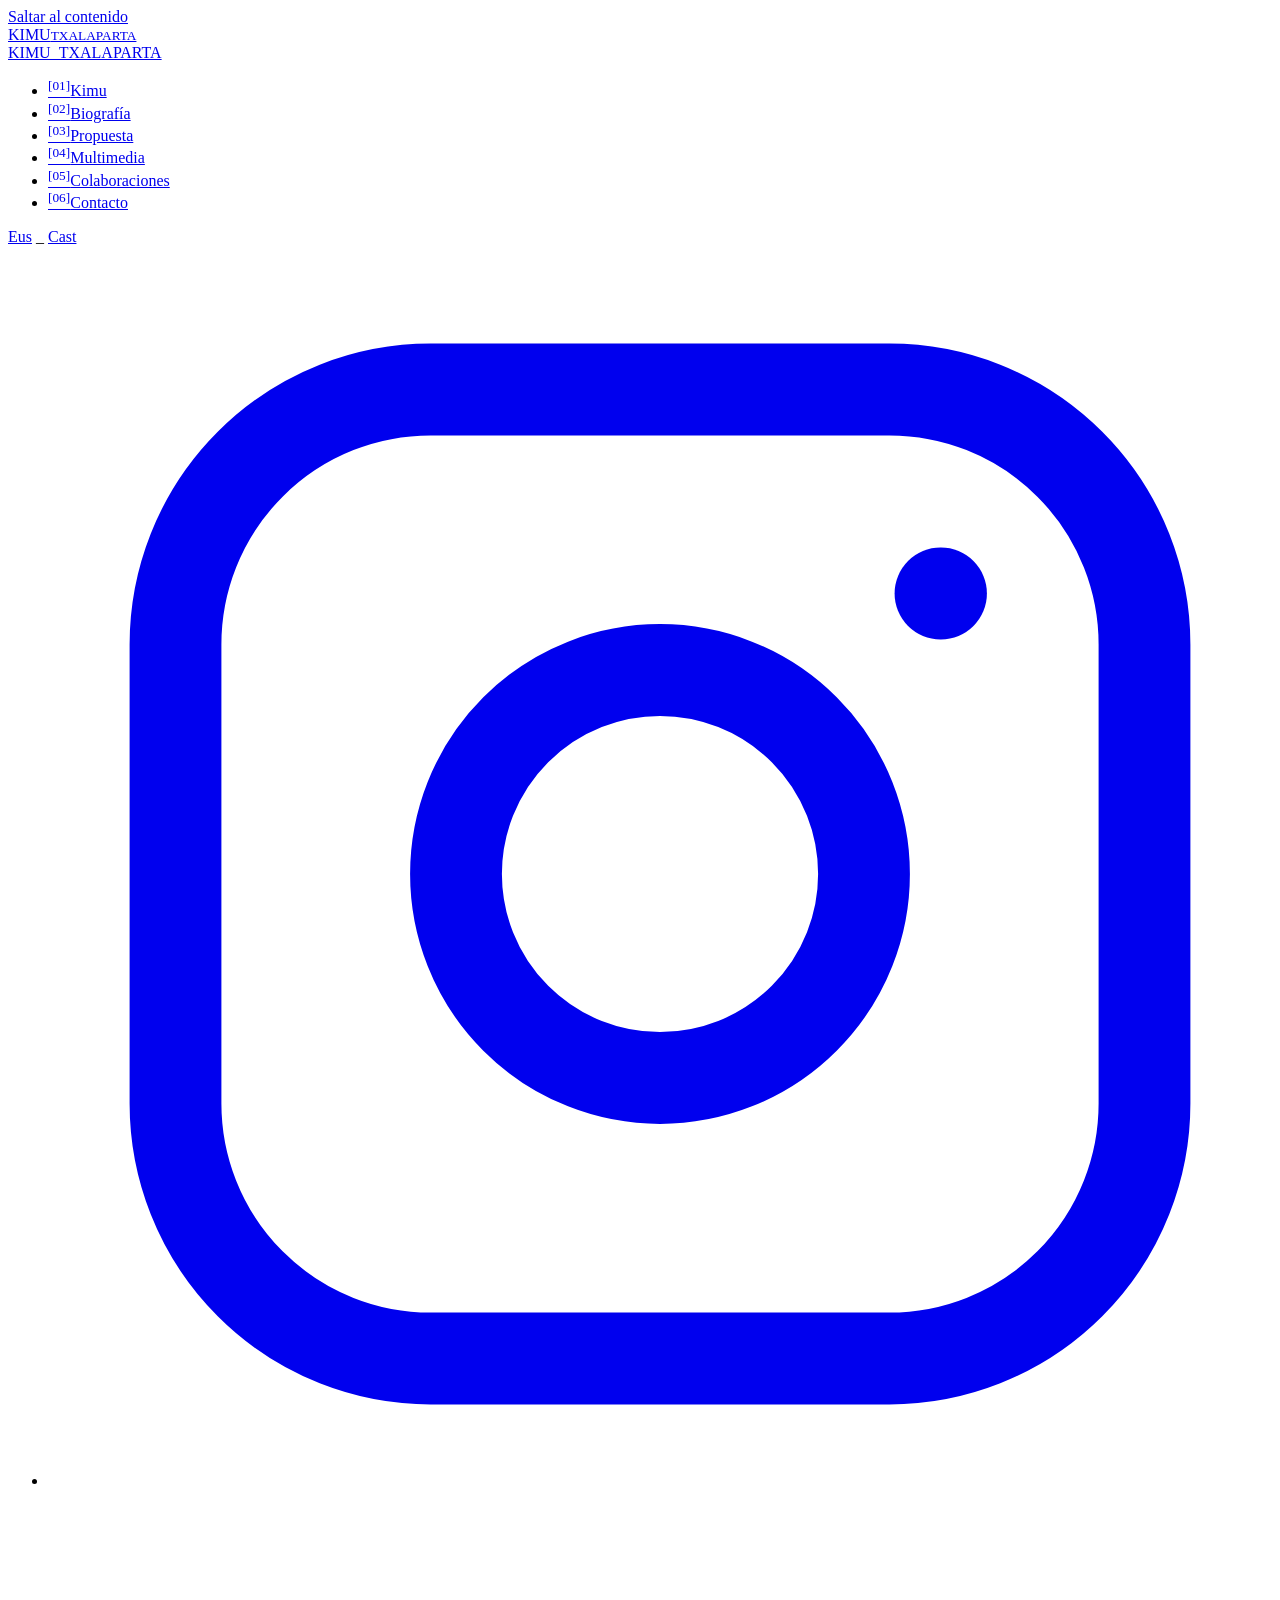
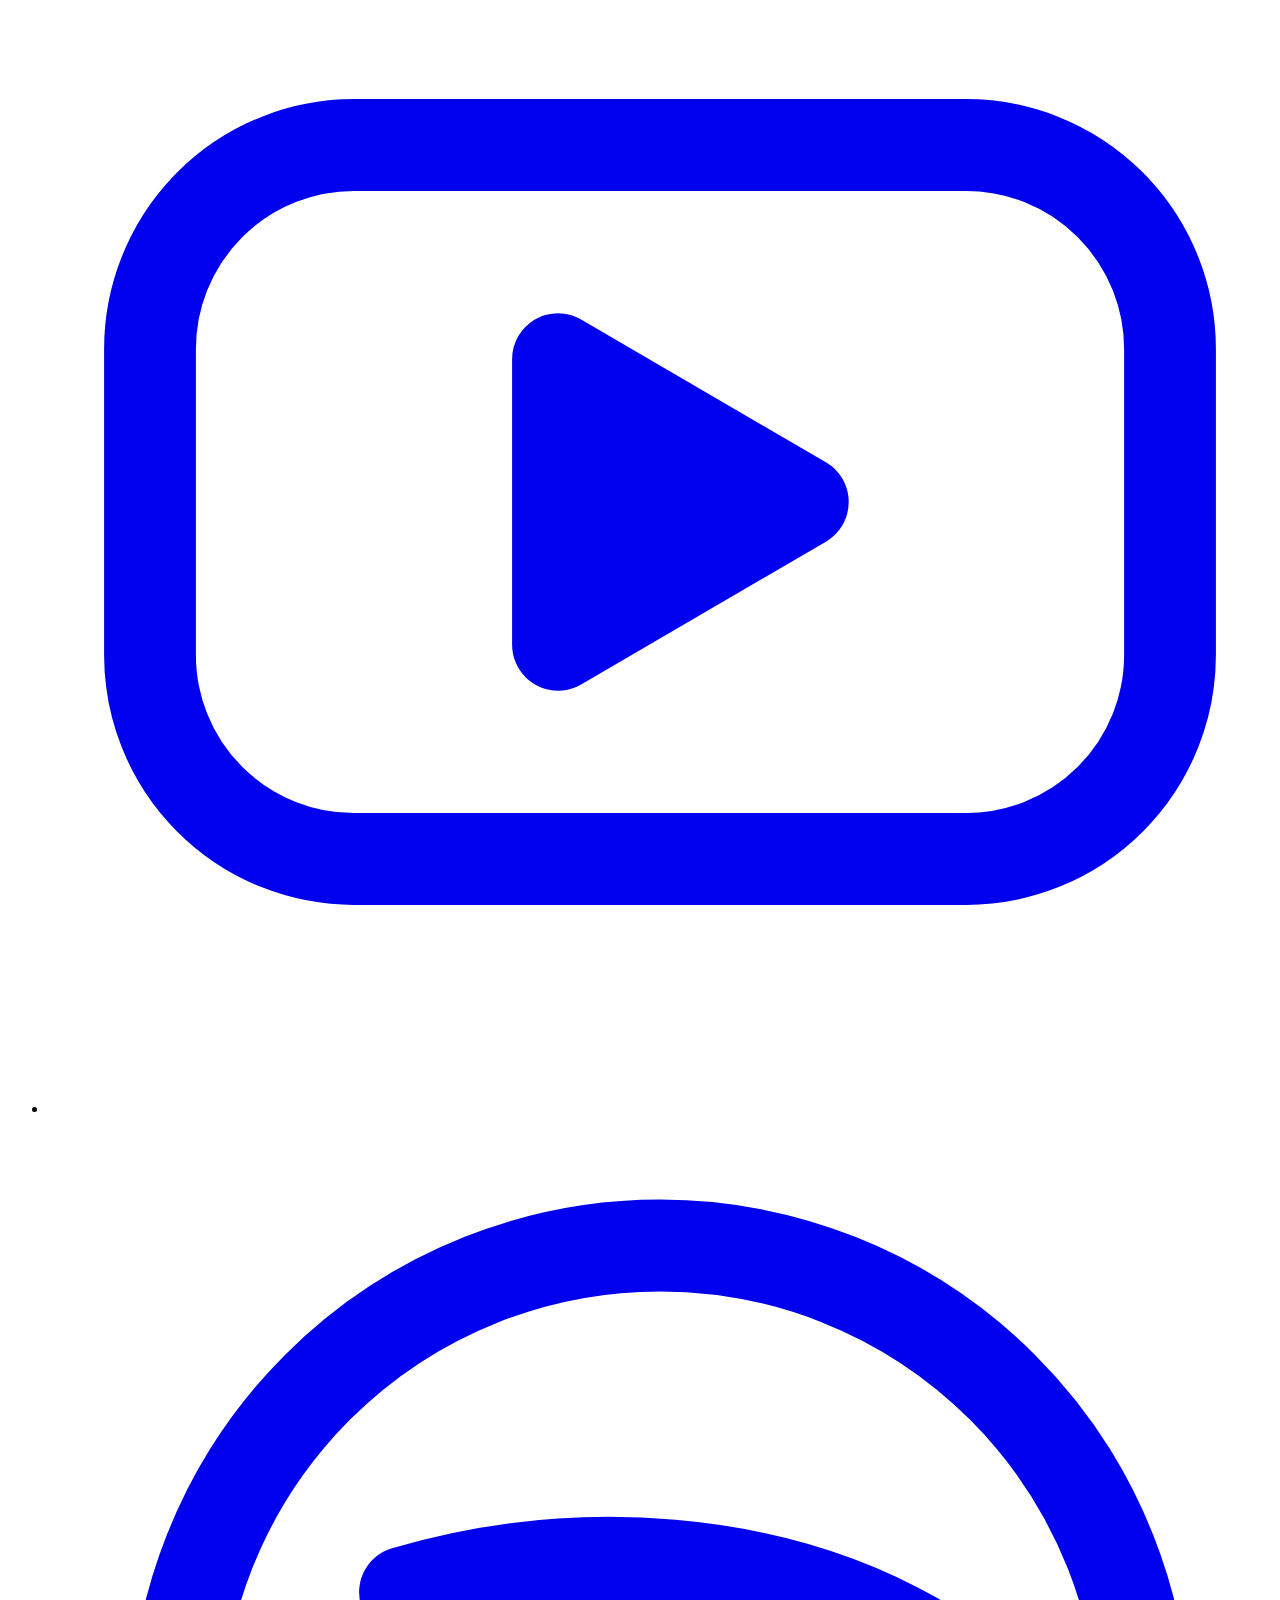
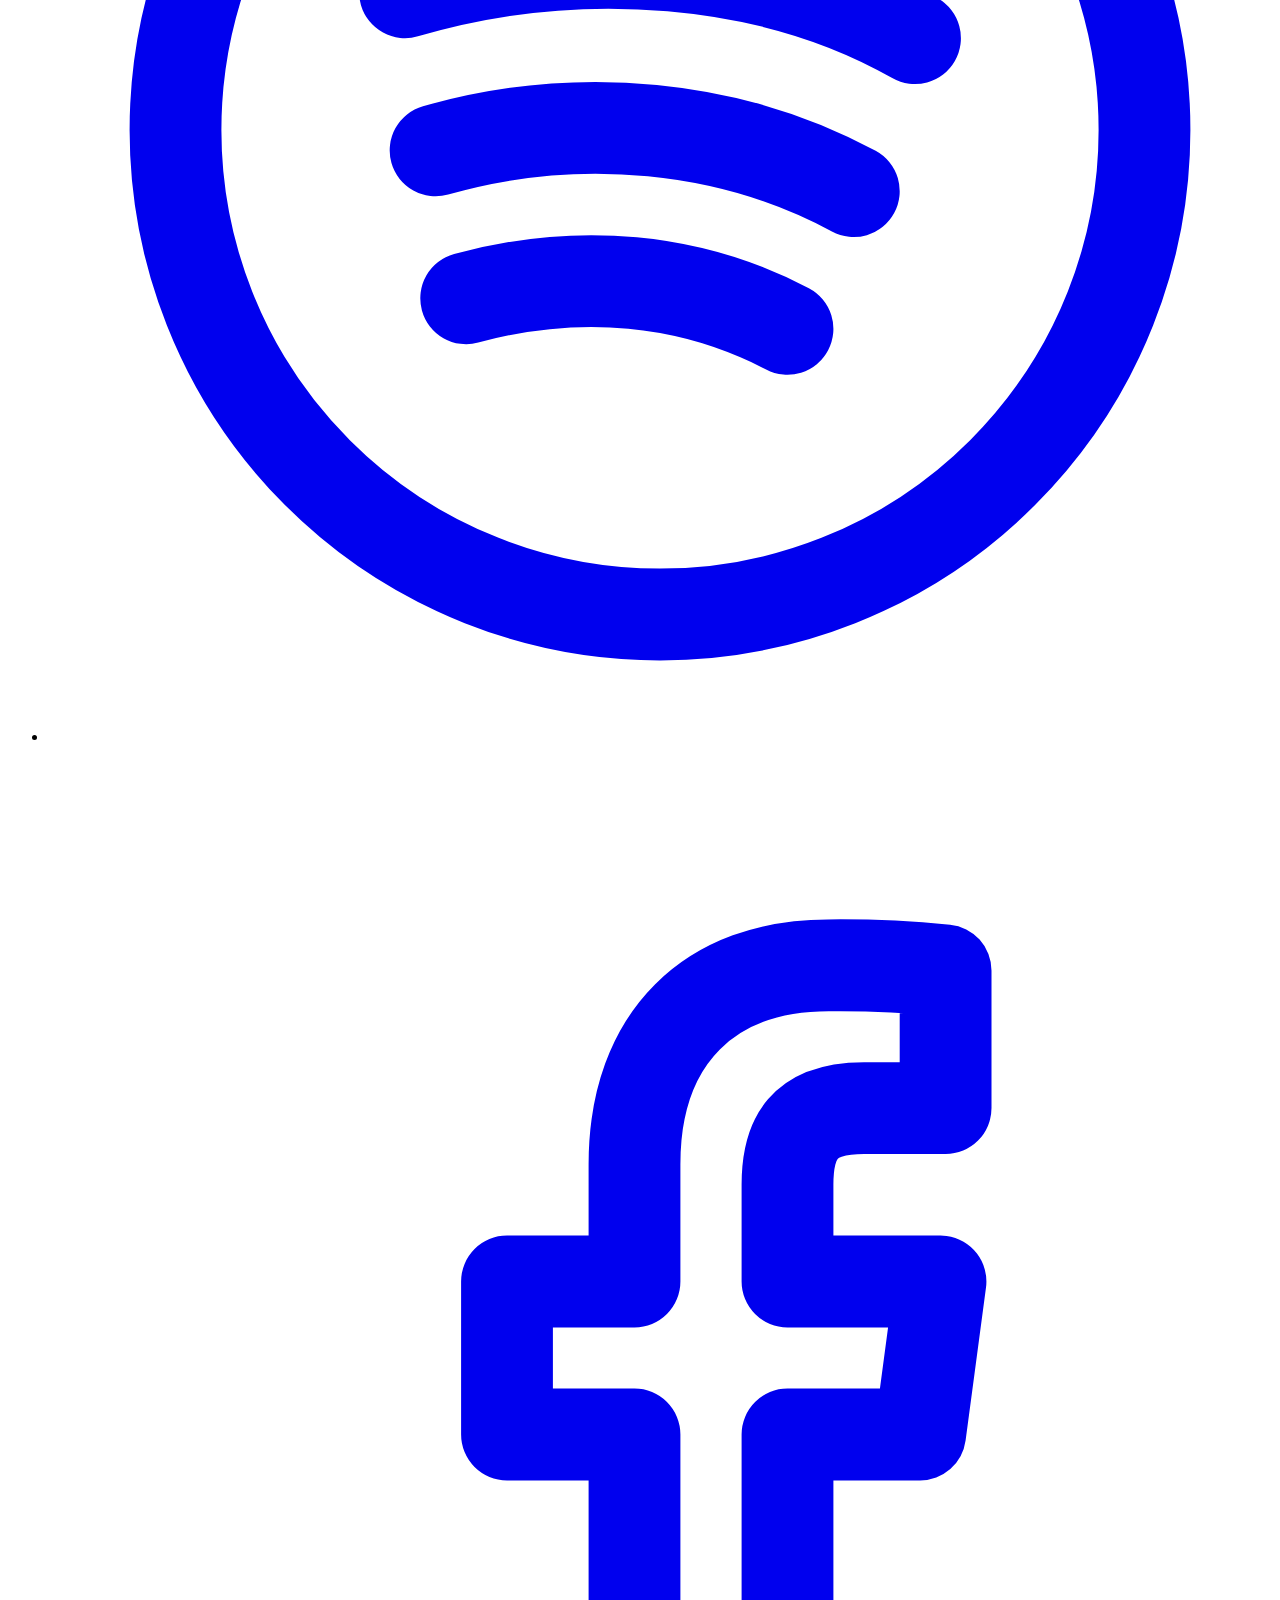
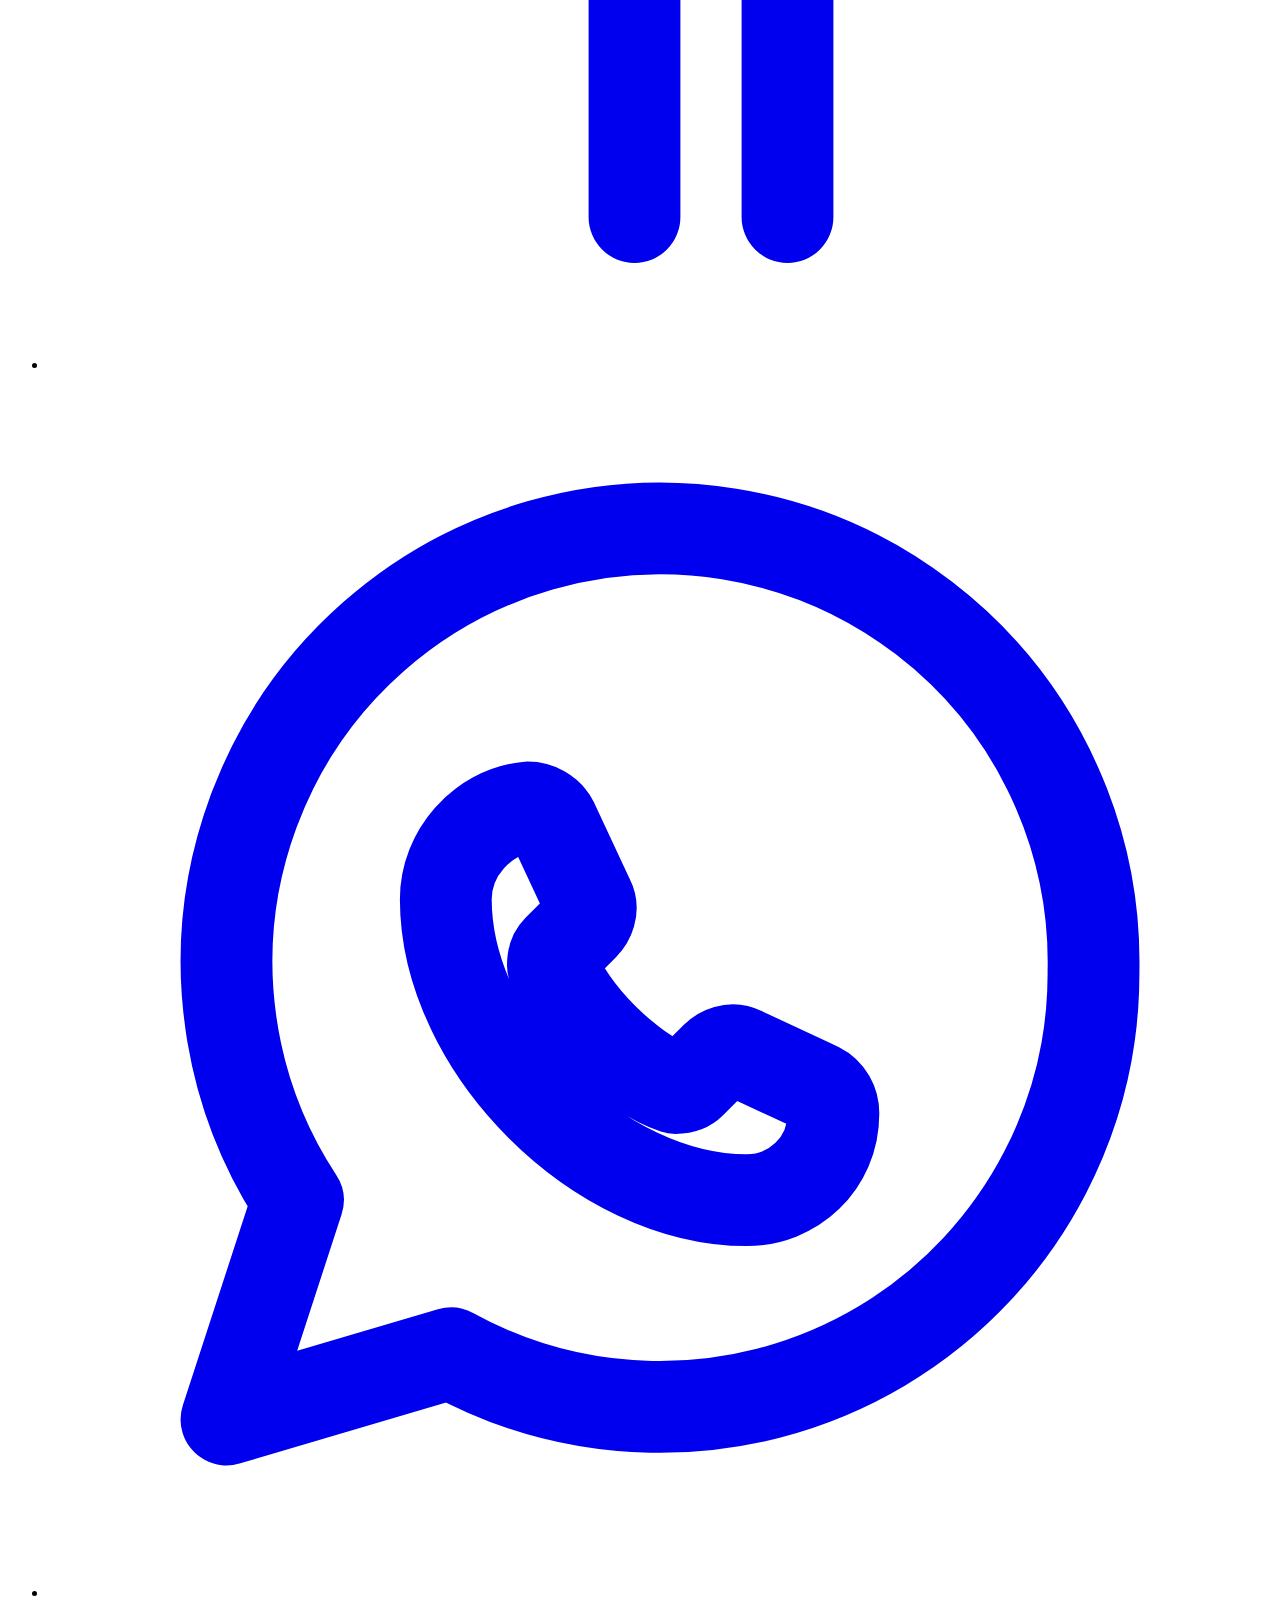
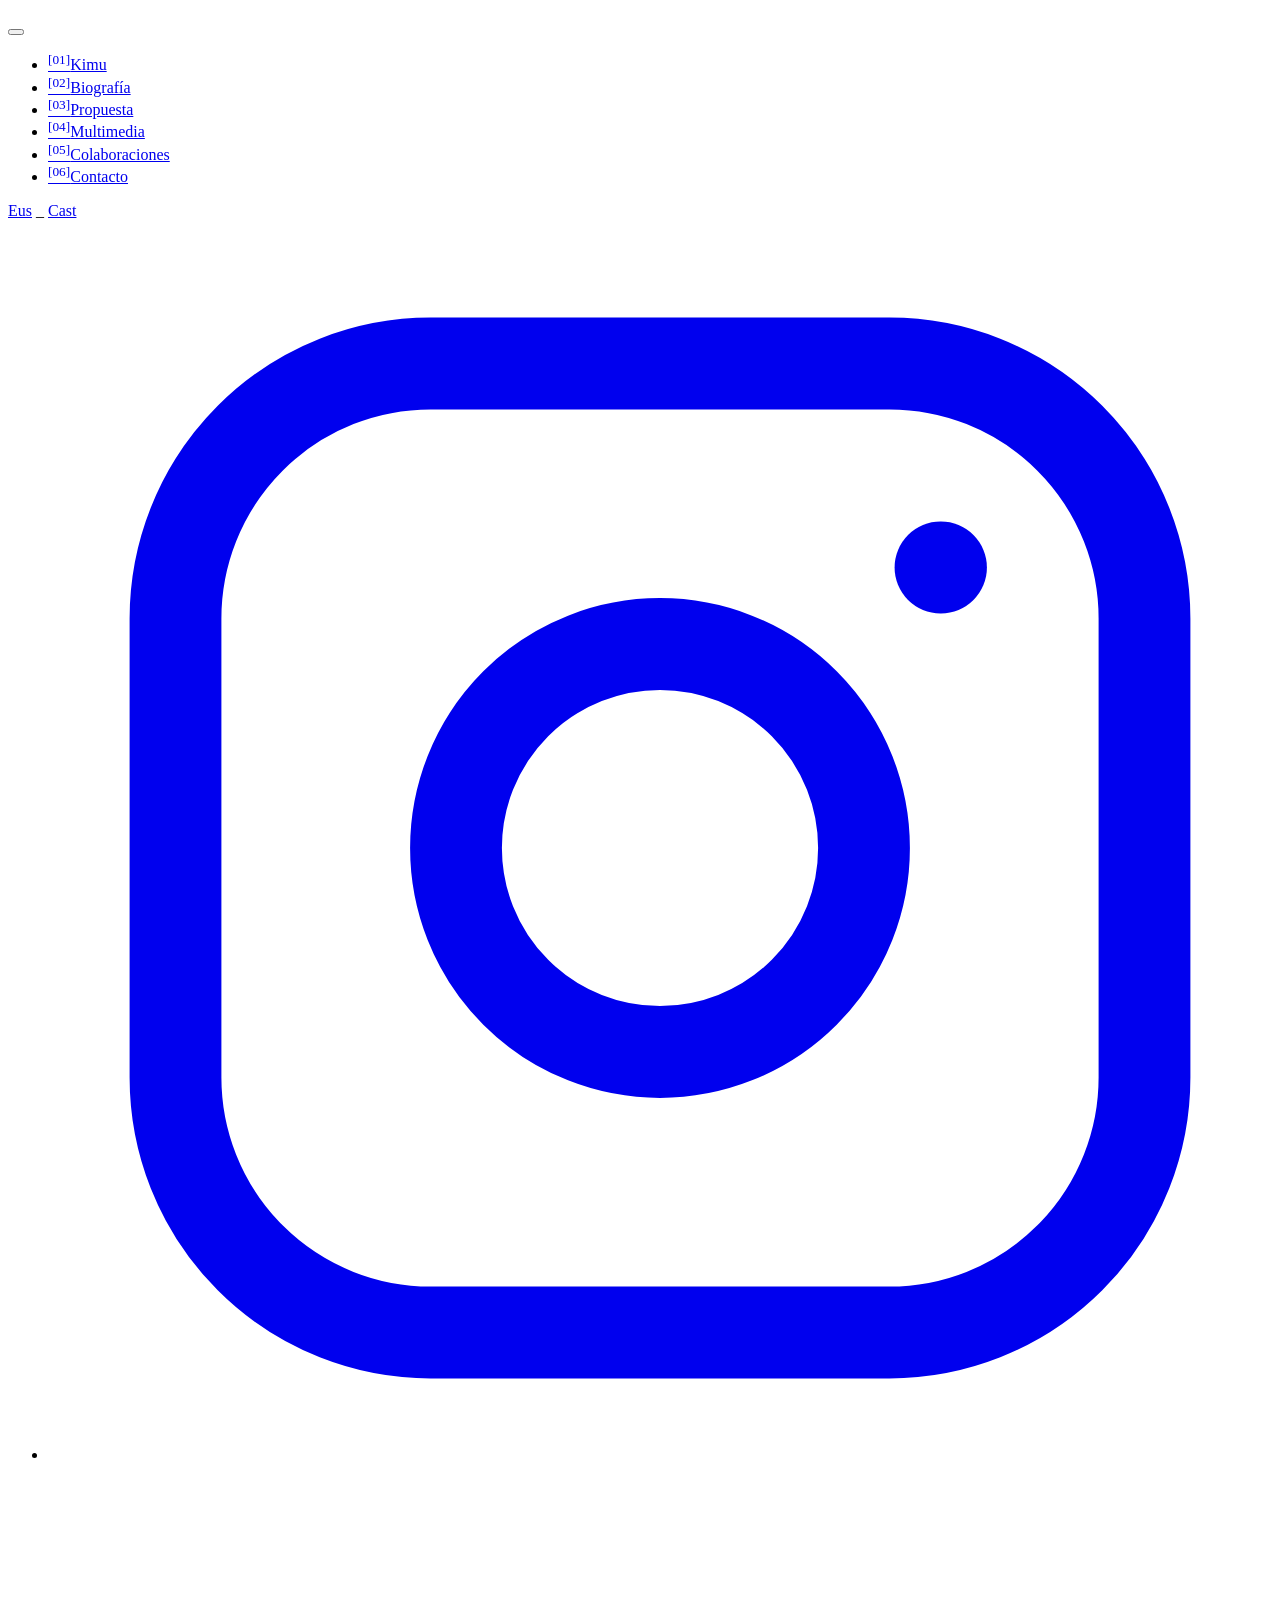
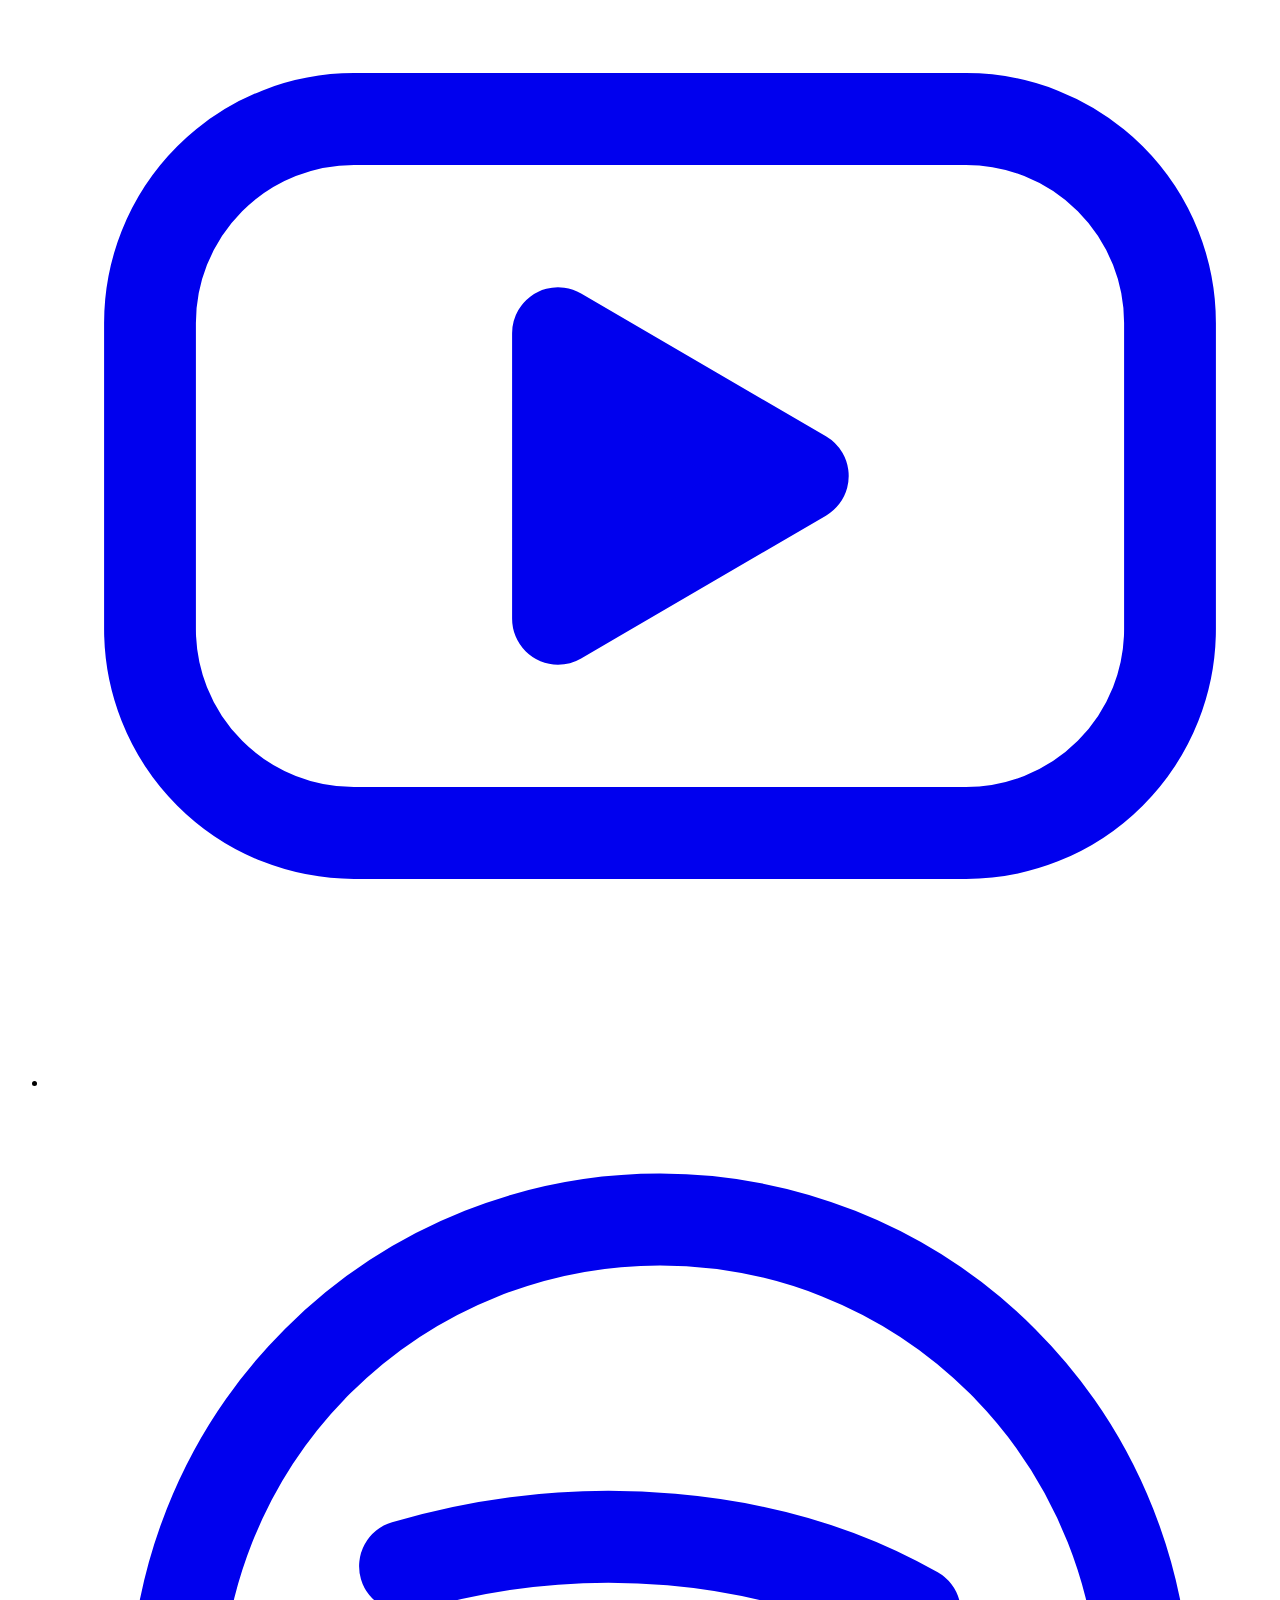
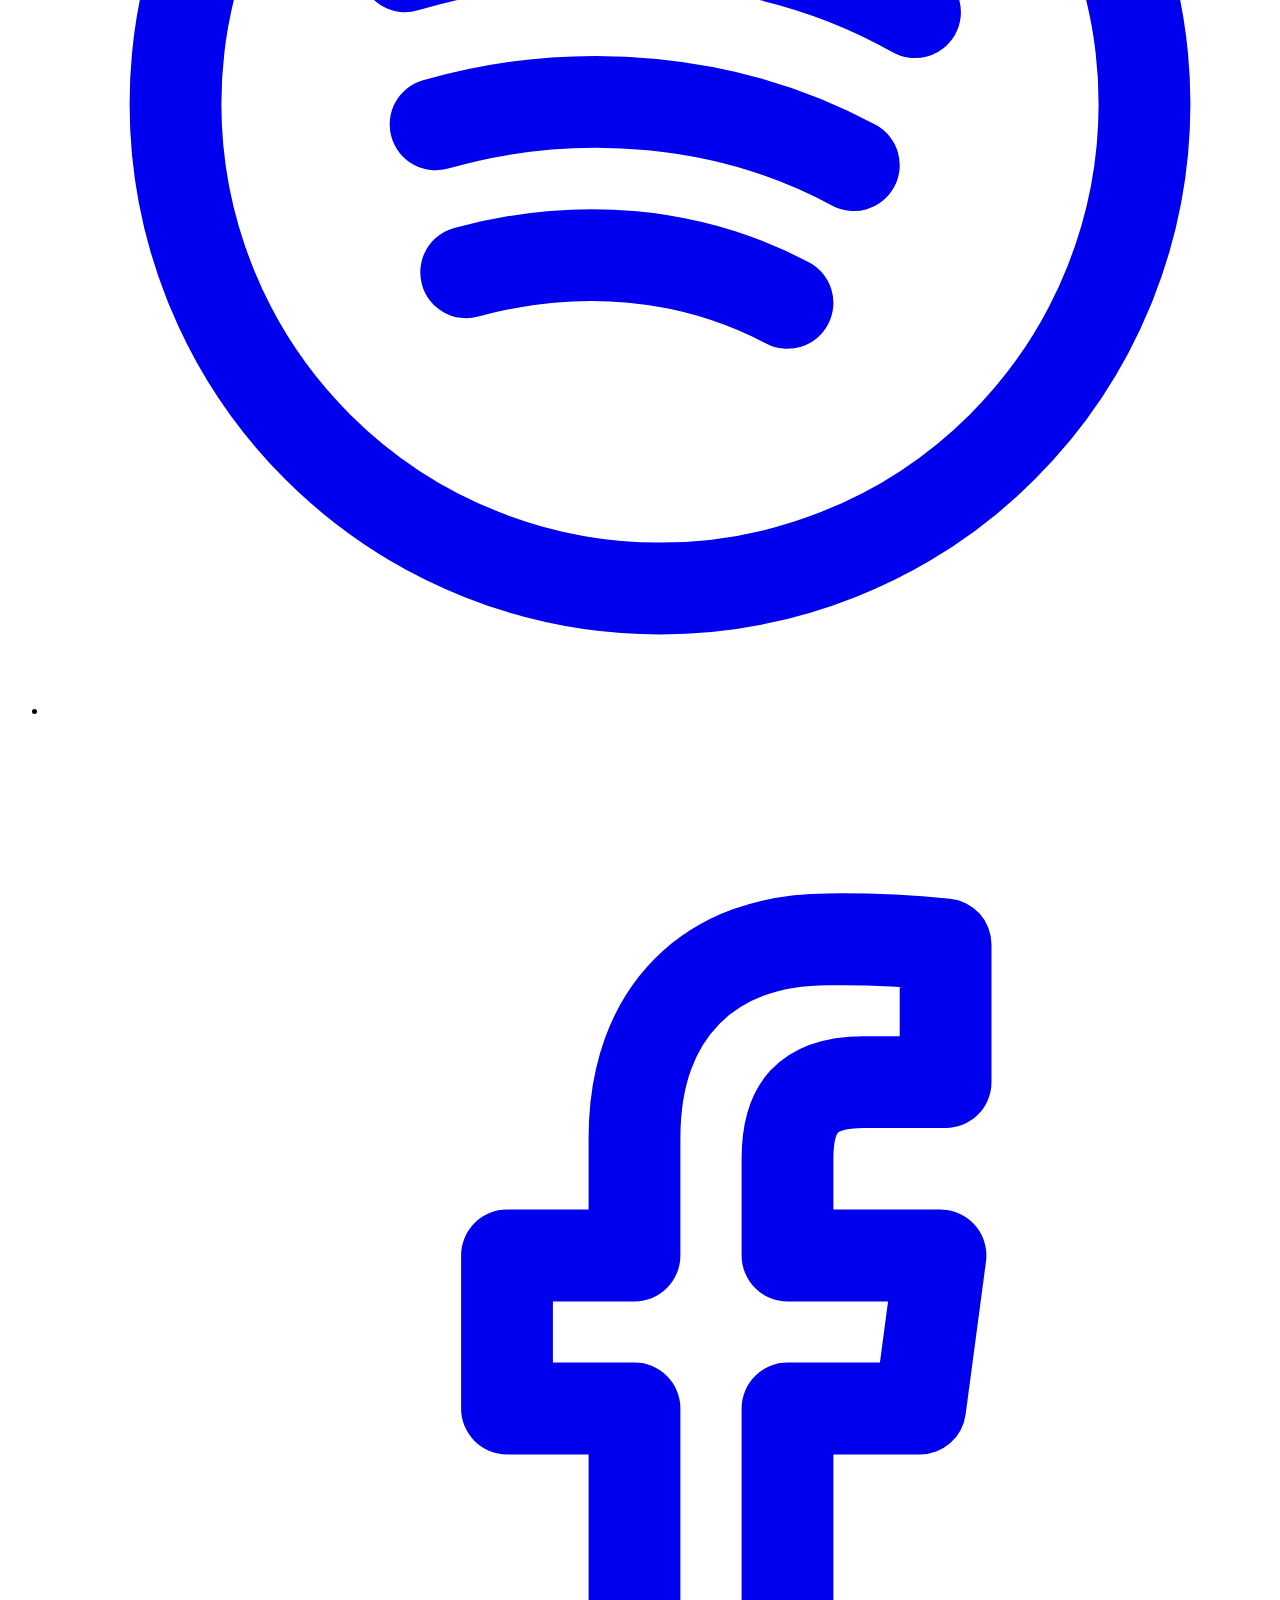
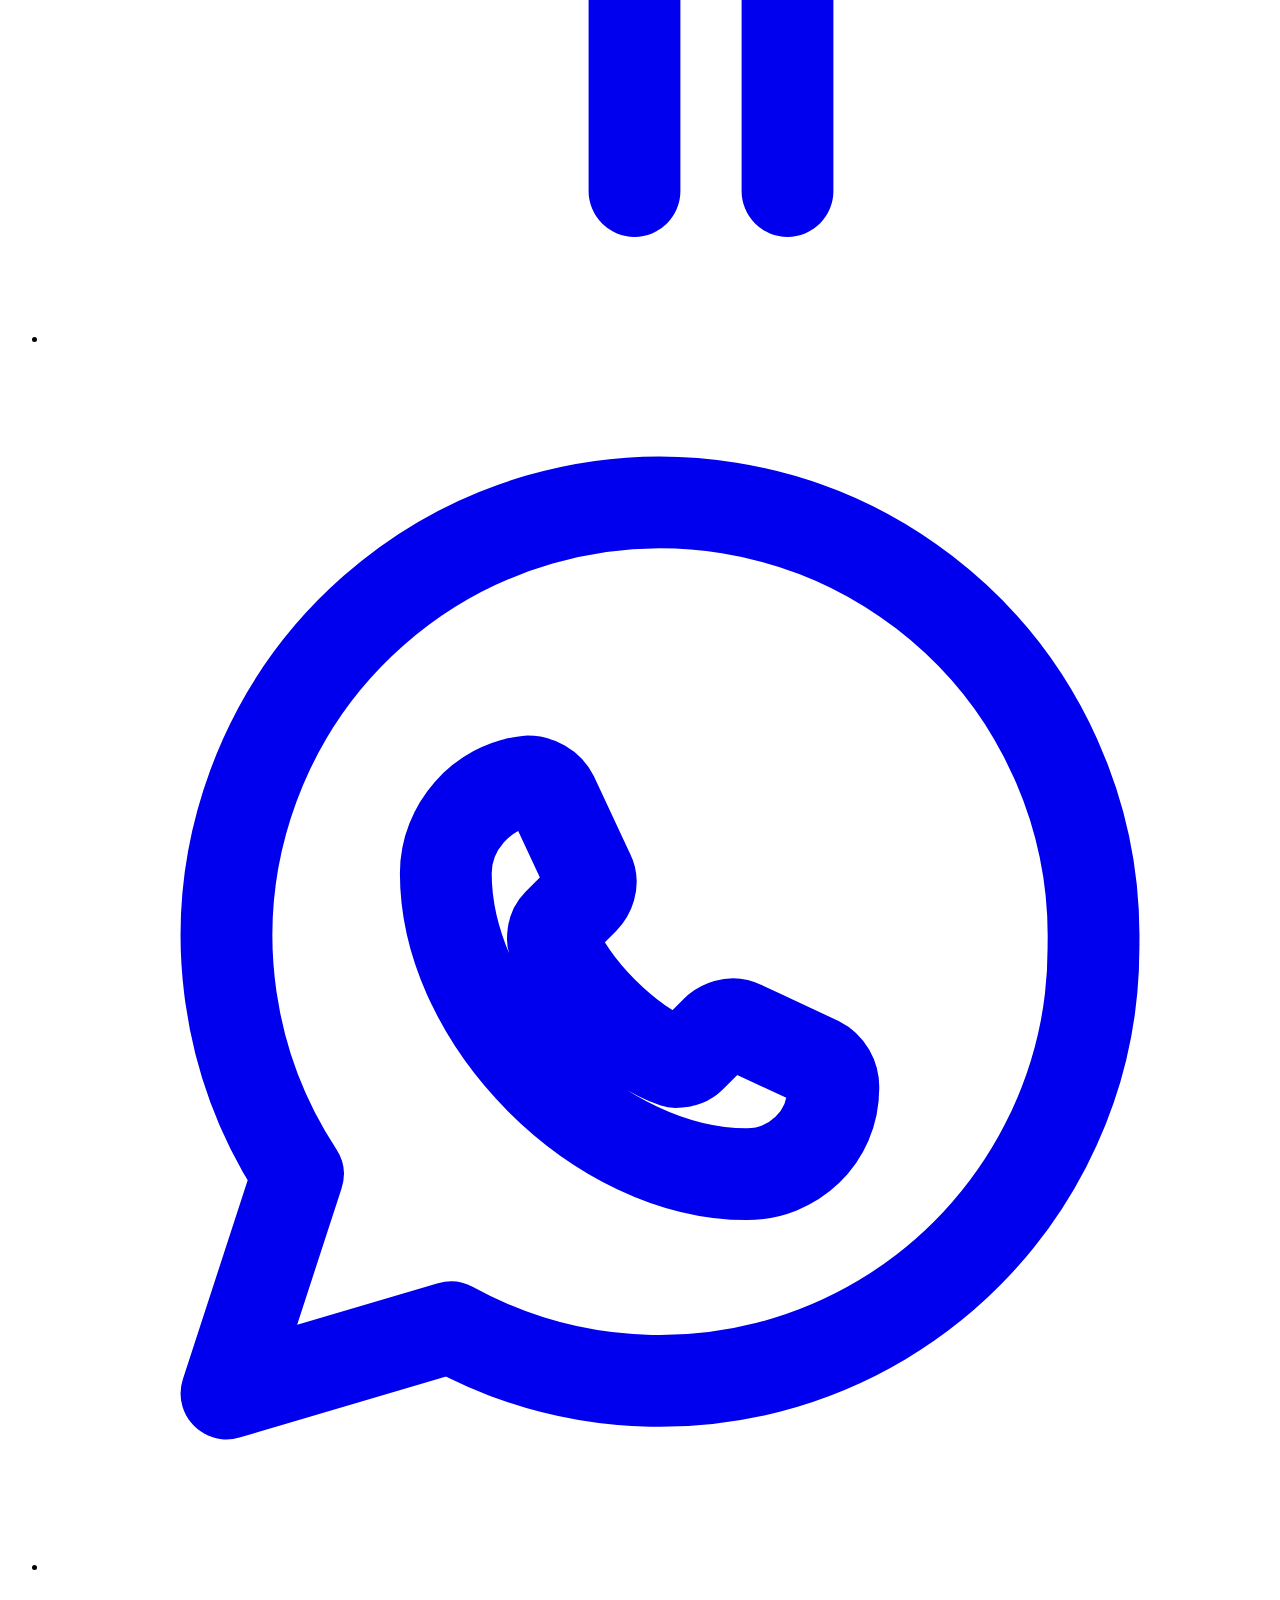
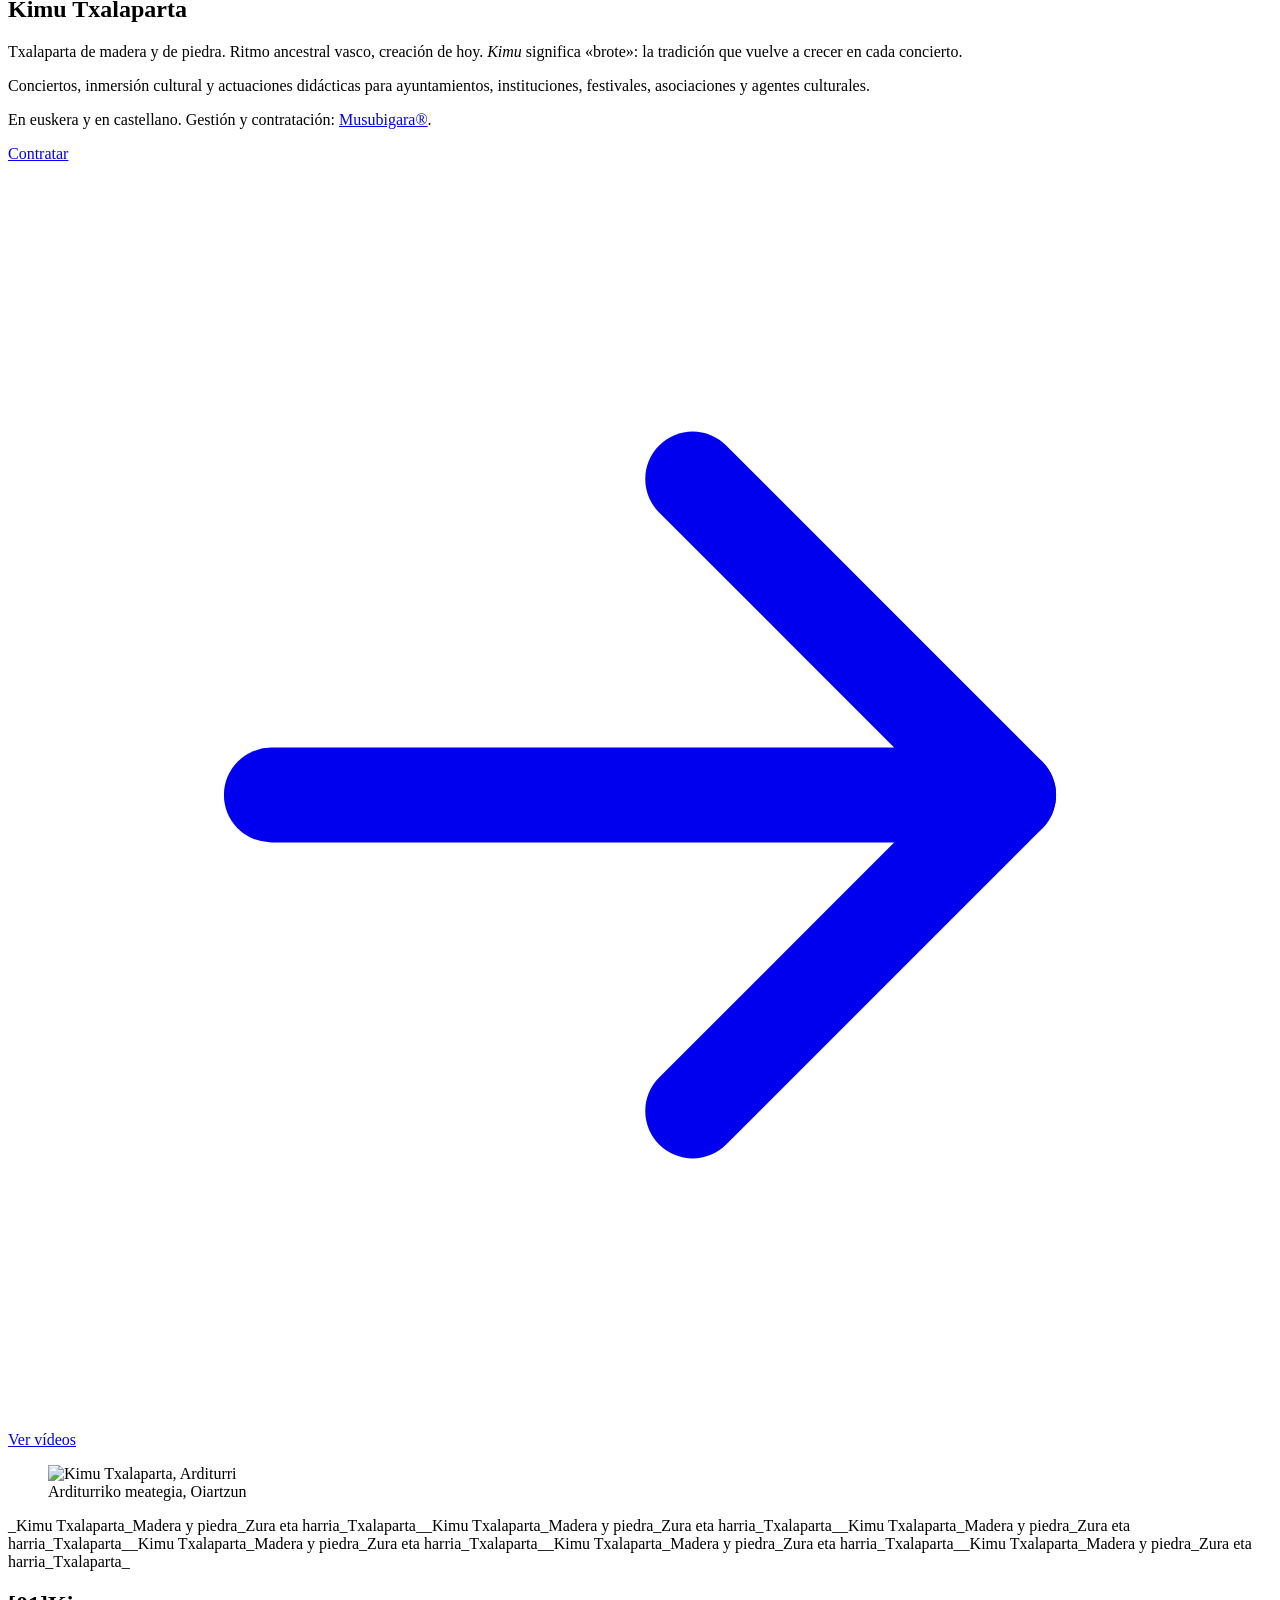
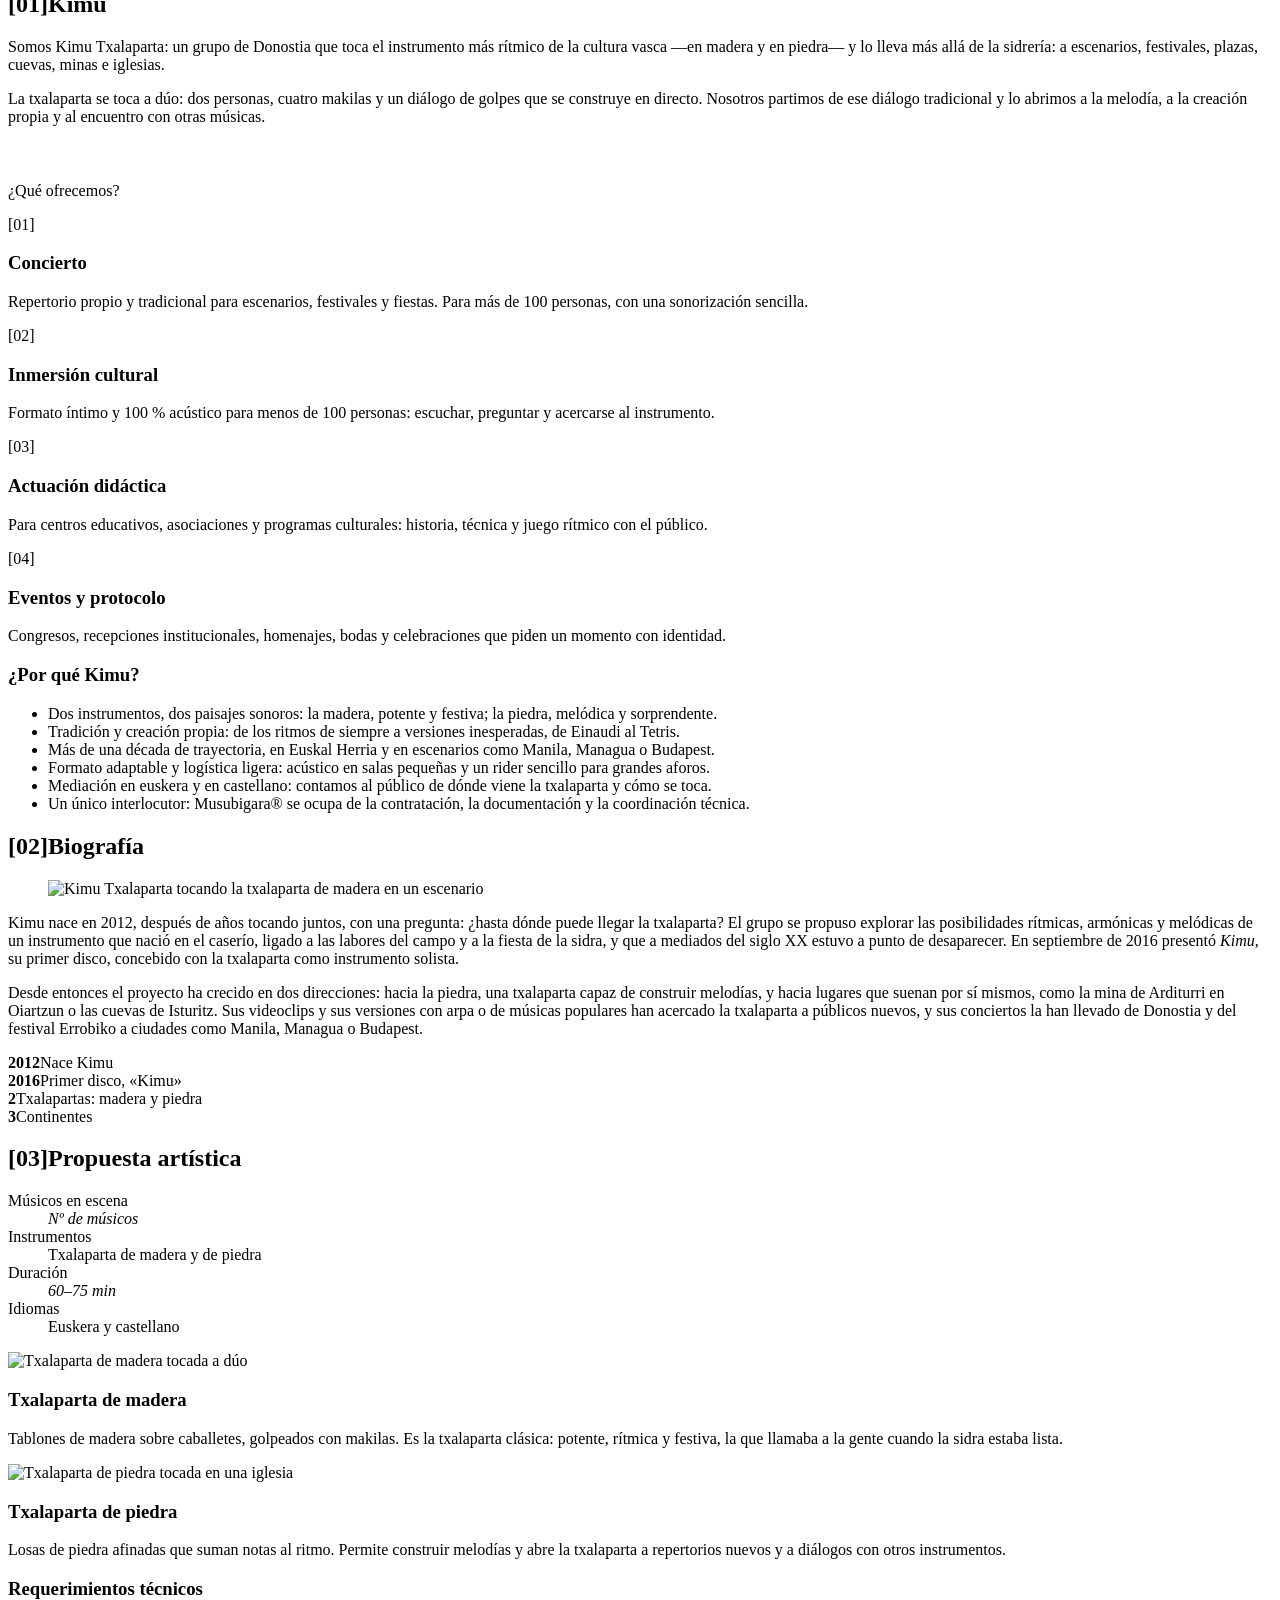
==== public/index.html @ 7bcc446f "Web Kimu Txalaparta: primera versión ES/EU Co-Authored-By: Claude Opus 5.5 <noreply@anthropic.com> C" ====
<!doctype html>
<html lang="es">
<head>
<meta charset="utf-8">
<meta name="viewport" content="width=device-width, initial-scale=1">
<title>Kimu Txalaparta · Txalaparta de madera y de piedra · Conciertos y contratación</title>
<meta name="description" content="Kimu Txalaparta: txalaparta de madera y de piedra desde Donostia. Conciertos, inmersión cultural y actuaciones didácticas para instituciones, festivales y asociaciones. Contratación: Musubigara®.">

<link rel="canonical" href="https://kimutxalaparta.netlify.app/">
<link rel="alternate" hreflang="es" href="https://kimutxalaparta.netlify.app/">
<link rel="alternate" hreflang="eu" href="https://kimutxalaparta.netlify.app/eu/">
<link rel="alternate" hreflang="x-default" href="https://kimutxalaparta.netlify.app/">
<meta property="og:type" content="website">
<meta property="og:site_name" content="Kimu Txalaparta">
<meta property="og:title" content="Kimu Txalaparta · Txalaparta de madera y de piedra · Conciertos y contratación">
<meta property="og:description" content="Kimu Txalaparta: txalaparta de madera y de piedra desde Donostia. Conciertos, inmersión cultural y actuaciones didácticas para instituciones, festivales y asociaciones. Contratación: Musubigara®.">
<meta property="og:url" content="https://kimutxalaparta.netlify.app/">
<meta property="og:image" content="https://kimutxalaparta.netlify.app/img/og.jpg">
<meta property="og:locale" content="es_ES">
<meta name="twitter:card" content="summary_large_image">
<meta name="theme-color" content="#D8D4CD">
<link rel="icon" href="/favicon.svg" type="image/svg+xml">
<link rel="apple-touch-icon" href="/apple-touch-icon.png">
<link rel="preload" href="/fonts/inter-latin-400-normal.woff2" as="font" type="font/woff2" crossorigin>
<link rel="preload" href="/fonts/ibm-plex-mono-latin-400-normal.woff2" as="font" type="font/woff2" crossorigin>
<link rel="stylesheet" href="/assets/kimu.css">
<script type="application/ld+json">{"@context": "https://schema.org", "@type": "MusicGroup", "name": "Kimu Txalaparta", "alternateName": "KIMU Txalaparta", "url": "https://kimutxalaparta.netlify.app/", "image": "https://kimutxalaparta.netlify.app/img/og.jpg", "description": "Kimu Txalaparta: txalaparta de madera y de piedra desde Donostia. Conciertos, inmersión cultural y actuaciones didácticas para instituciones, festivales y asociaciones. Contratación: Musubigara®.", "genre": ["Txalaparta", "Música tradicional vasca", "Percusión"], "foundingDate": "2012", "foundingLocation": {"@type": "Place", "name": "Donostia / San Sebastián"}, "inLanguage": "es", "sameAs": ["https://www.youtube.com/@kimutxalaparta", "https://www.instagram.com/kimutxalaparta/", "https://www.facebook.com/kimutxalaparta/"], "album": {"@type": "MusicAlbum", "name": "Kimu", "datePublished": "2016-09"}, "contactPoint": {"@type": "ContactPoint", "contactType": "booking", "email": "ignacio@musubigara.org", "telephone": "+34620463558", "availableLanguage": ["eu", "es"]}}</script>
</head>
<body>
<a class="skip" href="#main">Saltar al contenido</a>
<header class="top">
<a class="wordmark" href="/" aria-label="Kimu Txalaparta">KIMU<span class="u" aria-hidden="true"></span><small aria-hidden="true">TXALAPARTA</small></a>
<div class="bar">
<a class="brand-mini" href="/">KIMU_TXALAPARTA</a>
<ul class="nav"><li><a href="#kimu"><sup>[01]</sup>Kimu</a></li><li><a href="#biografia"><sup>[02]</sup>Biografía</a></li><li><a href="#propuesta"><sup>[03]</sup>Propuesta</a></li><li><a href="#multimedia"><sup>[04]</sup>Multimedia</a></li><li><a href="#colaboraciones"><sup>[05]</sup>Colaboraciones</a></li><li><a href="#contacto"><sup>[06]</sup>Contacto</a></li></ul>
<nav class="lang" aria-label="Idioma"><a href="/eu/" hreflang="eu" lang="eu">Eus</a> _ <a href="/" hreflang="es" lang="es" aria-current="true">Cast</a></nav>
<ul class="social"><li><a href="https://www.instagram.com/kimutxalaparta/" target="_blank" rel="noopener" aria-label="Instagram (se abre en una pestaña nueva)"><svg aria-hidden="true" viewBox="0 0 24 24" fill="none" stroke="currentColor" stroke-width="1.8" stroke-linecap="round" stroke-linejoin="round"><rect x="2.5" y="2.5" width="19" height="19" rx="5"/><circle cx="12" cy="12" r="4"/><line x1="17.5" y1="6.5" x2="17.51" y2="6.5"/></svg></a></li><li><a href="https://www.youtube.com/@kimutxalaparta" target="_blank" rel="noopener" aria-label="YouTube (se abre en una pestaña nueva)"><svg aria-hidden="true" viewBox="0 0 24 24" fill="none" stroke="currentColor" stroke-width="1.8" stroke-linejoin="round"><rect x="2" y="5" width="20" height="14" rx="4"/><path d="M10 9.2v5.6l4.8-2.8z" fill="currentColor"/></svg></a></li><li><a href="https://open.spotify.com/search/Kimu%20Txalaparta" target="_blank" rel="noopener" aria-label="Spotify (se abre en una pestaña nueva)"><svg aria-hidden="true" viewBox="0 0 24 24" fill="none" stroke="currentColor" stroke-width="1.8" stroke-linecap="round"><circle cx="12" cy="12" r="9.5"/><path d="M7 9.3c3.4-1 7.2-.7 10 .9"/><path d="M7.6 12.4c2.8-.8 5.8-.5 8.2.8"/><path d="M8.2 15.3c2.2-.6 4.4-.4 6.3.6"/></svg></a></li><li><a href="https://www.facebook.com/kimutxalaparta/" target="_blank" rel="noopener" aria-label="Facebook (se abre en una pestaña nueva)"><svg aria-hidden="true" viewBox="0 0 24 24" fill="none" stroke="currentColor" stroke-width="1.8" stroke-linecap="round" stroke-linejoin="round"><path d="M14.5 21v-7.5h2.6l.4-3h-3v-1.9c0-.9.3-1.5 1.5-1.5h1.6V4.4a21 21 0 0 0-2.3-.1c-2.3 0-3.8 1.4-3.8 3.9v2.3H9v3h2.5V21"/></svg></a></li><li><a href="https://wa.me/34620463558?text=Hola%2C%20quiero%20informaci%C3%B3n%20para%20contratar%20a%20Kimu%20Txalaparta" target="_blank" rel="noopener" aria-label="WhatsApp (se abre en una pestaña nueva)"><svg aria-hidden="true" viewBox="0 0 24 24" fill="none" stroke="currentColor" stroke-width="1.8" stroke-linecap="round" stroke-linejoin="round"><path d="M20.5 11.7a8.5 8.5 0 0 1-12.6 7.5L3.5 20.5l1.4-4.3A8.5 8.5 0 1 1 20.5 11.7z"/><path d="M9.4 8.5c.2 0 .4.1.5.3l.7 1.5c.1.2 0 .4-.1.5l-.5.5c-.1.1-.1.2-.1.3.3.9 1.5 2.1 2.4 2.4.1 0 .2 0 .3-.1l.5-.5c.1-.1.3-.2.5-.1l1.5.7c.2.1.3.3.3.5 0 1-.8 1.7-1.7 1.7-2.9 0-5.9-3-5.9-5.9 0-.9.7-1.7 1.6-1.8z"/></svg></a></li></ul>
<button class="plus" id="plus" type="button" aria-expanded="false" aria-controls="panel" aria-label="Abrir menú" data-open="Abrir menú" data-close="Cerrar menú"></button>
</div>
<div class="panel" id="panel"><ul class="nav"><li><a href="#kimu"><sup>[01]</sup>Kimu</a></li><li><a href="#biografia"><sup>[02]</sup>Biografía</a></li><li><a href="#propuesta"><sup>[03]</sup>Propuesta</a></li><li><a href="#multimedia"><sup>[04]</sup>Multimedia</a></li><li><a href="#colaboraciones"><sup>[05]</sup>Colaboraciones</a></li><li><a href="#contacto"><sup>[06]</sup>Contacto</a></li></ul><nav class="lang" aria-label="Idioma"><a href="/eu/" hreflang="eu" lang="eu">Eus</a> _ <a href="/" hreflang="es" lang="es" aria-current="true">Cast</a></nav><ul class="social"><li><a href="https://www.instagram.com/kimutxalaparta/" target="_blank" rel="noopener" aria-label="Instagram (se abre en una pestaña nueva)"><svg aria-hidden="true" viewBox="0 0 24 24" fill="none" stroke="currentColor" stroke-width="1.8" stroke-linecap="round" stroke-linejoin="round"><rect x="2.5" y="2.5" width="19" height="19" rx="5"/><circle cx="12" cy="12" r="4"/><line x1="17.5" y1="6.5" x2="17.51" y2="6.5"/></svg></a></li><li><a href="https://www.youtube.com/@kimutxalaparta" target="_blank" rel="noopener" aria-label="YouTube (se abre en una pestaña nueva)"><svg aria-hidden="true" viewBox="0 0 24 24" fill="none" stroke="currentColor" stroke-width="1.8" stroke-linejoin="round"><rect x="2" y="5" width="20" height="14" rx="4"/><path d="M10 9.2v5.6l4.8-2.8z" fill="currentColor"/></svg></a></li><li><a href="https://open.spotify.com/search/Kimu%20Txalaparta" target="_blank" rel="noopener" aria-label="Spotify (se abre en una pestaña nueva)"><svg aria-hidden="true" viewBox="0 0 24 24" fill="none" stroke="currentColor" stroke-width="1.8" stroke-linecap="round"><circle cx="12" cy="12" r="9.5"/><path d="M7 9.3c3.4-1 7.2-.7 10 .9"/><path d="M7.6 12.4c2.8-.8 5.8-.5 8.2.8"/><path d="M8.2 15.3c2.2-.6 4.4-.4 6.3.6"/></svg></a></li><li><a href="https://www.facebook.com/kimutxalaparta/" target="_blank" rel="noopener" aria-label="Facebook (se abre en una pestaña nueva)"><svg aria-hidden="true" viewBox="0 0 24 24" fill="none" stroke="currentColor" stroke-width="1.8" stroke-linecap="round" stroke-linejoin="round"><path d="M14.5 21v-7.5h2.6l.4-3h-3v-1.9c0-.9.3-1.5 1.5-1.5h1.6V4.4a21 21 0 0 0-2.3-.1c-2.3 0-3.8 1.4-3.8 3.9v2.3H9v3h2.5V21"/></svg></a></li><li><a href="https://wa.me/34620463558?text=Hola%2C%20quiero%20informaci%C3%B3n%20para%20contratar%20a%20Kimu%20Txalaparta" target="_blank" rel="noopener" aria-label="WhatsApp (se abre en una pestaña nueva)"><svg aria-hidden="true" viewBox="0 0 24 24" fill="none" stroke="currentColor" stroke-width="1.8" stroke-linecap="round" stroke-linejoin="round"><path d="M20.5 11.7a8.5 8.5 0 0 1-12.6 7.5L3.5 20.5l1.4-4.3A8.5 8.5 0 1 1 20.5 11.7z"/><path d="M9.4 8.5c.2 0 .4.1.5.3l.7 1.5c.1.2 0 .4-.1.5l-.5.5c-.1.1-.1.2-.1.3.3.9 1.5 2.1 2.4 2.4.1 0 .2 0 .3-.1l.5-.5c.1-.1.3-.2.5-.1l1.5.7c.2.1.3.3.3.5 0 1-.8 1.7-1.7 1.7-2.9 0-5.9-3-5.9-5.9 0-.9.7-1.7 1.6-1.8z"/></svg></a></li></ul></div>
</header>
<main id="main">
<section class="hero" aria-label="Kimu Txalaparta">
<h1 class="vh">Kimu Txalaparta</h1>
<div class="grid hero-grid">
<p class="box hero-box">Txalaparta de madera y de piedra. Ritmo ancestral vasco, creación de hoy. <em>Kimu</em> significa «brote»: la tradición que vuelve a crecer en cada concierto.</p>
<div class="hero-side"><p>Conciertos, inmersión cultural y actuaciones didácticas para ayuntamientos, instituciones, festivales, asociaciones y agentes culturales.</p><p>En euskera y en castellano. Gestión y contratación: <a href="https://musubigara.org" target="_blank" rel="noopener">Musubigara®</a>.</p></div>
<div class="hero-ctas"><a class="btn" href="#contacto">Contratar <svg aria-hidden="true" viewBox="0 0 24 24" fill="none" stroke="currentColor" stroke-width="1.8" stroke-linecap="round" stroke-linejoin="round"><path d="M5 12h14"/><path d="M13 6l6 6-6 6"/></svg></a><a class="btn ghost" href="#multimedia">Ver vídeos</a></div>
<figure class="hero-img"><img src="/img/v-d8M4dUgAjjE-l.webp" width="1280" height="720" alt="Kimu Txalaparta, Arditurri" fetchpriority="high"><figcaption>Arditurriko meategia, Oiartzun</figcaption></figure>
</div></section>
<div class="ticker" aria-hidden="true"><span>_Kimu Txalaparta_Madera y piedra_Zura eta harria_Txalaparta__Kimu Txalaparta_Madera y piedra_Zura eta harria_Txalaparta__Kimu Txalaparta_Madera y piedra_Zura eta harria_Txalaparta__Kimu Txalaparta_Madera y piedra_Zura eta harria_Txalaparta__Kimu Txalaparta_Madera y piedra_Zura eta harria_Txalaparta__Kimu Txalaparta_Madera y piedra_Zura eta harria_Txalaparta_</span></div>
<section class="sec" id="kimu" aria-labelledby="kimu-t">
<h2 class="sec-h" id="kimu-t"><span class="idx">[01]</span>Kimu</h2>
<div class="intro"><p class="box">Somos Kimu Txalaparta: un grupo de Donostia que toca el instrumento más rítmico de la cultura vasca —en madera y en piedra— y lo lleva más allá de la sidrería: a escenarios, festivales, plazas, cuevas, minas e iglesias.</p><p class="who">La txalaparta se toca a dúo: dos personas, cuatro makilas y un diálogo de golpes que se construye en directo. Nosotros partimos de ese diálogo tradicional y lo abrimos a la melodía, a la creación propia y al encuentro con otras músicas.</p></div>
<p class="kicker" style="margin-top:56px">¿Qué ofrecemos?</p>
<div class="offers" style="margin-top:0"><article class="card"><span class="n">[01]</span><h3>Concierto</h3><p>Repertorio propio y tradicional para escenarios, festivales y fiestas. Para más de 100 personas, con una sonorización sencilla.</p></article><article class="card"><span class="n">[02]</span><h3>Inmersión cultural</h3><p>Formato íntimo y 100 % acústico para menos de 100 personas: escuchar, preguntar y acercarse al instrumento.</p></article><article class="card"><span class="n">[03]</span><h3>Actuación didáctica</h3><p>Para centros educativos, asociaciones y programas culturales: historia, técnica y juego rítmico con el público.</p></article><article class="card"><span class="n">[04]</span><h3>Eventos y protocolo</h3><p>Congresos, recepciones institucionales, homenajes, bodas y celebraciones que piden un momento con identidad.</p></article></div>
<div class="why"><h3>¿Por qué Kimu?</h3><ul><li>Dos instrumentos, dos paisajes sonoros: la madera, potente y festiva; la piedra, melódica y sorprendente.</li><li>Tradición y creación propia: de los ritmos de siempre a versiones inesperadas, de Einaudi al Tetris.</li><li>Más de una década de trayectoria, en Euskal Herria y en escenarios como Manila, Managua o Budapest.</li><li>Formato adaptable y logística ligera: acústico en salas pequeñas y un rider sencillo para grandes aforos.</li><li>Mediación en euskera y en castellano: contamos al público de dónde viene la txalaparta y cómo se toca.</li><li>Un único interlocutor: Musubigara® se ocupa de la contratación, la documentación y la coordinación técnica.</li></ul></div>
</section>
<section class="sec" id="biografia" aria-labelledby="bio-t">
<h2 class="sec-h" id="bio-t"><span class="idx">[02]</span>Biografía</h2>
<div class="bio"><figure><img src="/img/v-54pJoDG15Io-l.webp" width="1280" height="720" alt="Kimu Txalaparta tocando la txalaparta de madera en un escenario" loading="lazy"></figure>
<div class="txt"><p>Kimu nace en 2012, después de años tocando juntos, con una pregunta: ¿hasta dónde puede llegar la txalaparta? El grupo se propuso explorar las posibilidades rítmicas, armónicas y melódicas de un instrumento que nació en el caserío, ligado a las labores del campo y a la fiesta de la sidra, y que a mediados del siglo XX estuvo a punto de desaparecer. En septiembre de 2016 presentó <em>Kimu</em>, su primer disco, concebido con la txalaparta como instrumento solista.</p><p>Desde entonces el proyecto ha crecido en dos direcciones: hacia la piedra, una txalaparta capaz de construir melodías, y hacia lugares que suenan por sí mismos, como la mina de Arditurri en Oiartzun o las cuevas de Isturitz. Sus videoclips y sus versiones con arpa o de músicas populares han acercado la txalaparta a públicos nuevos, y sus conciertos la han llevado de Donostia y del festival Errobiko a ciudades como Manila, Managua o Budapest.</p></div>
<div class="facts"><div><strong>2012</strong><span>Nace Kimu</span></div><div><strong>2016</strong><span>Primer disco, «Kimu»</span></div><div><strong>2</strong><span>Txalapartas: madera y piedra</span></div><div><strong>3</strong><span>Continentes</span></div></div></div>
</section>
<section class="sec" id="propuesta" aria-labelledby="prop-t">
<h2 class="sec-h" id="prop-t"><span class="idx">[03]</span>Propuesta artística</h2>
<dl class="spec"><div><dt>Músicos en escena</dt><dd><em class="tbd" title="Pendiente de confirmar">Nº de músicos</em></dd></div><div><dt>Instrumentos</dt><dd>Txalaparta de madera y de piedra</dd></div><div><dt>Duración</dt><dd><em class="tbd" title="Pendiente de confirmar">60–75 min</em></dd></div><div><dt>Idiomas</dt><dd>Euskera y castellano</dd></div></dl>
<div class="instr"><article><img src="/img/v-wCQIxSptv14.webp" width="960" height="540" alt="Txalaparta de madera tocada a dúo" loading="lazy"><div class="in"><h3>Txalaparta de madera</h3><p>Tablones de madera sobre caballetes, golpeados con makilas. Es la txalaparta clásica: potente, rítmica y festiva, la que llamaba a la gente cuando la sidra estaba lista.</p></div></article><article><img src="/img/v-bU86T62306g.webp" width="960" height="540" alt="Txalaparta de piedra tocada en una iglesia" loading="lazy"><div class="in"><h3>Txalaparta de piedra</h3><p>Losas de piedra afinadas que suman notas al ritmo. Permite construir melodías y abre la txalaparta a repertorios nuevos y a diálogos con otros instrumentos.</p></div></article></div>
<div class="rider"><div class="box"><h3>Requerimientos técnicos</h3><p><strong>Salas de hasta 100 personas</strong> (formato de inmersión cultural): no hace falta sonorizar. La txalaparta de madera y la de piedra suenan con bastantes decibelios.</p><p><strong>Salas grandes, exteriores y festivales</strong> (más de 100 personas): conviene sonorizar. Basta con 6 micrófonos SM57 con pies de micro bajos (uno de ellos para presentar) y 2 monitores.</p></div>
<div class="dl"><a class="btn" href="/descargas/kimu-txalaparta-rider-es.pdf" download><svg aria-hidden="true" viewBox="0 0 24 24" fill="none" stroke="currentColor" stroke-width="1.8" stroke-linecap="round" stroke-linejoin="round"><path d="M12 4v11"/><path d="M7 10l5 5 5-5"/><path d="M5 20h14"/></svg> Descargar rider (PDF)</a><p>Rider técnico con necesidades de sonido y escenario. Para cualquier duda técnica, escríbenos.</p></div></div>
</section>
<section class="sec" id="multimedia" aria-labelledby="mm-t">
<h2 class="sec-h" id="mm-t"><span class="idx">[04]</span>Multimedia</h2>
<div class="sub" style="margin-top:0"><h3>_Vídeos</h3><a href="https://www.youtube.com/@kimutxalaparta" target="_blank" rel="noopener">Canal de YouTube ↗</a></div>
<div class="videos"><figure class="video big"><button class="play" type="button" data-yt="d8M4dUgAjjE" data-title="Arditurriko meategian (Oiartzun) · bakarka" aria-label="Reproducir vídeo: Arditurriko meategian (Oiartzun) · bakarka"><img src="/img/v-d8M4dUgAjjE-l.webp" alt="" loading="lazy" width="960" height="540"></button><figcaption>Arditurriko meategian (Oiartzun) · bakarka</figcaption></figure><figure class="video"><button class="play" type="button" data-yt="A3yv-FnBFF0" data-title="«Zahar Berri» · zuzenean" aria-label="Reproducir vídeo: «Zahar Berri» · zuzenean"><img src="/img/v-A3yv-FnBFF0.webp" alt="" loading="lazy" width="960" height="540"></button><figcaption>«Zahar Berri» · zuzenean</figcaption></figure><figure class="video"><button class="play" type="button" data-yt="NPlcK7zX5NM" data-title="«Intro &amp; Agurra» · zuzenean" aria-label="Reproducir vídeo: «Intro &amp; Agurra» · zuzenean"><img src="/img/v-NPlcK7zX5NM.webp" alt="" loading="lazy" width="960" height="540"></button><figcaption>«Intro &amp; Agurra» · zuzenean</figcaption></figure><figure class="video"><button class="play" type="button" data-yt="8ttP5DT_TsE" data-title="«Sambao» · bideoklipa" aria-label="Reproducir vídeo: «Sambao» · bideoklipa"><img src="/img/v-8ttP5DT_TsE.webp" alt="" loading="lazy" width="960" height="540"></button><figcaption>«Sambao» · bideoklipa</figcaption></figure><figure class="video"><button class="play" type="button" data-yt="X9DWKymqqak" data-title="«Agurra» · harrizko txalaparta" aria-label="Reproducir vídeo: «Agurra» · harrizko txalaparta"><img src="/img/v-X9DWKymqqak.webp" alt="" loading="lazy" width="960" height="540"></button><figcaption>«Agurra» · harrizko txalaparta</figcaption></figure><figure class="video"><button class="play" type="button" data-yt="54pJoDG15Io" data-title="Otsozelaiako lezetan (Isturitze)" aria-label="Reproducir vídeo: Otsozelaiako lezetan (Isturitze)"><img src="/img/v-54pJoDG15Io.webp" alt="" loading="lazy" width="960" height="540"></button><figcaption>Otsozelaiako lezetan (Isturitze)</figcaption></figure><figure class="video"><button class="play" type="button" data-yt="wCQIxSptv14" data-title="«Tetris / Korobeiniki»" aria-label="Reproducir vídeo: «Tetris / Korobeiniki»"><img src="/img/v-wCQIxSptv14.webp" alt="" loading="lazy" width="960" height="540"></button><figcaption>«Tetris / Korobeiniki»</figcaption></figure><figure class="video"><button class="play" type="button" data-yt="bU86T62306g" data-title="«Primavera» (L. Einaudi) · arpa eta txalaparta" aria-label="Reproducir vídeo: «Primavera» (L. Einaudi) · arpa eta txalaparta"><img src="/img/v-bU86T62306g.webp" alt="" loading="lazy" width="960" height="540"></button><figcaption>«Primavera» (L. Einaudi) · arpa eta txalaparta</figcaption></figure><a class="video more" href="https://www.youtube.com/@kimutxalaparta" target="_blank" rel="noopener"><span>Canal de YouTube ↗</span></a></div>
<p class="yt-note">Los vídeos se cargan desde YouTube (modo de privacidad mejorada) solo cuando pulsas «play».</p>
<div class="sub"><h3>_Escucha</h3></div>
<div class="listen"><div class="box"><p>Escucha a Kimu Txalaparta en Spotify.</p><a class="btn" href="https://open.spotify.com/search/Kimu%20Txalaparta" target="_blank" rel="noopener"><svg aria-hidden="true" viewBox="0 0 24 24" fill="none" stroke="currentColor" stroke-width="1.8" stroke-linecap="round"><circle cx="12" cy="12" r="9.5"/><path d="M7 9.3c3.4-1 7.2-.7 10 .9"/><path d="M7.6 12.4c2.8-.8 5.8-.5 8.2.8"/><path d="M8.2 15.3c2.2-.6 4.4-.4 6.3.6"/></svg> Abrir Spotify</a></div></div>
<div class="sub"><h3>_Fotos</h3></div>
<div class="photos"><a href="/img/v-wCQIxSptv14-l.webp" target="_blank" rel="noopener"><img src="/img/v-wCQIxSptv14.webp" alt="Kimu Txalaparta en directo" loading="lazy" width="960" height="540"></a><a href="/img/v-54pJoDG15Io-l.webp" target="_blank" rel="noopener"><img src="/img/v-54pJoDG15Io.webp" alt="Kimu Txalaparta en directo" loading="lazy" width="960" height="540"></a><a href="/img/v-X9DWKymqqak-l.webp" target="_blank" rel="noopener"><img src="/img/v-X9DWKymqqak.webp" alt="Kimu Txalaparta en directo" loading="lazy" width="960" height="540"></a><a href="/img/v-8ttP5DT_TsE-l.webp" target="_blank" rel="noopener"><img src="/img/v-8ttP5DT_TsE.webp" alt="Kimu Txalaparta en directo" loading="lazy" width="960" height="540"></a><a href="/img/v-A3yv-FnBFF0-l.webp" target="_blank" rel="noopener"><img src="/img/v-A3yv-FnBFF0.webp" alt="Kimu Txalaparta en directo" loading="lazy" width="960" height="540"></a><a href="/img/v-bU86T62306g-l.webp" target="_blank" rel="noopener"><img src="/img/v-bU86T62306g.webp" alt="Kimu Txalaparta en directo" loading="lazy" width="960" height="540"></a></div>
<div class="sub"><h3>_Instagram</h3><a href="https://www.instagram.com/kimutxalaparta/" target="_blank" rel="noopener">@kimutxalaparta ↗</a></div>
<div class="ig"><a class="handle" href="https://www.instagram.com/kimutxalaparta/" target="_blank" rel="noopener">@kimutxalaparta</a><span>Ensayos, conciertos y lo que pasa entre bambalinas.</span></div>
</section>
<section class="sec" id="colaboraciones" aria-labelledby="col-t">
<h2 class="sec-h" id="col-t"><span class="idx">[05]</span>Colaboraciones</h2>
<div class="collab"><p class="lead">Ayuntamientos, instituciones, festivales, asociaciones y medios con los que hemos compartido escenario y proyectos.</p><p class="names"><span>Festival Errobiko</span>, <span>Mikrofilm Festival</span>, <span>France Bleu Pays Basque</span>, <span>Mercado de la Bretxa (Donostia)</span>, <em class="tbd" title="Pendiente de confirmar">+ ayuntamientos e instituciones</em>, entre otros.</p></div>
</section>
<section class="sec" id="contacto" aria-labelledby="con-t">
<h2 class="sec-h" id="con-t"><span class="idx">[06]</span>Contacto</h2>
<div class="contact">
<div class="direct"><p class="box">¿Programas una temporada, un festival o un evento institucional? Cuéntanos fecha, lugar y aforo y te enviamos propuesta y presupuesto.</p>
<p class="kicker">Gestión y contratación · <a href="https://musubigara.org" target="_blank" rel="noopener">Musubigara®</a></p>
<a class="big" href="mailto:ignacio@musubigara.org?subject=Kimu%20Txalaparta">ignacio@musubigara.org</a>
<a class="btn ghost" href="https://wa.me/34620463558?text=Hola%2C%20quiero%20informaci%C3%B3n%20para%20contratar%20a%20Kimu%20Txalaparta" target="_blank" rel="noopener"><svg aria-hidden="true" viewBox="0 0 24 24" fill="none" stroke="currentColor" stroke-width="1.8" stroke-linecap="round" stroke-linejoin="round"><path d="M20.5 11.7a8.5 8.5 0 0 1-12.6 7.5L3.5 20.5l1.4-4.3A8.5 8.5 0 1 1 20.5 11.7z"/><path d="M9.4 8.5c.2 0 .4.1.5.3l.7 1.5c.1.2 0 .4-.1.5l-.5.5c-.1.1-.1.2-.1.3.3.9 1.5 2.1 2.4 2.4.1 0 .2 0 .3-.1l.5-.5c.1-.1.3-.2.5-.1l1.5.7c.2.1.3.3.3.5 0 1-.8 1.7-1.7 1.7-2.9 0-5.9-3-5.9-5.9 0-.9.7-1.7 1.6-1.8z"/></svg> Escribir por WhatsApp</a></div>
<form class="f" name="contratacion" method="POST" action="/gracias/" data-netlify="true" netlify-honeypot="bot-field">
<input type="hidden" name="form-name" value="contratacion"><input type="hidden" name="idioma" value="es">
<p class="hp"><label>No rellenar <input name="bot-field"></label></p>
<div><label for="f-name-es">Nombre y apellidos</label><input id="f-name-es" name="nombre" autocomplete="name" required></div>
<div><label for="f-org-es">Entidad (ayuntamiento, festival, asociación…)</label><input id="f-org-es" name="entidad" autocomplete="organization"></div>
<div><label for="f-email-es">Correo electrónico</label><input id="f-email-es" name="email" type="email" autocomplete="email" required></div>
<div><label for="f-tel-es">Teléfono (opcional)</label><input id="f-tel-es" name="telefono" type="tel" autocomplete="tel"></div>
<div><label for="f-type-es">Tipo de actuación</label><select id="f-type-es" name="tipo"><option>Concierto</option><option>Inmersión cultural (menos de 100 personas)</option><option>Actuación didáctica</option><option>Evento o protocolo</option><option>Otro</option></select></div>
<div><label for="f-cap-es">Aforo aproximado</label><input id="f-cap-es" name="aforo" inputmode="numeric"></div>
<div class="full"><label for="f-date-es">Fecha y lugar previstos</label><input id="f-date-es" name="fecha_lugar"></div>
<div class="full"><label for="f-msg-es">Mensaje</label><textarea id="f-msg-es" name="mensaje"></textarea></div>
<div class="full"><label class="chk"><input type="checkbox" name="consentimiento" value="si" required><span>He leído la <a href="/privacidad/">política de privacidad</a> y acepto que se usen mis datos para responder a mi solicitud.</span></label></div>
<div class="full"><button class="btn" type="submit">Enviar solicitud <svg aria-hidden="true" viewBox="0 0 24 24" fill="none" stroke="currentColor" stroke-width="1.8" stroke-linecap="round" stroke-linejoin="round"><path d="M5 12h14"/><path d="M13 6l6 6-6 6"/></svg></button></div>
</form></div>
</section>
</main>
<footer class="foot">
<div class="c1"><p><strong>Kimu Txalaparta</strong></p><p>Donostia · Euskal Herria</p><ul class="social"><li><a href="https://www.instagram.com/kimutxalaparta/" target="_blank" rel="noopener" aria-label="Instagram (se abre en una pestaña nueva)"><svg aria-hidden="true" viewBox="0 0 24 24" fill="none" stroke="currentColor" stroke-width="1.8" stroke-linecap="round" stroke-linejoin="round"><rect x="2.5" y="2.5" width="19" height="19" rx="5"/><circle cx="12" cy="12" r="4"/><line x1="17.5" y1="6.5" x2="17.51" y2="6.5"/></svg></a></li><li><a href="https://www.youtube.com/@kimutxalaparta" target="_blank" rel="noopener" aria-label="YouTube (se abre en una pestaña nueva)"><svg aria-hidden="true" viewBox="0 0 24 24" fill="none" stroke="currentColor" stroke-width="1.8" stroke-linejoin="round"><rect x="2" y="5" width="20" height="14" rx="4"/><path d="M10 9.2v5.6l4.8-2.8z" fill="currentColor"/></svg></a></li><li><a href="https://open.spotify.com/search/Kimu%20Txalaparta" target="_blank" rel="noopener" aria-label="Spotify (se abre en una pestaña nueva)"><svg aria-hidden="true" viewBox="0 0 24 24" fill="none" stroke="currentColor" stroke-width="1.8" stroke-linecap="round"><circle cx="12" cy="12" r="9.5"/><path d="M7 9.3c3.4-1 7.2-.7 10 .9"/><path d="M7.6 12.4c2.8-.8 5.8-.5 8.2.8"/><path d="M8.2 15.3c2.2-.6 4.4-.4 6.3.6"/></svg></a></li><li><a href="https://www.facebook.com/kimutxalaparta/" target="_blank" rel="noopener" aria-label="Facebook (se abre en una pestaña nueva)"><svg aria-hidden="true" viewBox="0 0 24 24" fill="none" stroke="currentColor" stroke-width="1.8" stroke-linecap="round" stroke-linejoin="round"><path d="M14.5 21v-7.5h2.6l.4-3h-3v-1.9c0-.9.3-1.5 1.5-1.5h1.6V4.4a21 21 0 0 0-2.3-.1c-2.3 0-3.8 1.4-3.8 3.9v2.3H9v3h2.5V21"/></svg></a></li><li><a href="https://wa.me/34620463558?text=Hola%2C%20quiero%20informaci%C3%B3n%20para%20contratar%20a%20Kimu%20Txalaparta" target="_blank" rel="noopener" aria-label="WhatsApp (se abre en una pestaña nueva)"><svg aria-hidden="true" viewBox="0 0 24 24" fill="none" stroke="currentColor" stroke-width="1.8" stroke-linecap="round" stroke-linejoin="round"><path d="M20.5 11.7a8.5 8.5 0 0 1-12.6 7.5L3.5 20.5l1.4-4.3A8.5 8.5 0 1 1 20.5 11.7z"/><path d="M9.4 8.5c.2 0 .4.1.5.3l.7 1.5c.1.2 0 .4-.1.5l-.5.5c-.1.1-.1.2-.1.3.3.9 1.5 2.1 2.4 2.4.1 0 .2 0 .3-.1l.5-.5c.1-.1.3-.2.5-.1l1.5.7c.2.1.3.3.3.5 0 1-.8 1.7-1.7 1.7-2.9 0-5.9-3-5.9-5.9 0-.9.7-1.7 1.6-1.8z"/></svg></a></li></ul></div>
<div class="c2"><p>Gestión y contratación:</p><p><a href="https://musubigara.org" target="_blank" rel="noopener">Musubigara®</a></p><p><a href="mailto:ignacio@musubigara.org">ignacio@musubigara.org</a></p></div>
<div class="c3"><ul><li><a href="/aviso-legal/">Aviso legal</a></li><li><a href="/privacidad/">Política de privacidad</a></li></ul><p style="margin-top:12px">© 2026 Kimu Txalaparta</p></div>
<div class="big" aria-hidden="true">KIMU_</div>
</footer>
<a class="cta-float" href="https://wa.me/34620463558?text=Hola%2C%20quiero%20informaci%C3%B3n%20para%20contratar%20a%20Kimu%20Txalaparta" target="_blank" rel="noopener" aria-label="Hablemos — WhatsApp (se abre en una pestaña nueva)">Hablemos <svg aria-hidden="true" viewBox="0 0 24 24" fill="none" stroke="currentColor" stroke-width="1.8" stroke-linecap="round" stroke-linejoin="round"><path d="M5 12h14"/><path d="M13 6l6 6-6 6"/></svg></a>
<script src="/assets/kimu.js" defer></script>
</body>
</html>
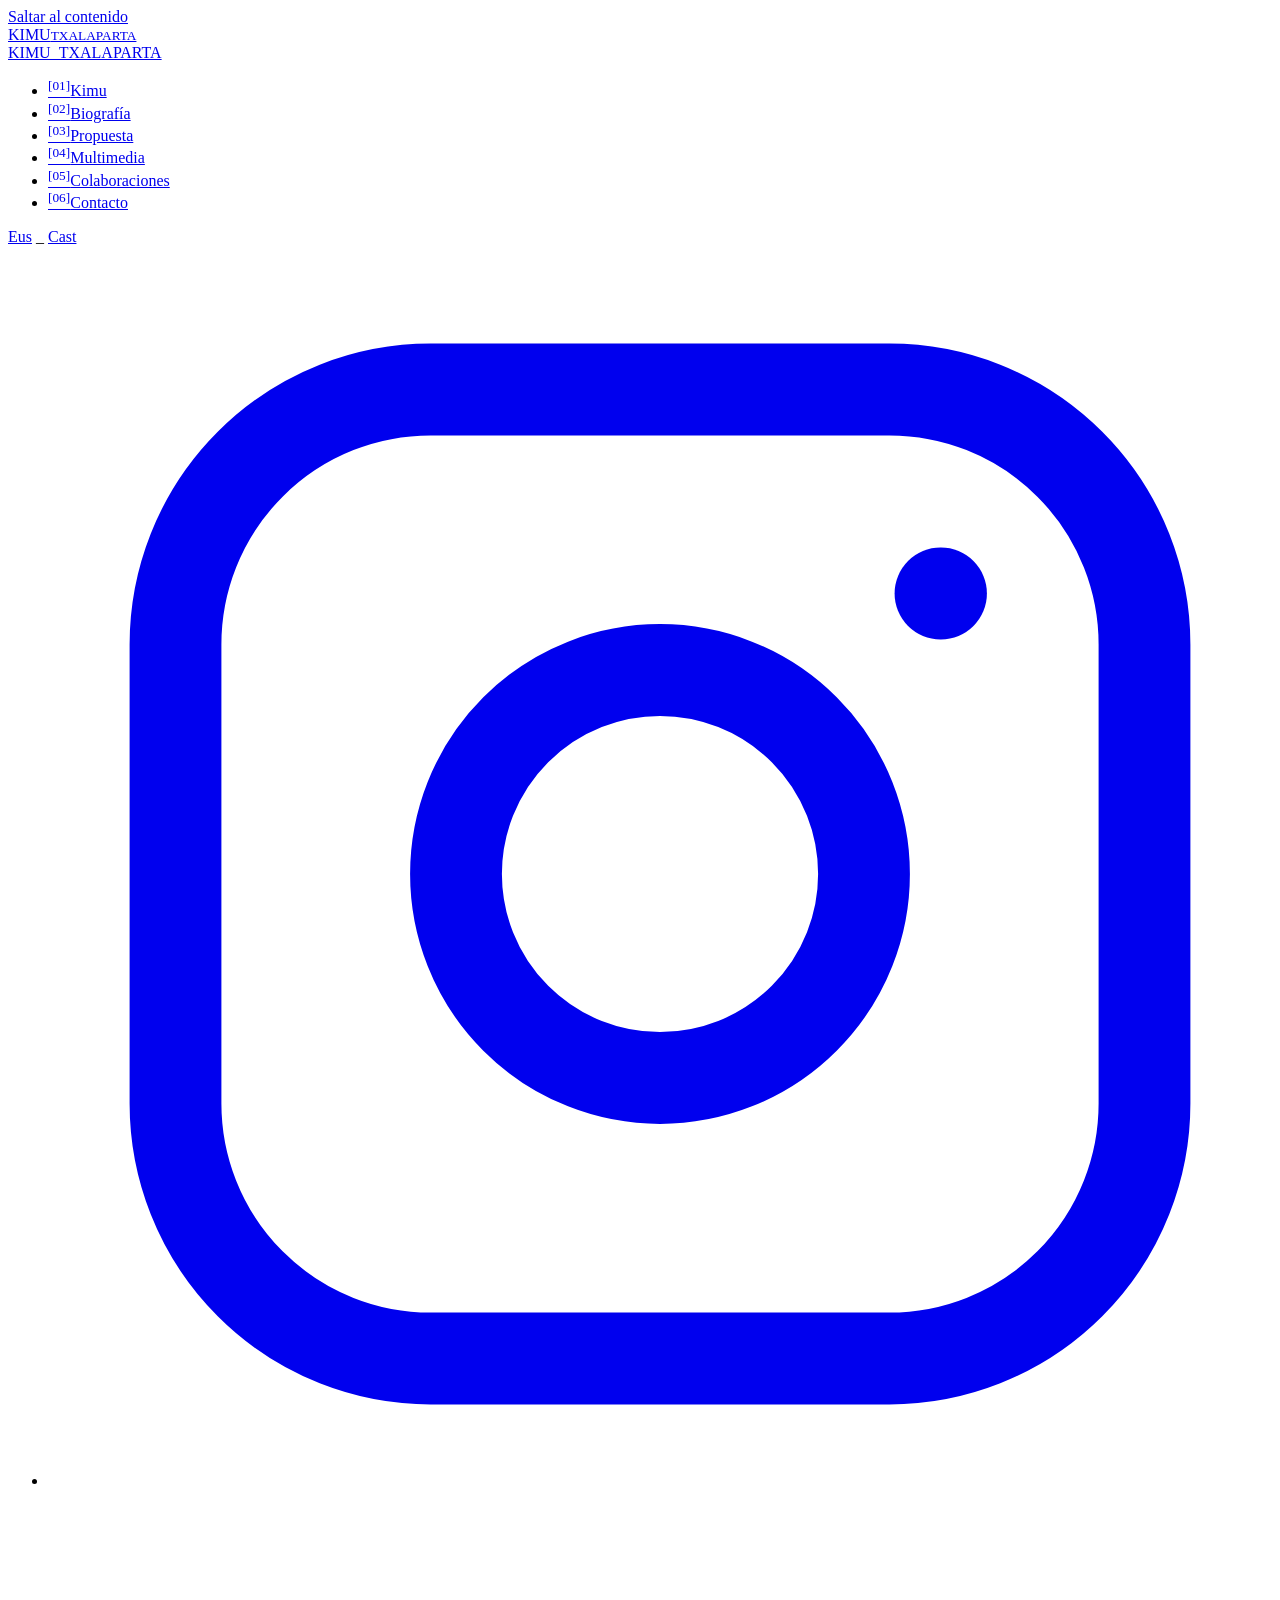
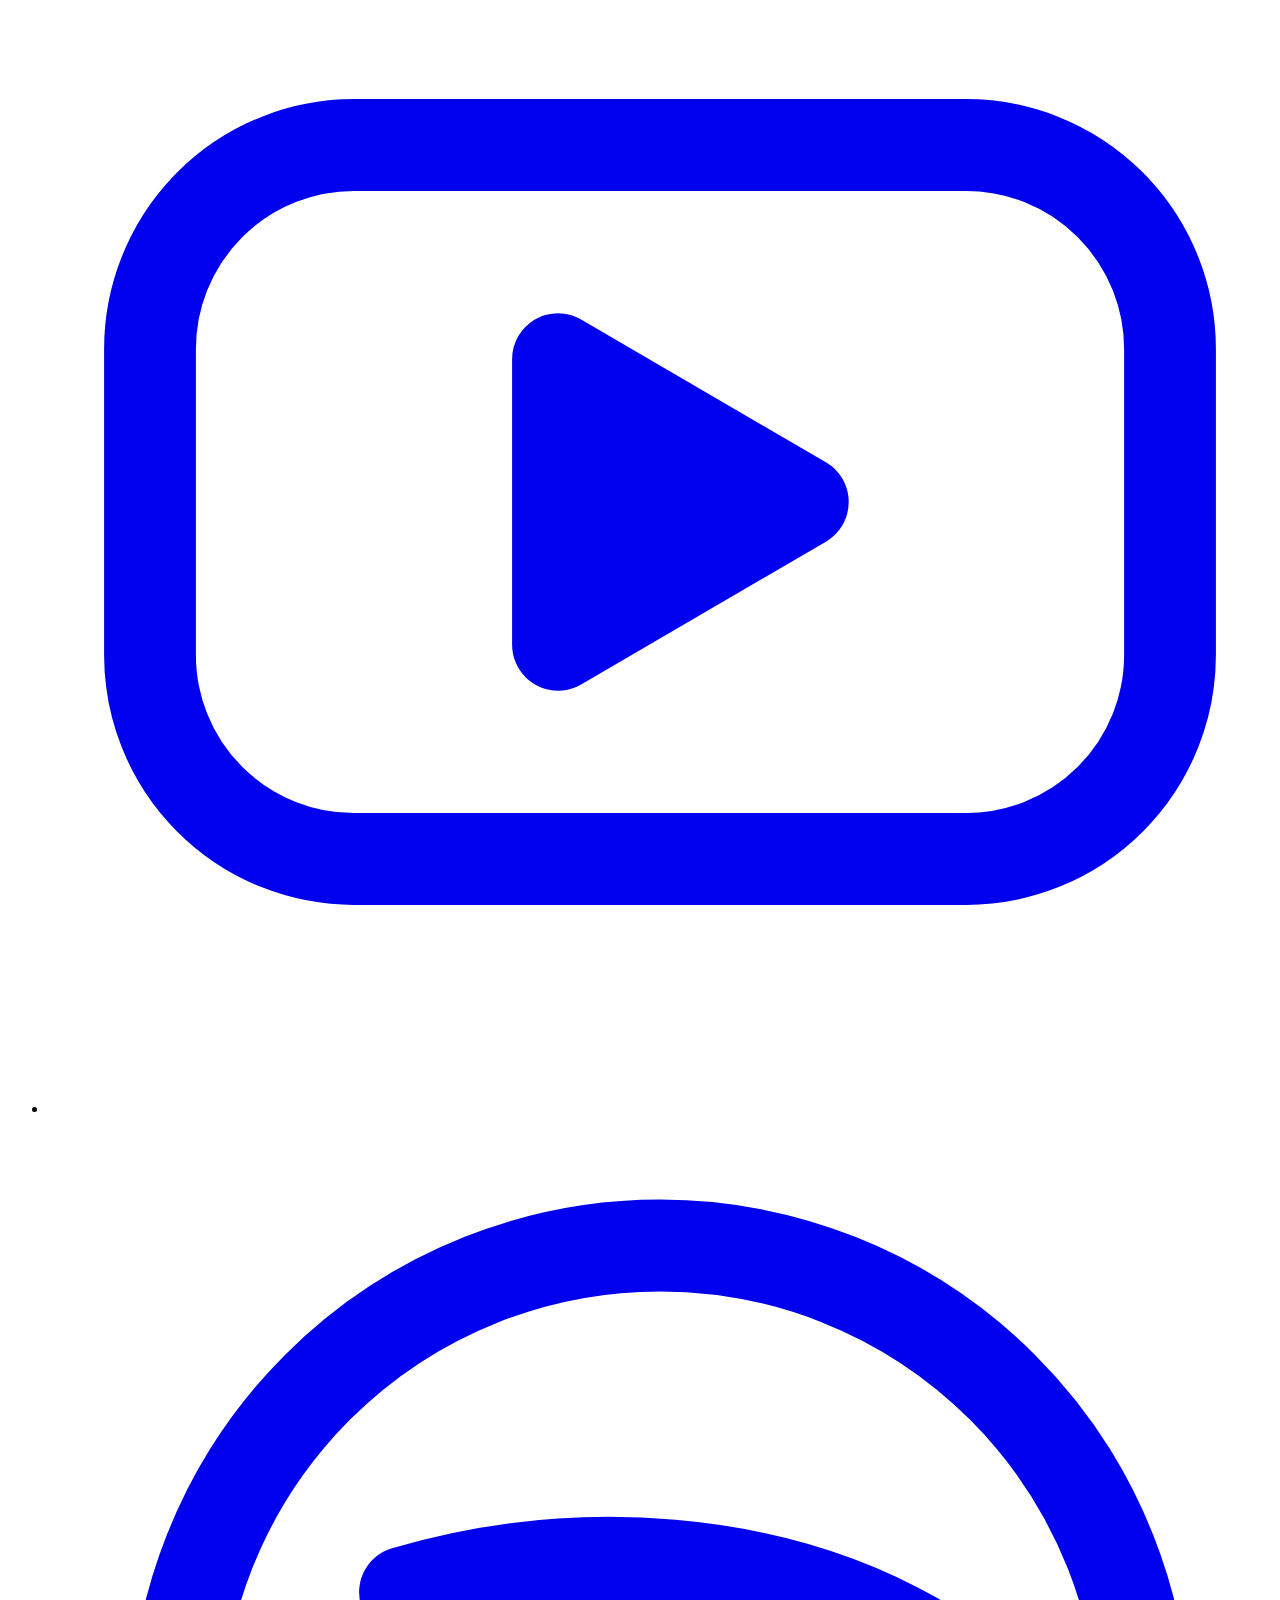
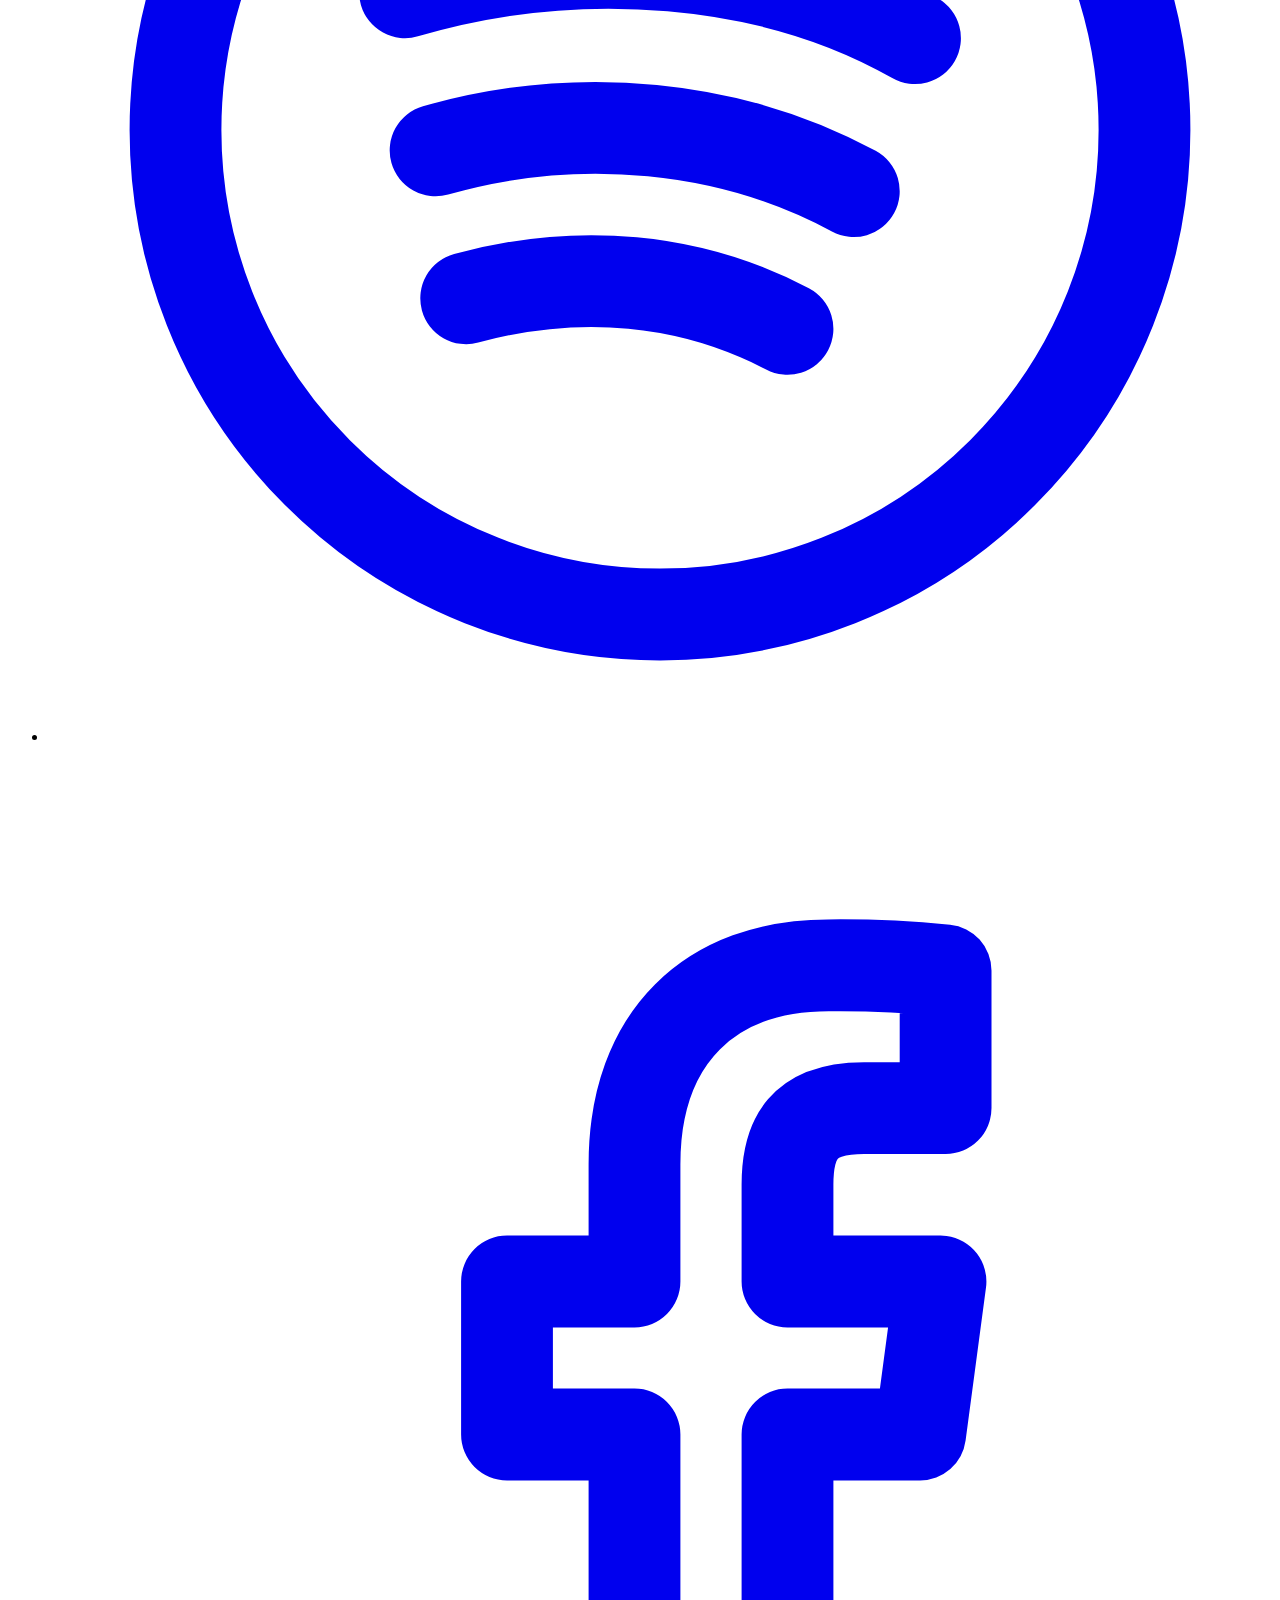
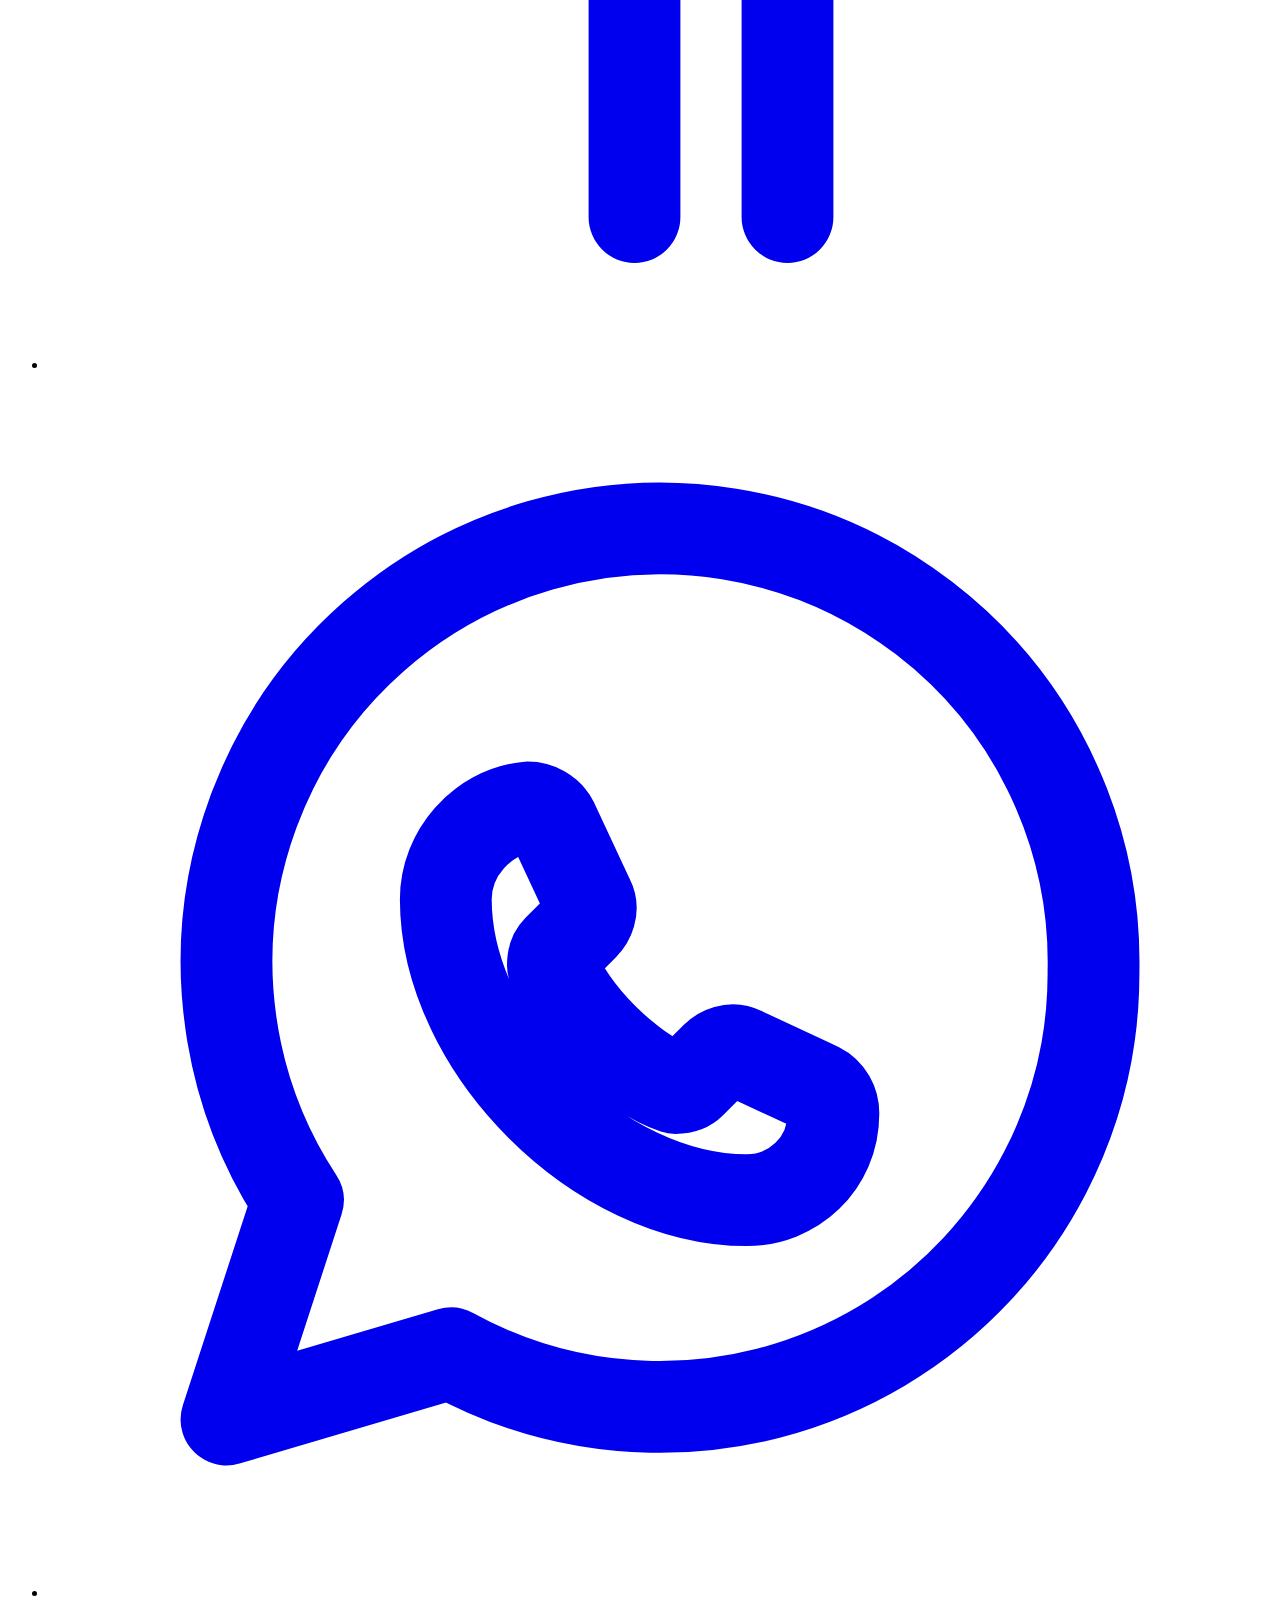
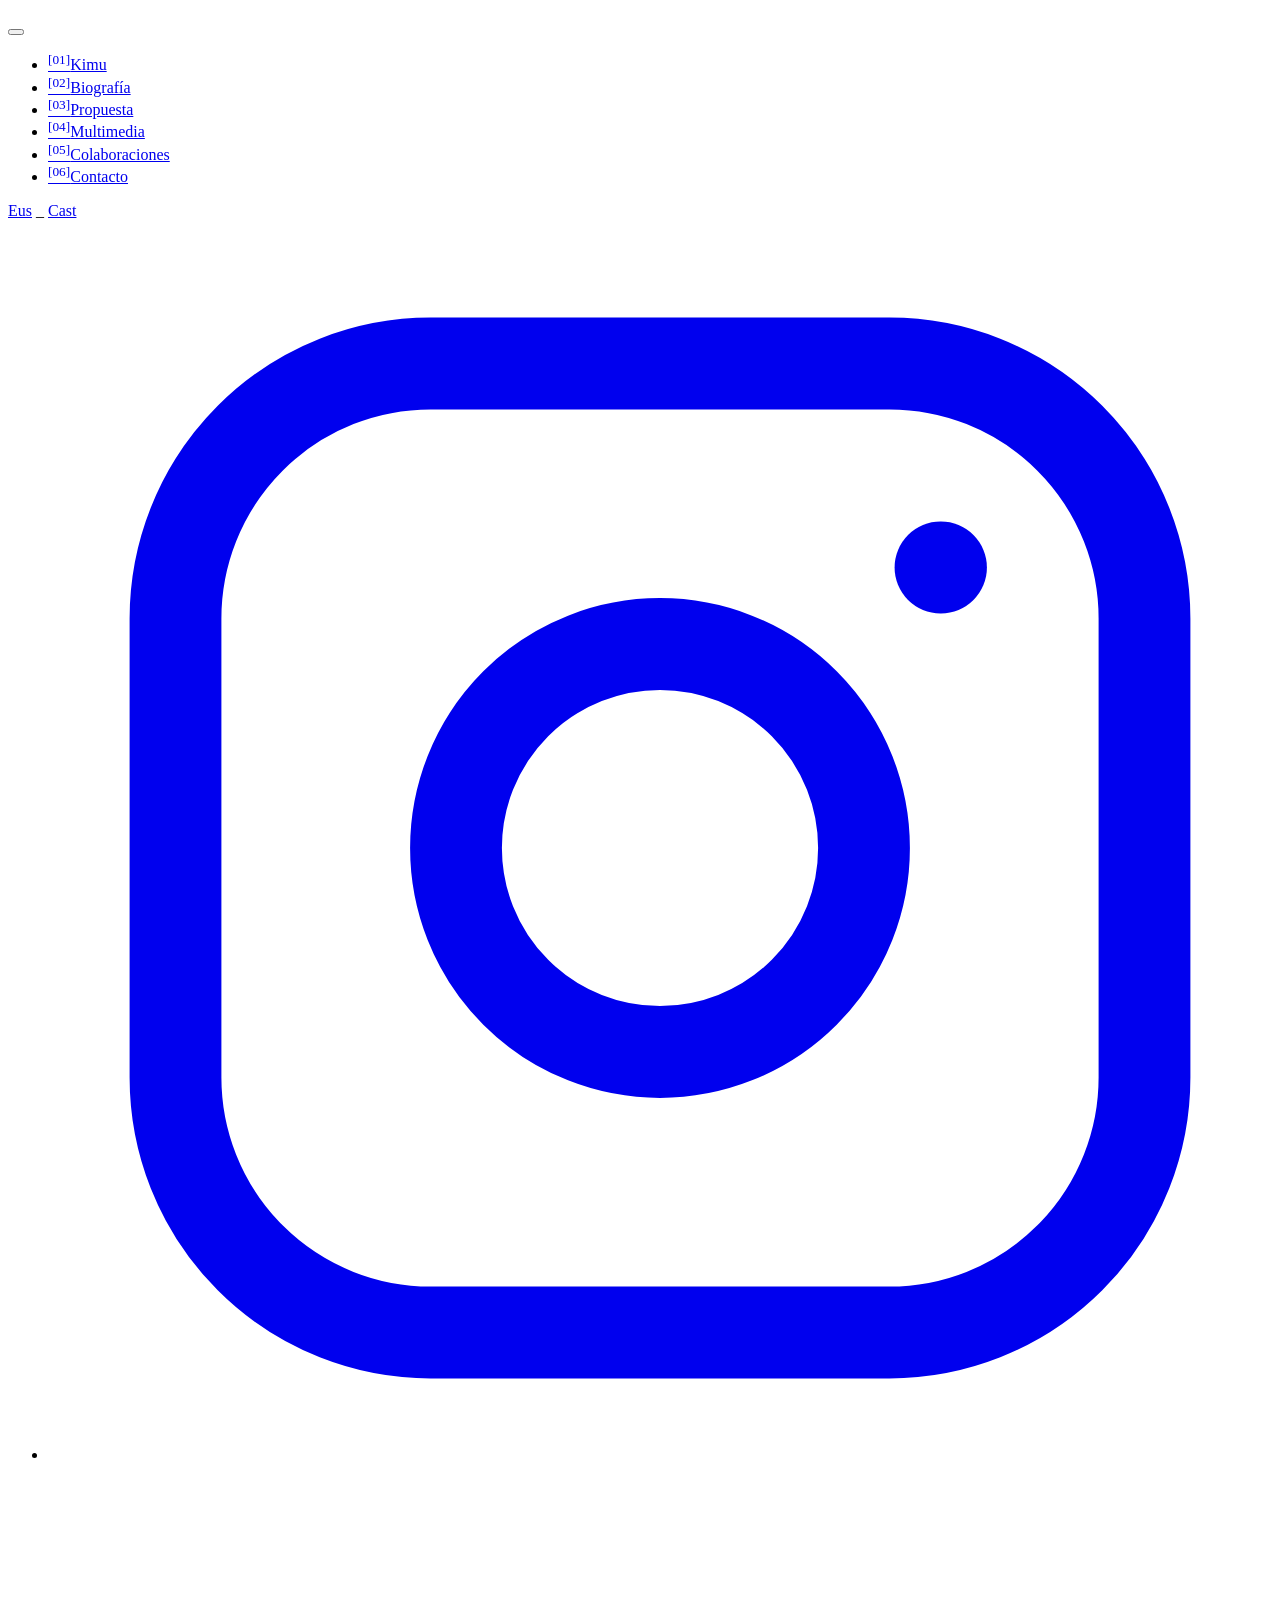
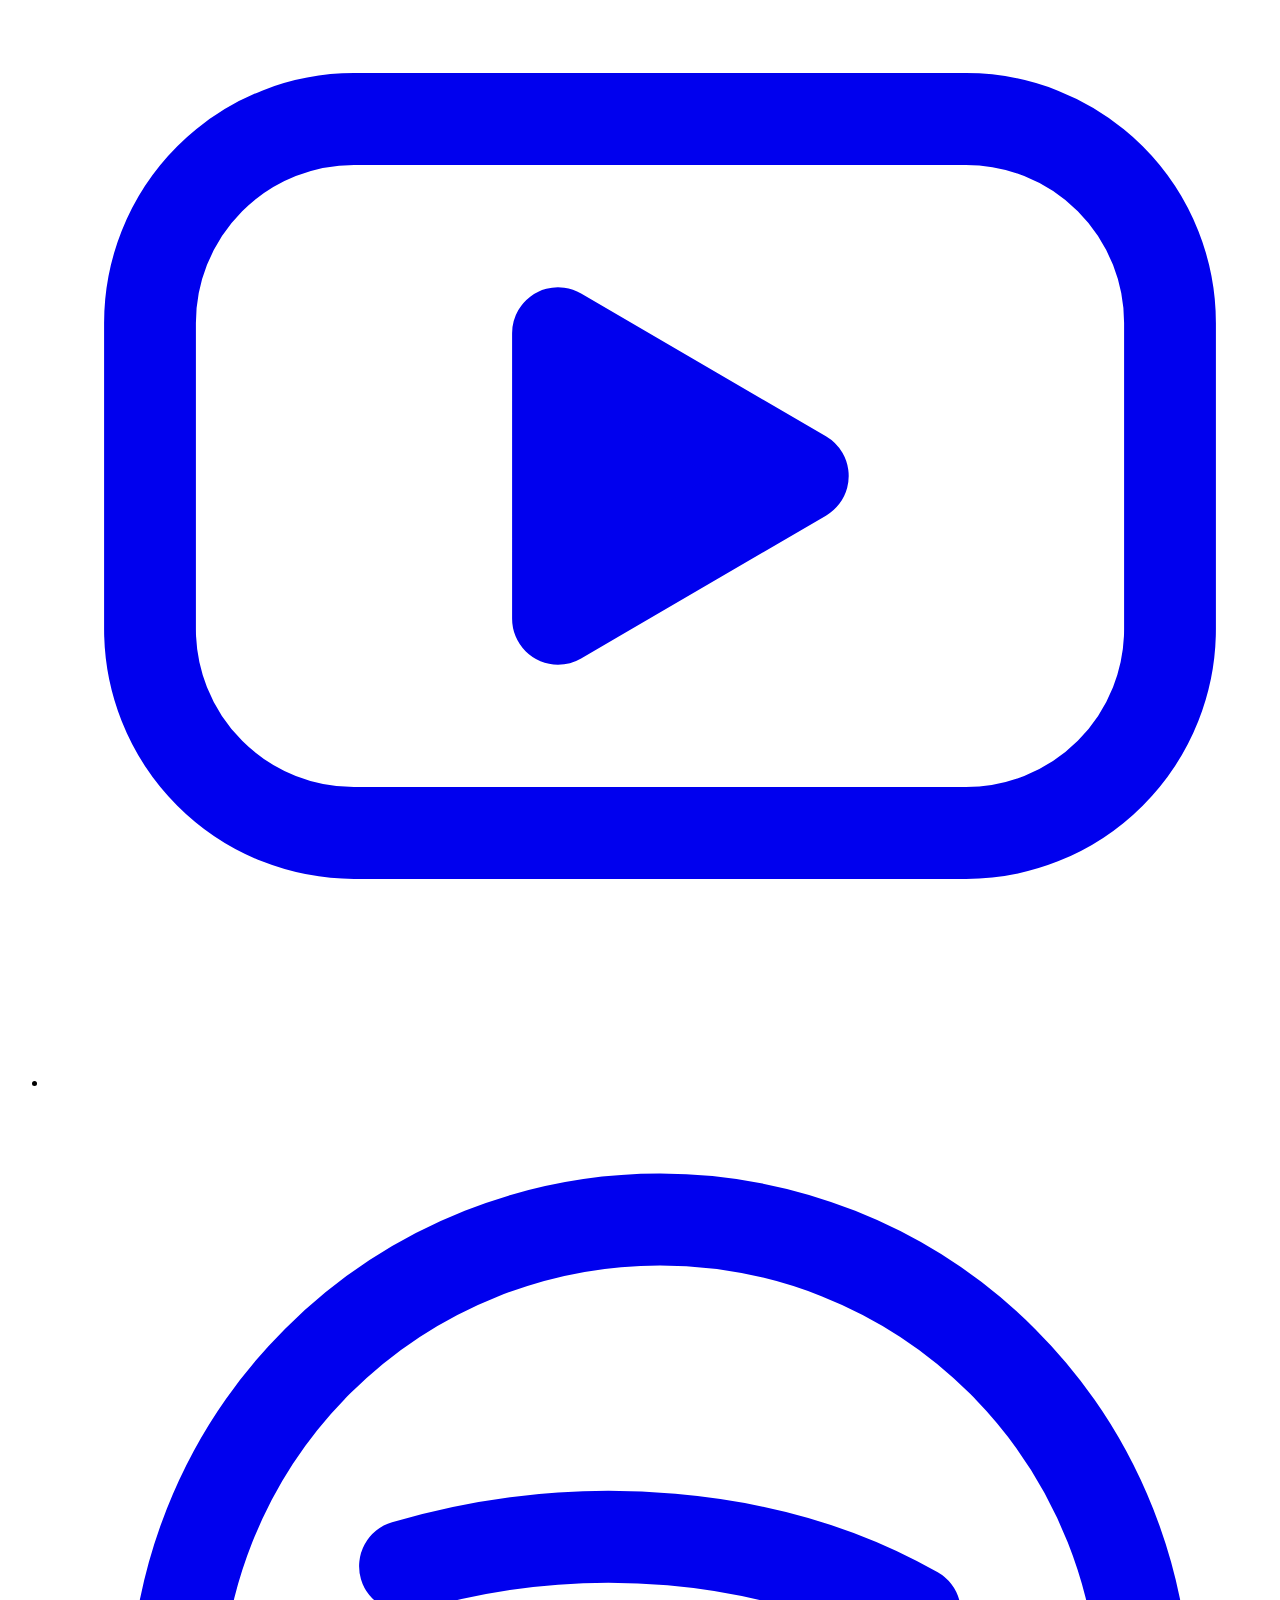
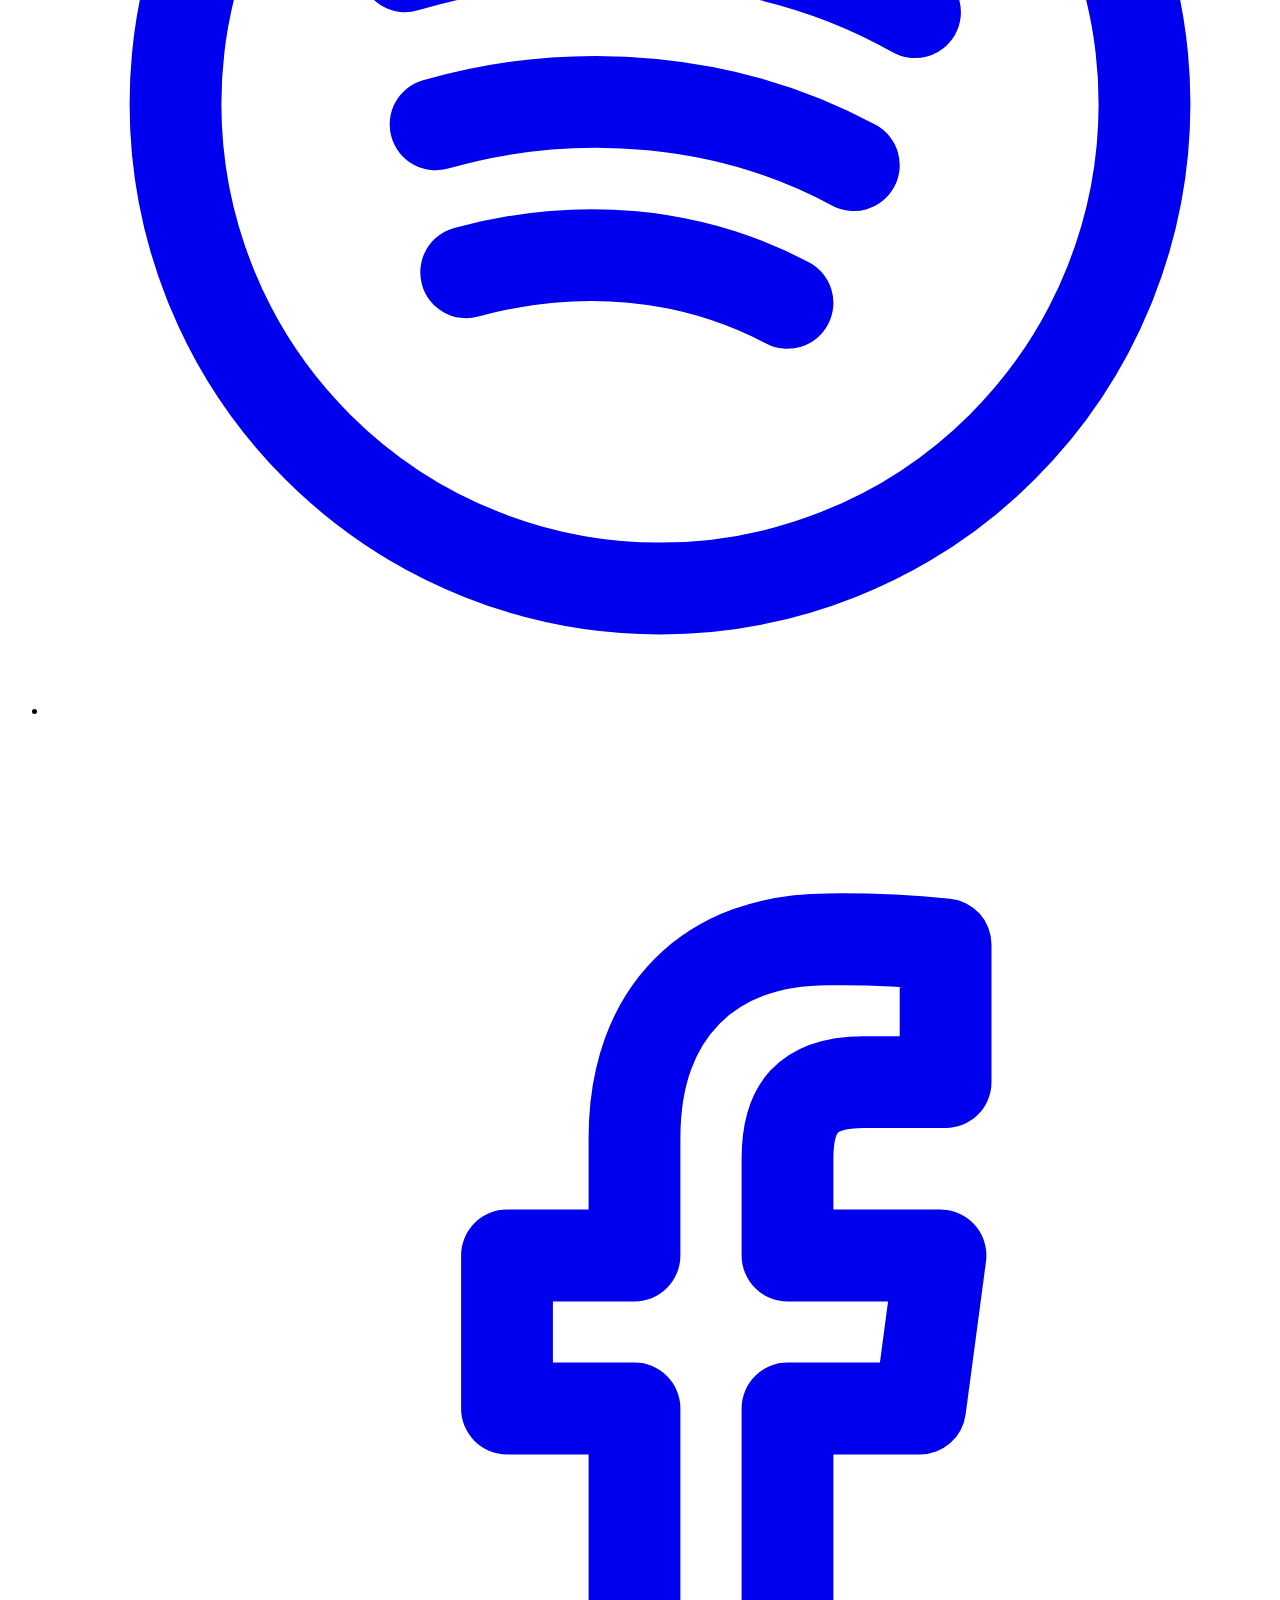
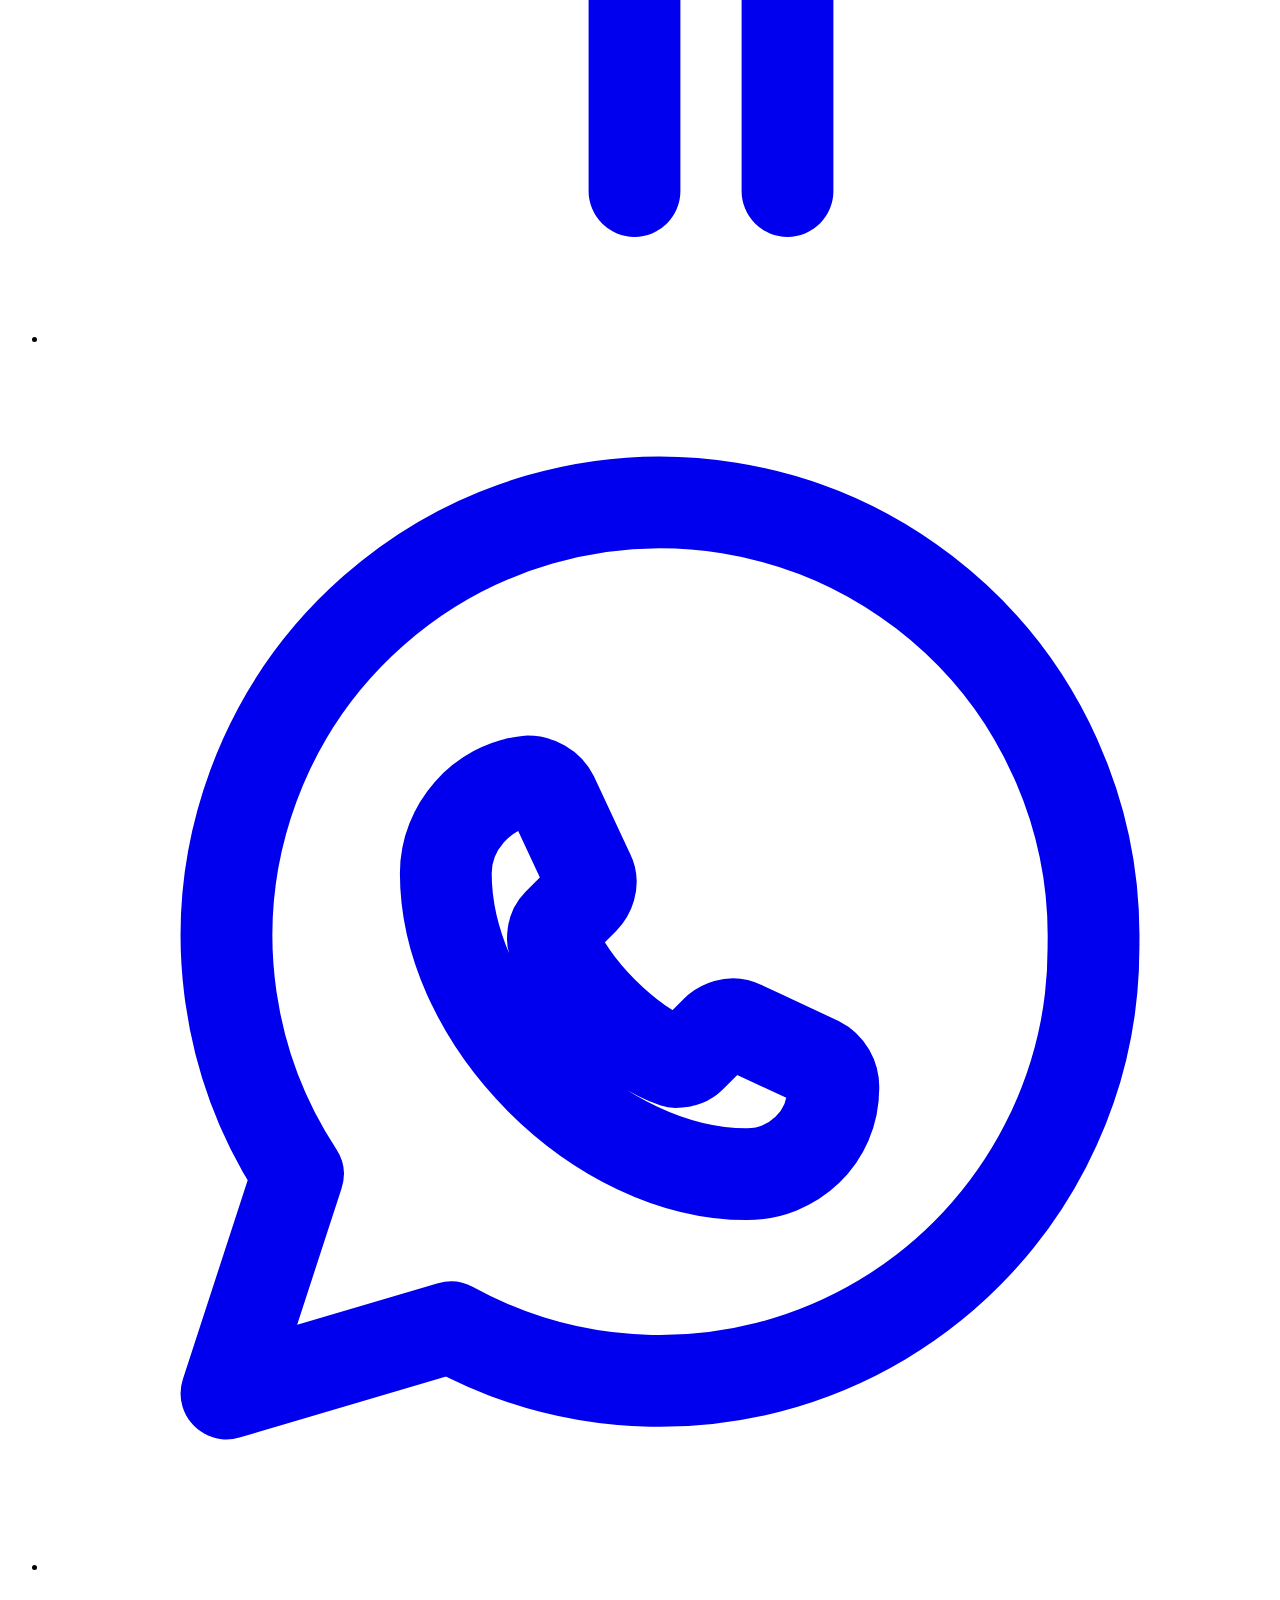
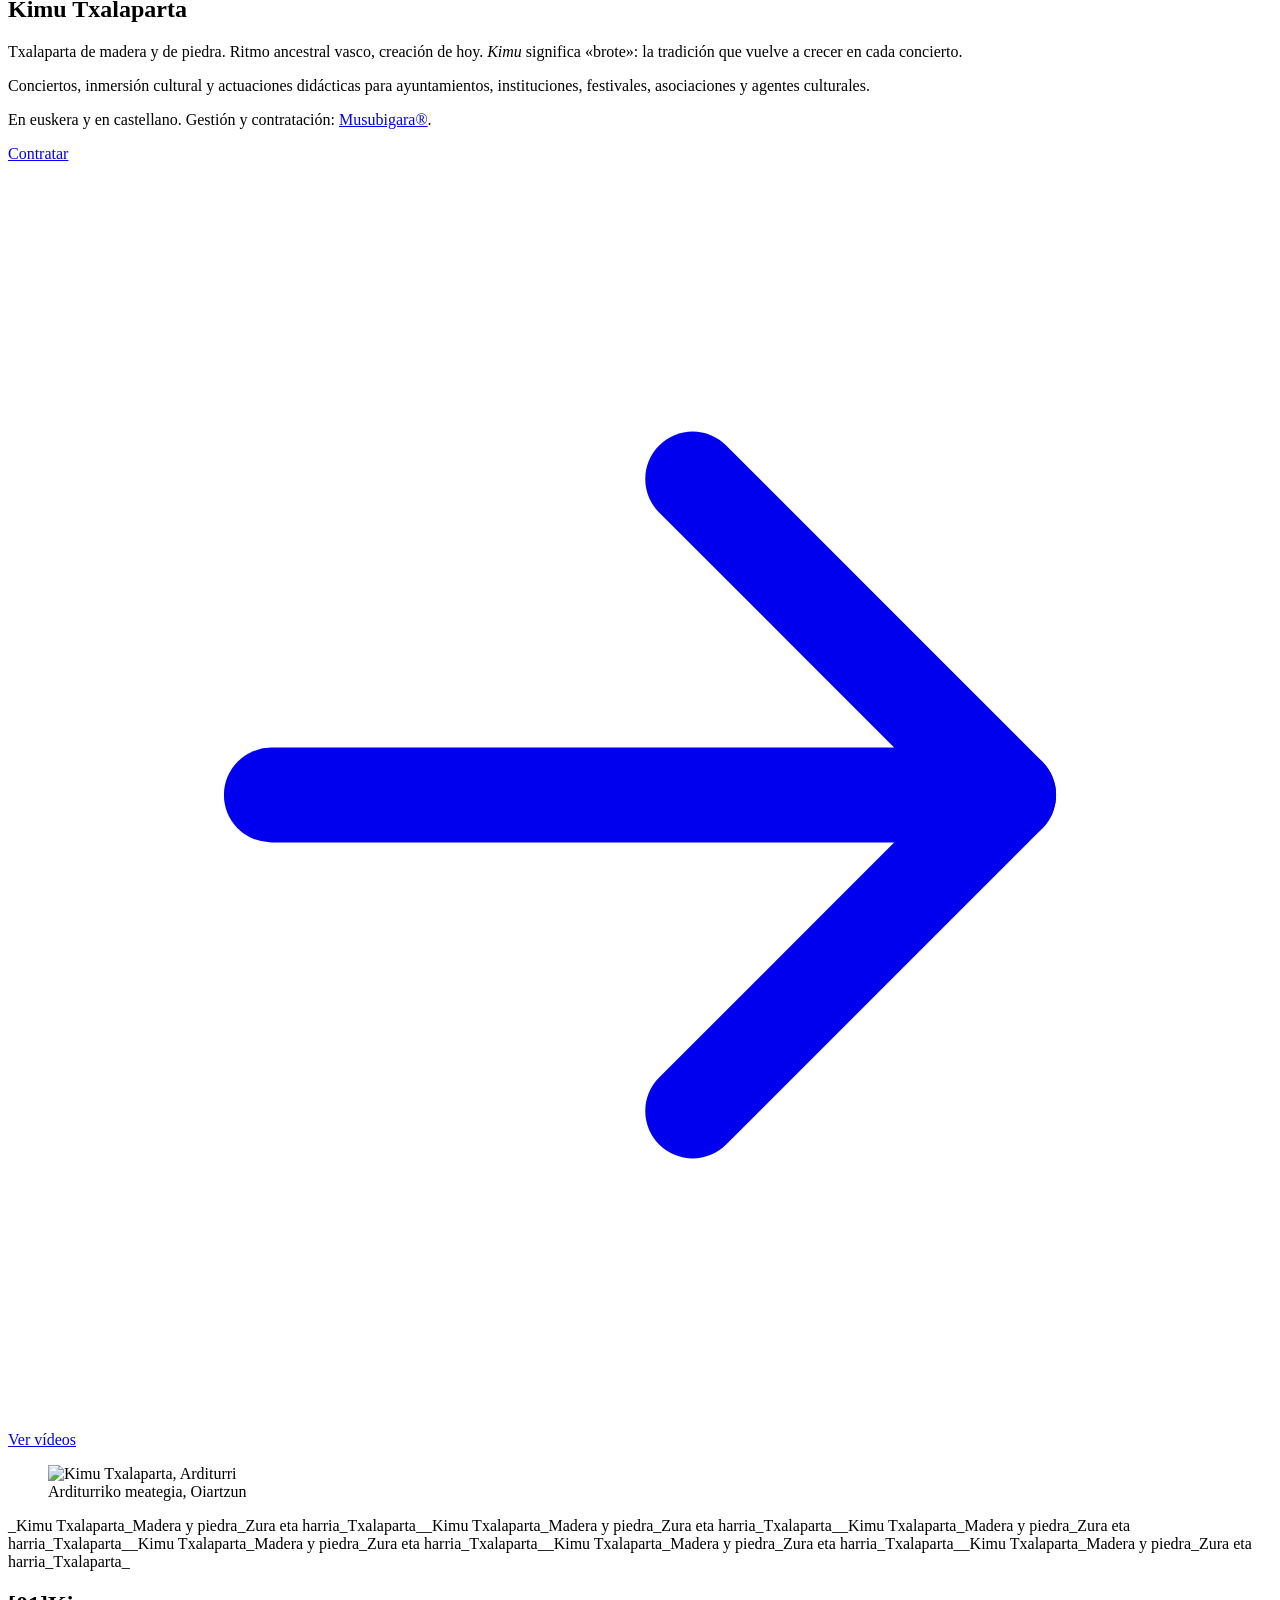
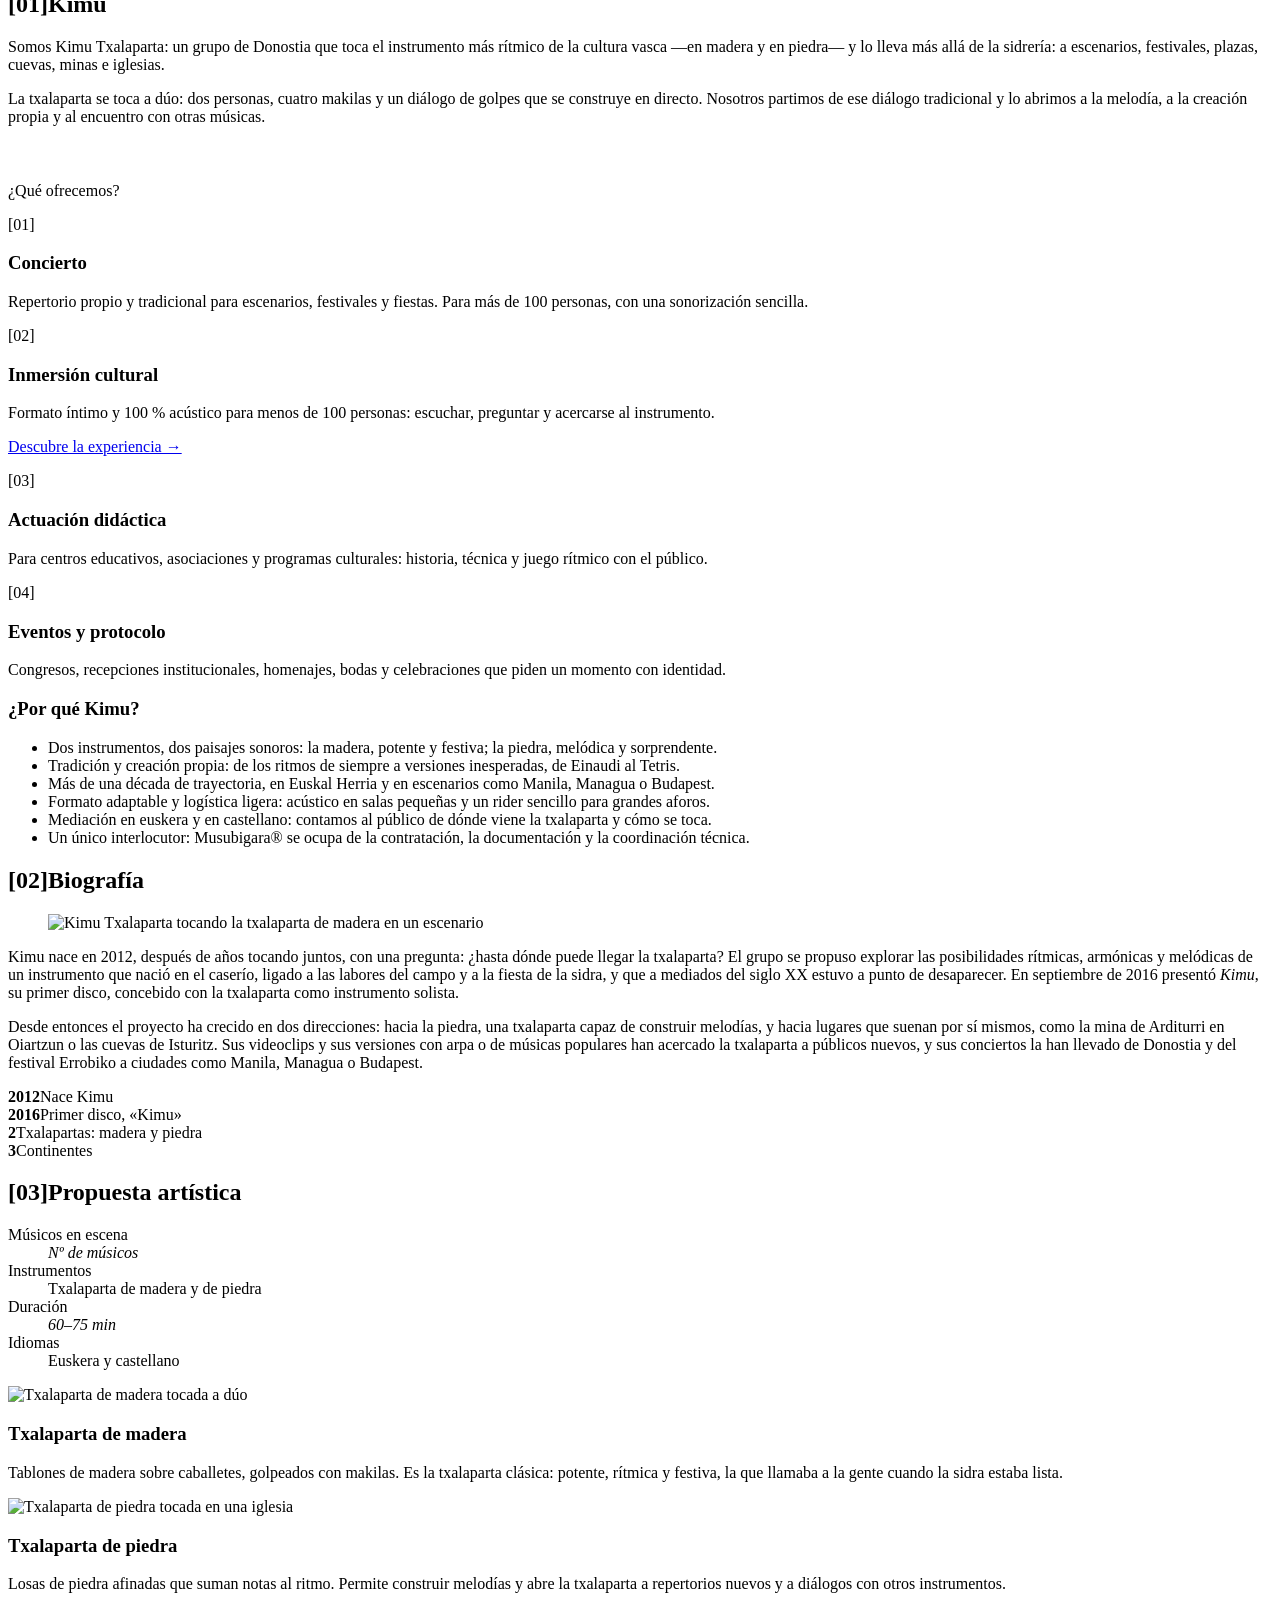
==== commit d973cdda: "Añadir página de Inmersión Kultural (ES/EU) Nueva pestaña dedicada con el contenido de la Inmersión " ====
--- a/public/index.html
+++ b/public/index.html
@@ -53,7 +53,7 @@
 <h2 class="sec-h" id="kimu-t"><span class="idx">[01]</span>Kimu</h2>
 <div class="intro"><p class="box">Somos Kimu Txalaparta: un grupo de Donostia que toca el instrumento más rítmico de la cultura vasca —en madera y en piedra— y lo lleva más allá de la sidrería: a escenarios, festivales, plazas, cuevas, minas e iglesias.</p><p class="who">La txalaparta se toca a dúo: dos personas, cuatro makilas y un diálogo de golpes que se construye en directo. Nosotros partimos de ese diálogo tradicional y lo abrimos a la melodía, a la creación propia y al encuentro con otras músicas.</p></div>
 <p class="kicker" style="margin-top:56px">¿Qué ofrecemos?</p>
-<div class="offers" style="margin-top:0"><article class="card"><span class="n">[01]</span><h3>Concierto</h3><p>Repertorio propio y tradicional para escenarios, festivales y fiestas. Para más de 100 personas, con una sonorización sencilla.</p></article><article class="card"><span class="n">[02]</span><h3>Inmersión cultural</h3><p>Formato íntimo y 100 % acústico para menos de 100 personas: escuchar, preguntar y acercarse al instrumento.</p></article><article class="card"><span class="n">[03]</span><h3>Actuación didáctica</h3><p>Para centros educativos, asociaciones y programas culturales: historia, técnica y juego rítmico con el público.</p></article><article class="card"><span class="n">[04]</span><h3>Eventos y protocolo</h3><p>Congresos, recepciones institucionales, homenajes, bodas y celebraciones que piden un momento con identidad.</p></article></div>
+<div class="offers" style="margin-top:0"><article class="card"><span class="n">[01]</span><h3>Concierto</h3><p>Repertorio propio y tradicional para escenarios, festivales y fiestas. Para más de 100 personas, con una sonorización sencilla.</p></article><article class="card"><span class="n">[02]</span><h3>Inmersión cultural</h3><p>Formato íntimo y 100 % acústico para menos de 100 personas: escuchar, preguntar y acercarse al instrumento.</p><p style="margin-top:10px"><a href="/inmersion-kultural-txalaparta-euskadi/">Descubre la experiencia →</a></p></article><article class="card"><span class="n">[03]</span><h3>Actuación didáctica</h3><p>Para centros educativos, asociaciones y programas culturales: historia, técnica y juego rítmico con el público.</p></article><article class="card"><span class="n">[04]</span><h3>Eventos y protocolo</h3><p>Congresos, recepciones institucionales, homenajes, bodas y celebraciones que piden un momento con identidad.</p></article></div>
 <div class="why"><h3>¿Por qué Kimu?</h3><ul><li>Dos instrumentos, dos paisajes sonoros: la madera, potente y festiva; la piedra, melódica y sorprendente.</li><li>Tradición y creación propia: de los ritmos de siempre a versiones inesperadas, de Einaudi al Tetris.</li><li>Más de una década de trayectoria, en Euskal Herria y en escenarios como Manila, Managua o Budapest.</li><li>Formato adaptable y logística ligera: acústico en salas pequeñas y un rider sencillo para grandes aforos.</li><li>Mediación en euskera y en castellano: contamos al público de dónde viene la txalaparta y cómo se toca.</li><li>Un único interlocutor: Musubigara® se ocupa de la contratación, la documentación y la coordinación técnica.</li></ul></div>
 </section>
 <section class="sec" id="biografia" aria-labelledby="bio-t">
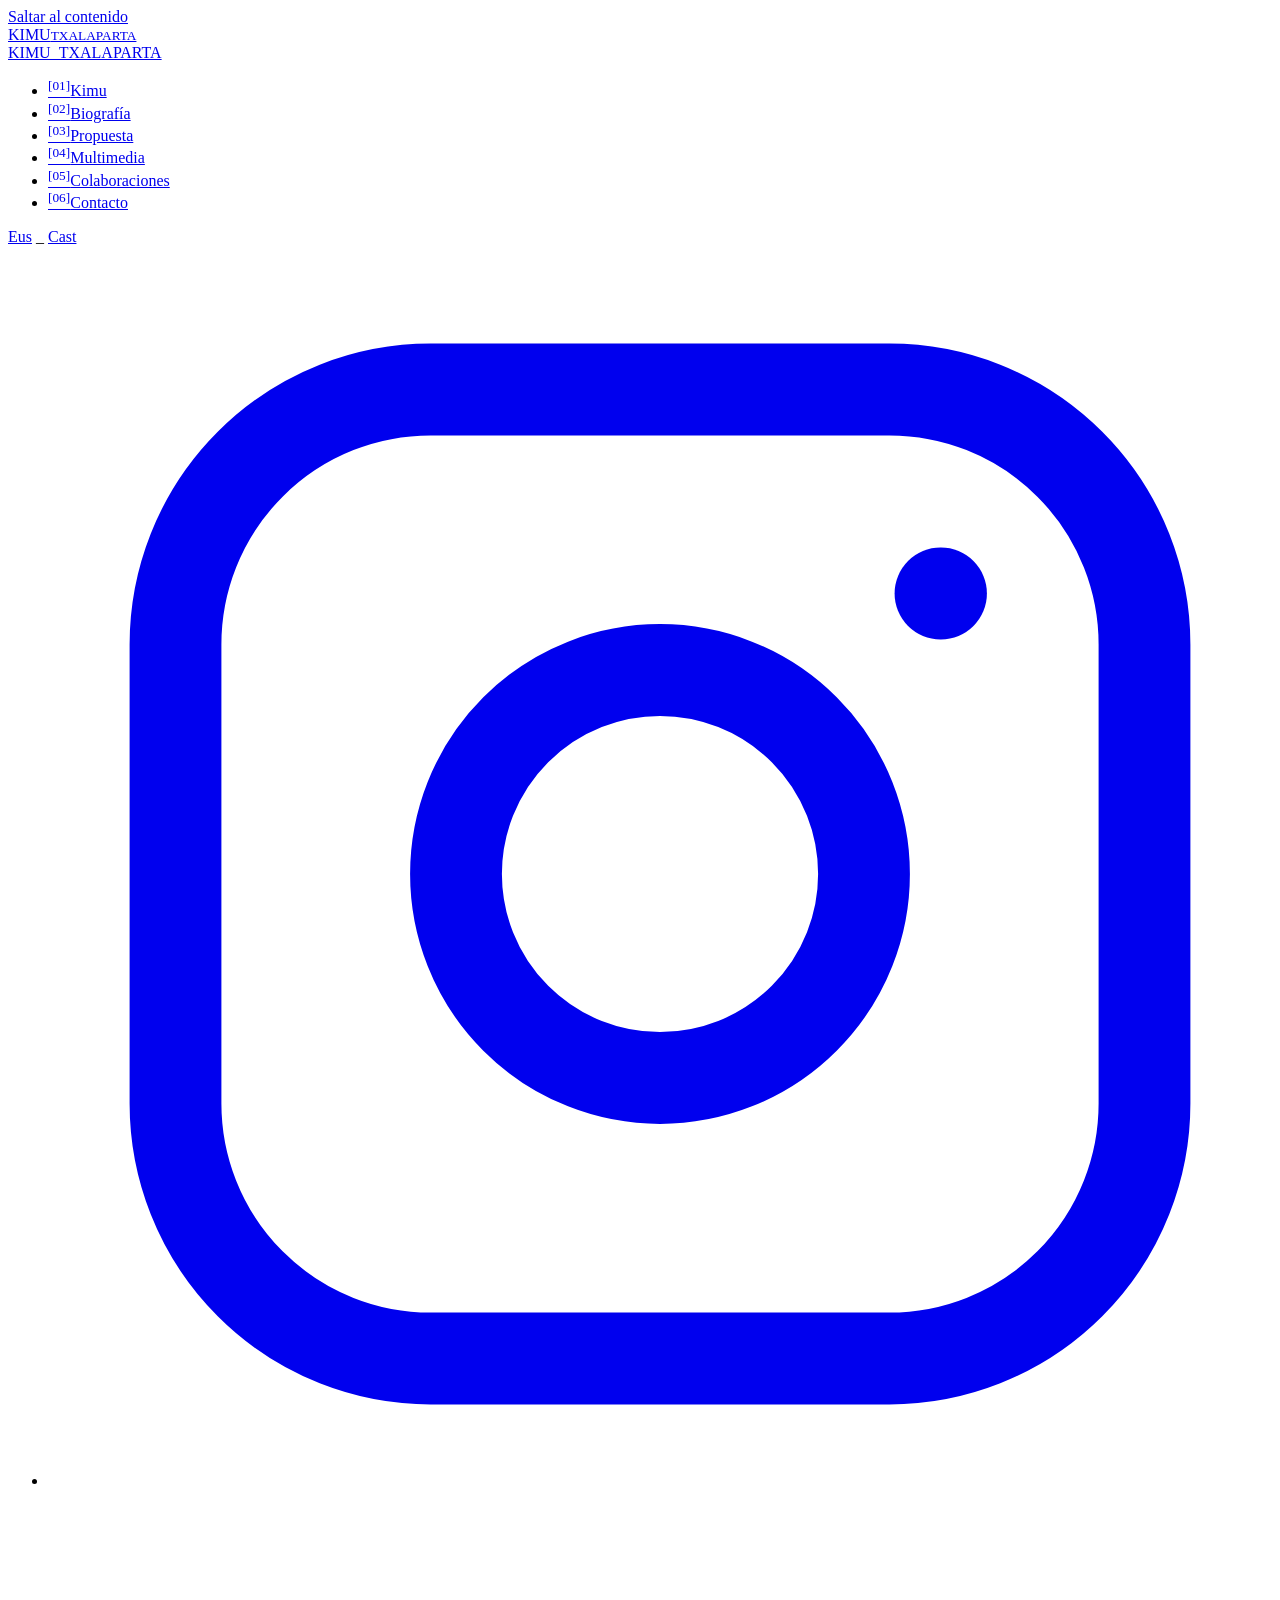
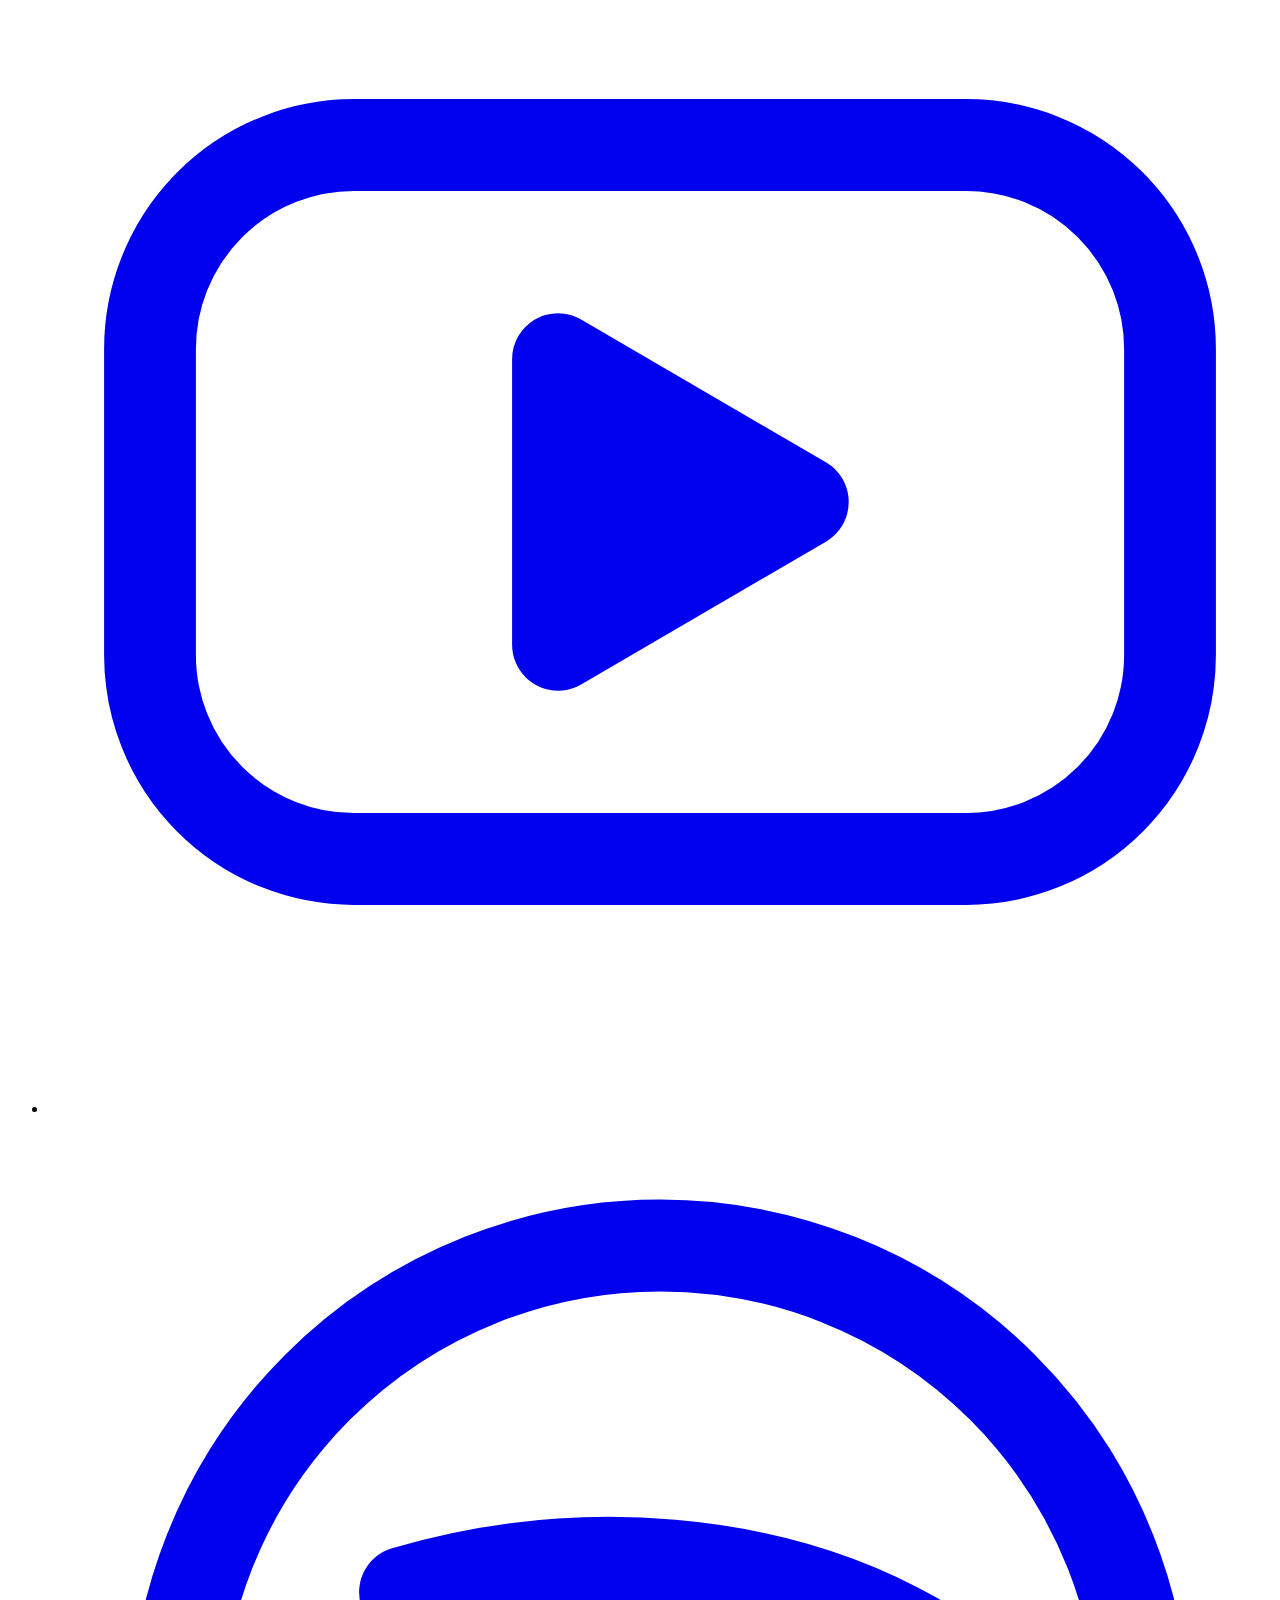
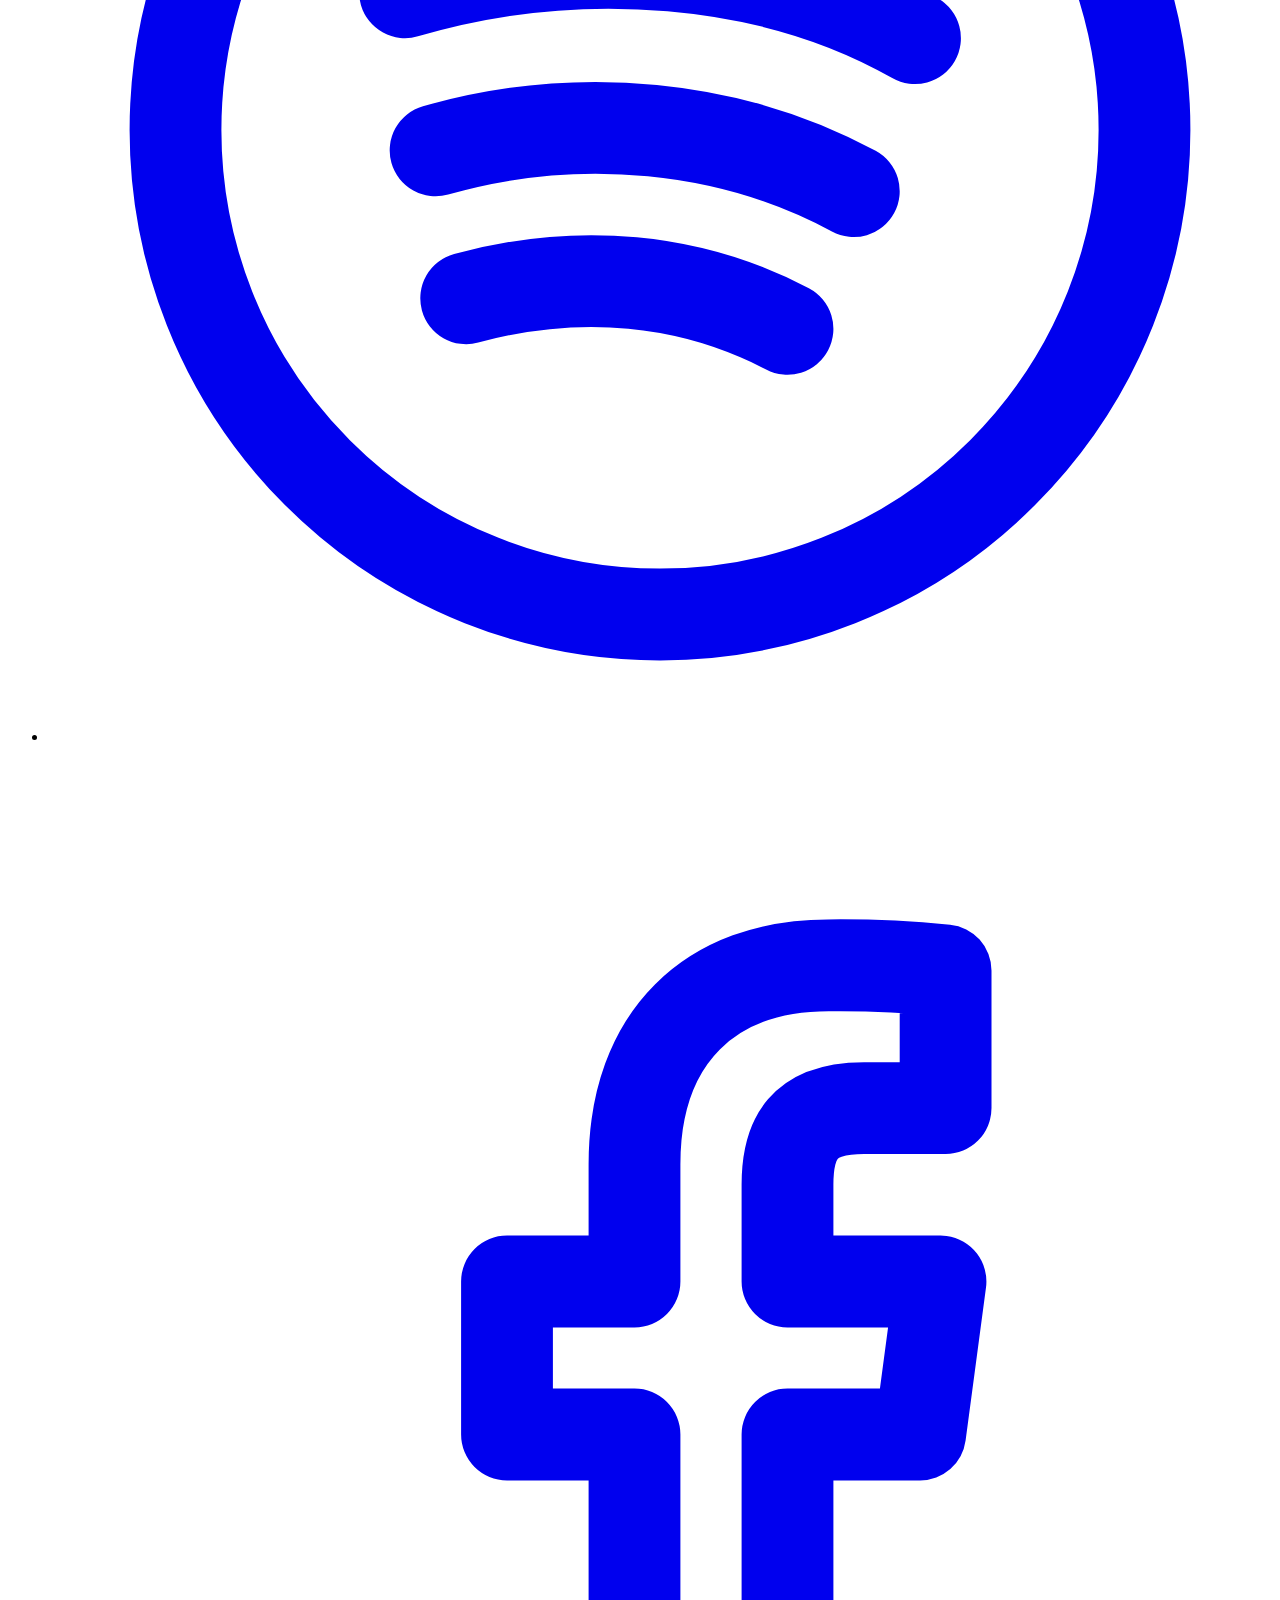
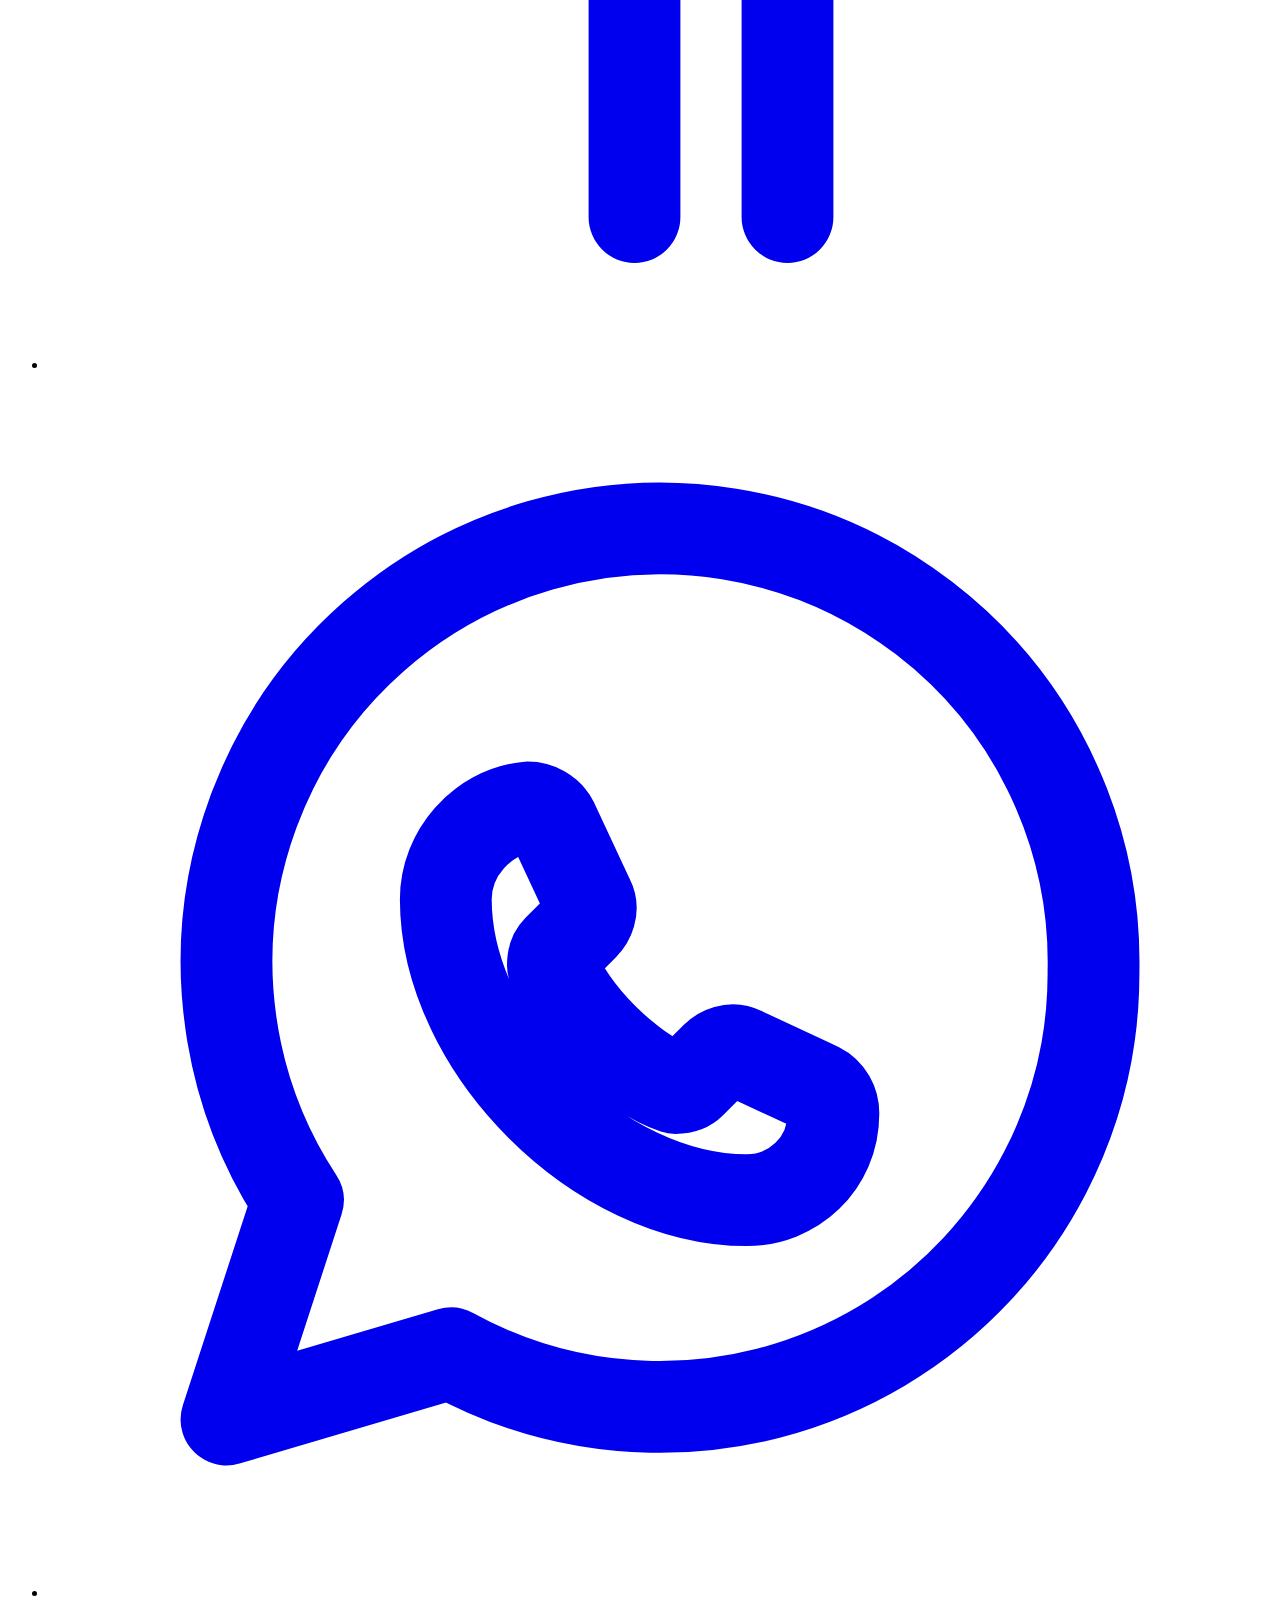
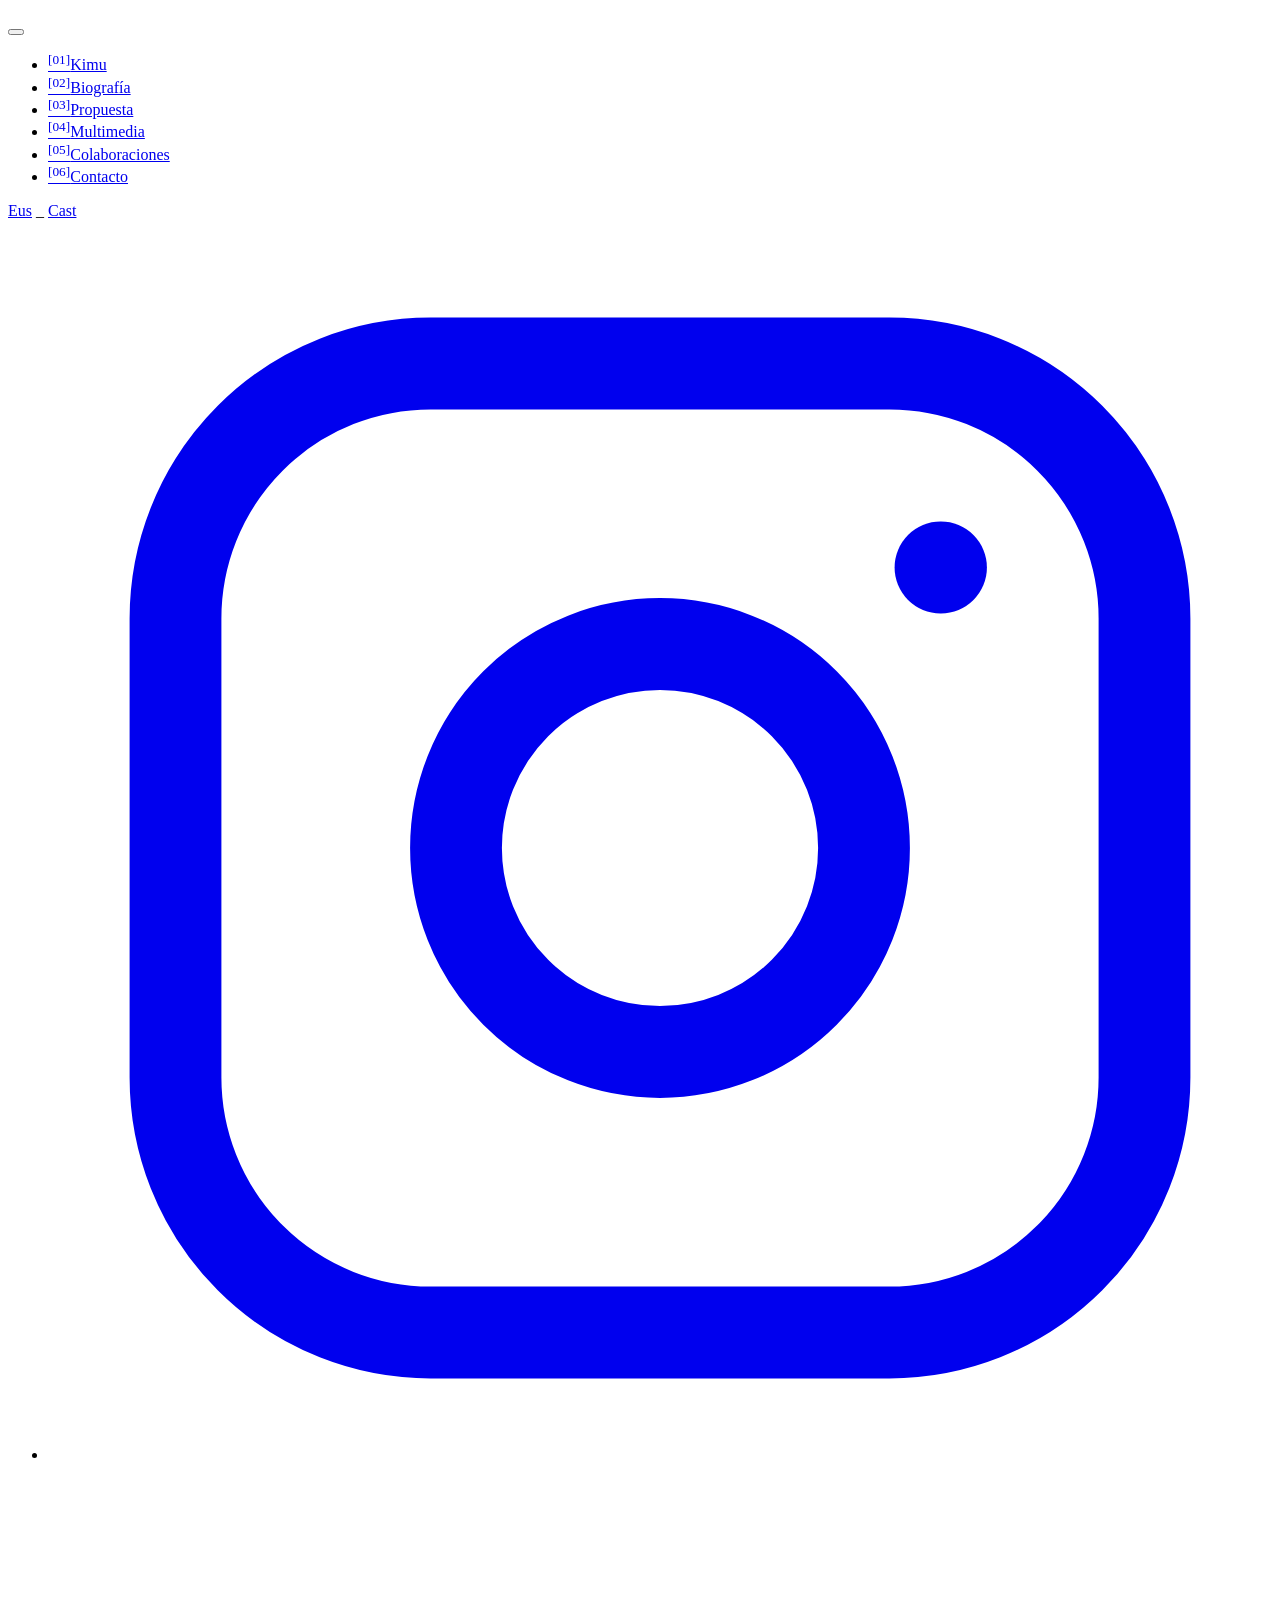
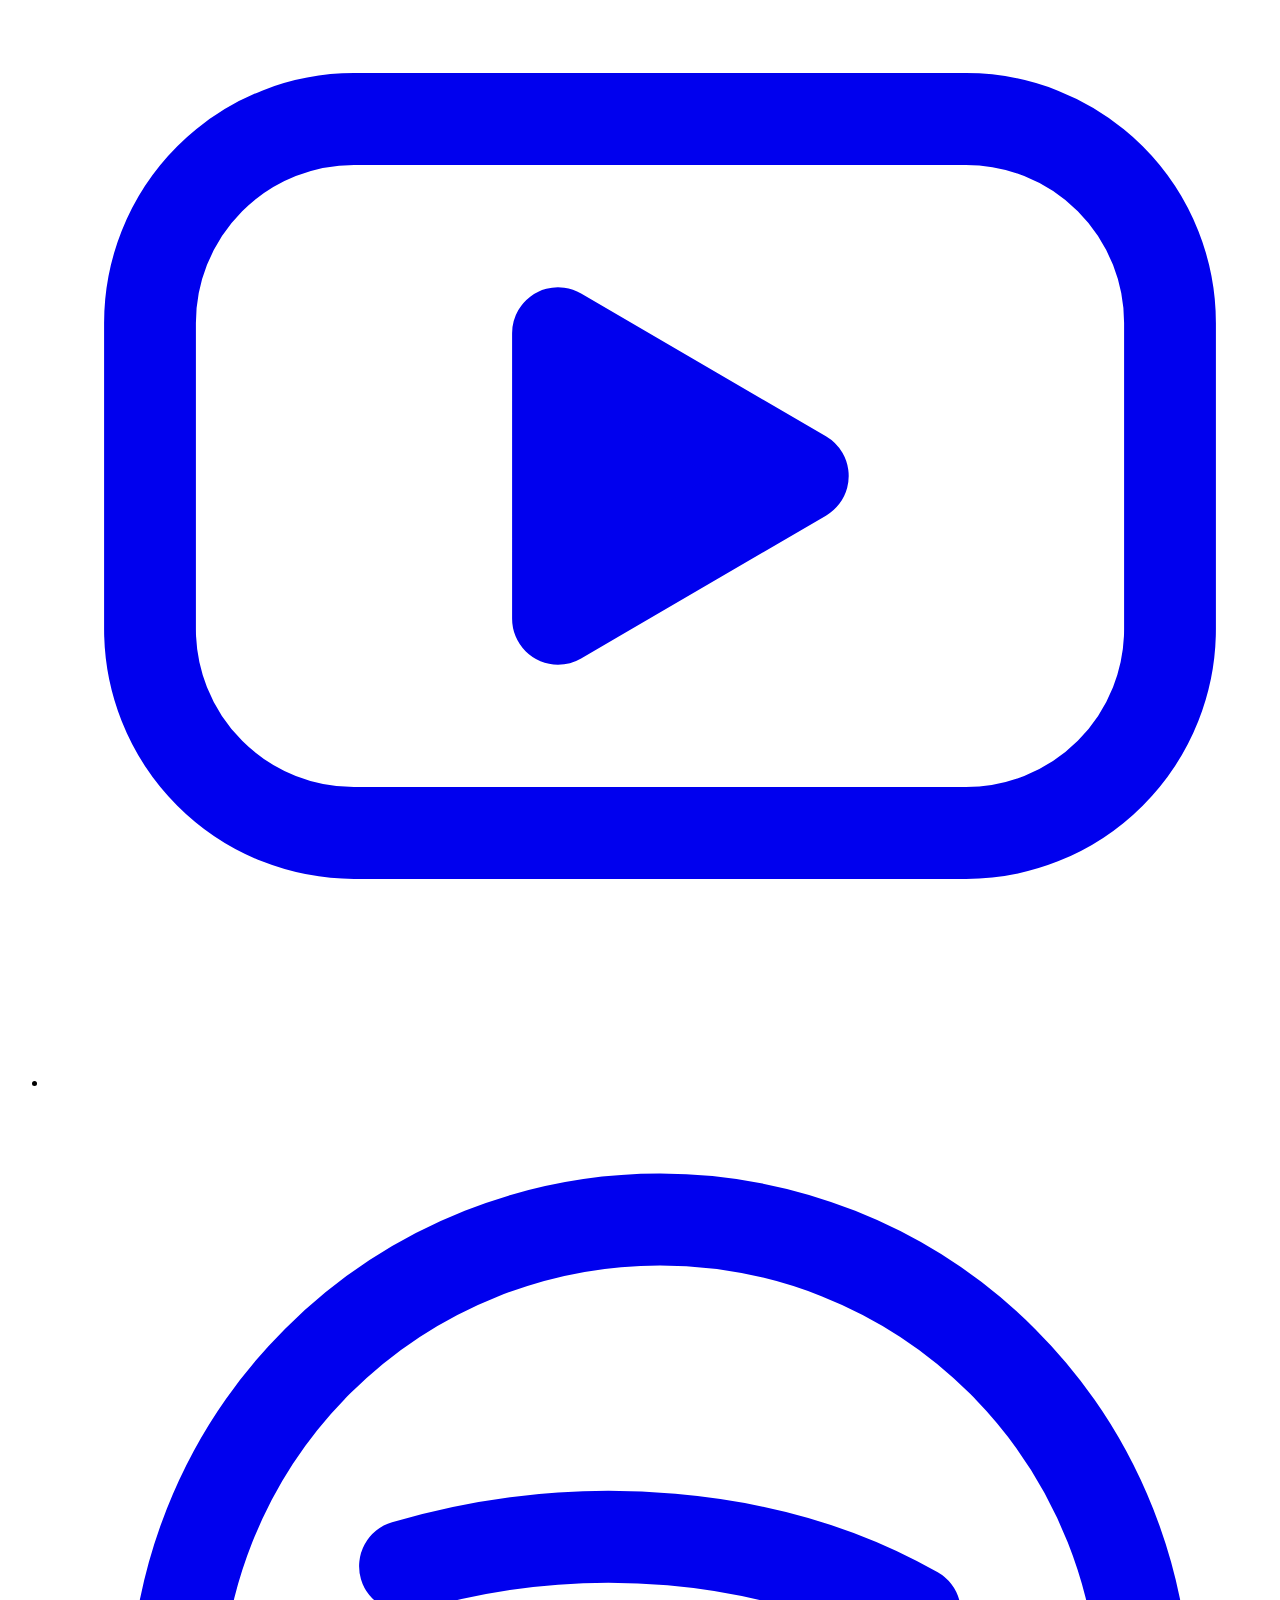
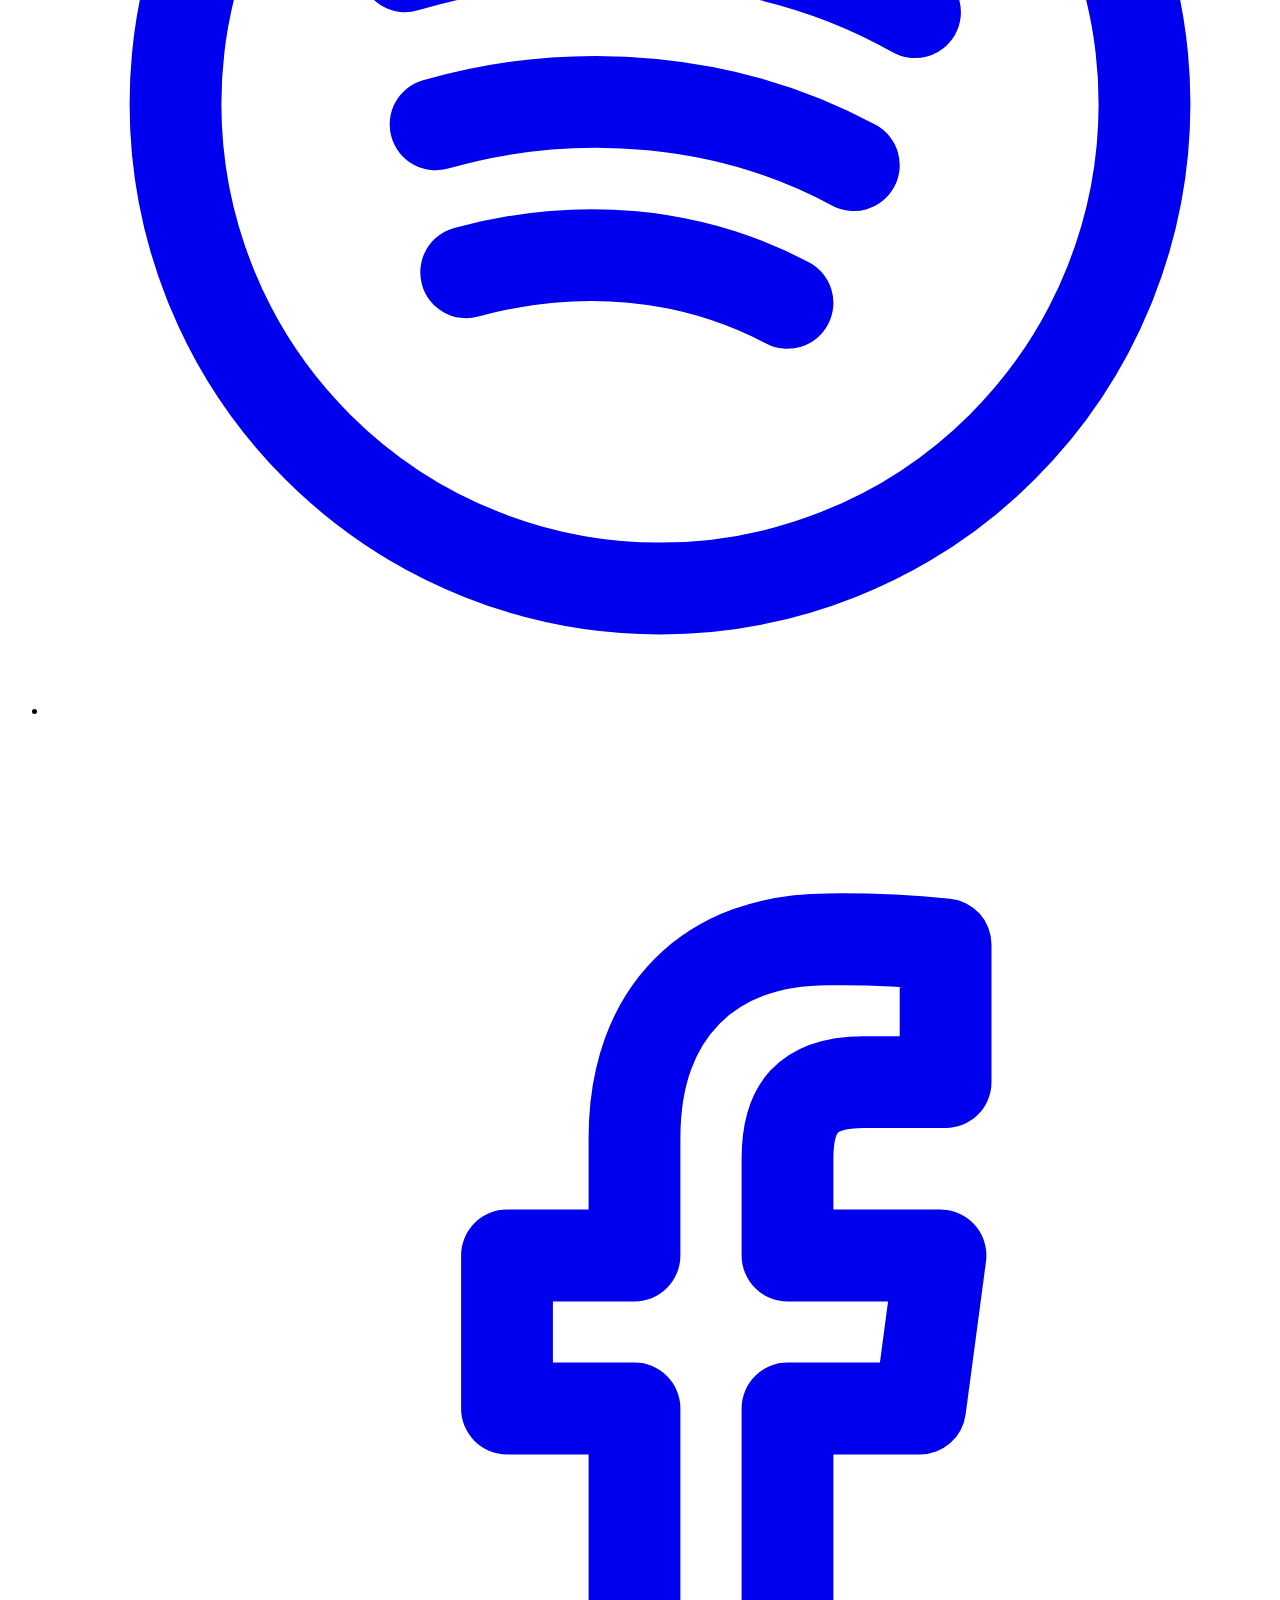
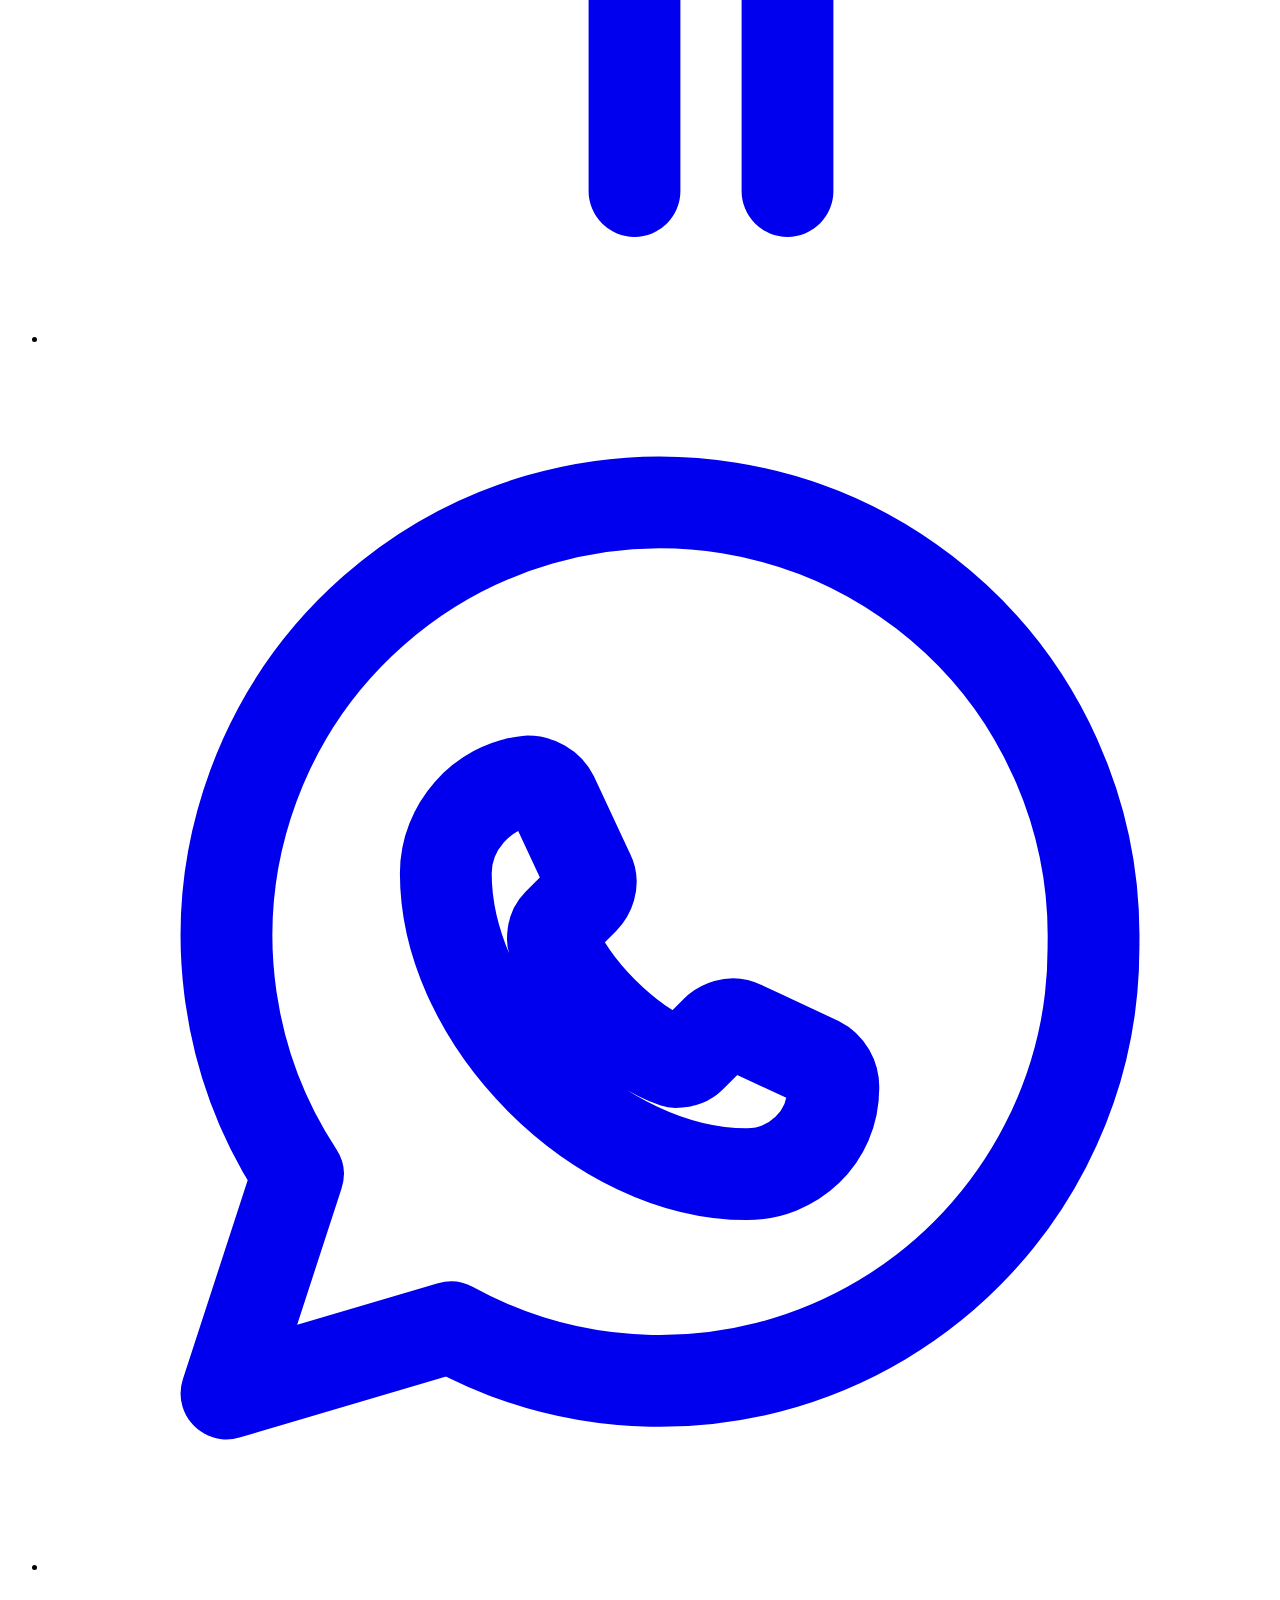
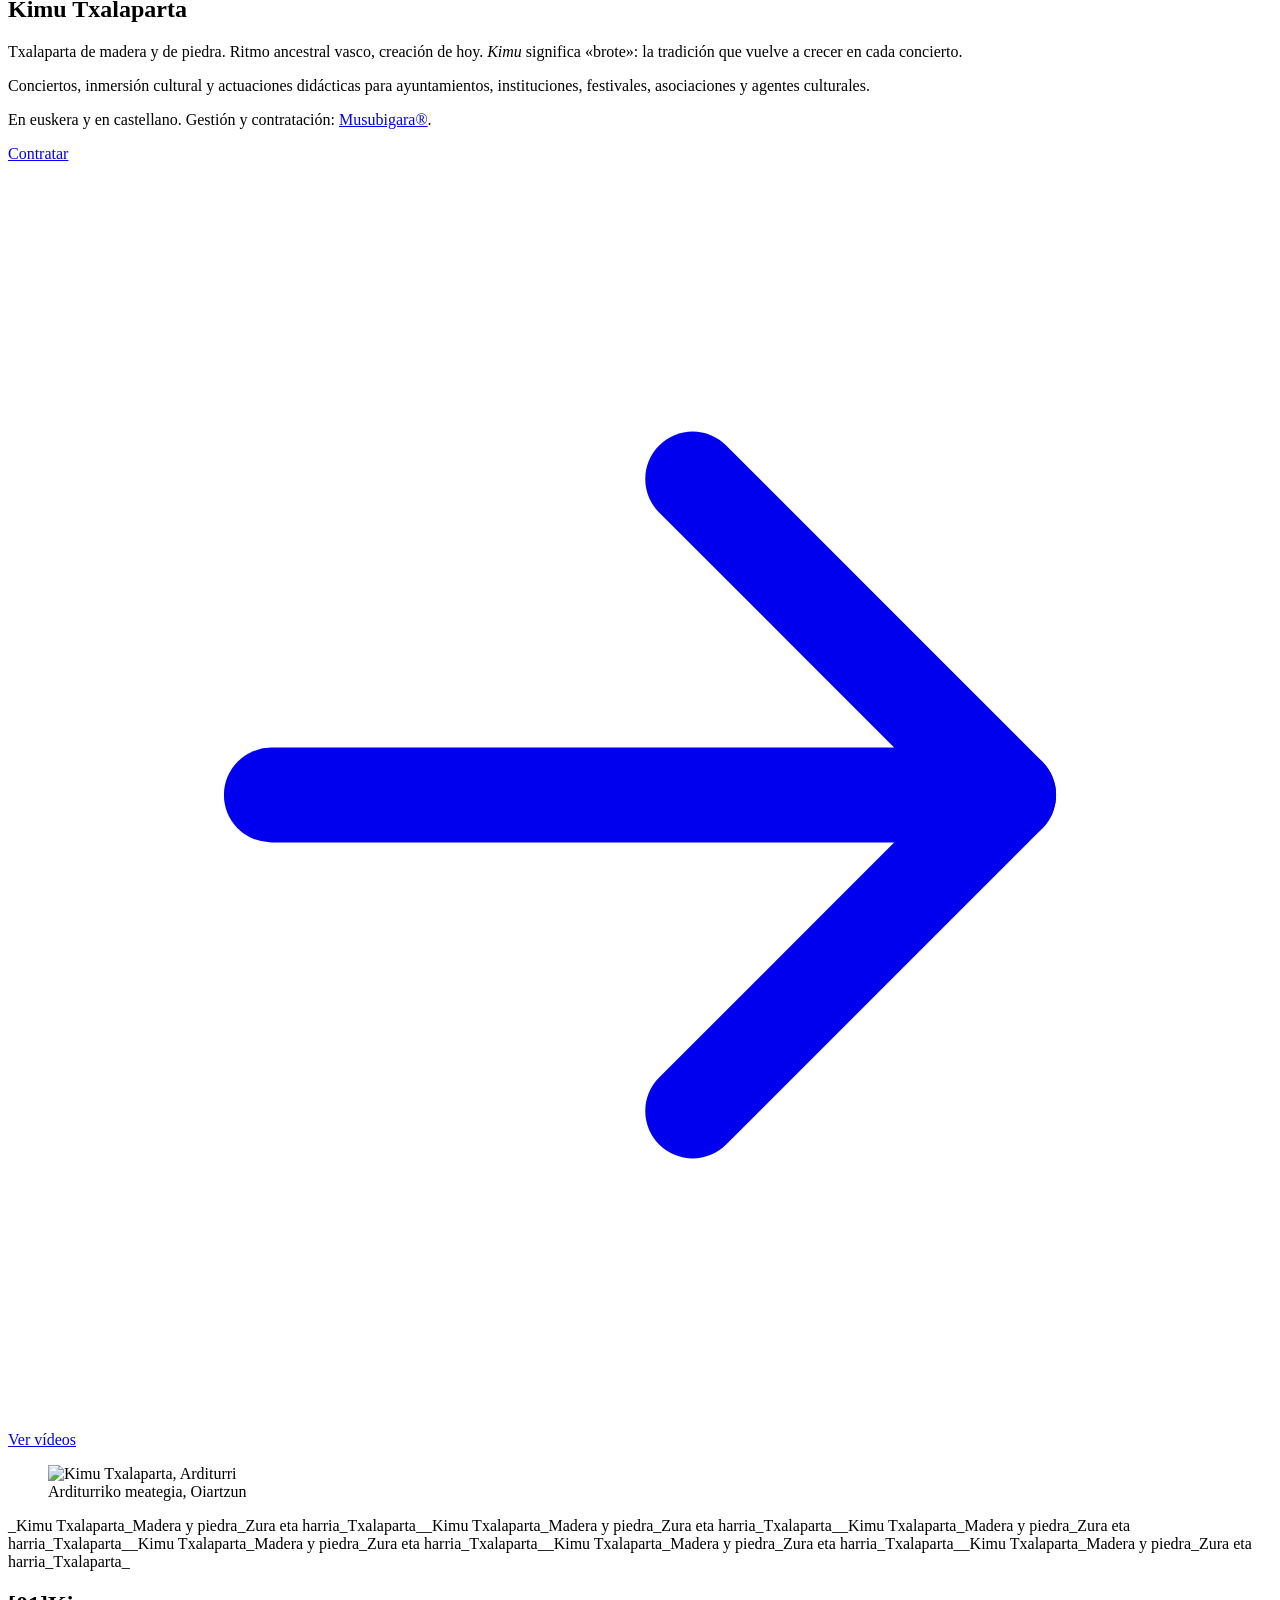
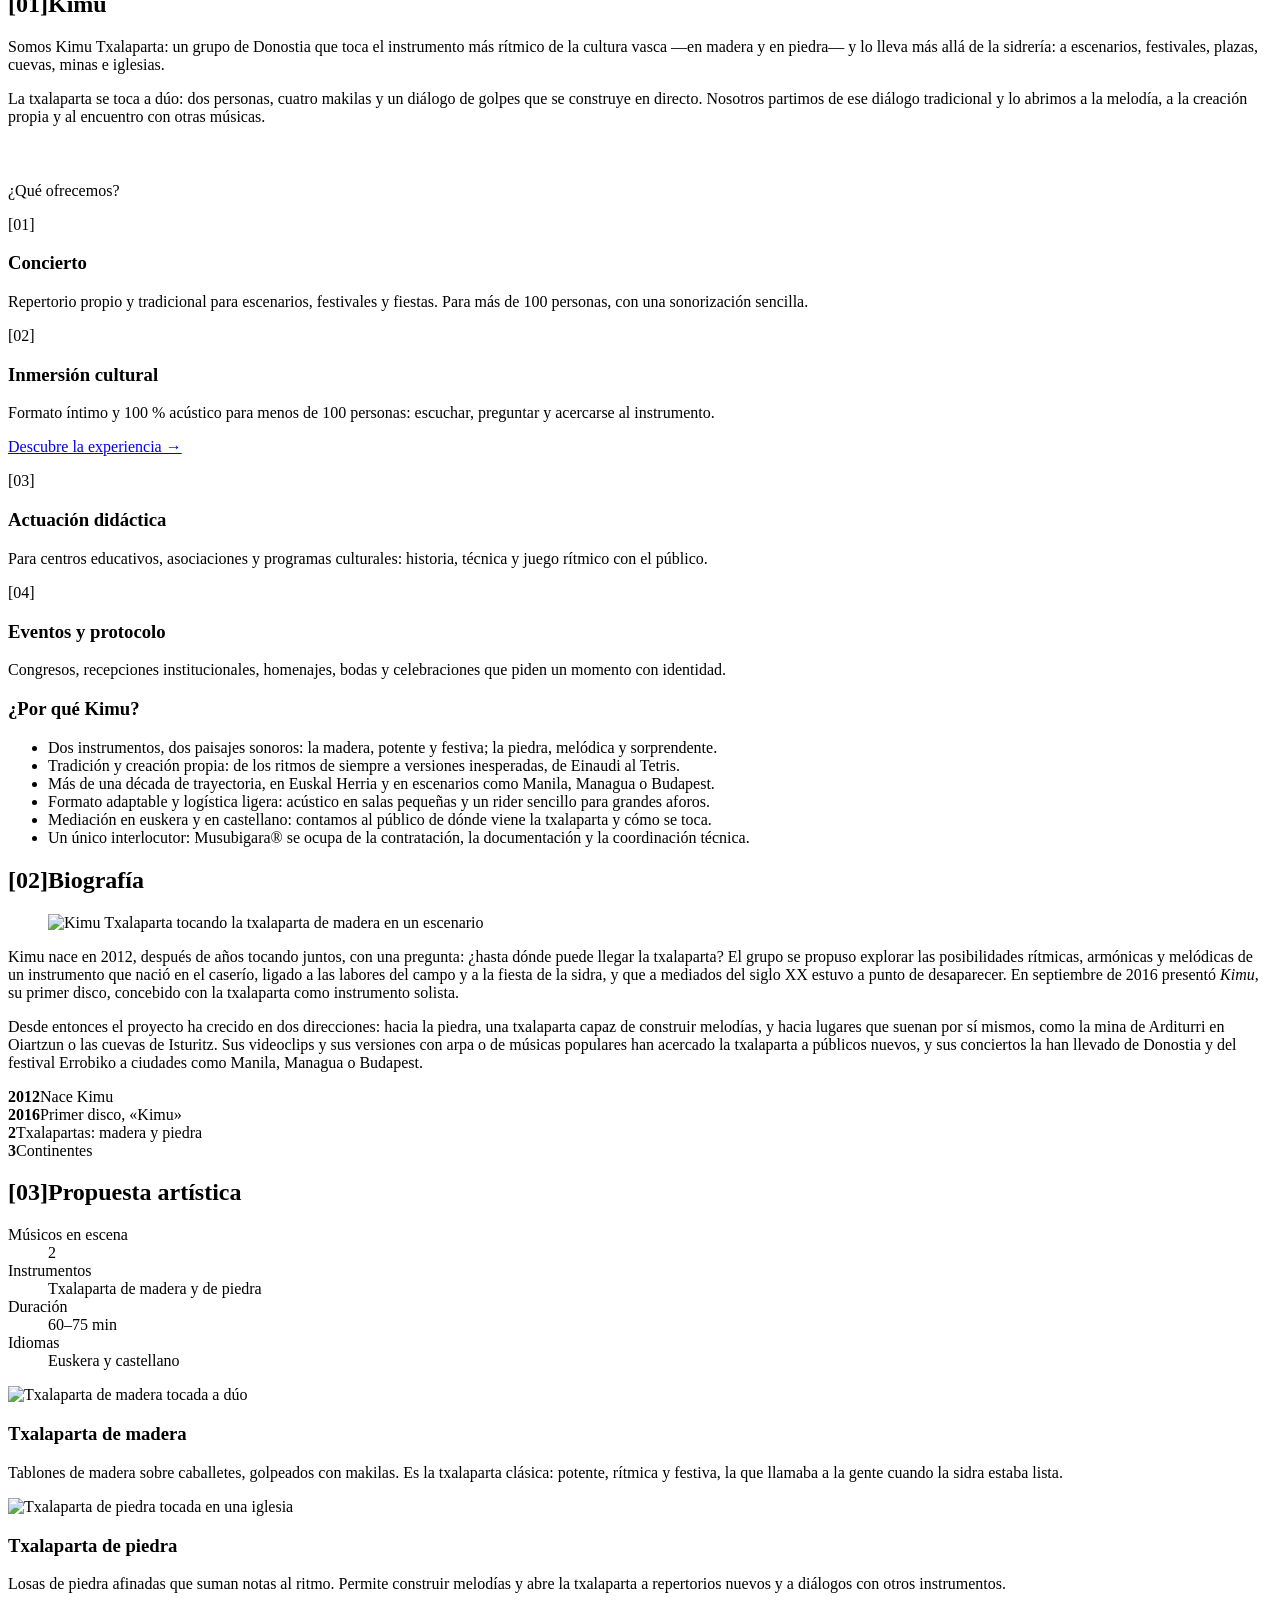
==== commit 57097f2f: "Confirmar número de músicos y duración; quitar entrada genérica de colaboraciones - Músicos en escen" ====
--- a/public/index.html
+++ b/public/index.html
@@ -64,7 +64,7 @@
 </section>
 <section class="sec" id="propuesta" aria-labelledby="prop-t">
 <h2 class="sec-h" id="prop-t"><span class="idx">[03]</span>Propuesta artística</h2>
-<dl class="spec"><div><dt>Músicos en escena</dt><dd><em class="tbd" title="Pendiente de confirmar">Nº de músicos</em></dd></div><div><dt>Instrumentos</dt><dd>Txalaparta de madera y de piedra</dd></div><div><dt>Duración</dt><dd><em class="tbd" title="Pendiente de confirmar">60–75 min</em></dd></div><div><dt>Idiomas</dt><dd>Euskera y castellano</dd></div></dl>
+<dl class="spec"><div><dt>Músicos en escena</dt><dd>2</dd></div><div><dt>Instrumentos</dt><dd>Txalaparta de madera y de piedra</dd></div><div><dt>Duración</dt><dd>60–75 min</dd></div><div><dt>Idiomas</dt><dd>Euskera y castellano</dd></div></dl>
 <div class="instr"><article><img src="/img/v-wCQIxSptv14.webp" width="960" height="540" alt="Txalaparta de madera tocada a dúo" loading="lazy"><div class="in"><h3>Txalaparta de madera</h3><p>Tablones de madera sobre caballetes, golpeados con makilas. Es la txalaparta clásica: potente, rítmica y festiva, la que llamaba a la gente cuando la sidra estaba lista.</p></div></article><article><img src="/img/v-bU86T62306g.webp" width="960" height="540" alt="Txalaparta de piedra tocada en una iglesia" loading="lazy"><div class="in"><h3>Txalaparta de piedra</h3><p>Losas de piedra afinadas que suman notas al ritmo. Permite construir melodías y abre la txalaparta a repertorios nuevos y a diálogos con otros instrumentos.</p></div></article></div>
 <div class="rider"><div class="box"><h3>Requerimientos técnicos</h3><p><strong>Salas de hasta 100 personas</strong> (formato de inmersión cultural): no hace falta sonorizar. La txalaparta de madera y la de piedra suenan con bastantes decibelios.</p><p><strong>Salas grandes, exteriores y festivales</strong> (más de 100 personas): conviene sonorizar. Basta con 6 micrófonos SM57 con pies de micro bajos (uno de ellos para presentar) y 2 monitores.</p></div>
 <div class="dl"><a class="btn" href="/descargas/kimu-txalaparta-rider-es.pdf" download><svg aria-hidden="true" viewBox="0 0 24 24" fill="none" stroke="currentColor" stroke-width="1.8" stroke-linecap="round" stroke-linejoin="round"><path d="M12 4v11"/><path d="M7 10l5 5 5-5"/><path d="M5 20h14"/></svg> Descargar rider (PDF)</a><p>Rider técnico con necesidades de sonido y escenario. Para cualquier duda técnica, escríbenos.</p></div></div>
@@ -83,7 +83,7 @@
 </section>
 <section class="sec" id="colaboraciones" aria-labelledby="col-t">
 <h2 class="sec-h" id="col-t"><span class="idx">[05]</span>Colaboraciones</h2>
-<div class="collab"><p class="lead">Ayuntamientos, instituciones, festivales, asociaciones y medios con los que hemos compartido escenario y proyectos.</p><p class="names"><span>Festival Errobiko</span>, <span>Mikrofilm Festival</span>, <span>France Bleu Pays Basque</span>, <span>Mercado de la Bretxa (Donostia)</span>, <em class="tbd" title="Pendiente de confirmar">+ ayuntamientos e instituciones</em>, entre otros.</p></div>
+<div class="collab"><p class="lead">Ayuntamientos, instituciones, festivales, asociaciones y medios con los que hemos compartido escenario y proyectos.</p><p class="names"><span>Festival Errobiko</span>, <span>Mikrofilm Festival</span>, <span>France Bleu Pays Basque</span>, <span>Mercado de la Bretxa (Donostia)</span>, entre otros.</p></div>
 </section>
 <section class="sec" id="contacto" aria-labelledby="con-t">
 <h2 class="sec-h" id="con-t"><span class="idx">[06]</span>Contacto</h2>
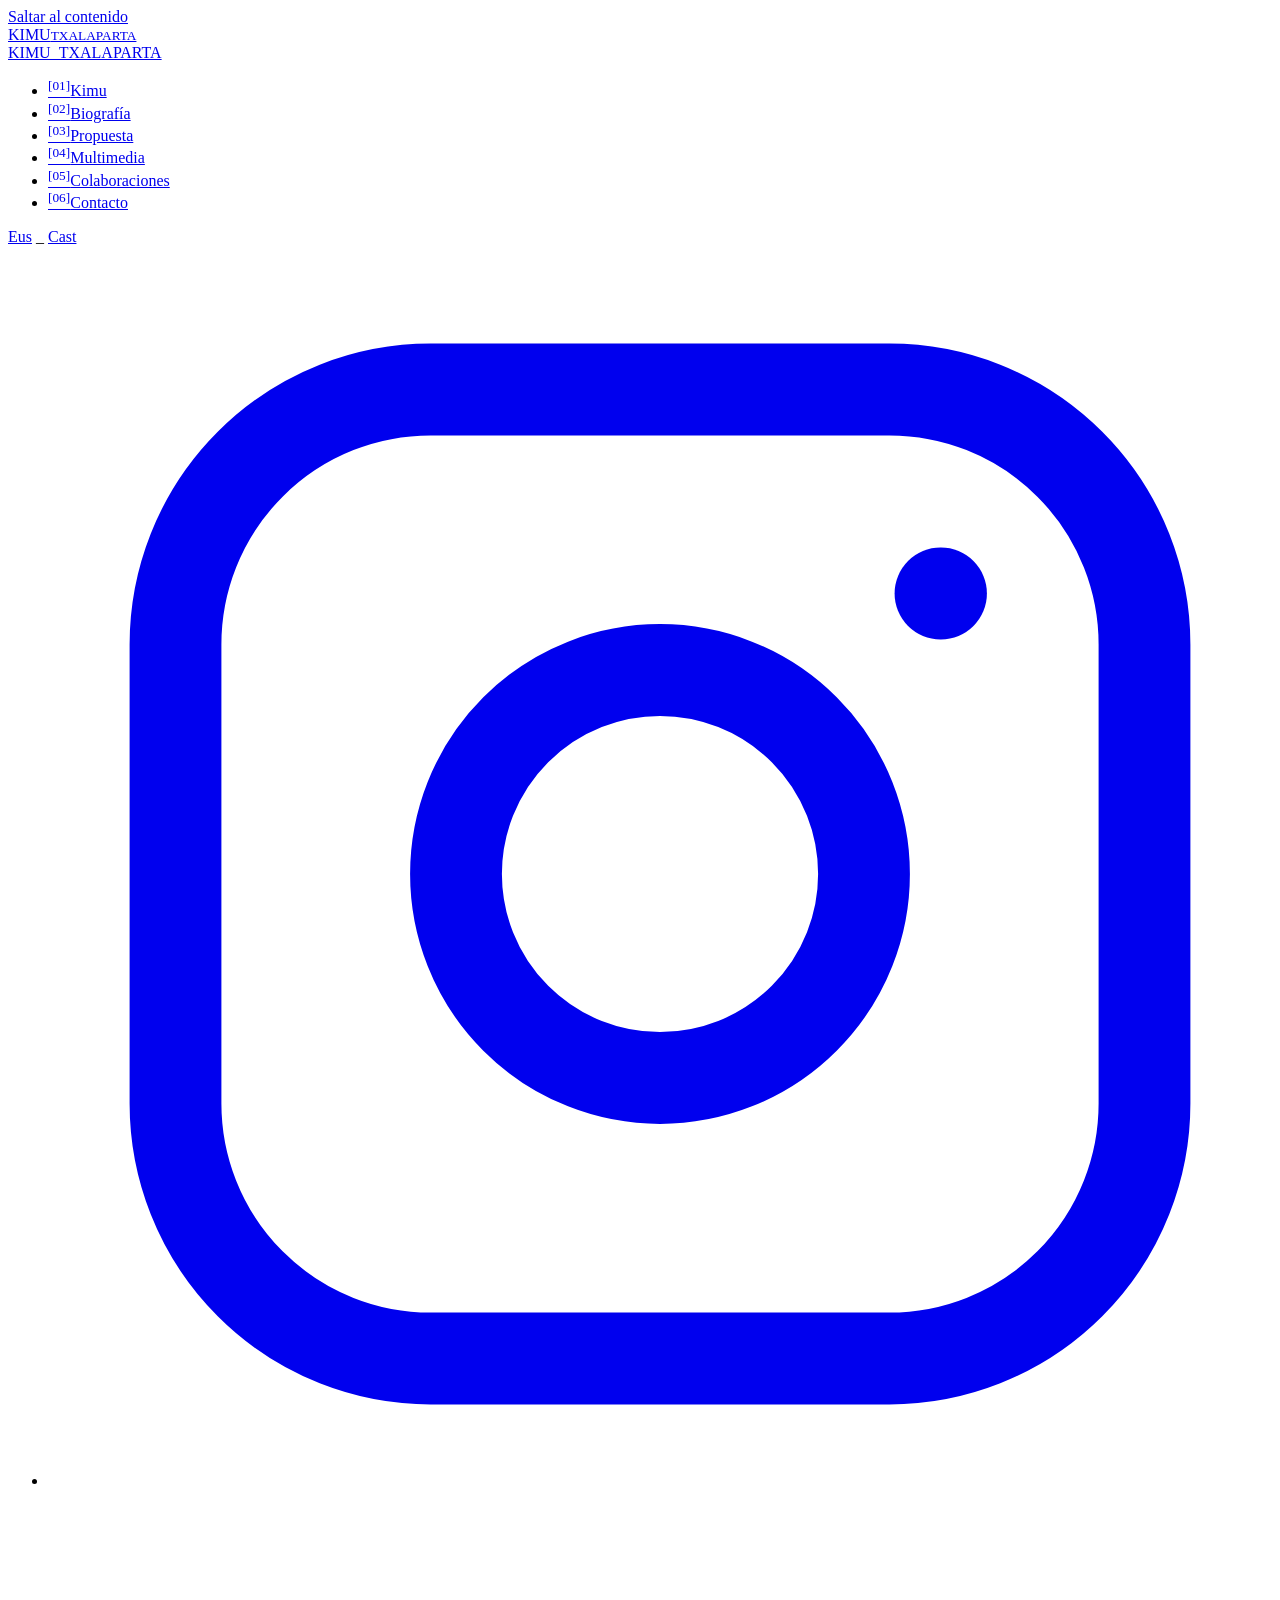
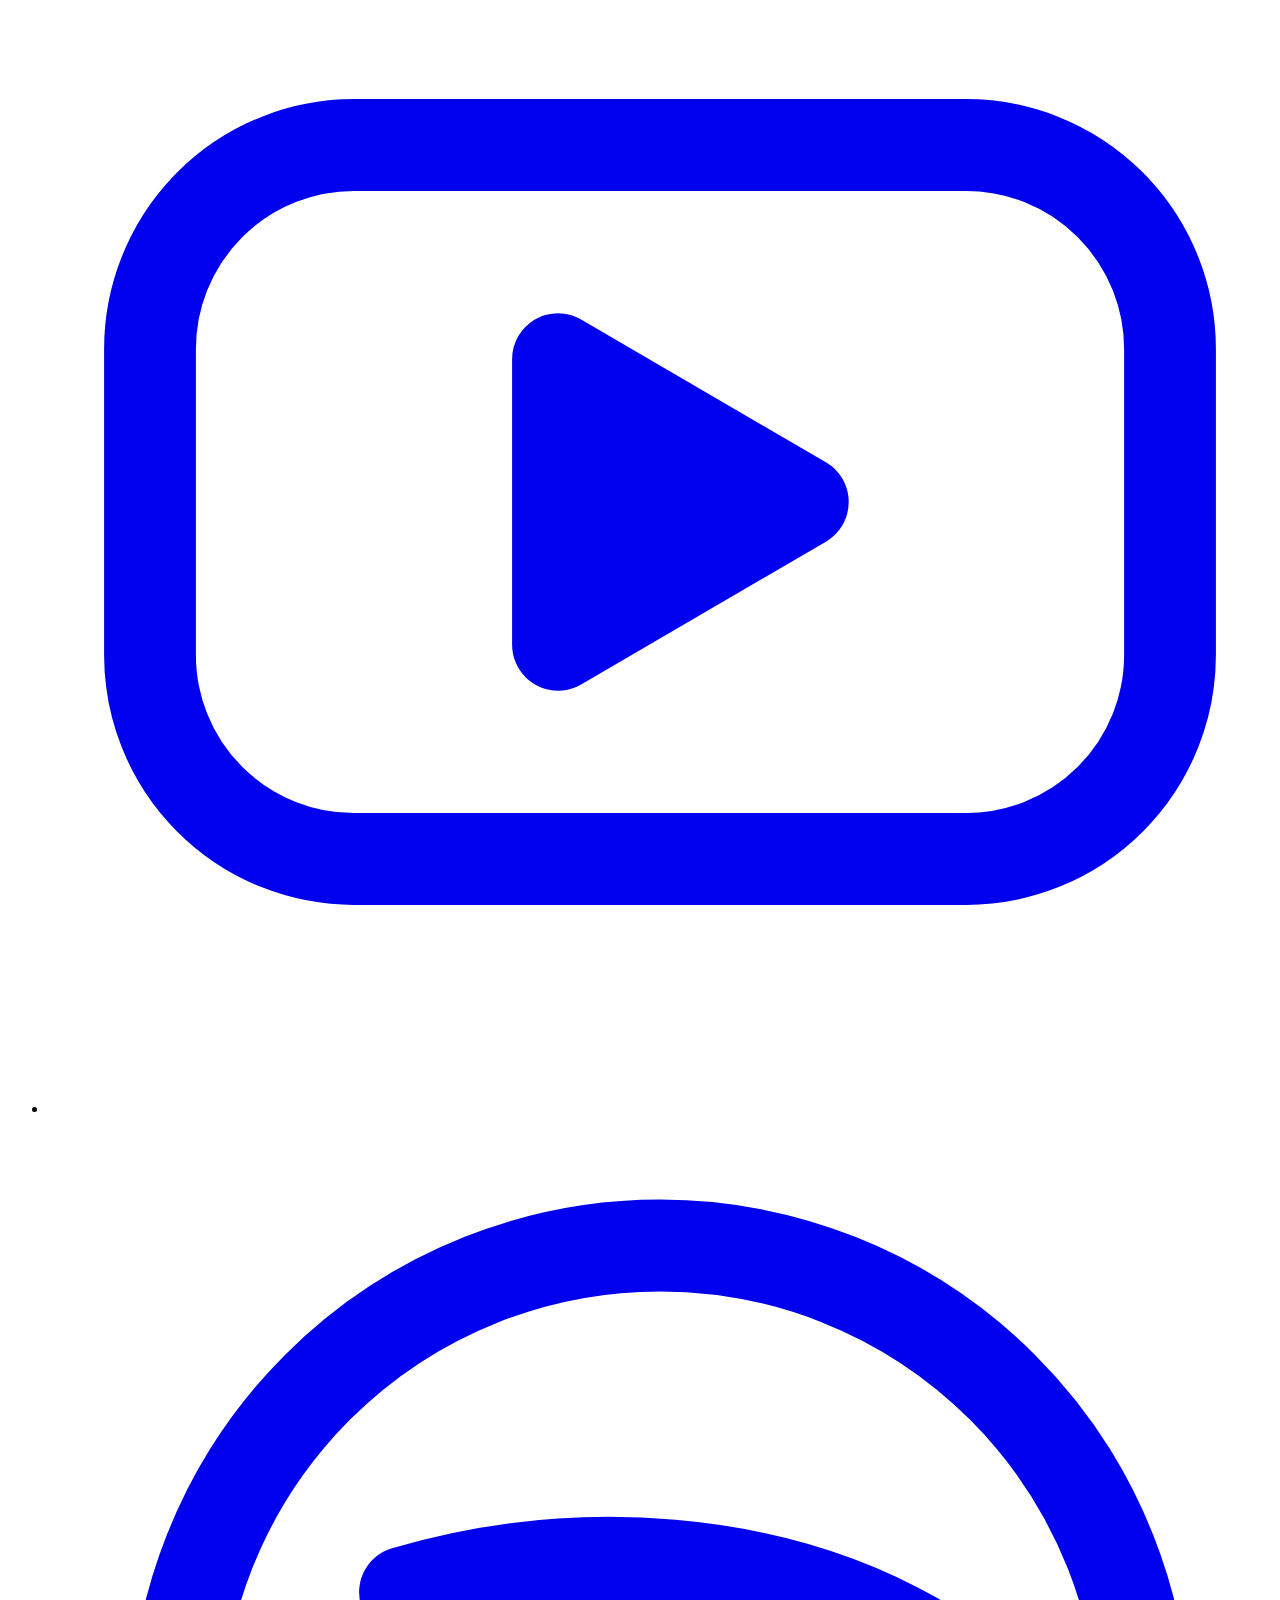
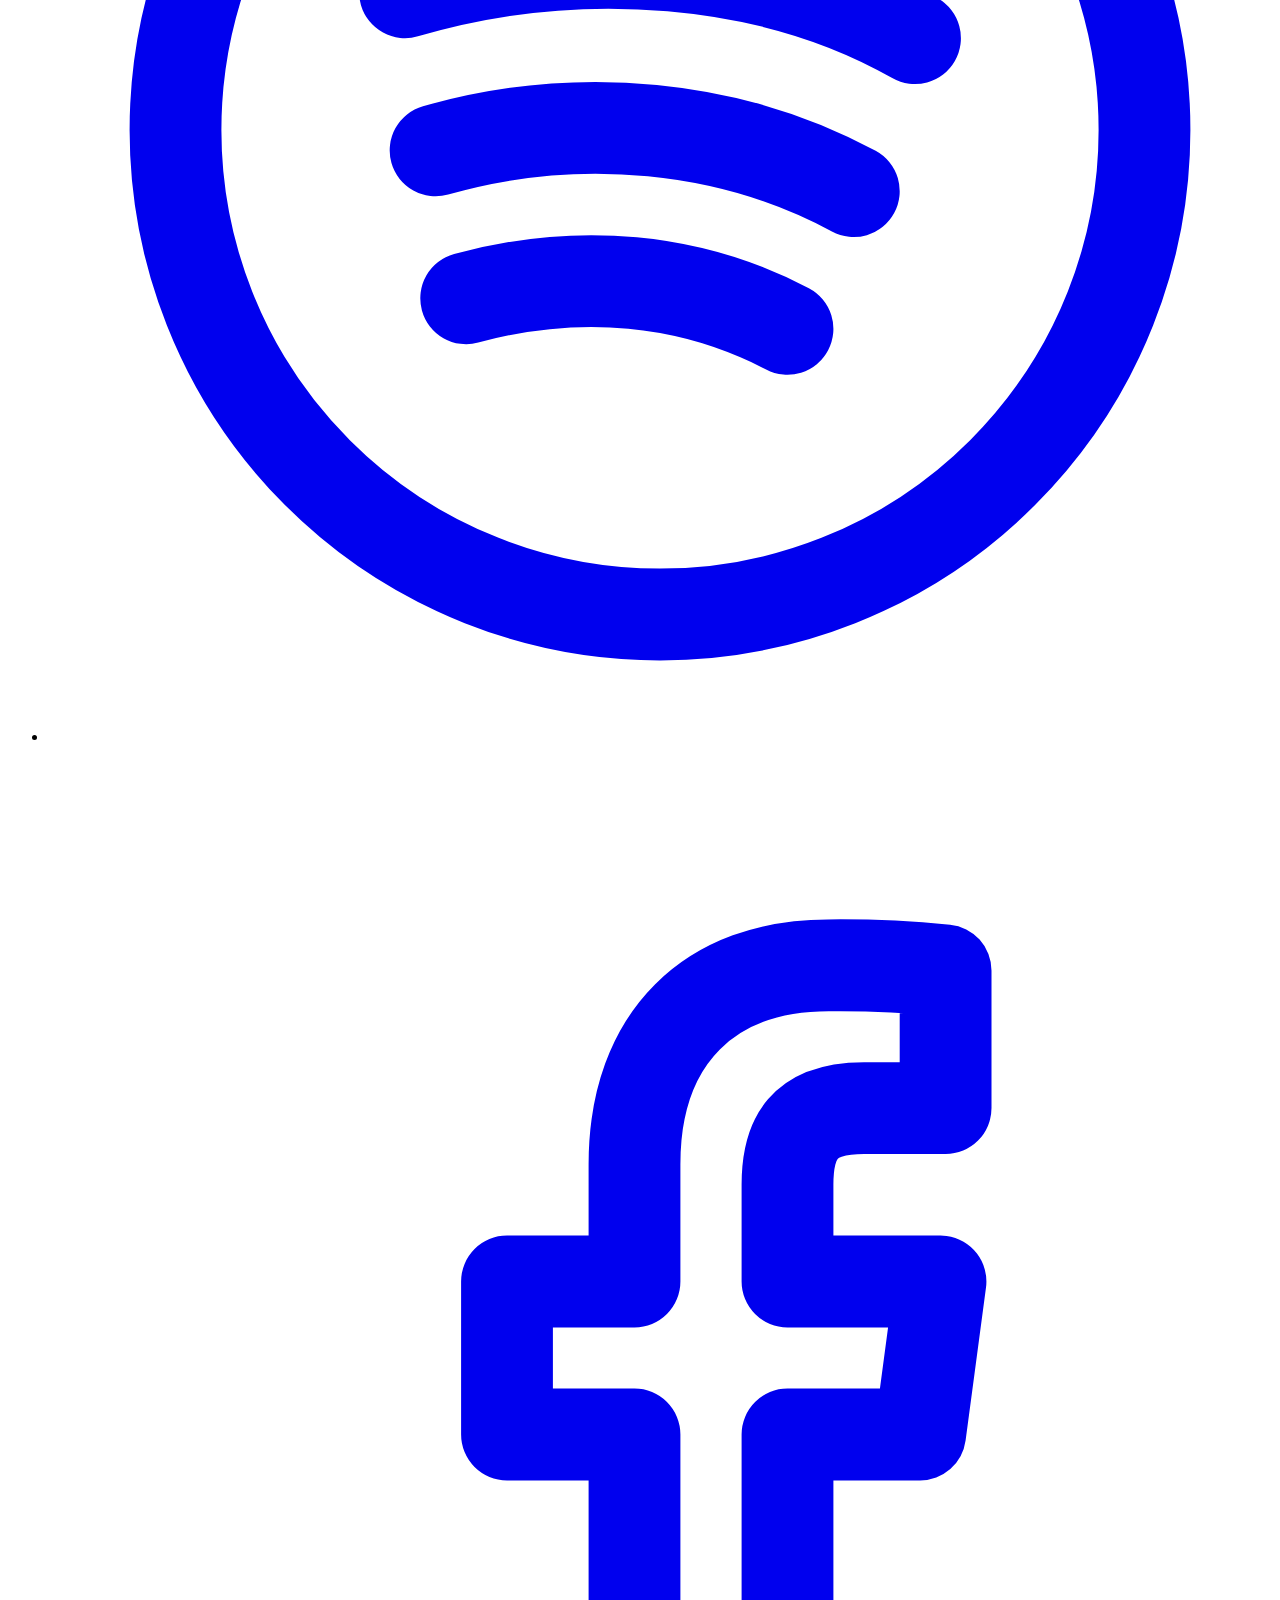
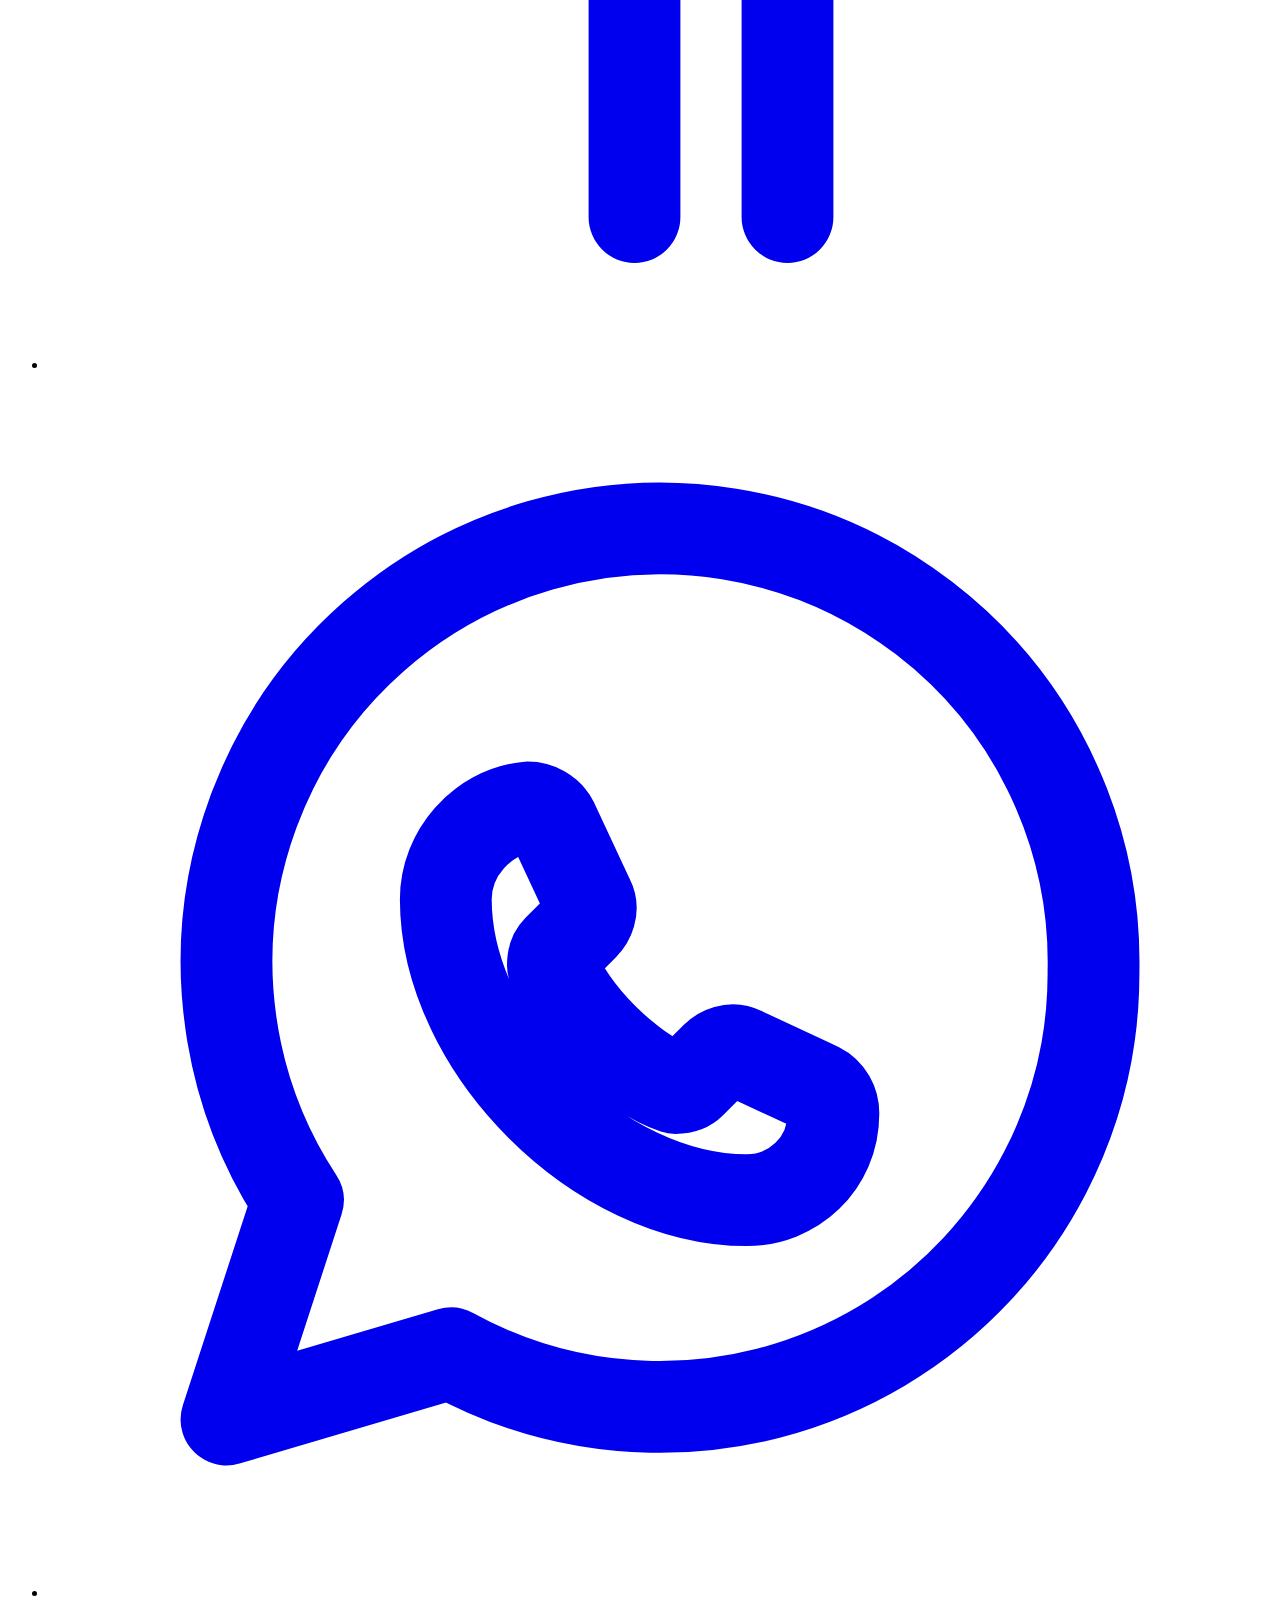
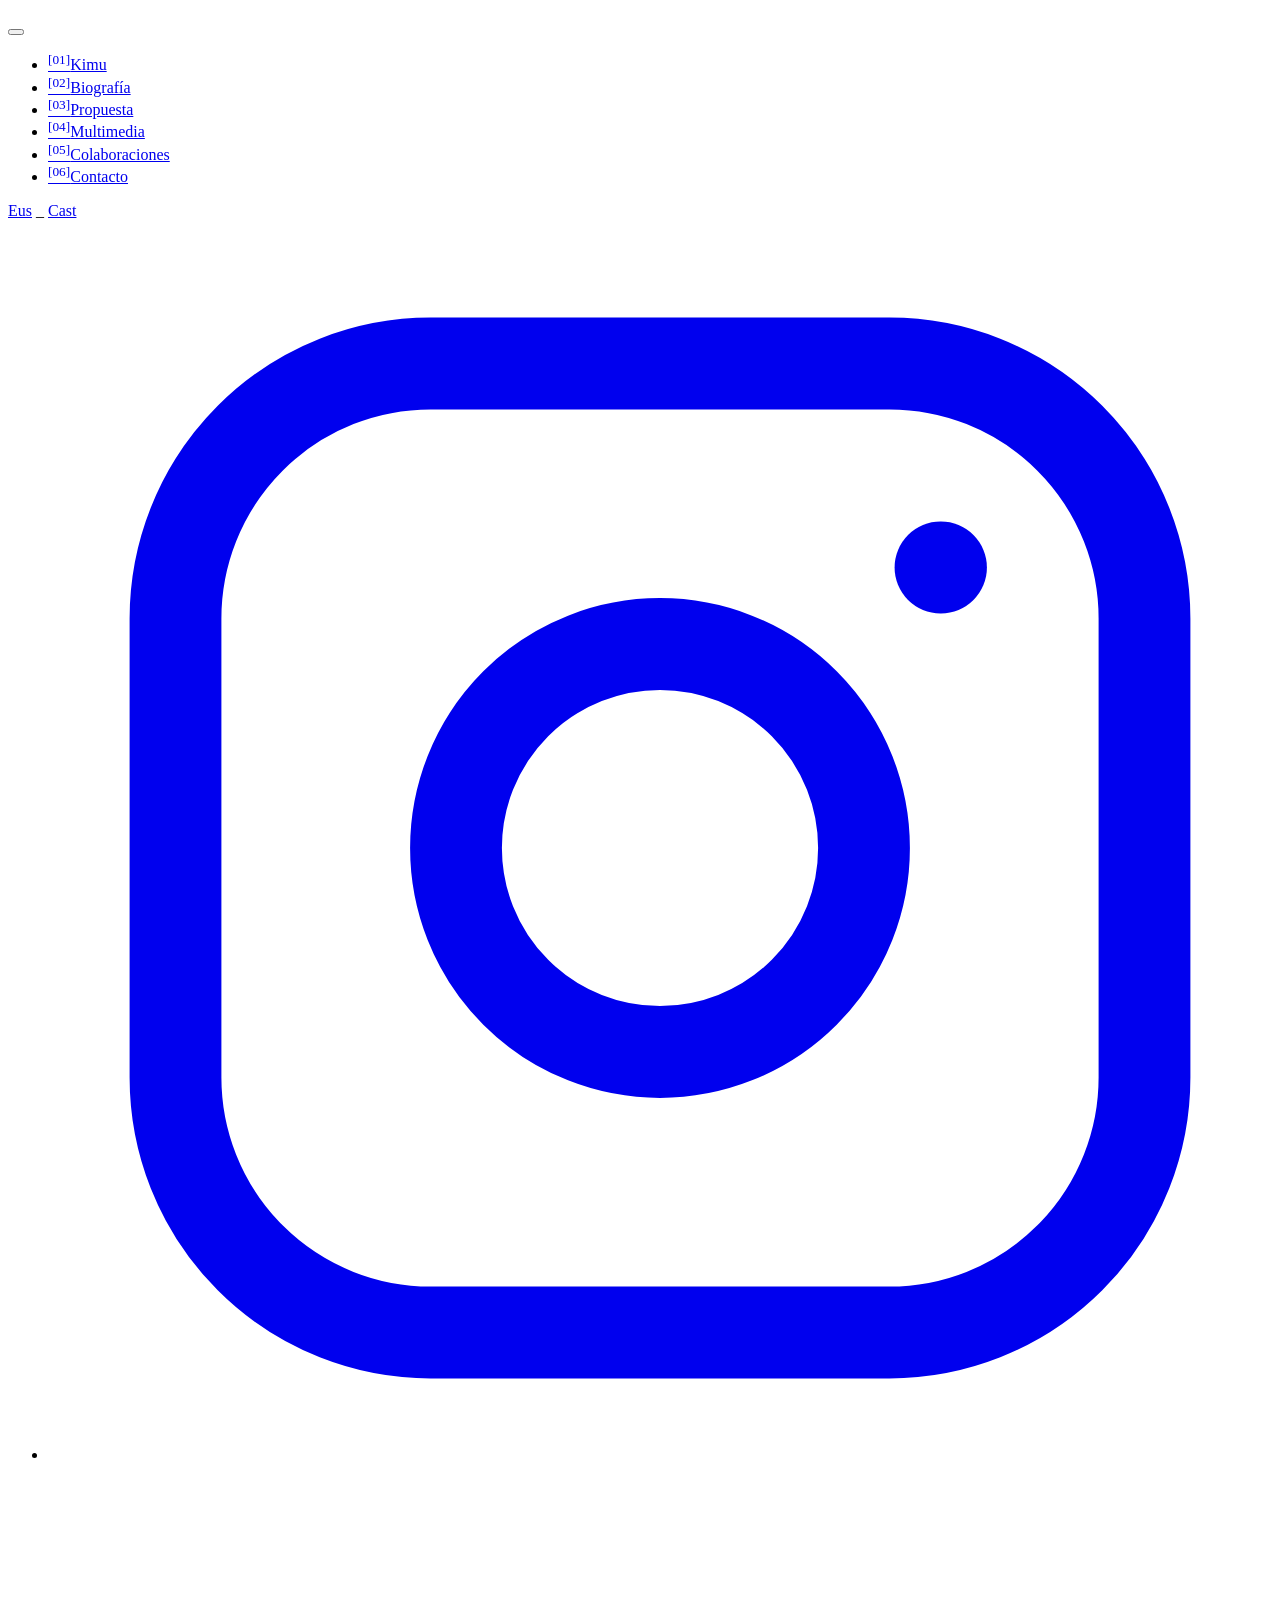
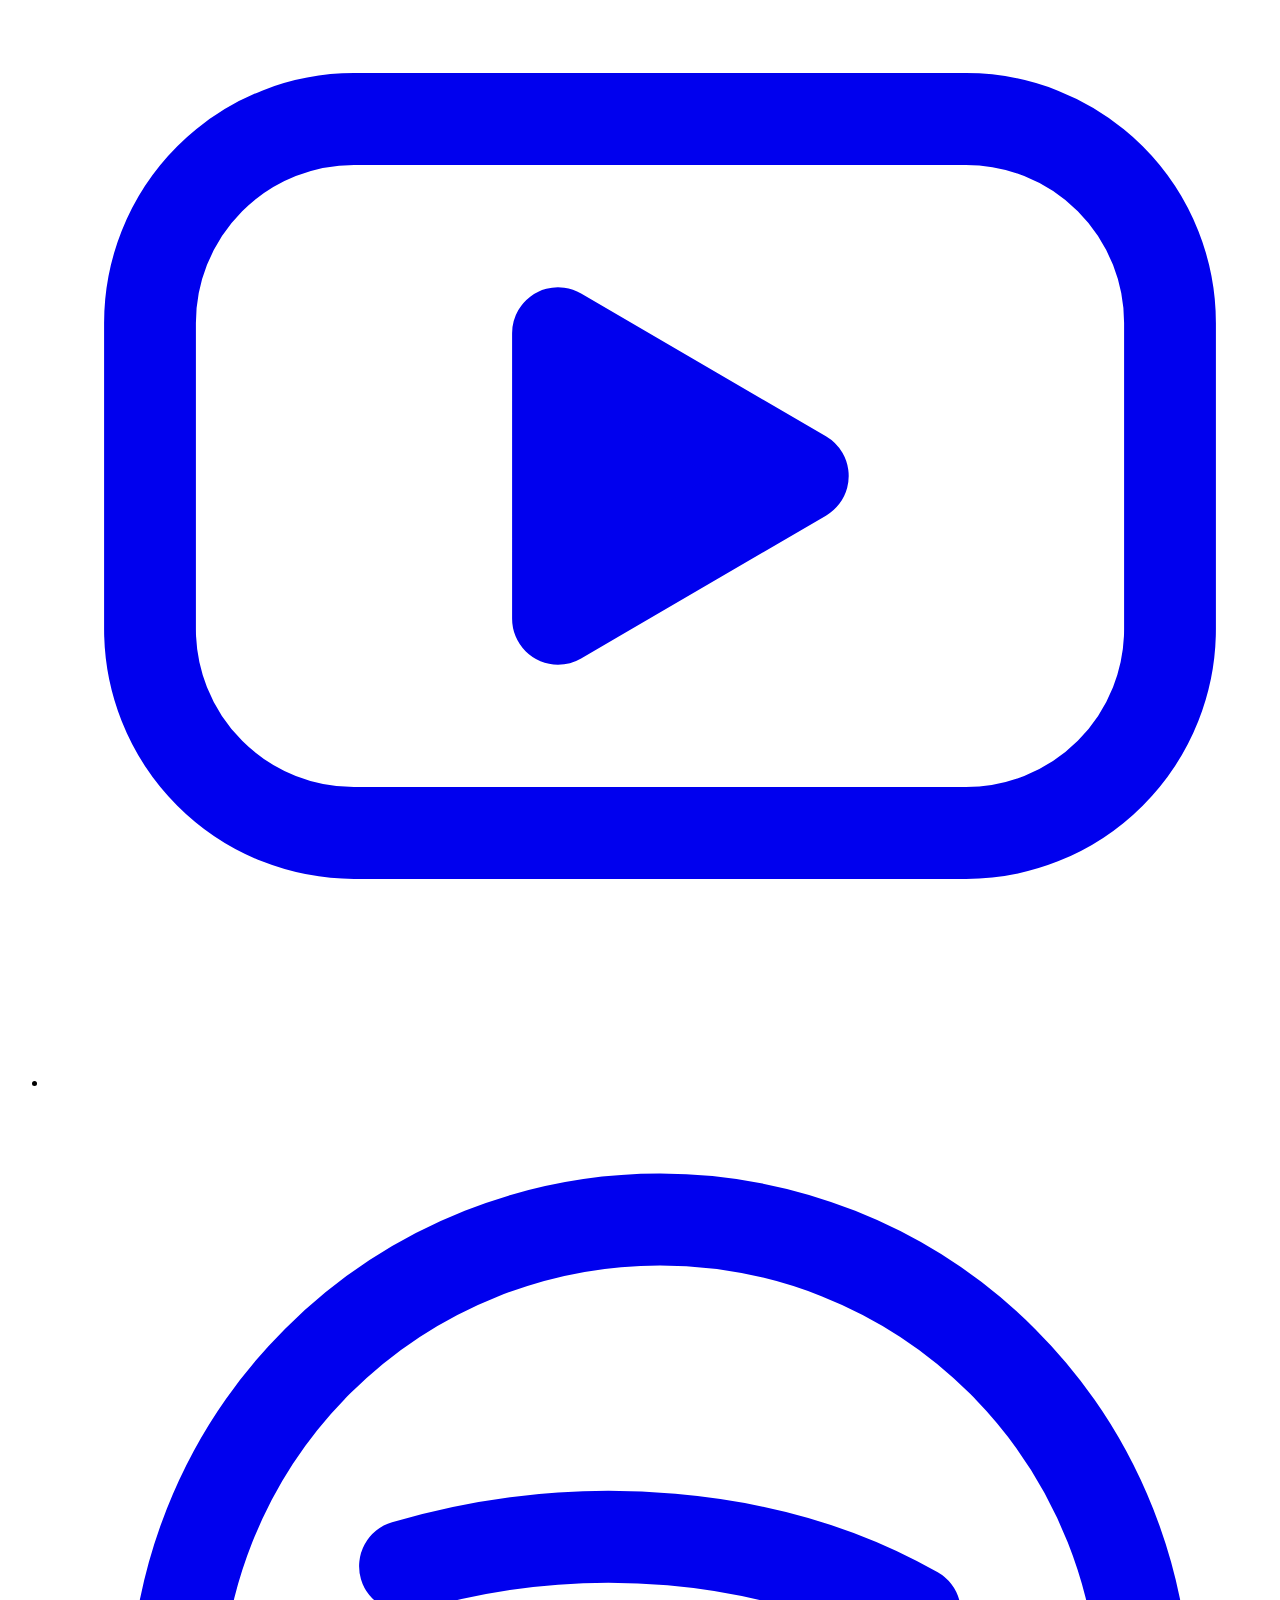
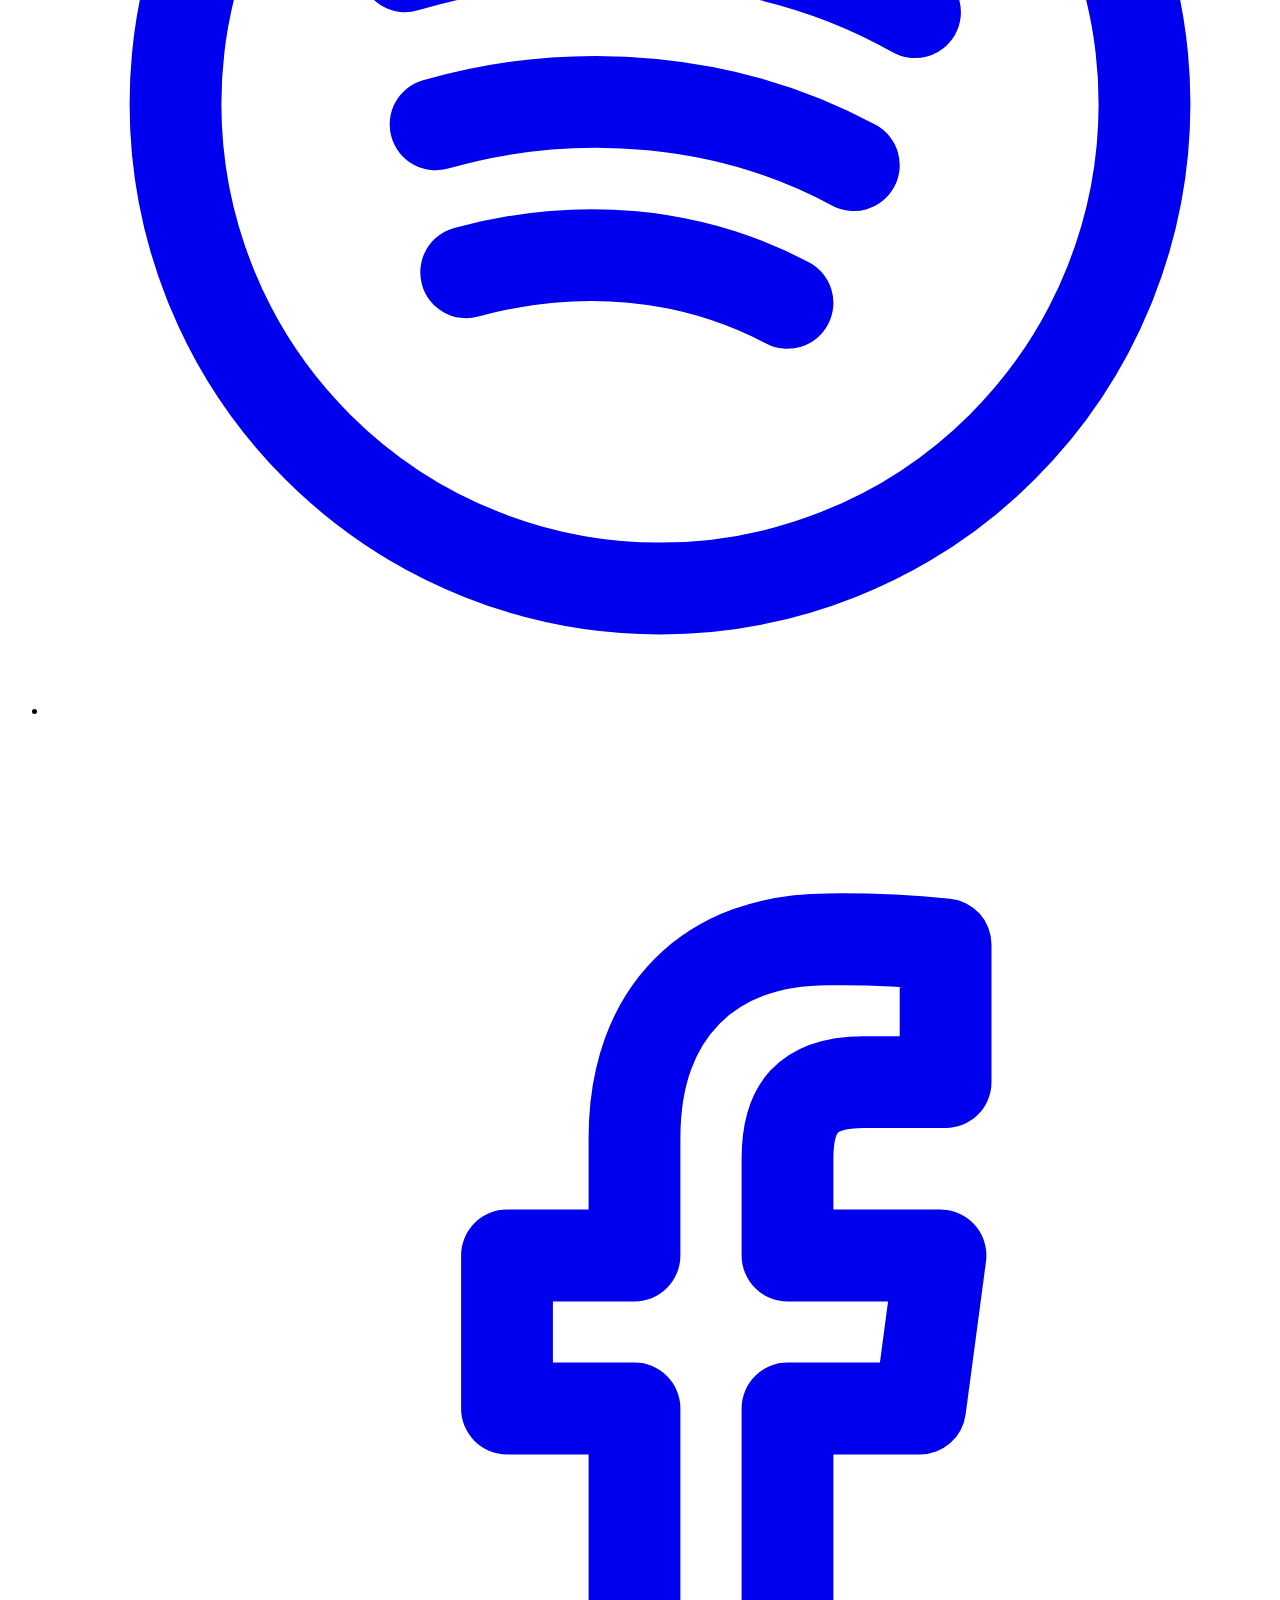
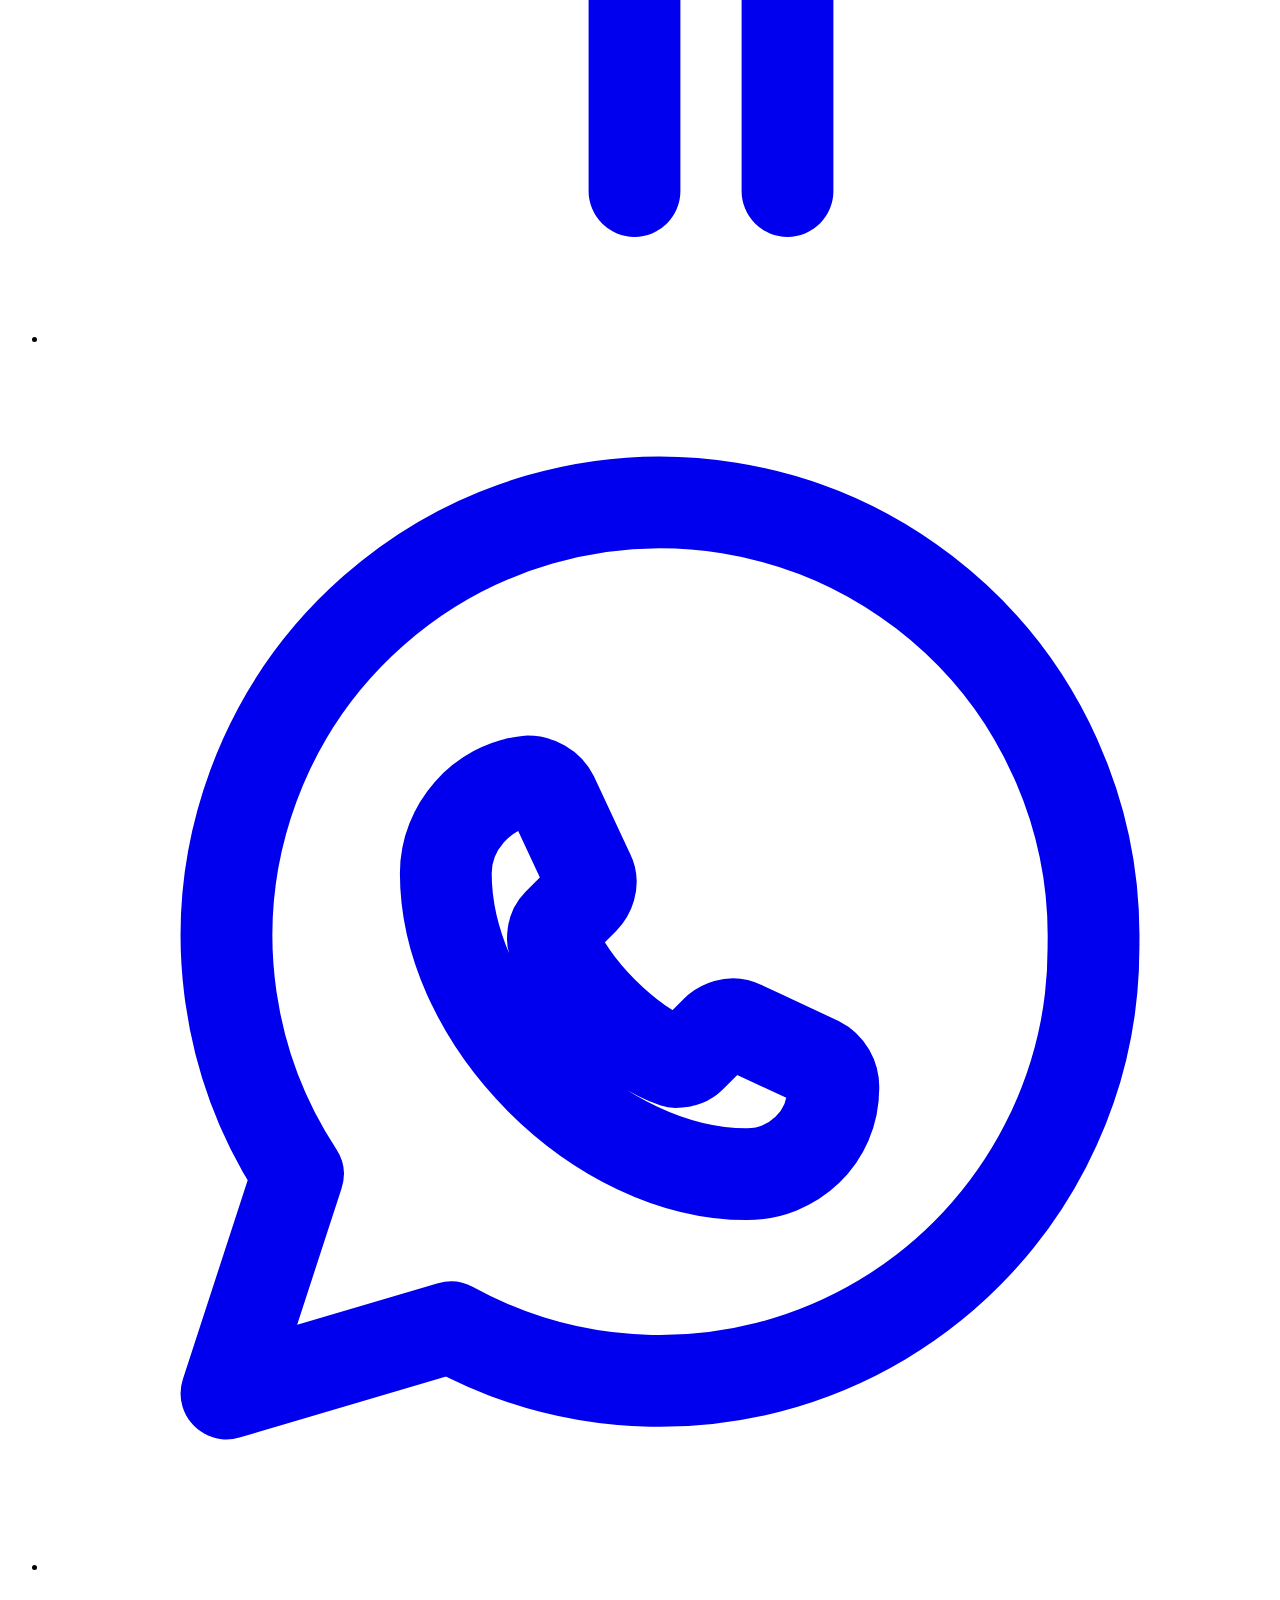
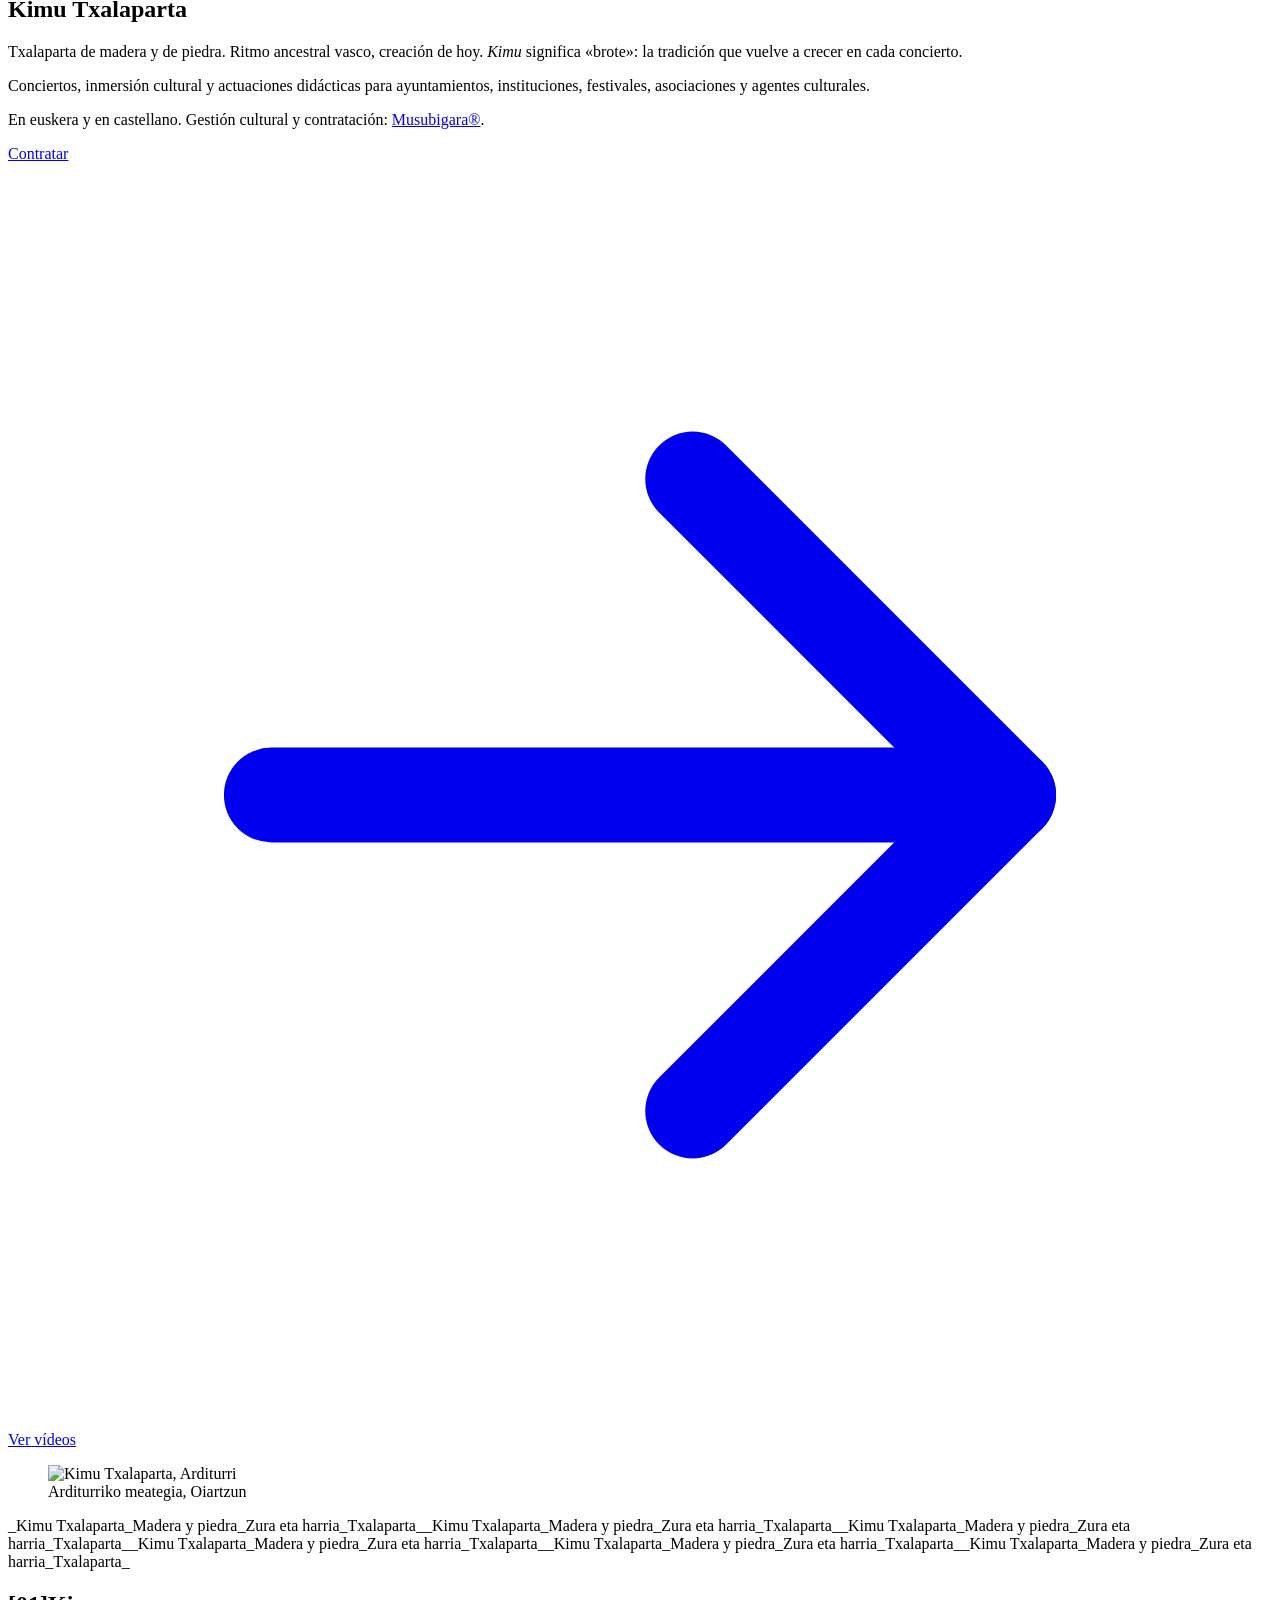
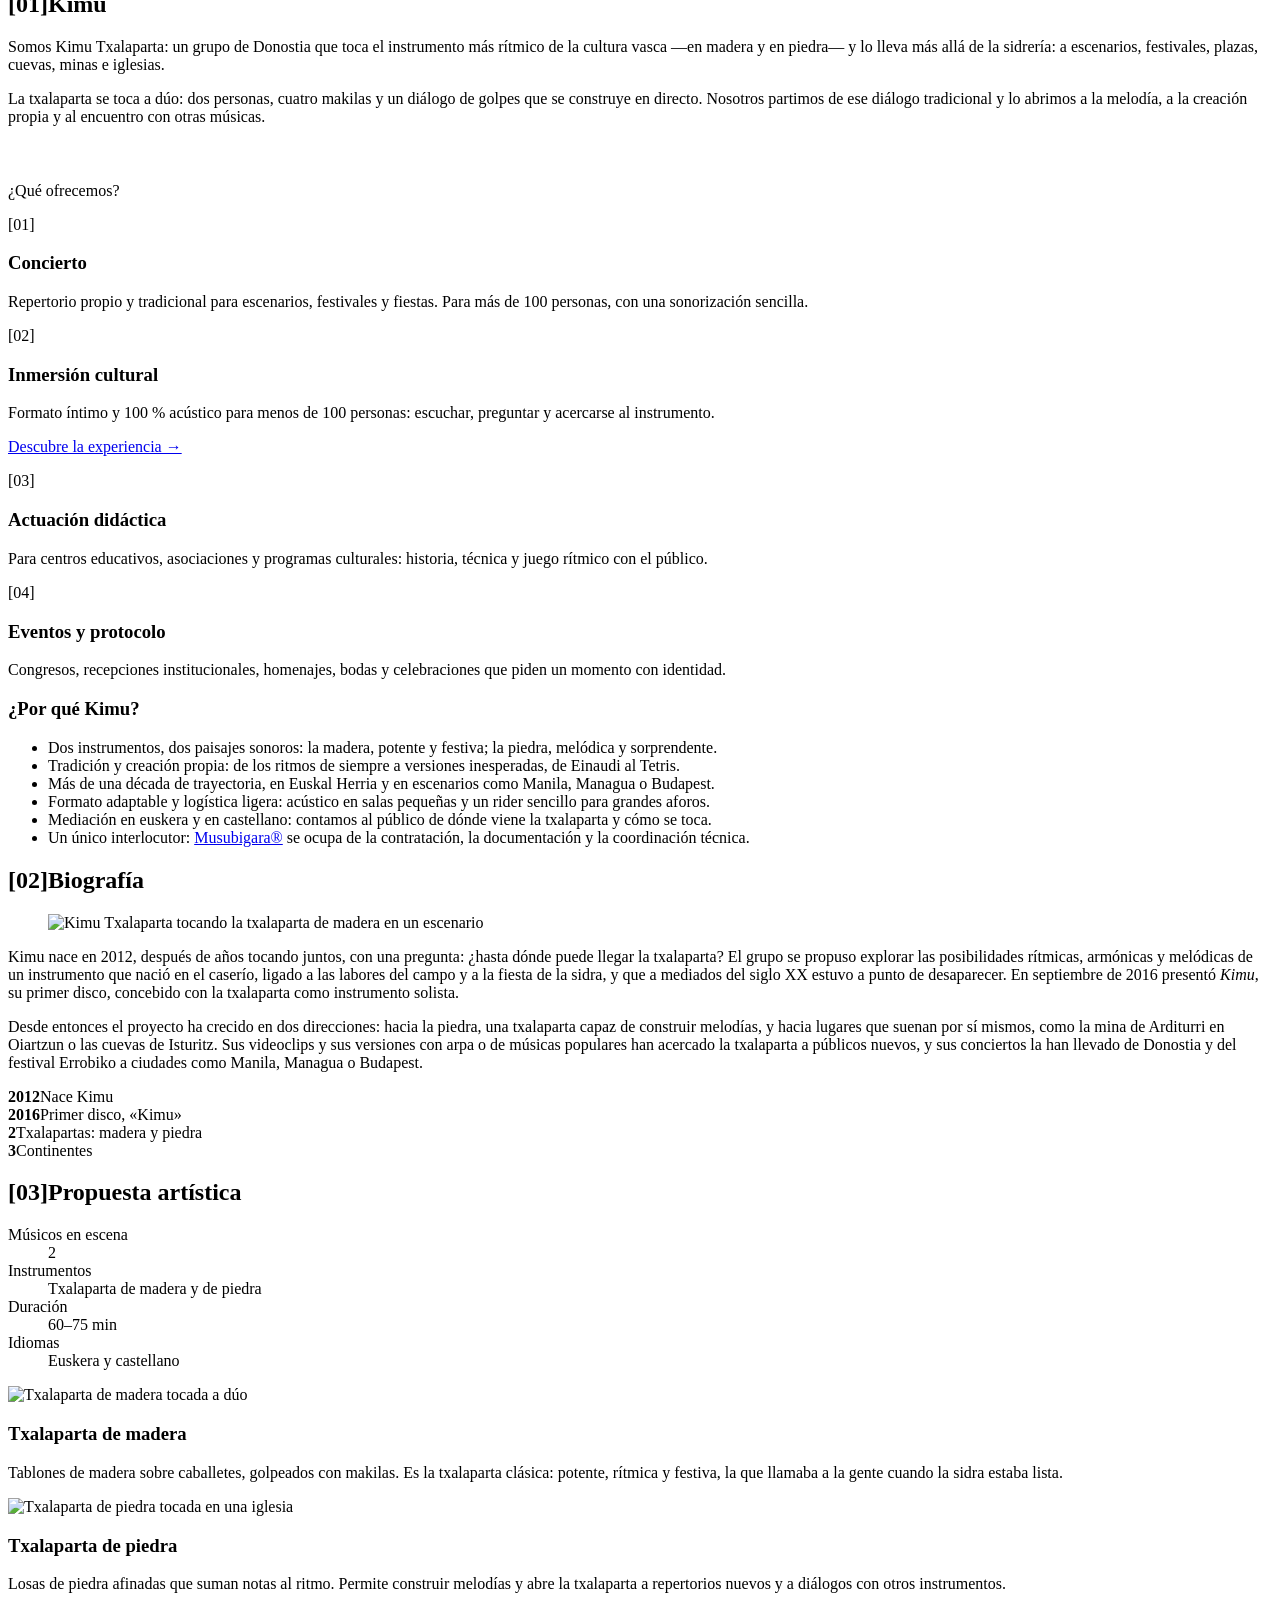
==== commit dbbcae2c: "Refuerza enlaces y señales SEO hacia musubigara.org Más enlaces internos "dofollow" a Musubigara® (w" ====
--- a/public/index.html
+++ b/public/index.html
@@ -24,7 +24,8 @@
 <link rel="preload" href="/fonts/inter-latin-400-normal.woff2" as="font" type="font/woff2" crossorigin>
 <link rel="preload" href="/fonts/ibm-plex-mono-latin-400-normal.woff2" as="font" type="font/woff2" crossorigin>
 <link rel="stylesheet" href="/assets/kimu.css">
-<script type="application/ld+json">{"@context": "https://schema.org", "@type": "MusicGroup", "name": "Kimu Txalaparta", "alternateName": "KIMU Txalaparta", "url": "https://kimutxalaparta.netlify.app/", "image": "https://kimutxalaparta.netlify.app/img/og.jpg", "description": "Kimu Txalaparta: txalaparta de madera y de piedra desde Donostia. Conciertos, inmersión cultural y actuaciones didácticas para instituciones, festivales y asociaciones. Contratación: Musubigara®.", "genre": ["Txalaparta", "Música tradicional vasca", "Percusión"], "foundingDate": "2012", "foundingLocation": {"@type": "Place", "name": "Donostia / San Sebastián"}, "inLanguage": "es", "sameAs": ["https://www.youtube.com/@kimutxalaparta", "https://www.instagram.com/kimutxalaparta/", "https://www.facebook.com/kimutxalaparta/"], "album": {"@type": "MusicAlbum", "name": "Kimu", "datePublished": "2016-09"}, "contactPoint": {"@type": "ContactPoint", "contactType": "booking", "email": "ignacio@musubigara.org", "telephone": "+34620463558", "availableLanguage": ["eu", "es"]}}</script>
+<script>document.documentElement.className+=" js"</script>
+<script type="application/ld+json">{"@context": "https://schema.org", "@type": "MusicGroup", "name": "Kimu Txalaparta", "alternateName": "KIMU Txalaparta", "url": "https://kimutxalaparta.netlify.app/", "image": "https://kimutxalaparta.netlify.app/img/og.jpg", "description": "Kimu Txalaparta: txalaparta de madera y de piedra desde Donostia. Conciertos, inmersión cultural y actuaciones didácticas para instituciones, festivales y asociaciones. Contratación: Musubigara®.", "genre": ["Txalaparta", "Música tradicional vasca", "Percusión"], "foundingDate": "2012", "foundingLocation": {"@type": "Place", "name": "Donostia / San Sebastián"}, "inLanguage": "es", "sameAs": ["https://www.youtube.com/@kimutxalaparta", "https://www.instagram.com/kimutxalaparta/", "https://www.facebook.com/kimutxalaparta/"], "album": {"@type": "MusicAlbum", "name": "Kimu", "datePublished": "2016-09"}, "contactPoint": {"@type": "ContactPoint", "contactType": "booking", "email": "ignacio@musubigara.org", "telephone": "+34620463558", "availableLanguage": ["eu", "es"]}, "parentOrganization": {"@type": "Organization", "name": "Musubigara", "url": "https://musubigara.org", "description": "Gestión cultural y contratación artística."}}</script>
 </head>
 <body>
 <a class="skip" href="#main">Saltar al contenido</a>
@@ -44,7 +45,7 @@
 <h1 class="vh">Kimu Txalaparta</h1>
 <div class="grid hero-grid">
 <p class="box hero-box">Txalaparta de madera y de piedra. Ritmo ancestral vasco, creación de hoy. <em>Kimu</em> significa «brote»: la tradición que vuelve a crecer en cada concierto.</p>
-<div class="hero-side"><p>Conciertos, inmersión cultural y actuaciones didácticas para ayuntamientos, instituciones, festivales, asociaciones y agentes culturales.</p><p>En euskera y en castellano. Gestión y contratación: <a href="https://musubigara.org" target="_blank" rel="noopener">Musubigara®</a>.</p></div>
+<div class="hero-side"><p>Conciertos, inmersión cultural y actuaciones didácticas para ayuntamientos, instituciones, festivales, asociaciones y agentes culturales.</p><p>En euskera y en castellano. Gestión cultural y contratación: <a href="https://musubigara.org" target="_blank" rel="noopener">Musubigara®</a>.</p></div>
 <div class="hero-ctas"><a class="btn" href="#contacto">Contratar <svg aria-hidden="true" viewBox="0 0 24 24" fill="none" stroke="currentColor" stroke-width="1.8" stroke-linecap="round" stroke-linejoin="round"><path d="M5 12h14"/><path d="M13 6l6 6-6 6"/></svg></a><a class="btn ghost" href="#multimedia">Ver vídeos</a></div>
 <figure class="hero-img"><img src="/img/v-d8M4dUgAjjE-l.webp" width="1280" height="720" alt="Kimu Txalaparta, Arditurri" fetchpriority="high"><figcaption>Arditurriko meategia, Oiartzun</figcaption></figure>
 </div></section>
@@ -54,7 +55,7 @@
 <div class="intro"><p class="box">Somos Kimu Txalaparta: un grupo de Donostia que toca el instrumento más rítmico de la cultura vasca —en madera y en piedra— y lo lleva más allá de la sidrería: a escenarios, festivales, plazas, cuevas, minas e iglesias.</p><p class="who">La txalaparta se toca a dúo: dos personas, cuatro makilas y un diálogo de golpes que se construye en directo. Nosotros partimos de ese diálogo tradicional y lo abrimos a la melodía, a la creación propia y al encuentro con otras músicas.</p></div>
 <p class="kicker" style="margin-top:56px">¿Qué ofrecemos?</p>
 <div class="offers" style="margin-top:0"><article class="card"><span class="n">[01]</span><h3>Concierto</h3><p>Repertorio propio y tradicional para escenarios, festivales y fiestas. Para más de 100 personas, con una sonorización sencilla.</p></article><article class="card"><span class="n">[02]</span><h3>Inmersión cultural</h3><p>Formato íntimo y 100 % acústico para menos de 100 personas: escuchar, preguntar y acercarse al instrumento.</p><p style="margin-top:10px"><a href="/inmersion-kultural-txalaparta-euskadi/">Descubre la experiencia →</a></p></article><article class="card"><span class="n">[03]</span><h3>Actuación didáctica</h3><p>Para centros educativos, asociaciones y programas culturales: historia, técnica y juego rítmico con el público.</p></article><article class="card"><span class="n">[04]</span><h3>Eventos y protocolo</h3><p>Congresos, recepciones institucionales, homenajes, bodas y celebraciones que piden un momento con identidad.</p></article></div>
-<div class="why"><h3>¿Por qué Kimu?</h3><ul><li>Dos instrumentos, dos paisajes sonoros: la madera, potente y festiva; la piedra, melódica y sorprendente.</li><li>Tradición y creación propia: de los ritmos de siempre a versiones inesperadas, de Einaudi al Tetris.</li><li>Más de una década de trayectoria, en Euskal Herria y en escenarios como Manila, Managua o Budapest.</li><li>Formato adaptable y logística ligera: acústico en salas pequeñas y un rider sencillo para grandes aforos.</li><li>Mediación en euskera y en castellano: contamos al público de dónde viene la txalaparta y cómo se toca.</li><li>Un único interlocutor: Musubigara® se ocupa de la contratación, la documentación y la coordinación técnica.</li></ul></div>
+<div class="why"><h3>¿Por qué Kimu?</h3><ul><li>Dos instrumentos, dos paisajes sonoros: la madera, potente y festiva; la piedra, melódica y sorprendente.</li><li>Tradición y creación propia: de los ritmos de siempre a versiones inesperadas, de Einaudi al Tetris.</li><li>Más de una década de trayectoria, en Euskal Herria y en escenarios como Manila, Managua o Budapest.</li><li>Formato adaptable y logística ligera: acústico en salas pequeñas y un rider sencillo para grandes aforos.</li><li>Mediación en euskera y en castellano: contamos al público de dónde viene la txalaparta y cómo se toca.</li><li>Un único interlocutor: <a href="https://musubigara.org" target="_blank" rel="noopener">Musubigara®</a> se ocupa de la contratación, la documentación y la coordinación técnica.</li></ul></div>
 </section>
 <section class="sec" id="biografia" aria-labelledby="bio-t">
 <h2 class="sec-h" id="bio-t"><span class="idx">[02]</span>Biografía</h2>
@@ -89,7 +90,7 @@
 <h2 class="sec-h" id="con-t"><span class="idx">[06]</span>Contacto</h2>
 <div class="contact">
 <div class="direct"><p class="box">¿Programas una temporada, un festival o un evento institucional? Cuéntanos fecha, lugar y aforo y te enviamos propuesta y presupuesto.</p>
-<p class="kicker">Gestión y contratación · <a href="https://musubigara.org" target="_blank" rel="noopener">Musubigara®</a></p>
+<p class="kicker">Gestión cultural y contratación · <a href="https://musubigara.org" target="_blank" rel="noopener">Musubigara®</a></p>
 <a class="big" href="mailto:ignacio@musubigara.org?subject=Kimu%20Txalaparta">ignacio@musubigara.org</a>
 <a class="btn ghost" href="https://wa.me/34620463558?text=Hola%2C%20quiero%20informaci%C3%B3n%20para%20contratar%20a%20Kimu%20Txalaparta" target="_blank" rel="noopener"><svg aria-hidden="true" viewBox="0 0 24 24" fill="none" stroke="currentColor" stroke-width="1.8" stroke-linecap="round" stroke-linejoin="round"><path d="M20.5 11.7a8.5 8.5 0 0 1-12.6 7.5L3.5 20.5l1.4-4.3A8.5 8.5 0 1 1 20.5 11.7z"/><path d="M9.4 8.5c.2 0 .4.1.5.3l.7 1.5c.1.2 0 .4-.1.5l-.5.5c-.1.1-.1.2-.1.3.3.9 1.5 2.1 2.4 2.4.1 0 .2 0 .3-.1l.5-.5c.1-.1.3-.2.5-.1l1.5.7c.2.1.3.3.3.5 0 1-.8 1.7-1.7 1.7-2.9 0-5.9-3-5.9-5.9 0-.9.7-1.7 1.6-1.8z"/></svg> Escribir por WhatsApp</a></div>
 <form class="f" name="contratacion" method="POST" action="/gracias/" data-netlify="true" netlify-honeypot="bot-field">
@@ -110,7 +111,7 @@
 </main>
 <footer class="foot">
 <div class="c1"><p><strong>Kimu Txalaparta</strong></p><p>Donostia · Euskal Herria</p><ul class="social"><li><a href="https://www.instagram.com/kimutxalaparta/" target="_blank" rel="noopener" aria-label="Instagram (se abre en una pestaña nueva)"><svg aria-hidden="true" viewBox="0 0 24 24" fill="none" stroke="currentColor" stroke-width="1.8" stroke-linecap="round" stroke-linejoin="round"><rect x="2.5" y="2.5" width="19" height="19" rx="5"/><circle cx="12" cy="12" r="4"/><line x1="17.5" y1="6.5" x2="17.51" y2="6.5"/></svg></a></li><li><a href="https://www.youtube.com/@kimutxalaparta" target="_blank" rel="noopener" aria-label="YouTube (se abre en una pestaña nueva)"><svg aria-hidden="true" viewBox="0 0 24 24" fill="none" stroke="currentColor" stroke-width="1.8" stroke-linejoin="round"><rect x="2" y="5" width="20" height="14" rx="4"/><path d="M10 9.2v5.6l4.8-2.8z" fill="currentColor"/></svg></a></li><li><a href="https://open.spotify.com/search/Kimu%20Txalaparta" target="_blank" rel="noopener" aria-label="Spotify (se abre en una pestaña nueva)"><svg aria-hidden="true" viewBox="0 0 24 24" fill="none" stroke="currentColor" stroke-width="1.8" stroke-linecap="round"><circle cx="12" cy="12" r="9.5"/><path d="M7 9.3c3.4-1 7.2-.7 10 .9"/><path d="M7.6 12.4c2.8-.8 5.8-.5 8.2.8"/><path d="M8.2 15.3c2.2-.6 4.4-.4 6.3.6"/></svg></a></li><li><a href="https://www.facebook.com/kimutxalaparta/" target="_blank" rel="noopener" aria-label="Facebook (se abre en una pestaña nueva)"><svg aria-hidden="true" viewBox="0 0 24 24" fill="none" stroke="currentColor" stroke-width="1.8" stroke-linecap="round" stroke-linejoin="round"><path d="M14.5 21v-7.5h2.6l.4-3h-3v-1.9c0-.9.3-1.5 1.5-1.5h1.6V4.4a21 21 0 0 0-2.3-.1c-2.3 0-3.8 1.4-3.8 3.9v2.3H9v3h2.5V21"/></svg></a></li><li><a href="https://wa.me/34620463558?text=Hola%2C%20quiero%20informaci%C3%B3n%20para%20contratar%20a%20Kimu%20Txalaparta" target="_blank" rel="noopener" aria-label="WhatsApp (se abre en una pestaña nueva)"><svg aria-hidden="true" viewBox="0 0 24 24" fill="none" stroke="currentColor" stroke-width="1.8" stroke-linecap="round" stroke-linejoin="round"><path d="M20.5 11.7a8.5 8.5 0 0 1-12.6 7.5L3.5 20.5l1.4-4.3A8.5 8.5 0 1 1 20.5 11.7z"/><path d="M9.4 8.5c.2 0 .4.1.5.3l.7 1.5c.1.2 0 .4-.1.5l-.5.5c-.1.1-.1.2-.1.3.3.9 1.5 2.1 2.4 2.4.1 0 .2 0 .3-.1l.5-.5c.1-.1.3-.2.5-.1l1.5.7c.2.1.3.3.3.5 0 1-.8 1.7-1.7 1.7-2.9 0-5.9-3-5.9-5.9 0-.9.7-1.7 1.6-1.8z"/></svg></a></li></ul></div>
-<div class="c2"><p>Gestión y contratación:</p><p><a href="https://musubigara.org" target="_blank" rel="noopener">Musubigara®</a></p><p><a href="mailto:ignacio@musubigara.org">ignacio@musubigara.org</a></p></div>
+<div class="c2"><p>Gestión cultural y contratación:</p><p><a href="https://musubigara.org" target="_blank" rel="noopener">Musubigara®</a></p><p><a href="mailto:ignacio@musubigara.org">ignacio@musubigara.org</a></p></div>
 <div class="c3"><ul><li><a href="/aviso-legal/">Aviso legal</a></li><li><a href="/privacidad/">Política de privacidad</a></li></ul><p style="margin-top:12px">© 2026 Kimu Txalaparta</p></div>
 <div class="big" aria-hidden="true">KIMU_</div>
 </footer>
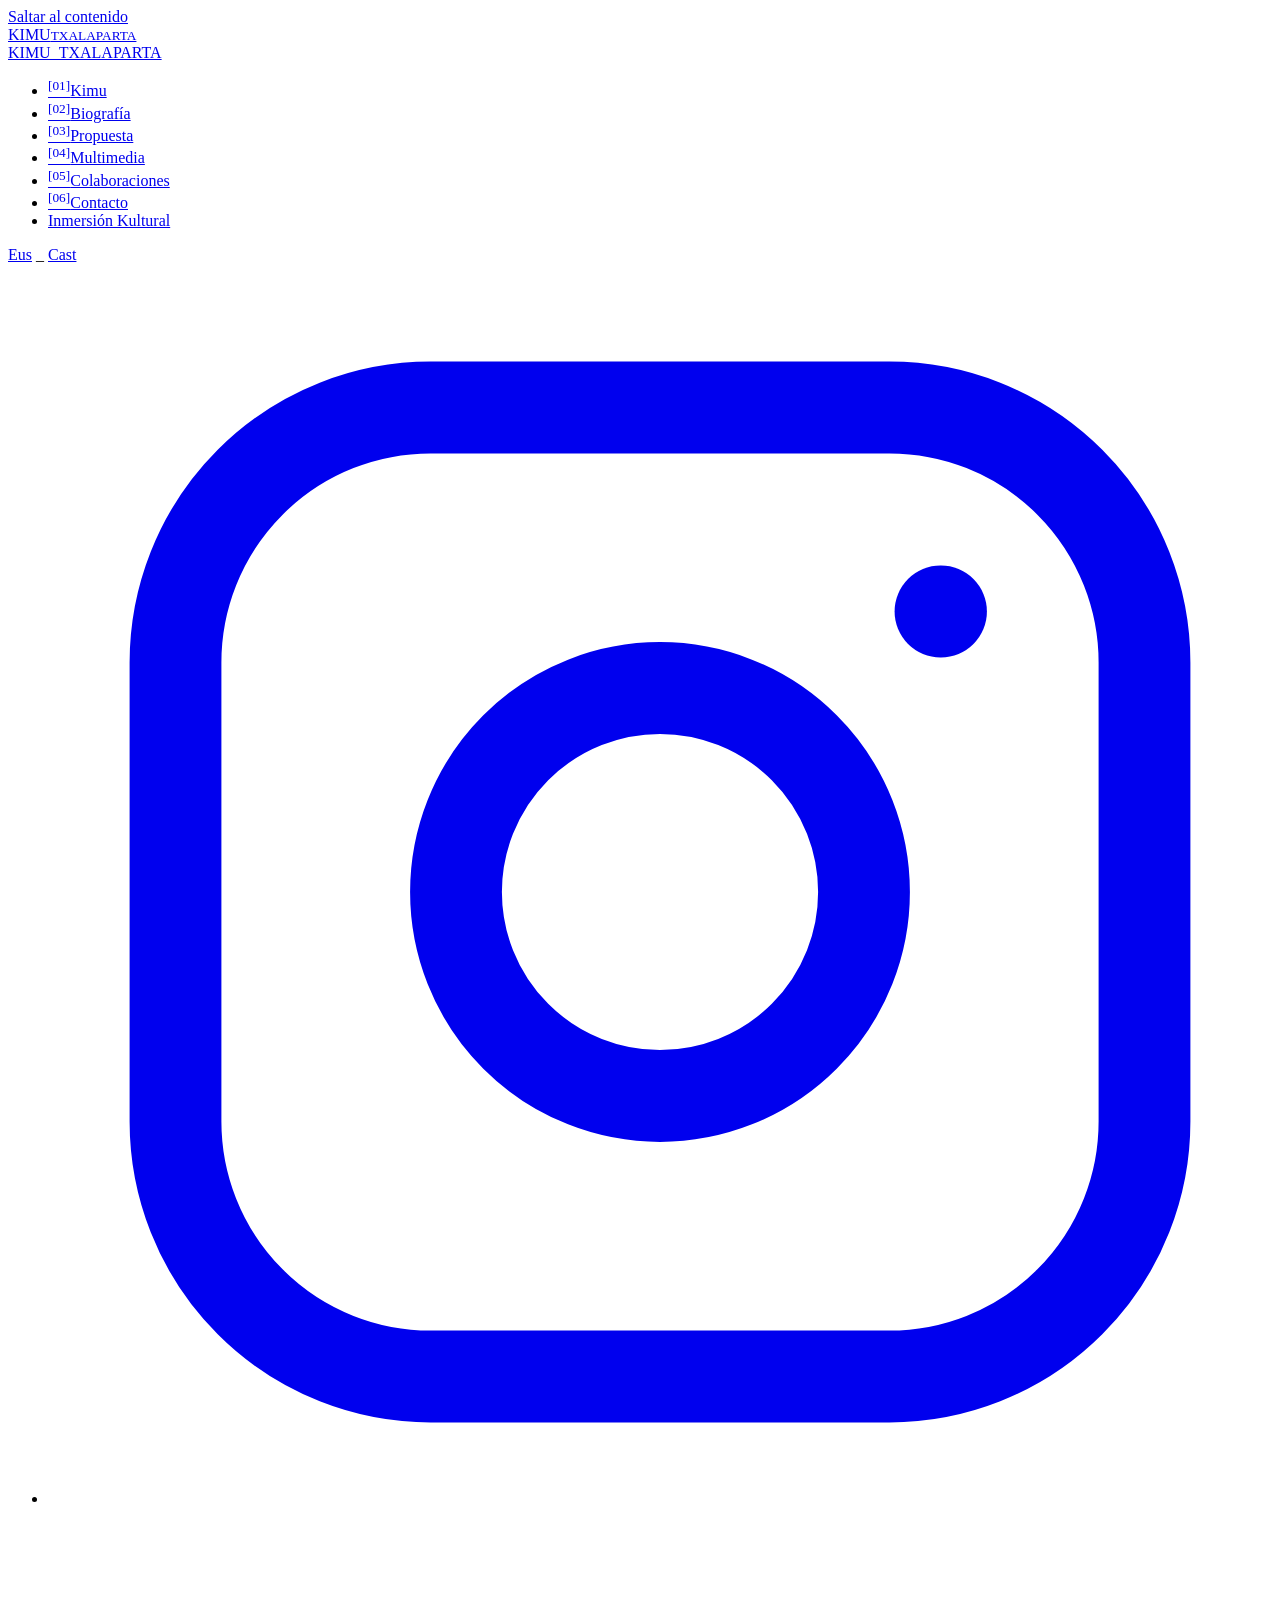
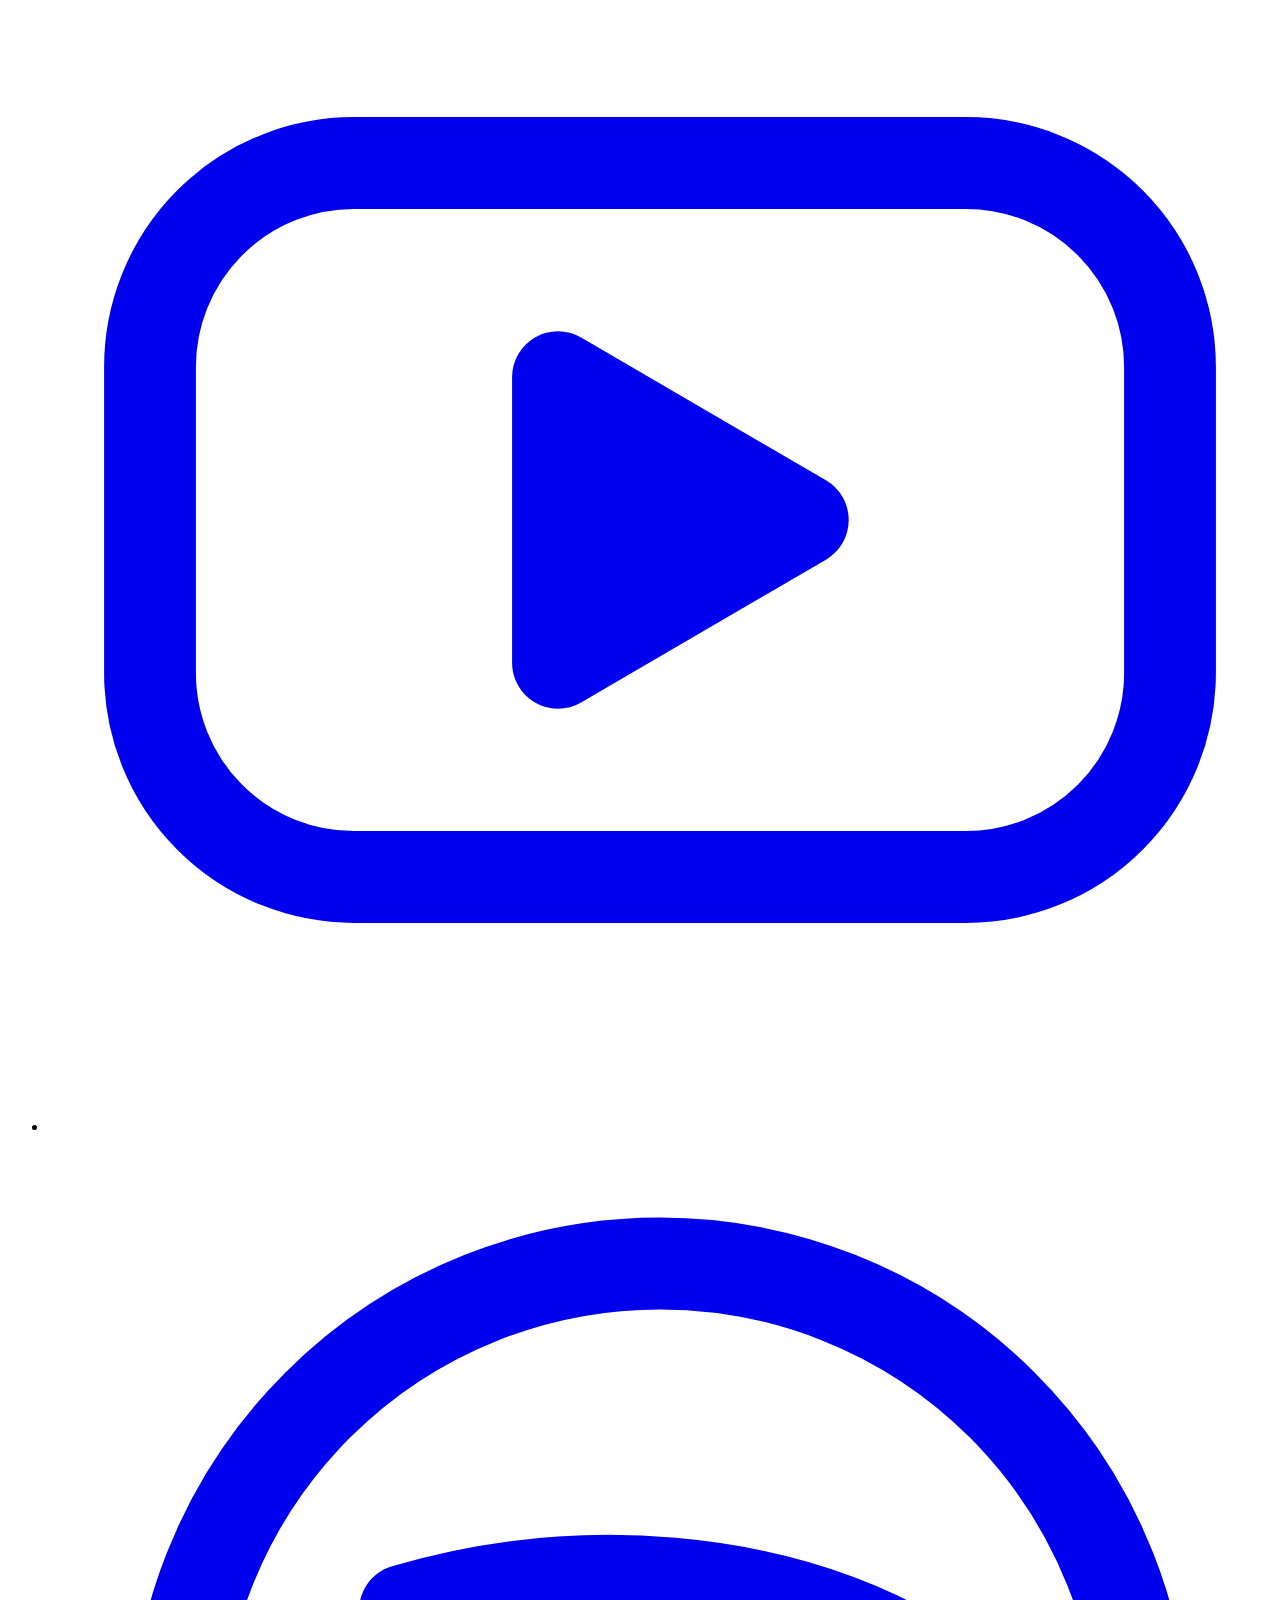
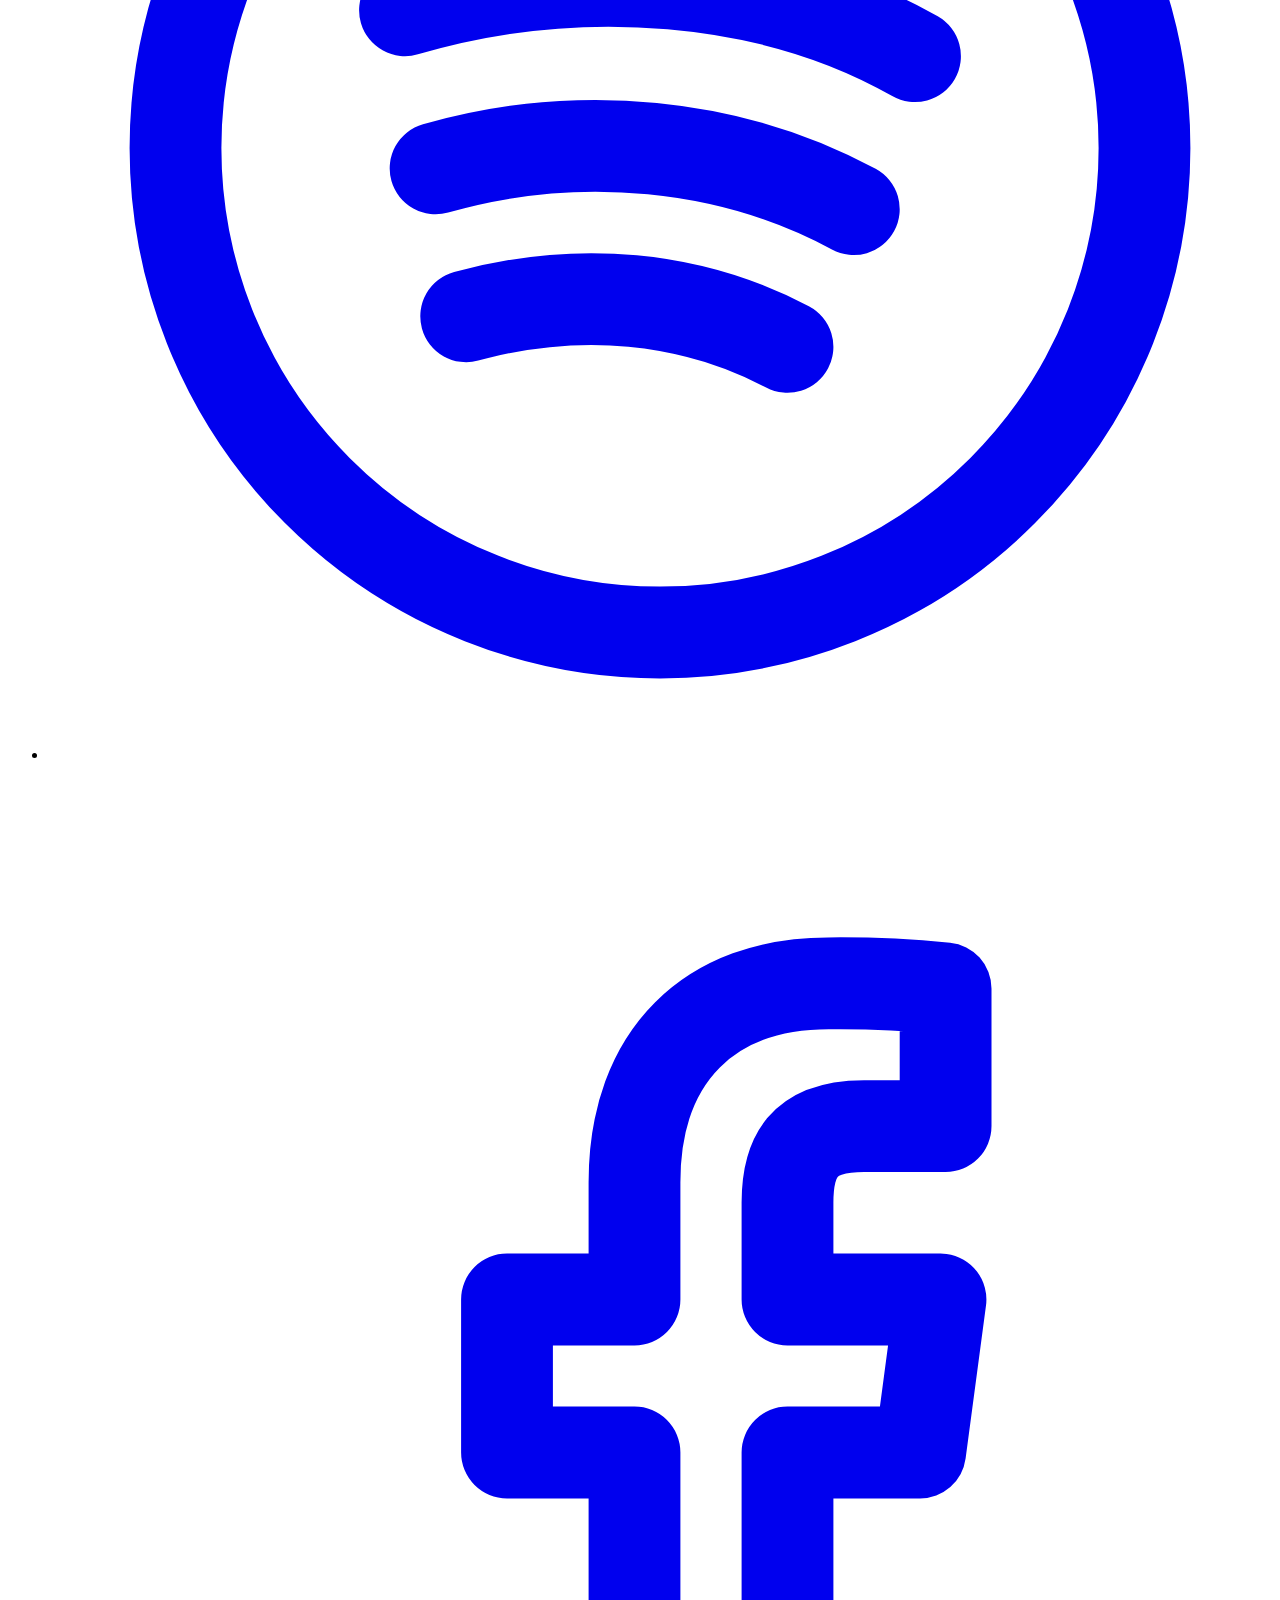
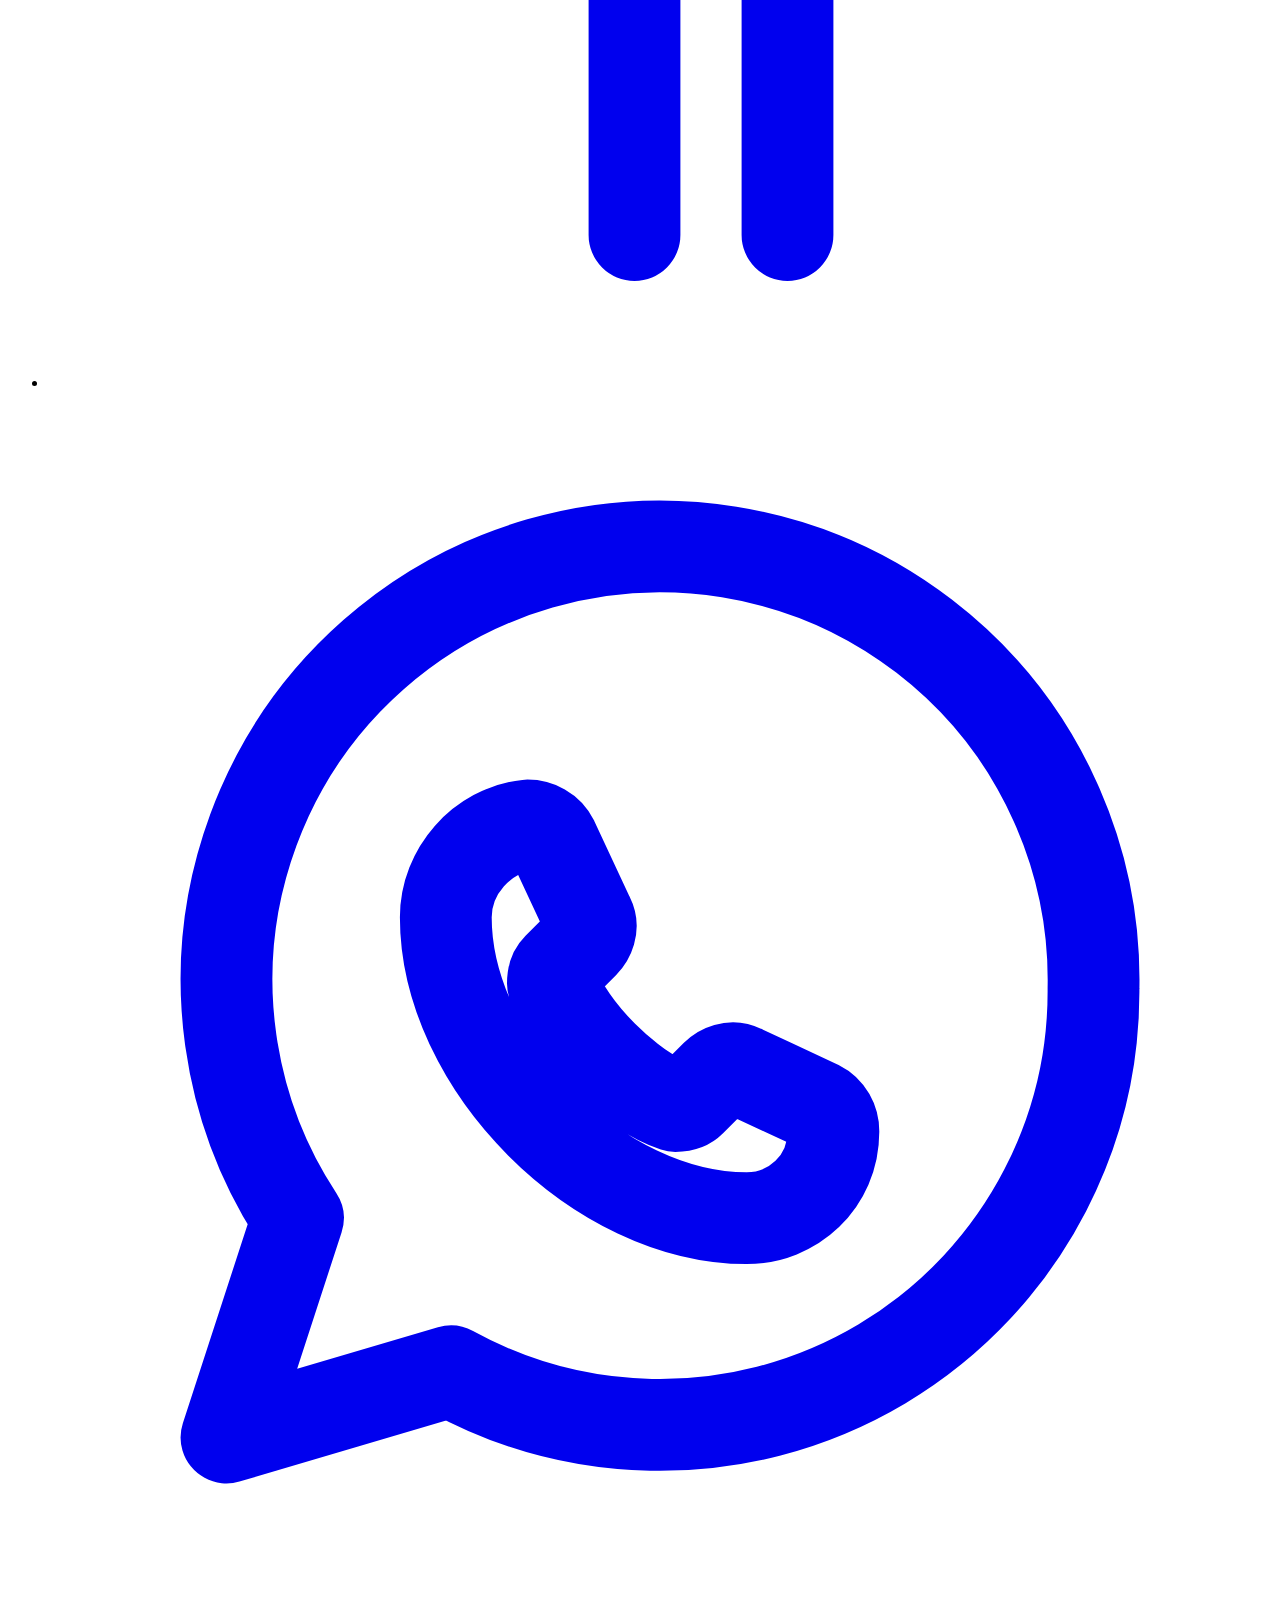
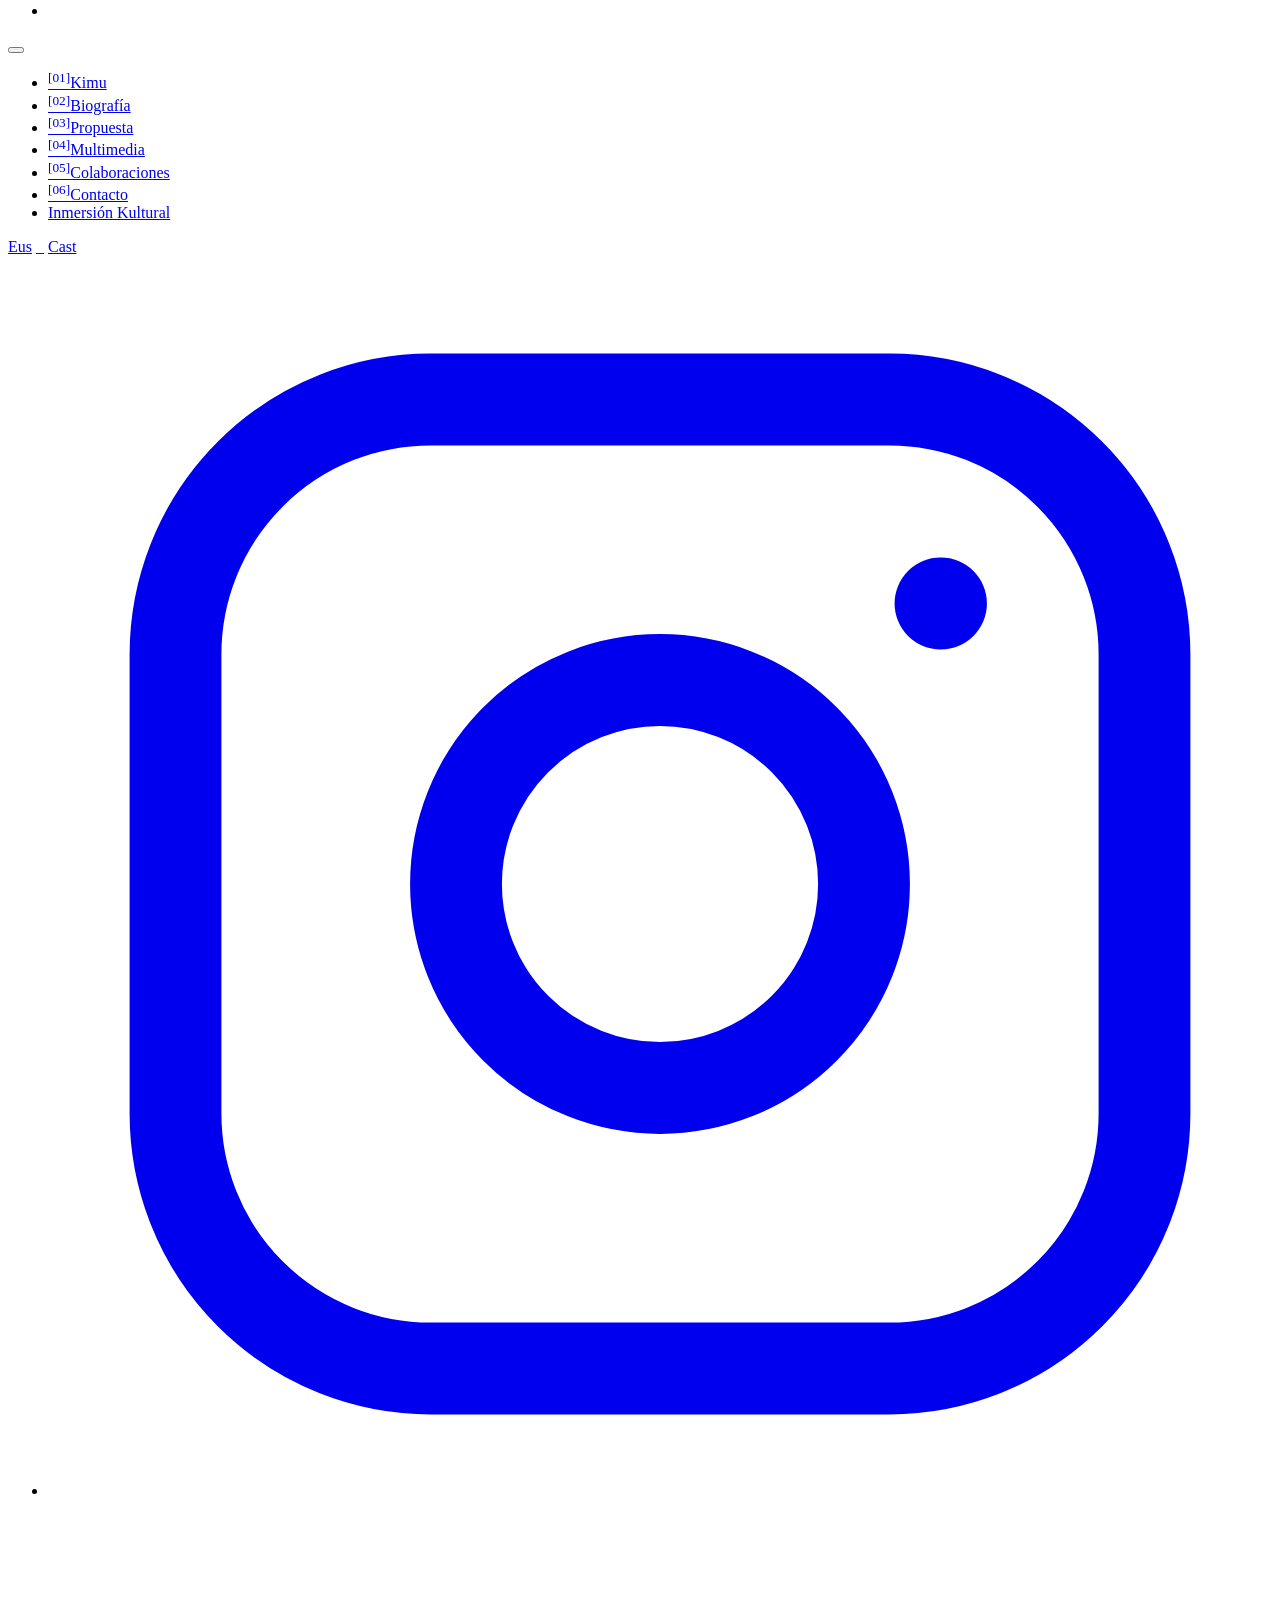
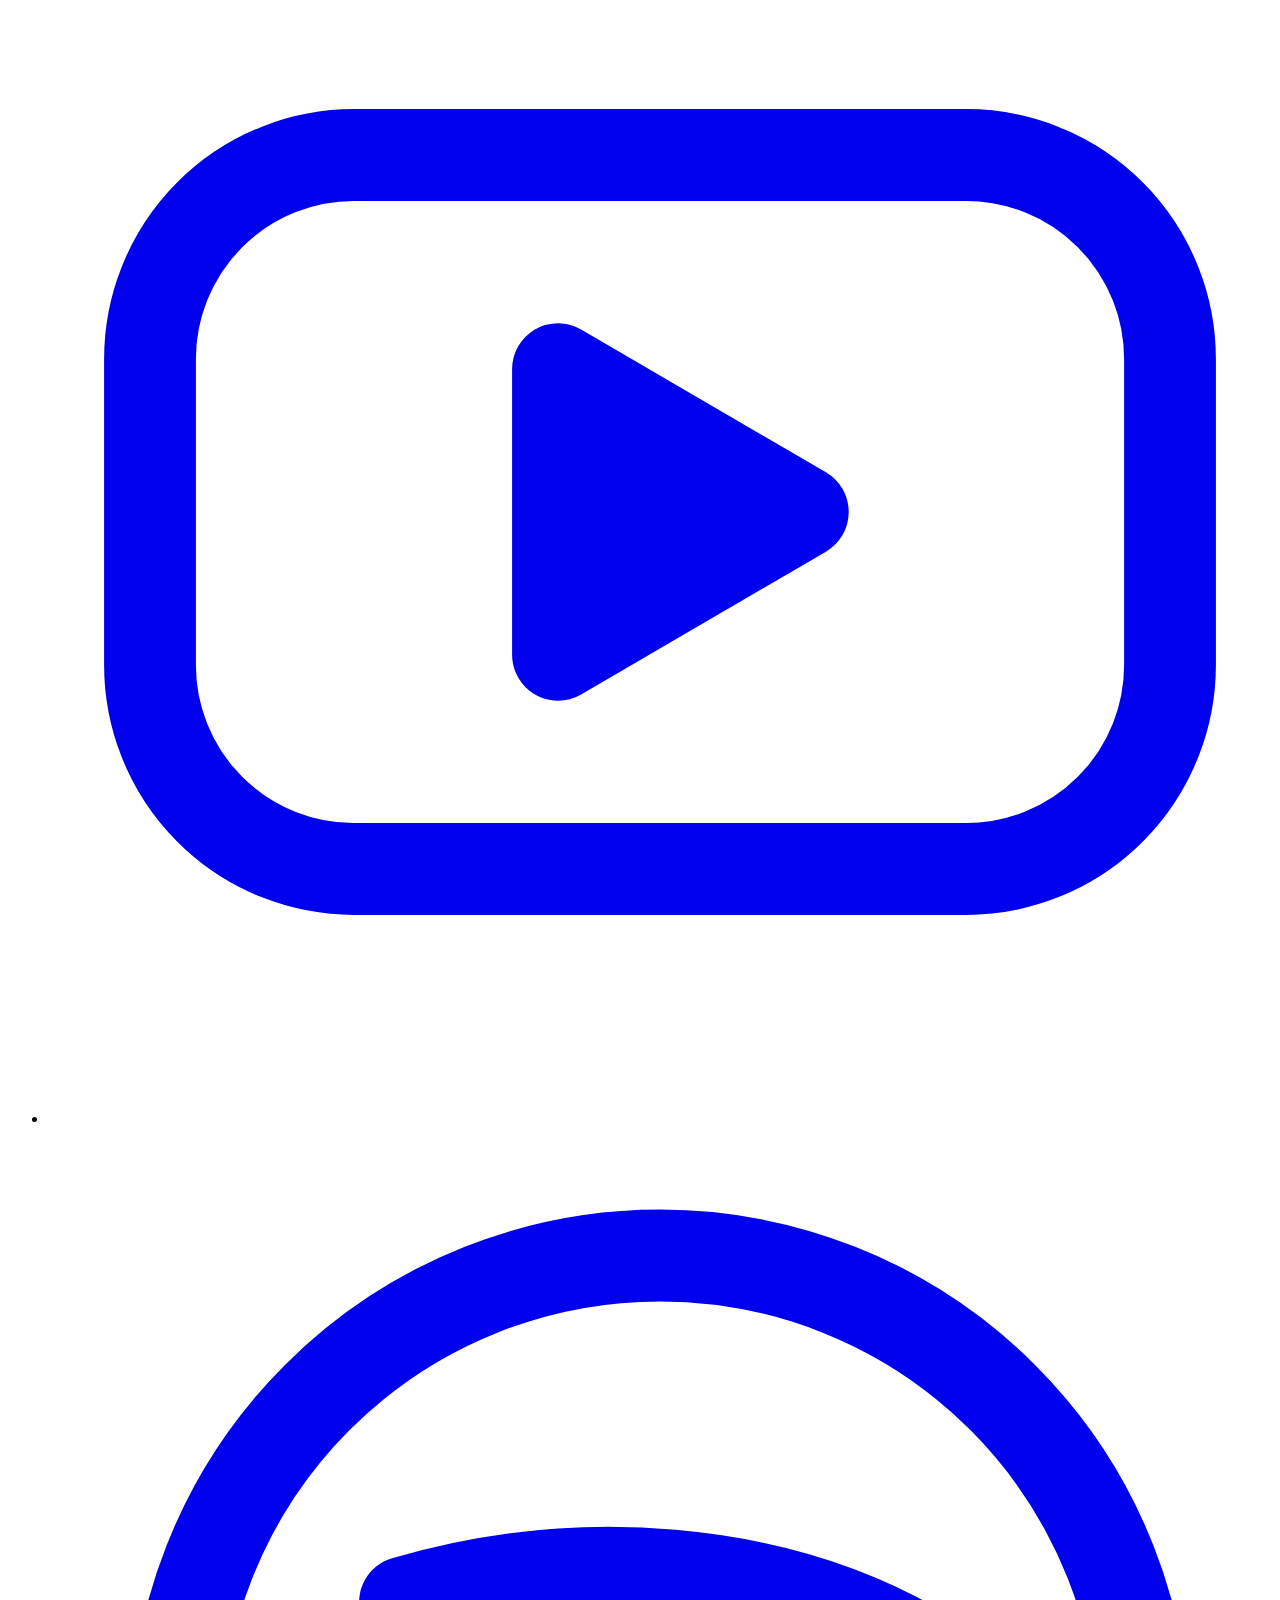
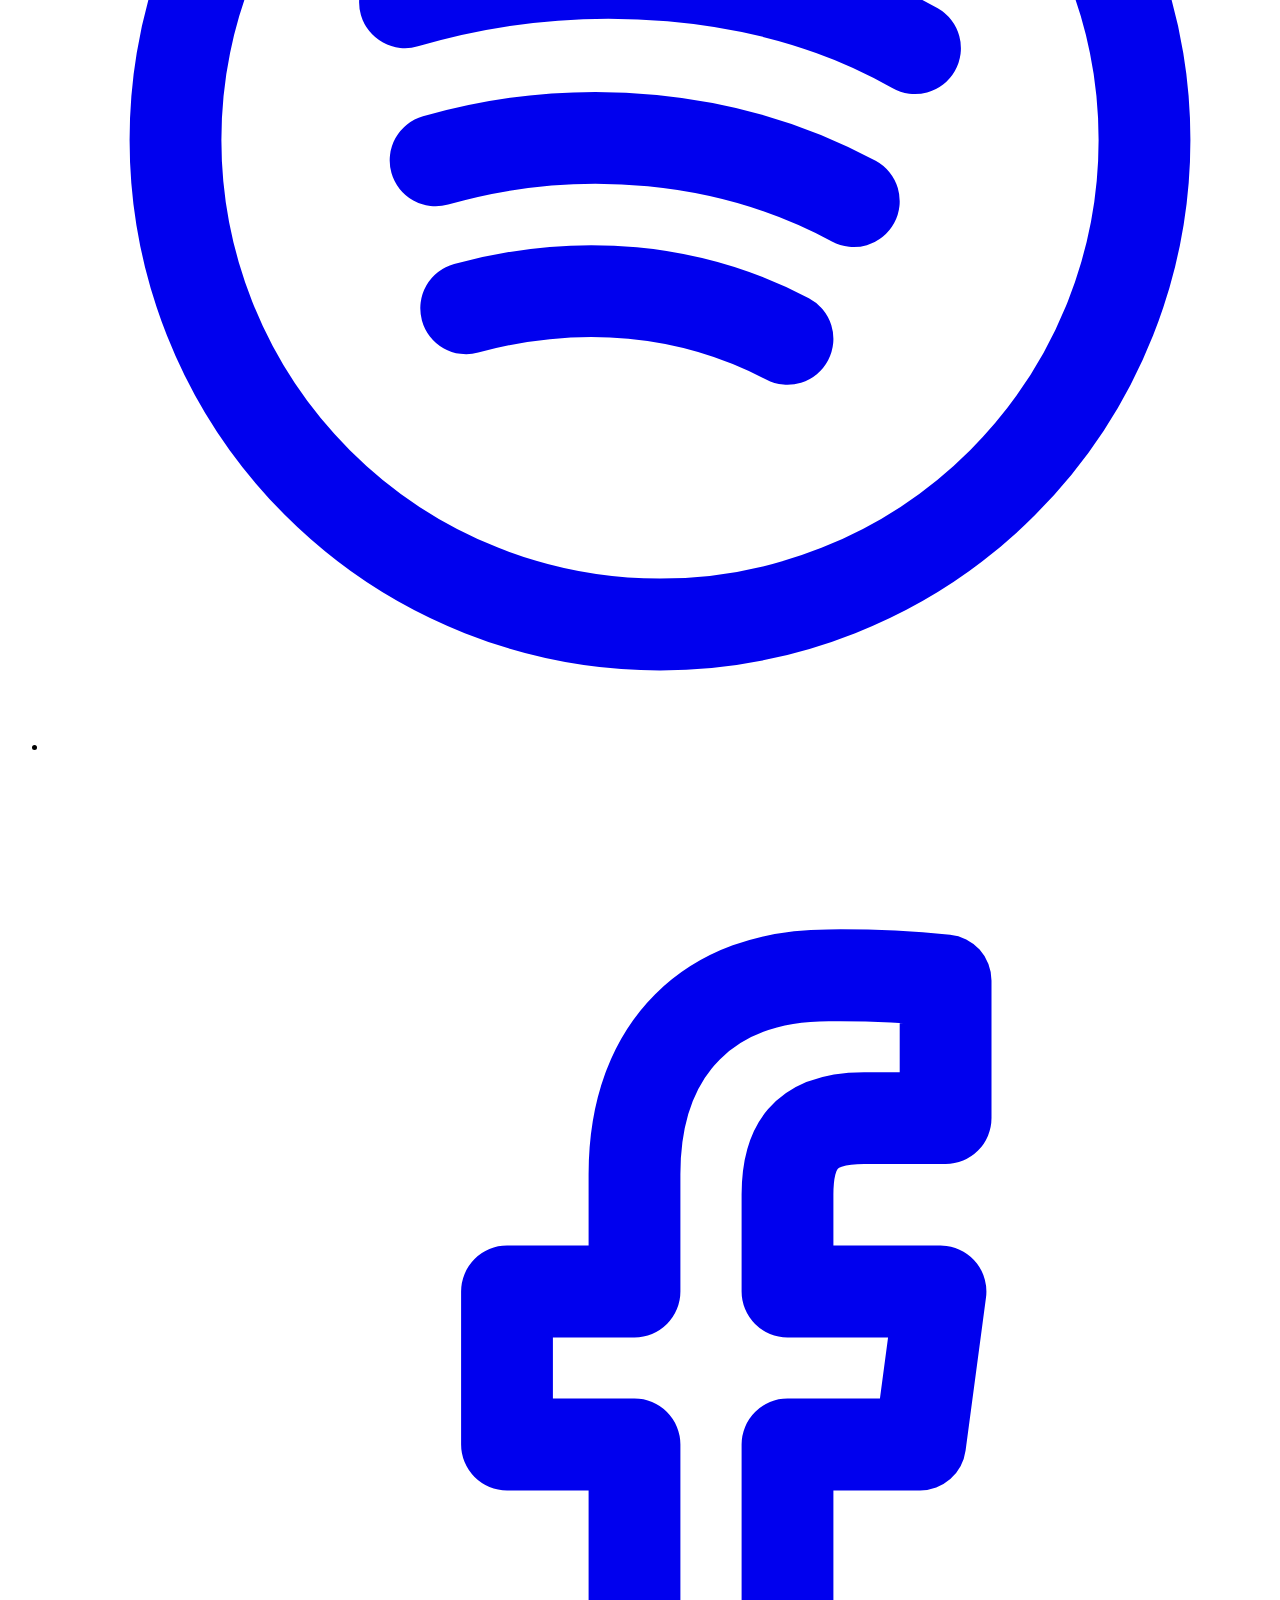
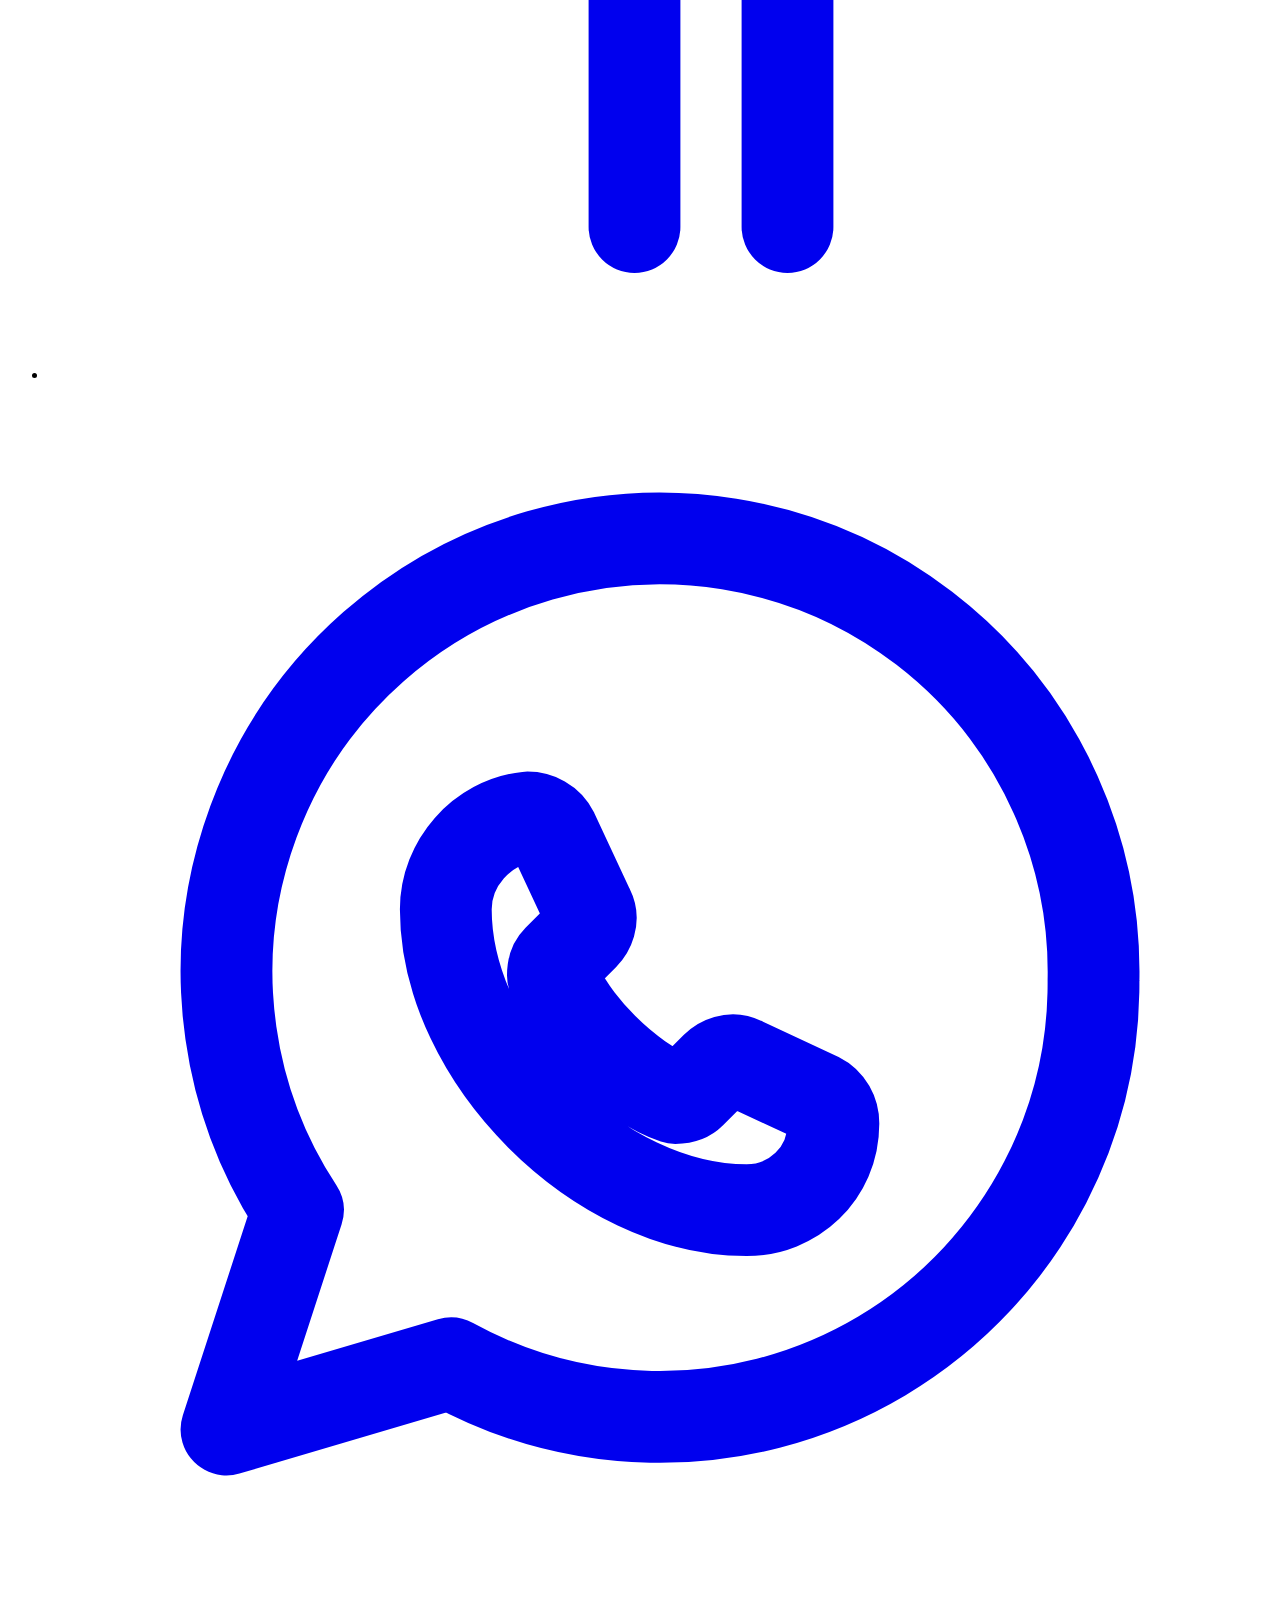
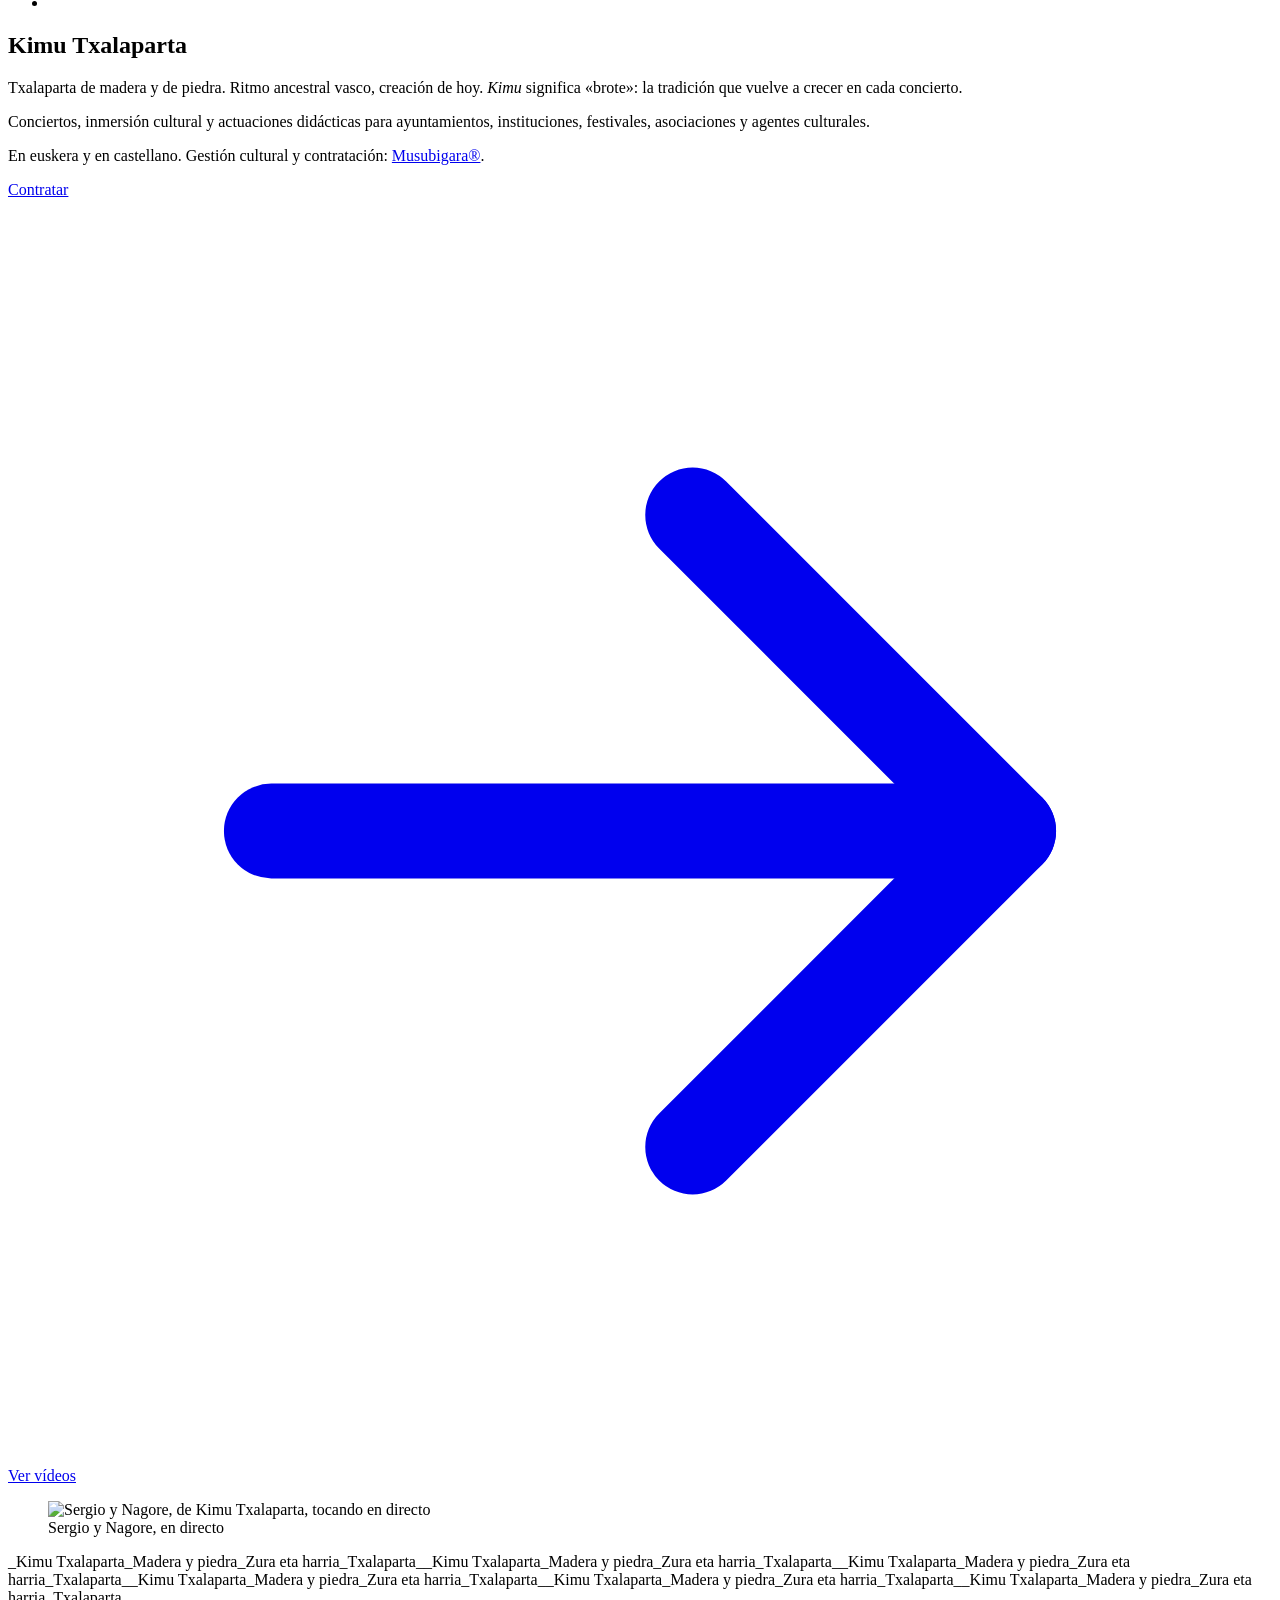
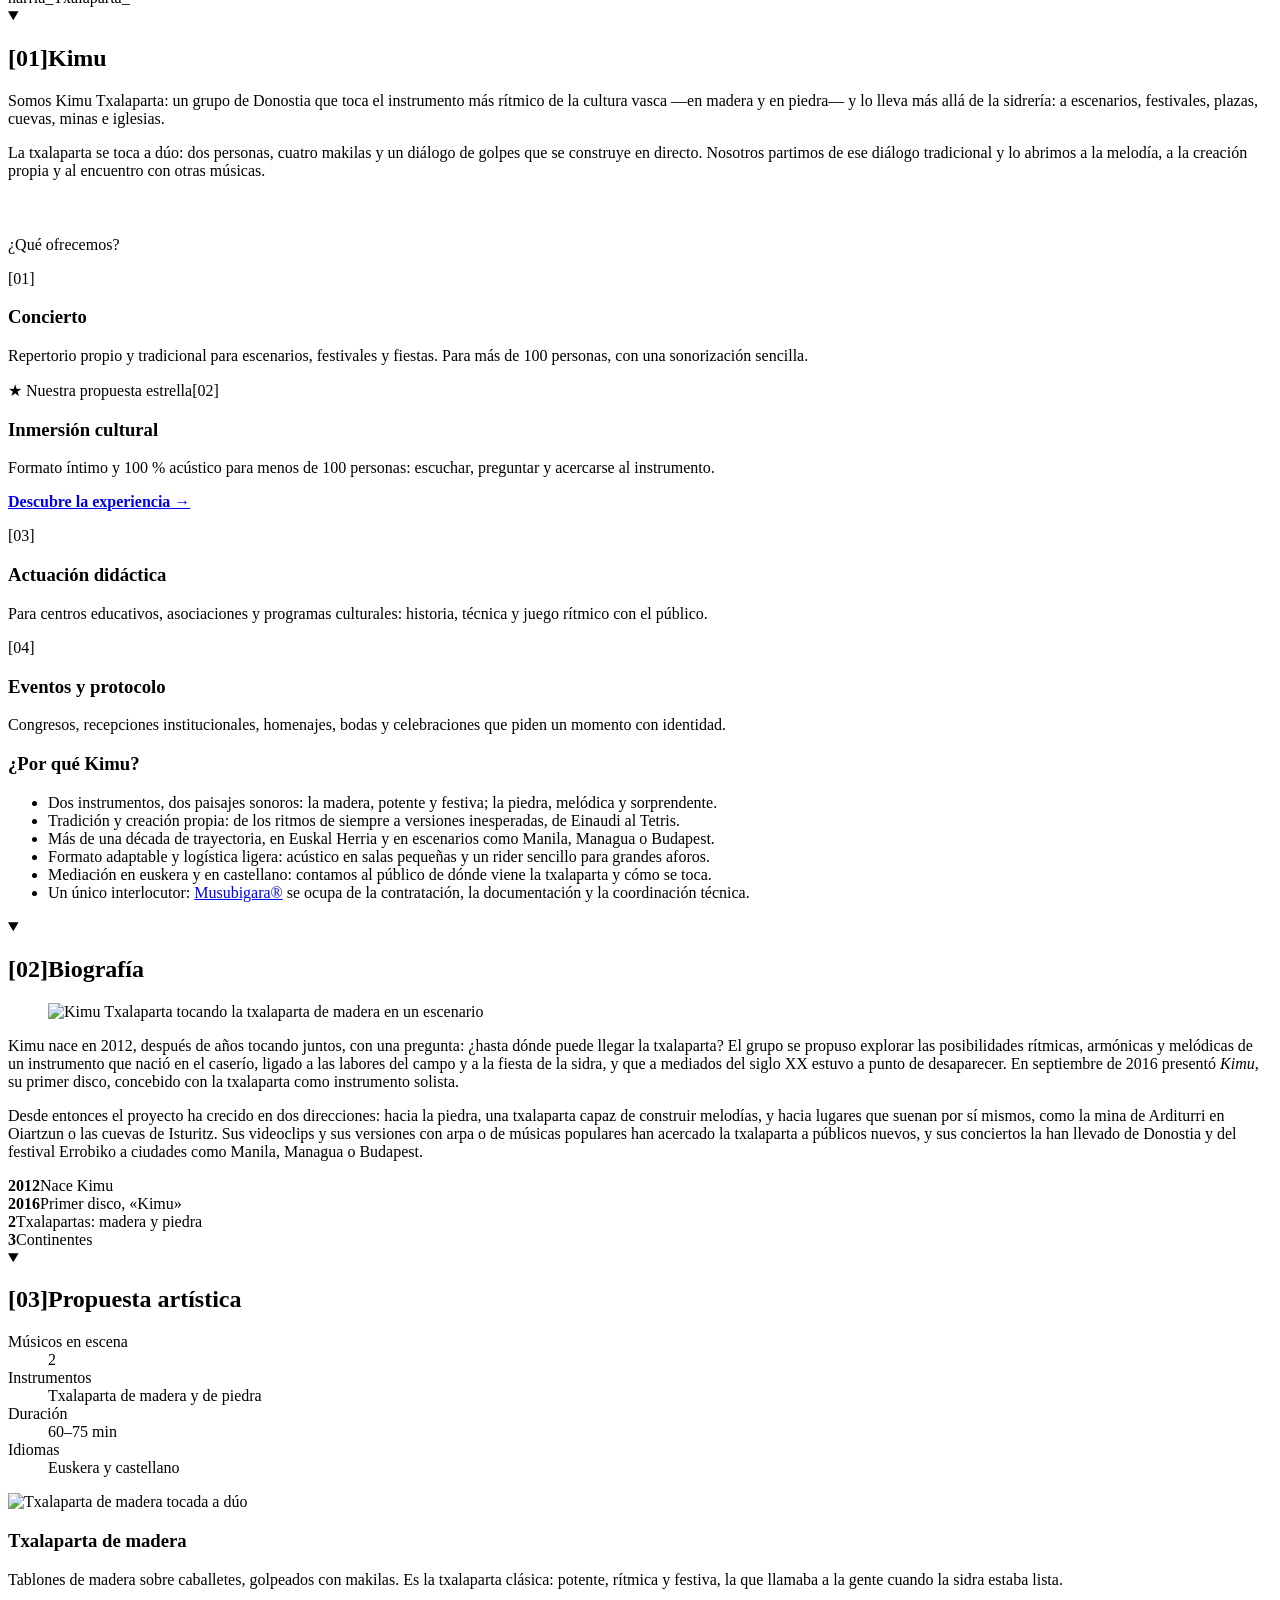
==== commit 44761c76: "Rediseño de secciones en acordeón, fotos reales y refuerzo SEO txalaparta/Euskadi - Títulos de las 6" ====
--- a/public/index.html
+++ b/public/index.html
@@ -3,8 +3,9 @@
 <head>
 <meta charset="utf-8">
 <meta name="viewport" content="width=device-width, initial-scale=1">
-<title>Kimu Txalaparta · Txalaparta de madera y de piedra · Conciertos y contratación</title>
-<meta name="description" content="Kimu Txalaparta: txalaparta de madera y de piedra desde Donostia. Conciertos, inmersión cultural y actuaciones didácticas para instituciones, festivales y asociaciones. Contratación: Musubigara®.">
+<title>Kimu Txalaparta · Txalaparta de Euskadi · Conciertos y contratación</title>
+<meta name="description" content="Kimu Txalaparta: txalaparta de Euskadi (madera y piedra), desde Donostia. Conciertos, inmersión txalaparta y actuaciones didácticas para instituciones, festivales y asociaciones. Contratación: Musubigara®.">
+<meta name="keywords" content="txalaparta, txalaparta Euskadi, inmersión txalaparta, inmersión cultural txalaparta, Kimu Txalaparta, conciertos de txalaparta">
 
 <link rel="canonical" href="https://kimutxalaparta.netlify.app/">
 <link rel="alternate" hreflang="es" href="https://kimutxalaparta.netlify.app/">
@@ -12,8 +13,8 @@
 <link rel="alternate" hreflang="x-default" href="https://kimutxalaparta.netlify.app/">
 <meta property="og:type" content="website">
 <meta property="og:site_name" content="Kimu Txalaparta">
-<meta property="og:title" content="Kimu Txalaparta · Txalaparta de madera y de piedra · Conciertos y contratación">
-<meta property="og:description" content="Kimu Txalaparta: txalaparta de madera y de piedra desde Donostia. Conciertos, inmersión cultural y actuaciones didácticas para instituciones, festivales y asociaciones. Contratación: Musubigara®.">
+<meta property="og:title" content="Kimu Txalaparta · Txalaparta de Euskadi · Conciertos y contratación">
+<meta property="og:description" content="Kimu Txalaparta: txalaparta de Euskadi (madera y piedra), desde Donostia. Conciertos, inmersión txalaparta y actuaciones didácticas para instituciones, festivales y asociaciones. Contratación: Musubigara®.">
 <meta property="og:url" content="https://kimutxalaparta.netlify.app/">
 <meta property="og:image" content="https://kimutxalaparta.netlify.app/img/og.jpg">
 <meta property="og:locale" content="es_ES">
@@ -25,7 +26,7 @@
 <link rel="preload" href="/fonts/ibm-plex-mono-latin-400-normal.woff2" as="font" type="font/woff2" crossorigin>
 <link rel="stylesheet" href="/assets/kimu.css">
 <script>document.documentElement.className+=" js"</script>
-<script type="application/ld+json">{"@context": "https://schema.org", "@type": "MusicGroup", "name": "Kimu Txalaparta", "alternateName": "KIMU Txalaparta", "url": "https://kimutxalaparta.netlify.app/", "image": "https://kimutxalaparta.netlify.app/img/og.jpg", "description": "Kimu Txalaparta: txalaparta de madera y de piedra desde Donostia. Conciertos, inmersión cultural y actuaciones didácticas para instituciones, festivales y asociaciones. Contratación: Musubigara®.", "genre": ["Txalaparta", "Música tradicional vasca", "Percusión"], "foundingDate": "2012", "foundingLocation": {"@type": "Place", "name": "Donostia / San Sebastián"}, "inLanguage": "es", "sameAs": ["https://www.youtube.com/@kimutxalaparta", "https://www.instagram.com/kimutxalaparta/", "https://www.facebook.com/kimutxalaparta/"], "album": {"@type": "MusicAlbum", "name": "Kimu", "datePublished": "2016-09"}, "contactPoint": {"@type": "ContactPoint", "contactType": "booking", "email": "ignacio@musubigara.org", "telephone": "+34620463558", "availableLanguage": ["eu", "es"]}, "parentOrganization": {"@type": "Organization", "name": "Musubigara", "url": "https://musubigara.org", "description": "Gestión cultural y contratación artística."}}</script>
+<script type="application/ld+json">{"@context": "https://schema.org", "@type": "MusicGroup", "name": "Kimu Txalaparta", "alternateName": "KIMU Txalaparta", "url": "https://kimutxalaparta.netlify.app/", "image": "https://kimutxalaparta.netlify.app/img/og.jpg", "description": "Kimu Txalaparta: txalaparta de Euskadi (madera y piedra), desde Donostia. Conciertos, inmersión txalaparta y actuaciones didácticas para instituciones, festivales y asociaciones. Contratación: Musubigara®.", "keywords": "txalaparta, txalaparta Euskadi, inmersión txalaparta, inmersión cultural txalaparta, Kimu Txalaparta, conciertos de txalaparta", "genre": ["Txalaparta", "Música tradicional vasca", "Percusión"], "foundingDate": "2012", "foundingLocation": {"@type": "Place", "name": "Donostia / San Sebastián"}, "inLanguage": "es", "sameAs": ["https://www.youtube.com/@kimutxalaparta", "https://www.instagram.com/kimutxalaparta/", "https://www.facebook.com/kimutxalaparta/"], "album": {"@type": "MusicAlbum", "name": "Kimu", "datePublished": "2016-09"}, "contactPoint": {"@type": "ContactPoint", "contactType": "booking", "email": "ignacio@musubigara.org", "telephone": "+34620463558", "availableLanguage": ["eu", "es"]}, "parentOrganization": {"@type": "Organization", "name": "Musubigara", "url": "https://musubigara.org", "description": "Gestión cultural y contratación artística."}}</script>
 </head>
 <body>
 <a class="skip" href="#main">Saltar al contenido</a>
@@ -33,61 +34,69 @@
 <a class="wordmark" href="/" aria-label="Kimu Txalaparta">KIMU<span class="u" aria-hidden="true"></span><small aria-hidden="true">TXALAPARTA</small></a>
 <div class="bar">
 <a class="brand-mini" href="/">KIMU_TXALAPARTA</a>
-<ul class="nav"><li><a href="#kimu"><sup>[01]</sup>Kimu</a></li><li><a href="#biografia"><sup>[02]</sup>Biografía</a></li><li><a href="#propuesta"><sup>[03]</sup>Propuesta</a></li><li><a href="#multimedia"><sup>[04]</sup>Multimedia</a></li><li><a href="#colaboraciones"><sup>[05]</sup>Colaboraciones</a></li><li><a href="#contacto"><sup>[06]</sup>Contacto</a></li></ul>
+<ul class="nav"><li><a href="#kimu"><sup>[01]</sup>Kimu</a></li><li><a href="#biografia"><sup>[02]</sup>Biografía</a></li><li><a href="#propuesta"><sup>[03]</sup>Propuesta</a></li><li><a href="#multimedia"><sup>[04]</sup>Multimedia</a></li><li><a href="#colaboraciones"><sup>[05]</sup>Colaboraciones</a></li><li><a href="#contacto"><sup>[06]</sup>Contacto</a></li><li><a class="nav-feat" href="/inmersion-kultural-txalaparta-euskadi/">Inmersión Kultural</a></li></ul>
 <nav class="lang" aria-label="Idioma"><a href="/eu/" hreflang="eu" lang="eu">Eus</a> _ <a href="/" hreflang="es" lang="es" aria-current="true">Cast</a></nav>
 <ul class="social"><li><a href="https://www.instagram.com/kimutxalaparta/" target="_blank" rel="noopener" aria-label="Instagram (se abre en una pestaña nueva)"><svg aria-hidden="true" viewBox="0 0 24 24" fill="none" stroke="currentColor" stroke-width="1.8" stroke-linecap="round" stroke-linejoin="round"><rect x="2.5" y="2.5" width="19" height="19" rx="5"/><circle cx="12" cy="12" r="4"/><line x1="17.5" y1="6.5" x2="17.51" y2="6.5"/></svg></a></li><li><a href="https://www.youtube.com/@kimutxalaparta" target="_blank" rel="noopener" aria-label="YouTube (se abre en una pestaña nueva)"><svg aria-hidden="true" viewBox="0 0 24 24" fill="none" stroke="currentColor" stroke-width="1.8" stroke-linejoin="round"><rect x="2" y="5" width="20" height="14" rx="4"/><path d="M10 9.2v5.6l4.8-2.8z" fill="currentColor"/></svg></a></li><li><a href="https://open.spotify.com/search/Kimu%20Txalaparta" target="_blank" rel="noopener" aria-label="Spotify (se abre en una pestaña nueva)"><svg aria-hidden="true" viewBox="0 0 24 24" fill="none" stroke="currentColor" stroke-width="1.8" stroke-linecap="round"><circle cx="12" cy="12" r="9.5"/><path d="M7 9.3c3.4-1 7.2-.7 10 .9"/><path d="M7.6 12.4c2.8-.8 5.8-.5 8.2.8"/><path d="M8.2 15.3c2.2-.6 4.4-.4 6.3.6"/></svg></a></li><li><a href="https://www.facebook.com/kimutxalaparta/" target="_blank" rel="noopener" aria-label="Facebook (se abre en una pestaña nueva)"><svg aria-hidden="true" viewBox="0 0 24 24" fill="none" stroke="currentColor" stroke-width="1.8" stroke-linecap="round" stroke-linejoin="round"><path d="M14.5 21v-7.5h2.6l.4-3h-3v-1.9c0-.9.3-1.5 1.5-1.5h1.6V4.4a21 21 0 0 0-2.3-.1c-2.3 0-3.8 1.4-3.8 3.9v2.3H9v3h2.5V21"/></svg></a></li><li><a href="https://wa.me/34620463558?text=Hola%2C%20quiero%20informaci%C3%B3n%20para%20contratar%20a%20Kimu%20Txalaparta" target="_blank" rel="noopener" aria-label="WhatsApp (se abre en una pestaña nueva)"><svg aria-hidden="true" viewBox="0 0 24 24" fill="none" stroke="currentColor" stroke-width="1.8" stroke-linecap="round" stroke-linejoin="round"><path d="M20.5 11.7a8.5 8.5 0 0 1-12.6 7.5L3.5 20.5l1.4-4.3A8.5 8.5 0 1 1 20.5 11.7z"/><path d="M9.4 8.5c.2 0 .4.1.5.3l.7 1.5c.1.2 0 .4-.1.5l-.5.5c-.1.1-.1.2-.1.3.3.9 1.5 2.1 2.4 2.4.1 0 .2 0 .3-.1l.5-.5c.1-.1.3-.2.5-.1l1.5.7c.2.1.3.3.3.5 0 1-.8 1.7-1.7 1.7-2.9 0-5.9-3-5.9-5.9 0-.9.7-1.7 1.6-1.8z"/></svg></a></li></ul>
 <button class="plus" id="plus" type="button" aria-expanded="false" aria-controls="panel" aria-label="Abrir menú" data-open="Abrir menú" data-close="Cerrar menú"></button>
 </div>
-<div class="panel" id="panel"><ul class="nav"><li><a href="#kimu"><sup>[01]</sup>Kimu</a></li><li><a href="#biografia"><sup>[02]</sup>Biografía</a></li><li><a href="#propuesta"><sup>[03]</sup>Propuesta</a></li><li><a href="#multimedia"><sup>[04]</sup>Multimedia</a></li><li><a href="#colaboraciones"><sup>[05]</sup>Colaboraciones</a></li><li><a href="#contacto"><sup>[06]</sup>Contacto</a></li></ul><nav class="lang" aria-label="Idioma"><a href="/eu/" hreflang="eu" lang="eu">Eus</a> _ <a href="/" hreflang="es" lang="es" aria-current="true">Cast</a></nav><ul class="social"><li><a href="https://www.instagram.com/kimutxalaparta/" target="_blank" rel="noopener" aria-label="Instagram (se abre en una pestaña nueva)"><svg aria-hidden="true" viewBox="0 0 24 24" fill="none" stroke="currentColor" stroke-width="1.8" stroke-linecap="round" stroke-linejoin="round"><rect x="2.5" y="2.5" width="19" height="19" rx="5"/><circle cx="12" cy="12" r="4"/><line x1="17.5" y1="6.5" x2="17.51" y2="6.5"/></svg></a></li><li><a href="https://www.youtube.com/@kimutxalaparta" target="_blank" rel="noopener" aria-label="YouTube (se abre en una pestaña nueva)"><svg aria-hidden="true" viewBox="0 0 24 24" fill="none" stroke="currentColor" stroke-width="1.8" stroke-linejoin="round"><rect x="2" y="5" width="20" height="14" rx="4"/><path d="M10 9.2v5.6l4.8-2.8z" fill="currentColor"/></svg></a></li><li><a href="https://open.spotify.com/search/Kimu%20Txalaparta" target="_blank" rel="noopener" aria-label="Spotify (se abre en una pestaña nueva)"><svg aria-hidden="true" viewBox="0 0 24 24" fill="none" stroke="currentColor" stroke-width="1.8" stroke-linecap="round"><circle cx="12" cy="12" r="9.5"/><path d="M7 9.3c3.4-1 7.2-.7 10 .9"/><path d="M7.6 12.4c2.8-.8 5.8-.5 8.2.8"/><path d="M8.2 15.3c2.2-.6 4.4-.4 6.3.6"/></svg></a></li><li><a href="https://www.facebook.com/kimutxalaparta/" target="_blank" rel="noopener" aria-label="Facebook (se abre en una pestaña nueva)"><svg aria-hidden="true" viewBox="0 0 24 24" fill="none" stroke="currentColor" stroke-width="1.8" stroke-linecap="round" stroke-linejoin="round"><path d="M14.5 21v-7.5h2.6l.4-3h-3v-1.9c0-.9.3-1.5 1.5-1.5h1.6V4.4a21 21 0 0 0-2.3-.1c-2.3 0-3.8 1.4-3.8 3.9v2.3H9v3h2.5V21"/></svg></a></li><li><a href="https://wa.me/34620463558?text=Hola%2C%20quiero%20informaci%C3%B3n%20para%20contratar%20a%20Kimu%20Txalaparta" target="_blank" rel="noopener" aria-label="WhatsApp (se abre en una pestaña nueva)"><svg aria-hidden="true" viewBox="0 0 24 24" fill="none" stroke="currentColor" stroke-width="1.8" stroke-linecap="round" stroke-linejoin="round"><path d="M20.5 11.7a8.5 8.5 0 0 1-12.6 7.5L3.5 20.5l1.4-4.3A8.5 8.5 0 1 1 20.5 11.7z"/><path d="M9.4 8.5c.2 0 .4.1.5.3l.7 1.5c.1.2 0 .4-.1.5l-.5.5c-.1.1-.1.2-.1.3.3.9 1.5 2.1 2.4 2.4.1 0 .2 0 .3-.1l.5-.5c.1-.1.3-.2.5-.1l1.5.7c.2.1.3.3.3.5 0 1-.8 1.7-1.7 1.7-2.9 0-5.9-3-5.9-5.9 0-.9.7-1.7 1.6-1.8z"/></svg></a></li></ul></div>
+<div class="panel" id="panel"><ul class="nav"><li><a href="#kimu"><sup>[01]</sup>Kimu</a></li><li><a href="#biografia"><sup>[02]</sup>Biografía</a></li><li><a href="#propuesta"><sup>[03]</sup>Propuesta</a></li><li><a href="#multimedia"><sup>[04]</sup>Multimedia</a></li><li><a href="#colaboraciones"><sup>[05]</sup>Colaboraciones</a></li><li><a href="#contacto"><sup>[06]</sup>Contacto</a></li><li><a class="nav-feat" href="/inmersion-kultural-txalaparta-euskadi/">Inmersión Kultural</a></li></ul><nav class="lang" aria-label="Idioma"><a href="/eu/" hreflang="eu" lang="eu">Eus</a> _ <a href="/" hreflang="es" lang="es" aria-current="true">Cast</a></nav><ul class="social"><li><a href="https://www.instagram.com/kimutxalaparta/" target="_blank" rel="noopener" aria-label="Instagram (se abre en una pestaña nueva)"><svg aria-hidden="true" viewBox="0 0 24 24" fill="none" stroke="currentColor" stroke-width="1.8" stroke-linecap="round" stroke-linejoin="round"><rect x="2.5" y="2.5" width="19" height="19" rx="5"/><circle cx="12" cy="12" r="4"/><line x1="17.5" y1="6.5" x2="17.51" y2="6.5"/></svg></a></li><li><a href="https://www.youtube.com/@kimutxalaparta" target="_blank" rel="noopener" aria-label="YouTube (se abre en una pestaña nueva)"><svg aria-hidden="true" viewBox="0 0 24 24" fill="none" stroke="currentColor" stroke-width="1.8" stroke-linejoin="round"><rect x="2" y="5" width="20" height="14" rx="4"/><path d="M10 9.2v5.6l4.8-2.8z" fill="currentColor"/></svg></a></li><li><a href="https://open.spotify.com/search/Kimu%20Txalaparta" target="_blank" rel="noopener" aria-label="Spotify (se abre en una pestaña nueva)"><svg aria-hidden="true" viewBox="0 0 24 24" fill="none" stroke="currentColor" stroke-width="1.8" stroke-linecap="round"><circle cx="12" cy="12" r="9.5"/><path d="M7 9.3c3.4-1 7.2-.7 10 .9"/><path d="M7.6 12.4c2.8-.8 5.8-.5 8.2.8"/><path d="M8.2 15.3c2.2-.6 4.4-.4 6.3.6"/></svg></a></li><li><a href="https://www.facebook.com/kimutxalaparta/" target="_blank" rel="noopener" aria-label="Facebook (se abre en una pestaña nueva)"><svg aria-hidden="true" viewBox="0 0 24 24" fill="none" stroke="currentColor" stroke-width="1.8" stroke-linecap="round" stroke-linejoin="round"><path d="M14.5 21v-7.5h2.6l.4-3h-3v-1.9c0-.9.3-1.5 1.5-1.5h1.6V4.4a21 21 0 0 0-2.3-.1c-2.3 0-3.8 1.4-3.8 3.9v2.3H9v3h2.5V21"/></svg></a></li><li><a href="https://wa.me/34620463558?text=Hola%2C%20quiero%20informaci%C3%B3n%20para%20contratar%20a%20Kimu%20Txalaparta" target="_blank" rel="noopener" aria-label="WhatsApp (se abre en una pestaña nueva)"><svg aria-hidden="true" viewBox="0 0 24 24" fill="none" stroke="currentColor" stroke-width="1.8" stroke-linecap="round" stroke-linejoin="round"><path d="M20.5 11.7a8.5 8.5 0 0 1-12.6 7.5L3.5 20.5l1.4-4.3A8.5 8.5 0 1 1 20.5 11.7z"/><path d="M9.4 8.5c.2 0 .4.1.5.3l.7 1.5c.1.2 0 .4-.1.5l-.5.5c-.1.1-.1.2-.1.3.3.9 1.5 2.1 2.4 2.4.1 0 .2 0 .3-.1l.5-.5c.1-.1.3-.2.5-.1l1.5.7c.2.1.3.3.3.5 0 1-.8 1.7-1.7 1.7-2.9 0-5.9-3-5.9-5.9 0-.9.7-1.7 1.6-1.8z"/></svg></a></li></ul></div>
 </header>
 <main id="main">
 <section class="hero" aria-label="Kimu Txalaparta">
 <h1 class="vh">Kimu Txalaparta</h1>
-<div class="grid hero-grid">
+<div class="grid hero-land">
 <p class="box hero-box">Txalaparta de madera y de piedra. Ritmo ancestral vasco, creación de hoy. <em>Kimu</em> significa «brote»: la tradición que vuelve a crecer en cada concierto.</p>
 <div class="hero-side"><p>Conciertos, inmersión cultural y actuaciones didácticas para ayuntamientos, instituciones, festivales, asociaciones y agentes culturales.</p><p>En euskera y en castellano. Gestión cultural y contratación: <a href="https://musubigara.org" target="_blank" rel="noopener">Musubigara®</a>.</p></div>
 <div class="hero-ctas"><a class="btn" href="#contacto">Contratar <svg aria-hidden="true" viewBox="0 0 24 24" fill="none" stroke="currentColor" stroke-width="1.8" stroke-linecap="round" stroke-linejoin="round"><path d="M5 12h14"/><path d="M13 6l6 6-6 6"/></svg></a><a class="btn ghost" href="#multimedia">Ver vídeos</a></div>
-<figure class="hero-img"><img src="/img/v-d8M4dUgAjjE-l.webp" width="1280" height="720" alt="Kimu Txalaparta, Arditurri" fetchpriority="high"><figcaption>Arditurriko meategia, Oiartzun</figcaption></figure>
+</div>
+<div class="grid hero-photo">
+<figure class="hero-img"><img src="/img/kimu-sergio-nagore-hero-l.webp" width="1280" height="720" alt="Sergio y Nagore, de Kimu Txalaparta, tocando en directo" fetchpriority="high"><figcaption>Sergio y Nagore, en directo</figcaption></figure>
 </div></section>
 <div class="ticker" aria-hidden="true"><span>_Kimu Txalaparta_Madera y piedra_Zura eta harria_Txalaparta__Kimu Txalaparta_Madera y piedra_Zura eta harria_Txalaparta__Kimu Txalaparta_Madera y piedra_Zura eta harria_Txalaparta__Kimu Txalaparta_Madera y piedra_Zura eta harria_Txalaparta__Kimu Txalaparta_Madera y piedra_Zura eta harria_Txalaparta__Kimu Txalaparta_Madera y piedra_Zura eta harria_Txalaparta_</span></div>
-<section class="sec" id="kimu" aria-labelledby="kimu-t">
-<h2 class="sec-h" id="kimu-t"><span class="idx">[01]</span>Kimu</h2>
+<details class="sec acc" id="kimu" open>
+<summary><h2 class="sec-h" id="kimu-t"><span class="idx">[01]</span>Kimu</h2></summary>
+<div class="acc-body">
 <div class="intro"><p class="box">Somos Kimu Txalaparta: un grupo de Donostia que toca el instrumento más rítmico de la cultura vasca —en madera y en piedra— y lo lleva más allá de la sidrería: a escenarios, festivales, plazas, cuevas, minas e iglesias.</p><p class="who">La txalaparta se toca a dúo: dos personas, cuatro makilas y un diálogo de golpes que se construye en directo. Nosotros partimos de ese diálogo tradicional y lo abrimos a la melodía, a la creación propia y al encuentro con otras músicas.</p></div>
 <p class="kicker" style="margin-top:56px">¿Qué ofrecemos?</p>
-<div class="offers" style="margin-top:0"><article class="card"><span class="n">[01]</span><h3>Concierto</h3><p>Repertorio propio y tradicional para escenarios, festivales y fiestas. Para más de 100 personas, con una sonorización sencilla.</p></article><article class="card"><span class="n">[02]</span><h3>Inmersión cultural</h3><p>Formato íntimo y 100 % acústico para menos de 100 personas: escuchar, preguntar y acercarse al instrumento.</p><p style="margin-top:10px"><a href="/inmersion-kultural-txalaparta-euskadi/">Descubre la experiencia →</a></p></article><article class="card"><span class="n">[03]</span><h3>Actuación didáctica</h3><p>Para centros educativos, asociaciones y programas culturales: historia, técnica y juego rítmico con el público.</p></article><article class="card"><span class="n">[04]</span><h3>Eventos y protocolo</h3><p>Congresos, recepciones institucionales, homenajes, bodas y celebraciones que piden un momento con identidad.</p></article></div>
+<div class="offers" style="margin-top:0"><article class="card"><span class="n">[01]</span><h3>Concierto</h3><p>Repertorio propio y tradicional para escenarios, festivales y fiestas. Para más de 100 personas, con una sonorización sencilla.</p></article><article class="card feat"><span class="feat-badge">★ Nuestra propuesta estrella</span><span class="n">[02]</span><h3>Inmersión cultural</h3><p>Formato íntimo y 100 % acústico para menos de 100 personas: escuchar, preguntar y acercarse al instrumento.</p><p style="margin-top:10px"><a href="/inmersion-kultural-txalaparta-euskadi/"><strong>Descubre la experiencia</strong> →</a></p></article><article class="card"><span class="n">[03]</span><h3>Actuación didáctica</h3><p>Para centros educativos, asociaciones y programas culturales: historia, técnica y juego rítmico con el público.</p></article><article class="card"><span class="n">[04]</span><h3>Eventos y protocolo</h3><p>Congresos, recepciones institucionales, homenajes, bodas y celebraciones que piden un momento con identidad.</p></article></div>
 <div class="why"><h3>¿Por qué Kimu?</h3><ul><li>Dos instrumentos, dos paisajes sonoros: la madera, potente y festiva; la piedra, melódica y sorprendente.</li><li>Tradición y creación propia: de los ritmos de siempre a versiones inesperadas, de Einaudi al Tetris.</li><li>Más de una década de trayectoria, en Euskal Herria y en escenarios como Manila, Managua o Budapest.</li><li>Formato adaptable y logística ligera: acústico en salas pequeñas y un rider sencillo para grandes aforos.</li><li>Mediación en euskera y en castellano: contamos al público de dónde viene la txalaparta y cómo se toca.</li><li>Un único interlocutor: <a href="https://musubigara.org" target="_blank" rel="noopener">Musubigara®</a> se ocupa de la contratación, la documentación y la coordinación técnica.</li></ul></div>
-</section>
-<section class="sec" id="biografia" aria-labelledby="bio-t">
-<h2 class="sec-h" id="bio-t"><span class="idx">[02]</span>Biografía</h2>
+</div></details>
+<details class="sec acc" id="biografia" open>
+<summary><h2 class="sec-h" id="bio-t"><span class="idx">[02]</span>Biografía</h2></summary>
+<div class="acc-body">
 <div class="bio"><figure><img src="/img/v-54pJoDG15Io-l.webp" width="1280" height="720" alt="Kimu Txalaparta tocando la txalaparta de madera en un escenario" loading="lazy"></figure>
 <div class="txt"><p>Kimu nace en 2012, después de años tocando juntos, con una pregunta: ¿hasta dónde puede llegar la txalaparta? El grupo se propuso explorar las posibilidades rítmicas, armónicas y melódicas de un instrumento que nació en el caserío, ligado a las labores del campo y a la fiesta de la sidra, y que a mediados del siglo XX estuvo a punto de desaparecer. En septiembre de 2016 presentó <em>Kimu</em>, su primer disco, concebido con la txalaparta como instrumento solista.</p><p>Desde entonces el proyecto ha crecido en dos direcciones: hacia la piedra, una txalaparta capaz de construir melodías, y hacia lugares que suenan por sí mismos, como la mina de Arditurri en Oiartzun o las cuevas de Isturitz. Sus videoclips y sus versiones con arpa o de músicas populares han acercado la txalaparta a públicos nuevos, y sus conciertos la han llevado de Donostia y del festival Errobiko a ciudades como Manila, Managua o Budapest.</p></div>
 <div class="facts"><div><strong>2012</strong><span>Nace Kimu</span></div><div><strong>2016</strong><span>Primer disco, «Kimu»</span></div><div><strong>2</strong><span>Txalapartas: madera y piedra</span></div><div><strong>3</strong><span>Continentes</span></div></div></div>
-</section>
-<section class="sec" id="propuesta" aria-labelledby="prop-t">
-<h2 class="sec-h" id="prop-t"><span class="idx">[03]</span>Propuesta artística</h2>
+</div></details>
+<details class="sec acc" id="propuesta" open>
+<summary><h2 class="sec-h" id="prop-t"><span class="idx">[03]</span>Propuesta artística</h2></summary>
+<div class="acc-body">
 <dl class="spec"><div><dt>Músicos en escena</dt><dd>2</dd></div><div><dt>Instrumentos</dt><dd>Txalaparta de madera y de piedra</dd></div><div><dt>Duración</dt><dd>60–75 min</dd></div><div><dt>Idiomas</dt><dd>Euskera y castellano</dd></div></dl>
 <div class="instr"><article><img src="/img/v-wCQIxSptv14.webp" width="960" height="540" alt="Txalaparta de madera tocada a dúo" loading="lazy"><div class="in"><h3>Txalaparta de madera</h3><p>Tablones de madera sobre caballetes, golpeados con makilas. Es la txalaparta clásica: potente, rítmica y festiva, la que llamaba a la gente cuando la sidra estaba lista.</p></div></article><article><img src="/img/v-bU86T62306g.webp" width="960" height="540" alt="Txalaparta de piedra tocada en una iglesia" loading="lazy"><div class="in"><h3>Txalaparta de piedra</h3><p>Losas de piedra afinadas que suman notas al ritmo. Permite construir melodías y abre la txalaparta a repertorios nuevos y a diálogos con otros instrumentos.</p></div></article></div>
 <div class="rider"><div class="box"><h3>Requerimientos técnicos</h3><p><strong>Salas de hasta 100 personas</strong> (formato de inmersión cultural): no hace falta sonorizar. La txalaparta de madera y la de piedra suenan con bastantes decibelios.</p><p><strong>Salas grandes, exteriores y festivales</strong> (más de 100 personas): conviene sonorizar. Basta con 6 micrófonos SM57 con pies de micro bajos (uno de ellos para presentar) y 2 monitores.</p></div>
 <div class="dl"><a class="btn" href="/descargas/kimu-txalaparta-rider-es.pdf" download><svg aria-hidden="true" viewBox="0 0 24 24" fill="none" stroke="currentColor" stroke-width="1.8" stroke-linecap="round" stroke-linejoin="round"><path d="M12 4v11"/><path d="M7 10l5 5 5-5"/><path d="M5 20h14"/></svg> Descargar rider (PDF)</a><p>Rider técnico con necesidades de sonido y escenario. Para cualquier duda técnica, escríbenos.</p></div></div>
-</section>
-<section class="sec" id="multimedia" aria-labelledby="mm-t">
-<h2 class="sec-h" id="mm-t"><span class="idx">[04]</span>Multimedia</h2>
+</div></details>
+<details class="sec acc" id="multimedia" open>
+<summary><h2 class="sec-h" id="mm-t"><span class="idx">[04]</span>Multimedia</h2></summary>
+<div class="acc-body">
 <div class="sub" style="margin-top:0"><h3>_Vídeos</h3><a href="https://www.youtube.com/@kimutxalaparta" target="_blank" rel="noopener">Canal de YouTube ↗</a></div>
 <div class="videos"><figure class="video big"><button class="play" type="button" data-yt="d8M4dUgAjjE" data-title="Arditurriko meategian (Oiartzun) · bakarka" aria-label="Reproducir vídeo: Arditurriko meategian (Oiartzun) · bakarka"><img src="/img/v-d8M4dUgAjjE-l.webp" alt="" loading="lazy" width="960" height="540"></button><figcaption>Arditurriko meategian (Oiartzun) · bakarka</figcaption></figure><figure class="video"><button class="play" type="button" data-yt="A3yv-FnBFF0" data-title="«Zahar Berri» · zuzenean" aria-label="Reproducir vídeo: «Zahar Berri» · zuzenean"><img src="/img/v-A3yv-FnBFF0.webp" alt="" loading="lazy" width="960" height="540"></button><figcaption>«Zahar Berri» · zuzenean</figcaption></figure><figure class="video"><button class="play" type="button" data-yt="NPlcK7zX5NM" data-title="«Intro &amp; Agurra» · zuzenean" aria-label="Reproducir vídeo: «Intro &amp; Agurra» · zuzenean"><img src="/img/v-NPlcK7zX5NM.webp" alt="" loading="lazy" width="960" height="540"></button><figcaption>«Intro &amp; Agurra» · zuzenean</figcaption></figure><figure class="video"><button class="play" type="button" data-yt="8ttP5DT_TsE" data-title="«Sambao» · bideoklipa" aria-label="Reproducir vídeo: «Sambao» · bideoklipa"><img src="/img/v-8ttP5DT_TsE.webp" alt="" loading="lazy" width="960" height="540"></button><figcaption>«Sambao» · bideoklipa</figcaption></figure><figure class="video"><button class="play" type="button" data-yt="X9DWKymqqak" data-title="«Agurra» · harrizko txalaparta" aria-label="Reproducir vídeo: «Agurra» · harrizko txalaparta"><img src="/img/v-X9DWKymqqak.webp" alt="" loading="lazy" width="960" height="540"></button><figcaption>«Agurra» · harrizko txalaparta</figcaption></figure><figure class="video"><button class="play" type="button" data-yt="54pJoDG15Io" data-title="Otsozelaiako lezetan (Isturitze)" aria-label="Reproducir vídeo: Otsozelaiako lezetan (Isturitze)"><img src="/img/v-54pJoDG15Io.webp" alt="" loading="lazy" width="960" height="540"></button><figcaption>Otsozelaiako lezetan (Isturitze)</figcaption></figure><figure class="video"><button class="play" type="button" data-yt="wCQIxSptv14" data-title="«Tetris / Korobeiniki»" aria-label="Reproducir vídeo: «Tetris / Korobeiniki»"><img src="/img/v-wCQIxSptv14.webp" alt="" loading="lazy" width="960" height="540"></button><figcaption>«Tetris / Korobeiniki»</figcaption></figure><figure class="video"><button class="play" type="button" data-yt="bU86T62306g" data-title="«Primavera» (L. Einaudi) · arpa eta txalaparta" aria-label="Reproducir vídeo: «Primavera» (L. Einaudi) · arpa eta txalaparta"><img src="/img/v-bU86T62306g.webp" alt="" loading="lazy" width="960" height="540"></button><figcaption>«Primavera» (L. Einaudi) · arpa eta txalaparta</figcaption></figure><a class="video more" href="https://www.youtube.com/@kimutxalaparta" target="_blank" rel="noopener"><span>Canal de YouTube ↗</span></a></div>
 <p class="yt-note">Los vídeos se cargan desde YouTube (modo de privacidad mejorada) solo cuando pulsas «play».</p>
 <div class="sub"><h3>_Escucha</h3></div>
 <div class="listen"><div class="box"><p>Escucha a Kimu Txalaparta en Spotify.</p><a class="btn" href="https://open.spotify.com/search/Kimu%20Txalaparta" target="_blank" rel="noopener"><svg aria-hidden="true" viewBox="0 0 24 24" fill="none" stroke="currentColor" stroke-width="1.8" stroke-linecap="round"><circle cx="12" cy="12" r="9.5"/><path d="M7 9.3c3.4-1 7.2-.7 10 .9"/><path d="M7.6 12.4c2.8-.8 5.8-.5 8.2.8"/><path d="M8.2 15.3c2.2-.6 4.4-.4 6.3.6"/></svg> Abrir Spotify</a></div></div>
 <div class="sub"><h3>_Fotos</h3></div>
-<div class="photos"><a href="/img/v-wCQIxSptv14-l.webp" target="_blank" rel="noopener"><img src="/img/v-wCQIxSptv14.webp" alt="Kimu Txalaparta en directo" loading="lazy" width="960" height="540"></a><a href="/img/v-54pJoDG15Io-l.webp" target="_blank" rel="noopener"><img src="/img/v-54pJoDG15Io.webp" alt="Kimu Txalaparta en directo" loading="lazy" width="960" height="540"></a><a href="/img/v-X9DWKymqqak-l.webp" target="_blank" rel="noopener"><img src="/img/v-X9DWKymqqak.webp" alt="Kimu Txalaparta en directo" loading="lazy" width="960" height="540"></a><a href="/img/v-8ttP5DT_TsE-l.webp" target="_blank" rel="noopener"><img src="/img/v-8ttP5DT_TsE.webp" alt="Kimu Txalaparta en directo" loading="lazy" width="960" height="540"></a><a href="/img/v-A3yv-FnBFF0-l.webp" target="_blank" rel="noopener"><img src="/img/v-A3yv-FnBFF0.webp" alt="Kimu Txalaparta en directo" loading="lazy" width="960" height="540"></a><a href="/img/v-bU86T62306g-l.webp" target="_blank" rel="noopener"><img src="/img/v-bU86T62306g.webp" alt="Kimu Txalaparta en directo" loading="lazy" width="960" height="540"></a></div>
+<div class="photos"><a href="/img/kimu-sergio-nagore-01-l.webp" target="_blank" rel="noopener"><img src="/img/kimu-sergio-nagore-01.webp" alt="Kimu Txalaparta en directo" loading="lazy" width="960" height="540"></a><a href="/img/kimu-sergio-nagore-02-l.webp" target="_blank" rel="noopener"><img src="/img/kimu-sergio-nagore-02.webp" alt="Kimu Txalaparta en directo" loading="lazy" width="960" height="540"></a><a href="/img/kimu-sergio-nagore-03-l.webp" target="_blank" rel="noopener"><img src="/img/kimu-sergio-nagore-03.webp" alt="Kimu Txalaparta en directo" loading="lazy" width="960" height="540"></a><a href="/img/kimu-sergio-nagore-04-l.webp" target="_blank" rel="noopener"><img src="/img/kimu-sergio-nagore-04.webp" alt="Kimu Txalaparta en directo" loading="lazy" width="960" height="540"></a><a href="/img/v-A3yv-FnBFF0-l.webp" target="_blank" rel="noopener"><img src="/img/v-A3yv-FnBFF0.webp" alt="Kimu Txalaparta en directo" loading="lazy" width="960" height="540"></a><a href="/img/v-bU86T62306g-l.webp" target="_blank" rel="noopener"><img src="/img/v-bU86T62306g.webp" alt="Kimu Txalaparta en directo" loading="lazy" width="960" height="540"></a></div>
 <div class="sub"><h3>_Instagram</h3><a href="https://www.instagram.com/kimutxalaparta/" target="_blank" rel="noopener">@kimutxalaparta ↗</a></div>
 <div class="ig"><a class="handle" href="https://www.instagram.com/kimutxalaparta/" target="_blank" rel="noopener">@kimutxalaparta</a><span>Ensayos, conciertos y lo que pasa entre bambalinas.</span></div>
-</section>
-<section class="sec" id="colaboraciones" aria-labelledby="col-t">
-<h2 class="sec-h" id="col-t"><span class="idx">[05]</span>Colaboraciones</h2>
+</div></details>
+<details class="sec acc" id="colaboraciones" open>
+<summary><h2 class="sec-h" id="col-t"><span class="idx">[05]</span>Colaboraciones</h2></summary>
+<div class="acc-body">
 <div class="collab"><p class="lead">Ayuntamientos, instituciones, festivales, asociaciones y medios con los que hemos compartido escenario y proyectos.</p><p class="names"><span>Festival Errobiko</span>, <span>Mikrofilm Festival</span>, <span>France Bleu Pays Basque</span>, <span>Mercado de la Bretxa (Donostia)</span>, entre otros.</p></div>
-</section>
-<section class="sec" id="contacto" aria-labelledby="con-t">
-<h2 class="sec-h" id="con-t"><span class="idx">[06]</span>Contacto</h2>
+</div></details>
+<details class="sec acc" id="contacto" open>
+<summary><h2 class="sec-h" id="con-t"><span class="idx">[06]</span>Contacto</h2></summary>
+<div class="acc-body">
 <div class="contact">
 <div class="direct"><p class="box">¿Programas una temporada, un festival o un evento institucional? Cuéntanos fecha, lugar y aforo y te enviamos propuesta y presupuesto.</p>
 <p class="kicker">Gestión cultural y contratación · <a href="https://musubigara.org" target="_blank" rel="noopener">Musubigara®</a></p>
@@ -107,7 +116,7 @@
 <div class="full"><label class="chk"><input type="checkbox" name="consentimiento" value="si" required><span>He leído la <a href="/privacidad/">política de privacidad</a> y acepto que se usen mis datos para responder a mi solicitud.</span></label></div>
 <div class="full"><button class="btn" type="submit">Enviar solicitud <svg aria-hidden="true" viewBox="0 0 24 24" fill="none" stroke="currentColor" stroke-width="1.8" stroke-linecap="round" stroke-linejoin="round"><path d="M5 12h14"/><path d="M13 6l6 6-6 6"/></svg></button></div>
 </form></div>
-</section>
+</div></details>
 </main>
 <footer class="foot">
 <div class="c1"><p><strong>Kimu Txalaparta</strong></p><p>Donostia · Euskal Herria</p><ul class="social"><li><a href="https://www.instagram.com/kimutxalaparta/" target="_blank" rel="noopener" aria-label="Instagram (se abre en una pestaña nueva)"><svg aria-hidden="true" viewBox="0 0 24 24" fill="none" stroke="currentColor" stroke-width="1.8" stroke-linecap="round" stroke-linejoin="round"><rect x="2.5" y="2.5" width="19" height="19" rx="5"/><circle cx="12" cy="12" r="4"/><line x1="17.5" y1="6.5" x2="17.51" y2="6.5"/></svg></a></li><li><a href="https://www.youtube.com/@kimutxalaparta" target="_blank" rel="noopener" aria-label="YouTube (se abre en una pestaña nueva)"><svg aria-hidden="true" viewBox="0 0 24 24" fill="none" stroke="currentColor" stroke-width="1.8" stroke-linejoin="round"><rect x="2" y="5" width="20" height="14" rx="4"/><path d="M10 9.2v5.6l4.8-2.8z" fill="currentColor"/></svg></a></li><li><a href="https://open.spotify.com/search/Kimu%20Txalaparta" target="_blank" rel="noopener" aria-label="Spotify (se abre en una pestaña nueva)"><svg aria-hidden="true" viewBox="0 0 24 24" fill="none" stroke="currentColor" stroke-width="1.8" stroke-linecap="round"><circle cx="12" cy="12" r="9.5"/><path d="M7 9.3c3.4-1 7.2-.7 10 .9"/><path d="M7.6 12.4c2.8-.8 5.8-.5 8.2.8"/><path d="M8.2 15.3c2.2-.6 4.4-.4 6.3.6"/></svg></a></li><li><a href="https://www.facebook.com/kimutxalaparta/" target="_blank" rel="noopener" aria-label="Facebook (se abre en una pestaña nueva)"><svg aria-hidden="true" viewBox="0 0 24 24" fill="none" stroke="currentColor" stroke-width="1.8" stroke-linecap="round" stroke-linejoin="round"><path d="M14.5 21v-7.5h2.6l.4-3h-3v-1.9c0-.9.3-1.5 1.5-1.5h1.6V4.4a21 21 0 0 0-2.3-.1c-2.3 0-3.8 1.4-3.8 3.9v2.3H9v3h2.5V21"/></svg></a></li><li><a href="https://wa.me/34620463558?text=Hola%2C%20quiero%20informaci%C3%B3n%20para%20contratar%20a%20Kimu%20Txalaparta" target="_blank" rel="noopener" aria-label="WhatsApp (se abre en una pestaña nueva)"><svg aria-hidden="true" viewBox="0 0 24 24" fill="none" stroke="currentColor" stroke-width="1.8" stroke-linecap="round" stroke-linejoin="round"><path d="M20.5 11.7a8.5 8.5 0 0 1-12.6 7.5L3.5 20.5l1.4-4.3A8.5 8.5 0 1 1 20.5 11.7z"/><path d="M9.4 8.5c.2 0 .4.1.5.3l.7 1.5c.1.2 0 .4-.1.5l-.5.5c-.1.1-.1.2-.1.3.3.9 1.5 2.1 2.4 2.4.1 0 .2 0 .3-.1l.5-.5c.1-.1.3-.2.5-.1l1.5.7c.2.1.3.3.3.5 0 1-.8 1.7-1.7 1.7-2.9 0-5.9-3-5.9-5.9 0-.9.7-1.7 1.6-1.8z"/></svg></a></li></ul></div>
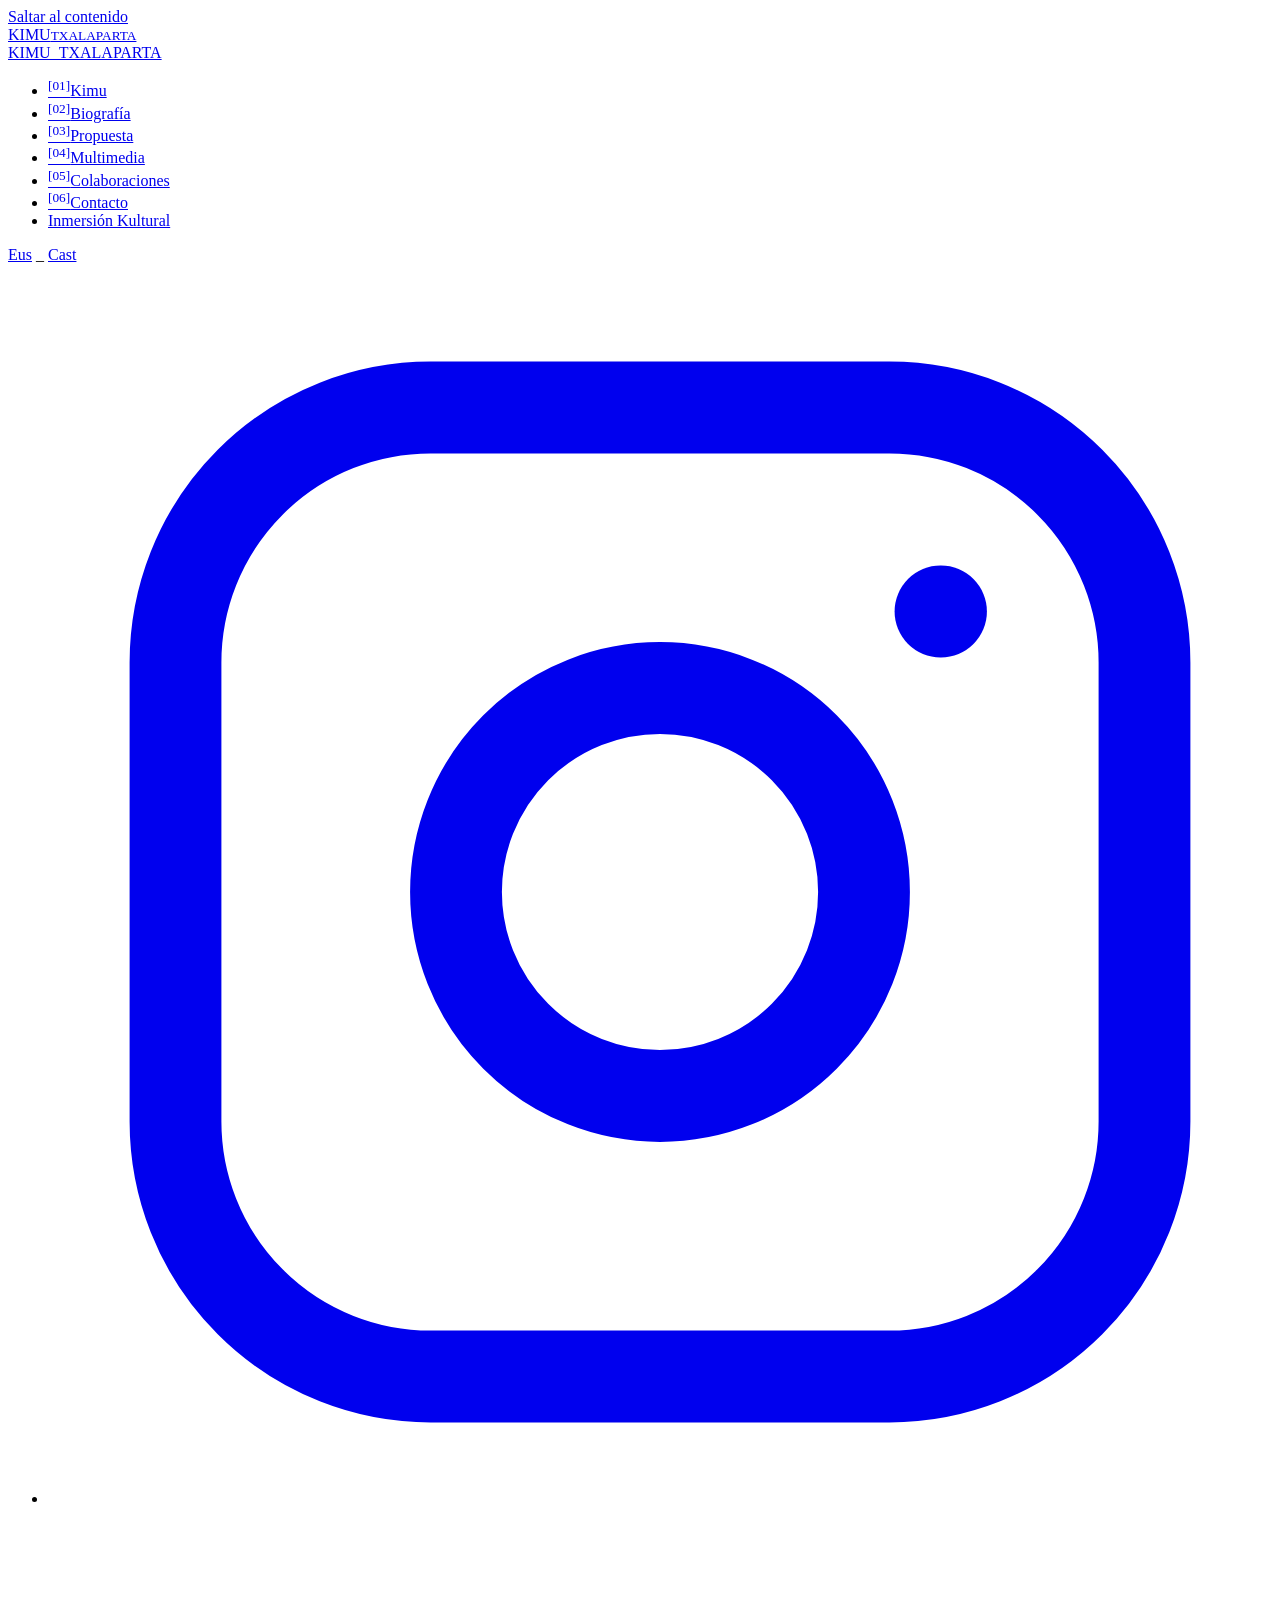
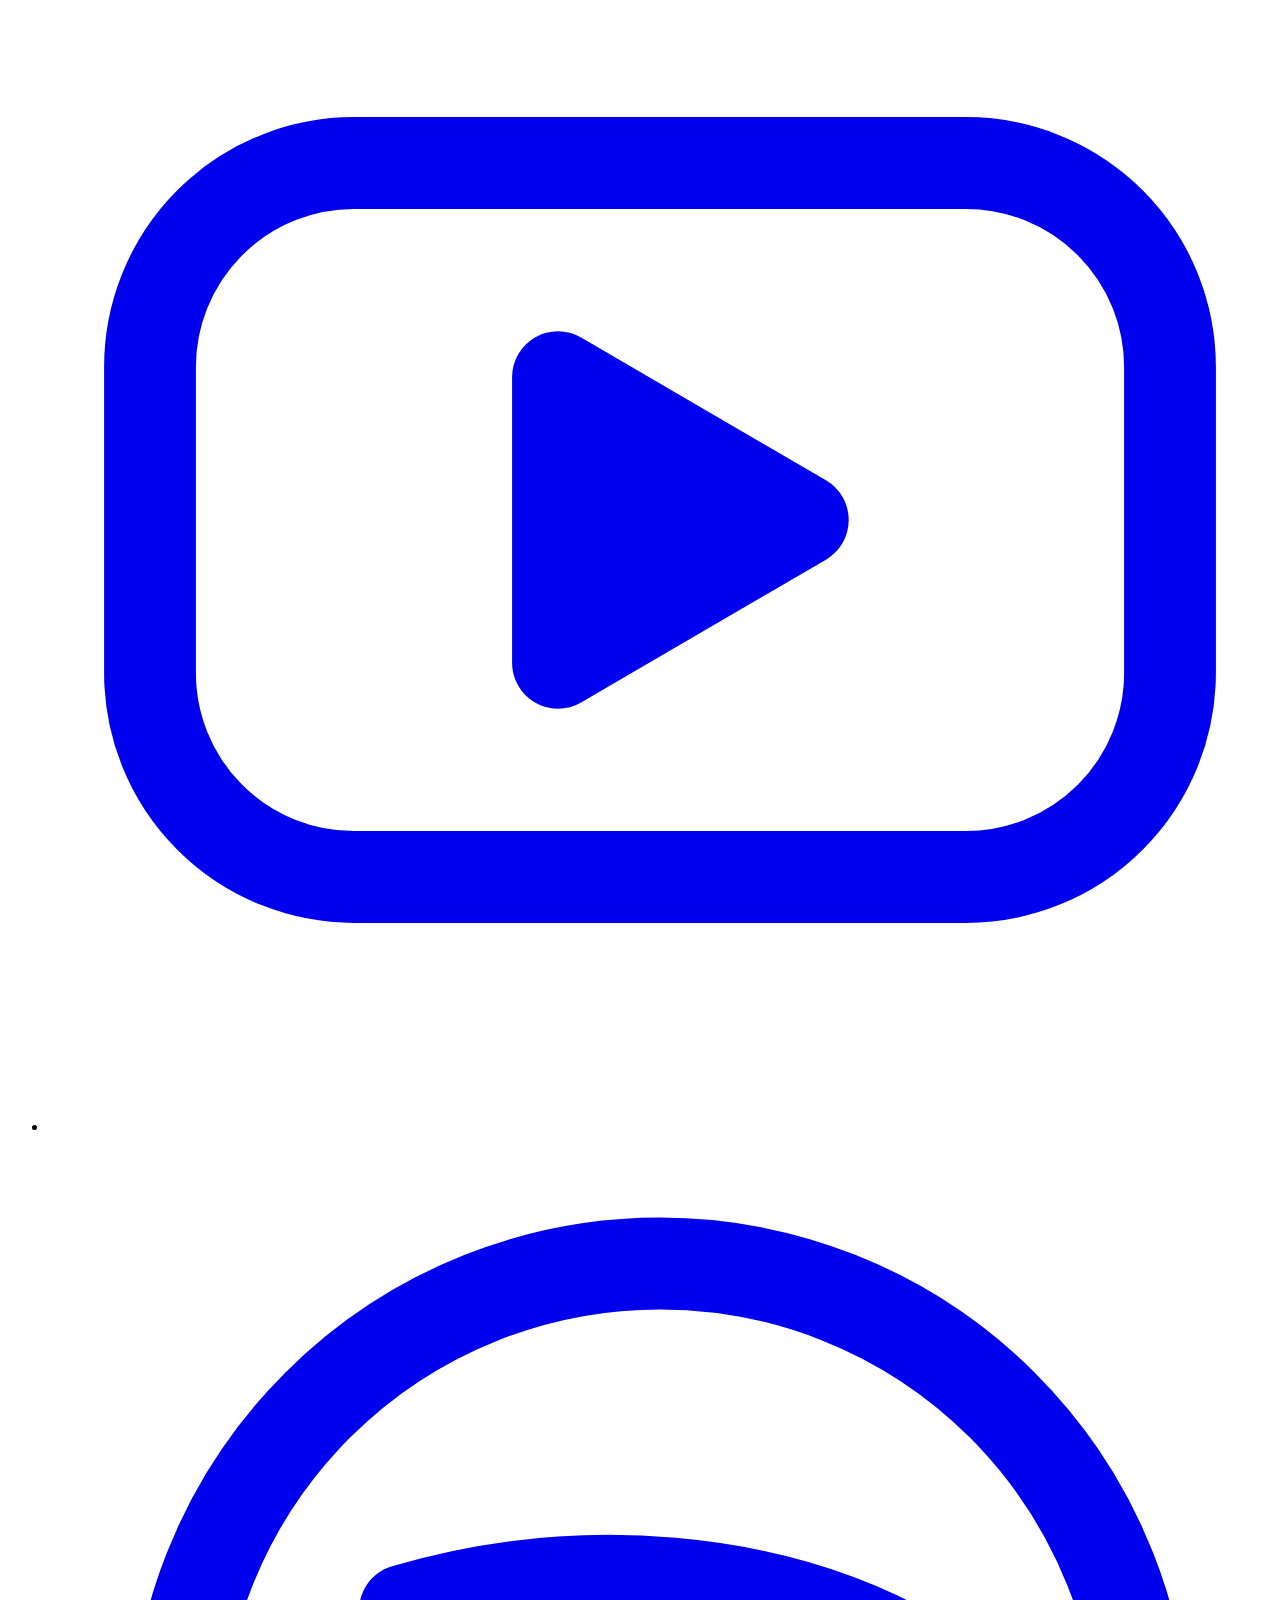
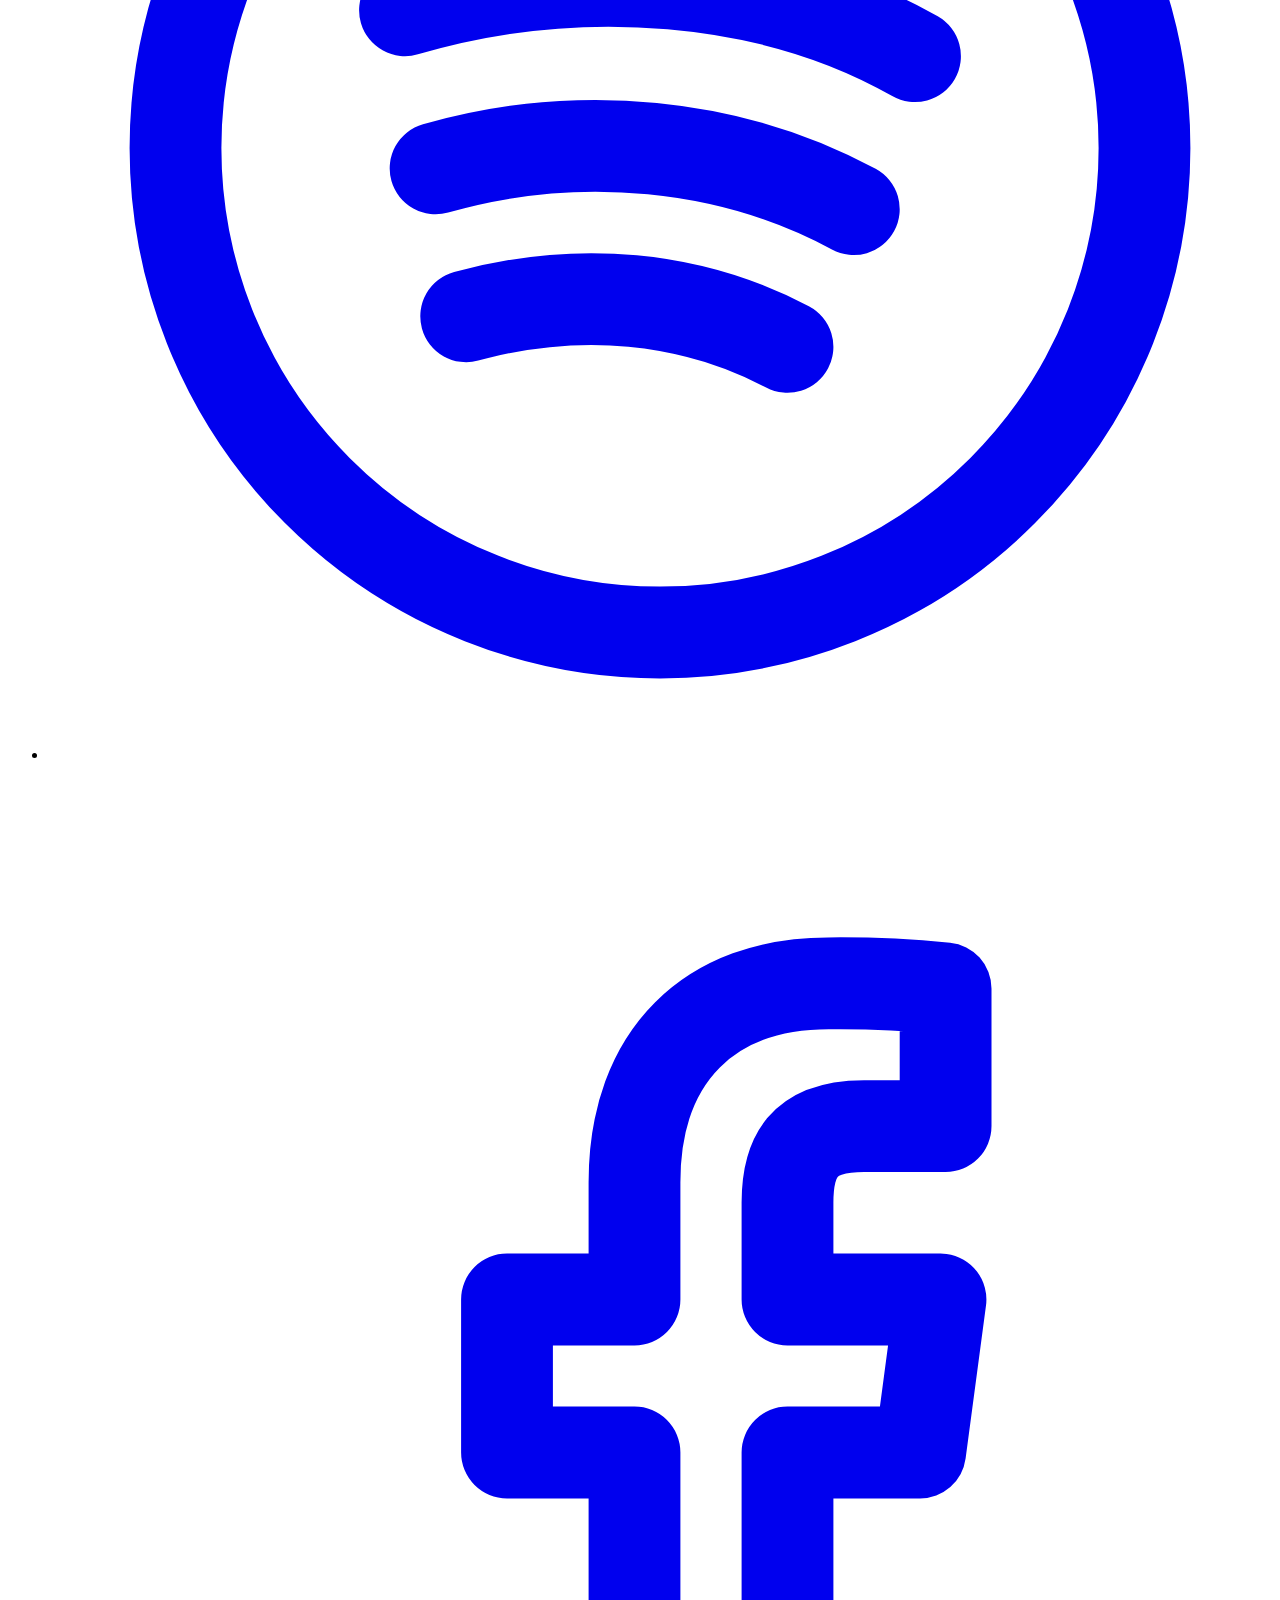
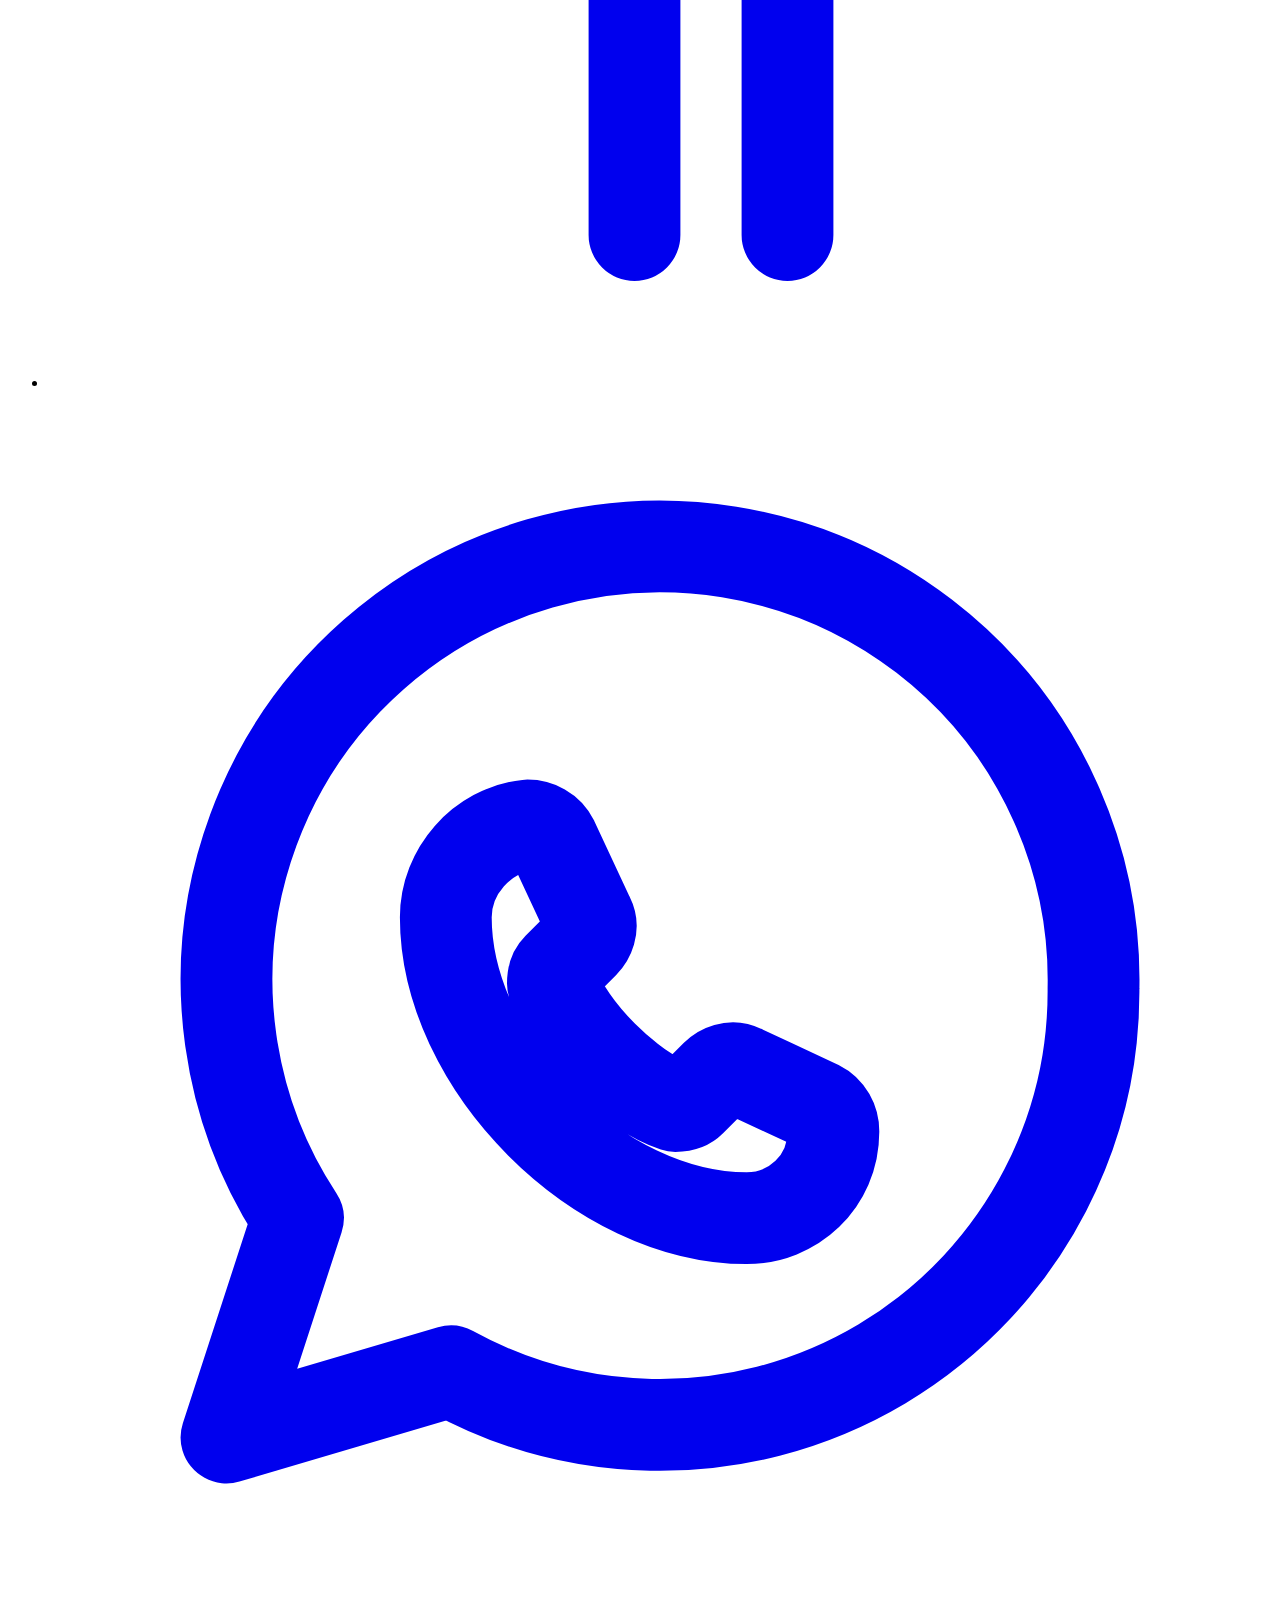
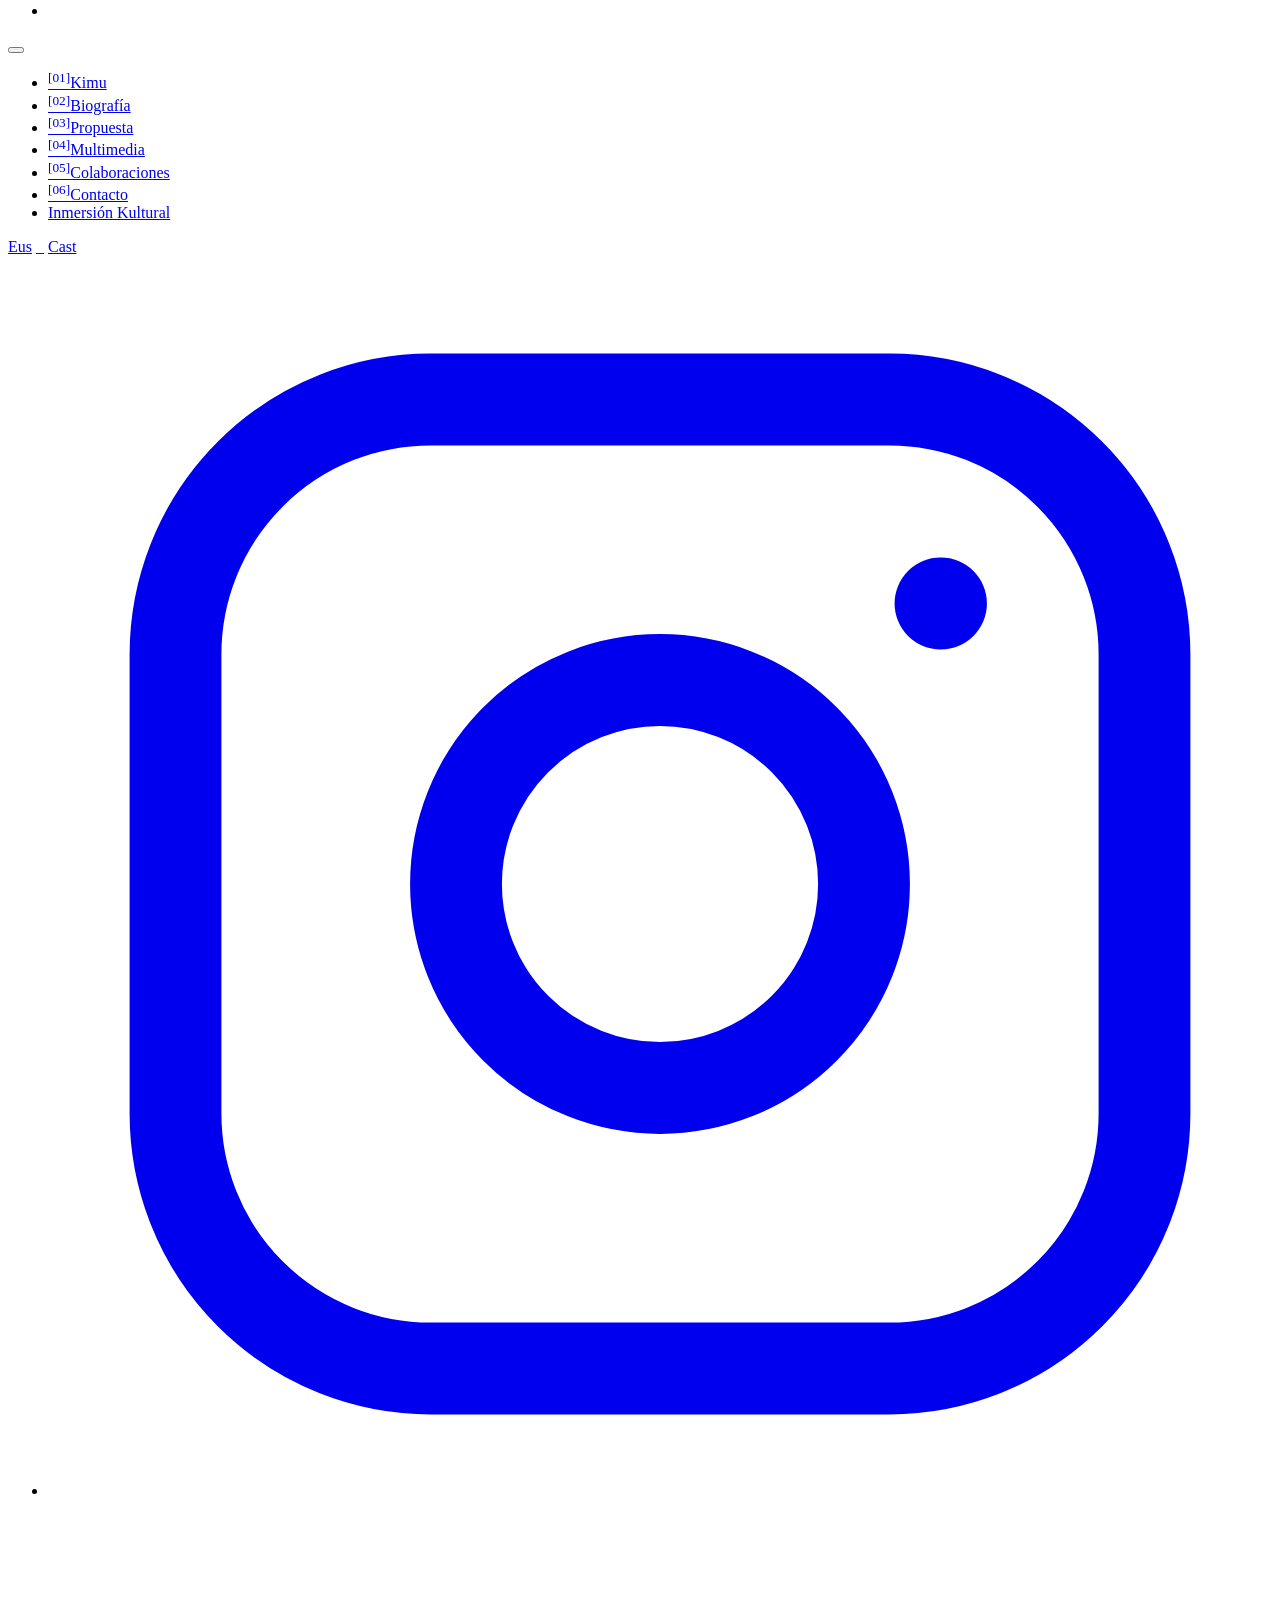
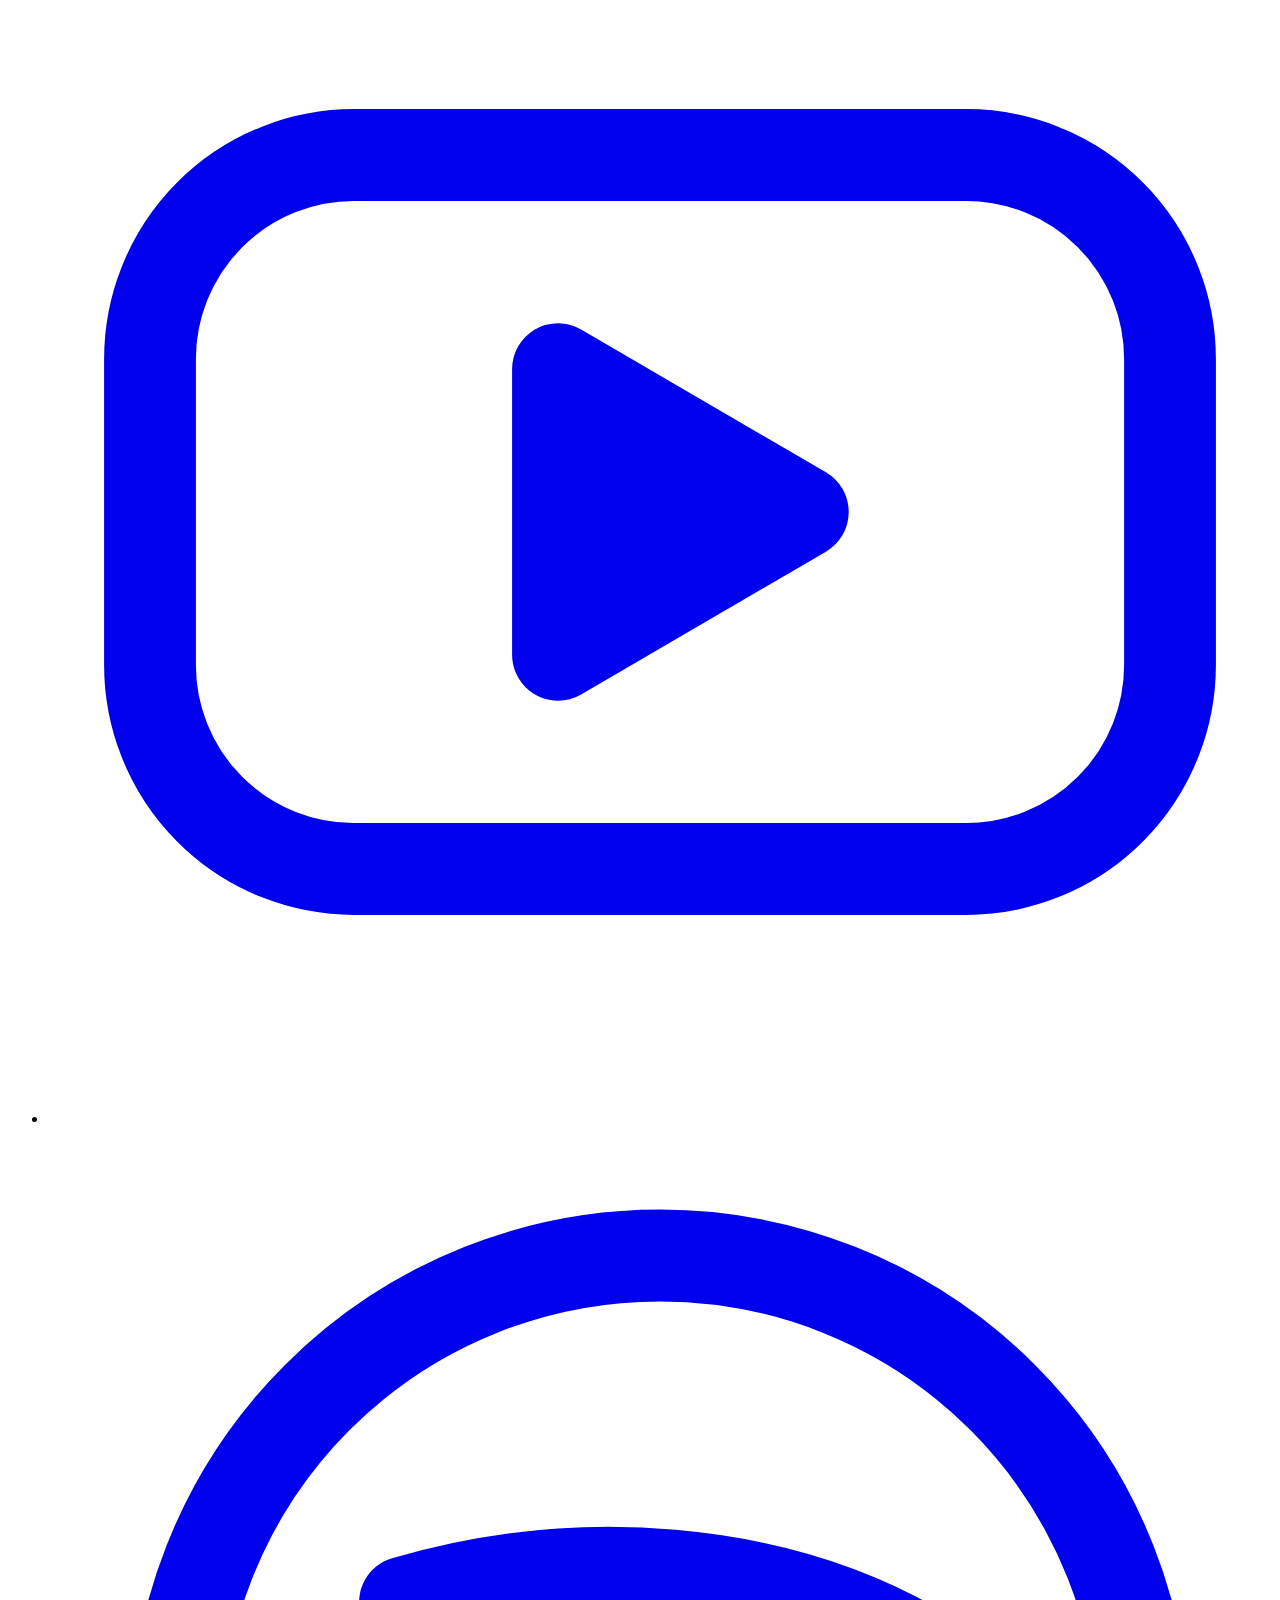
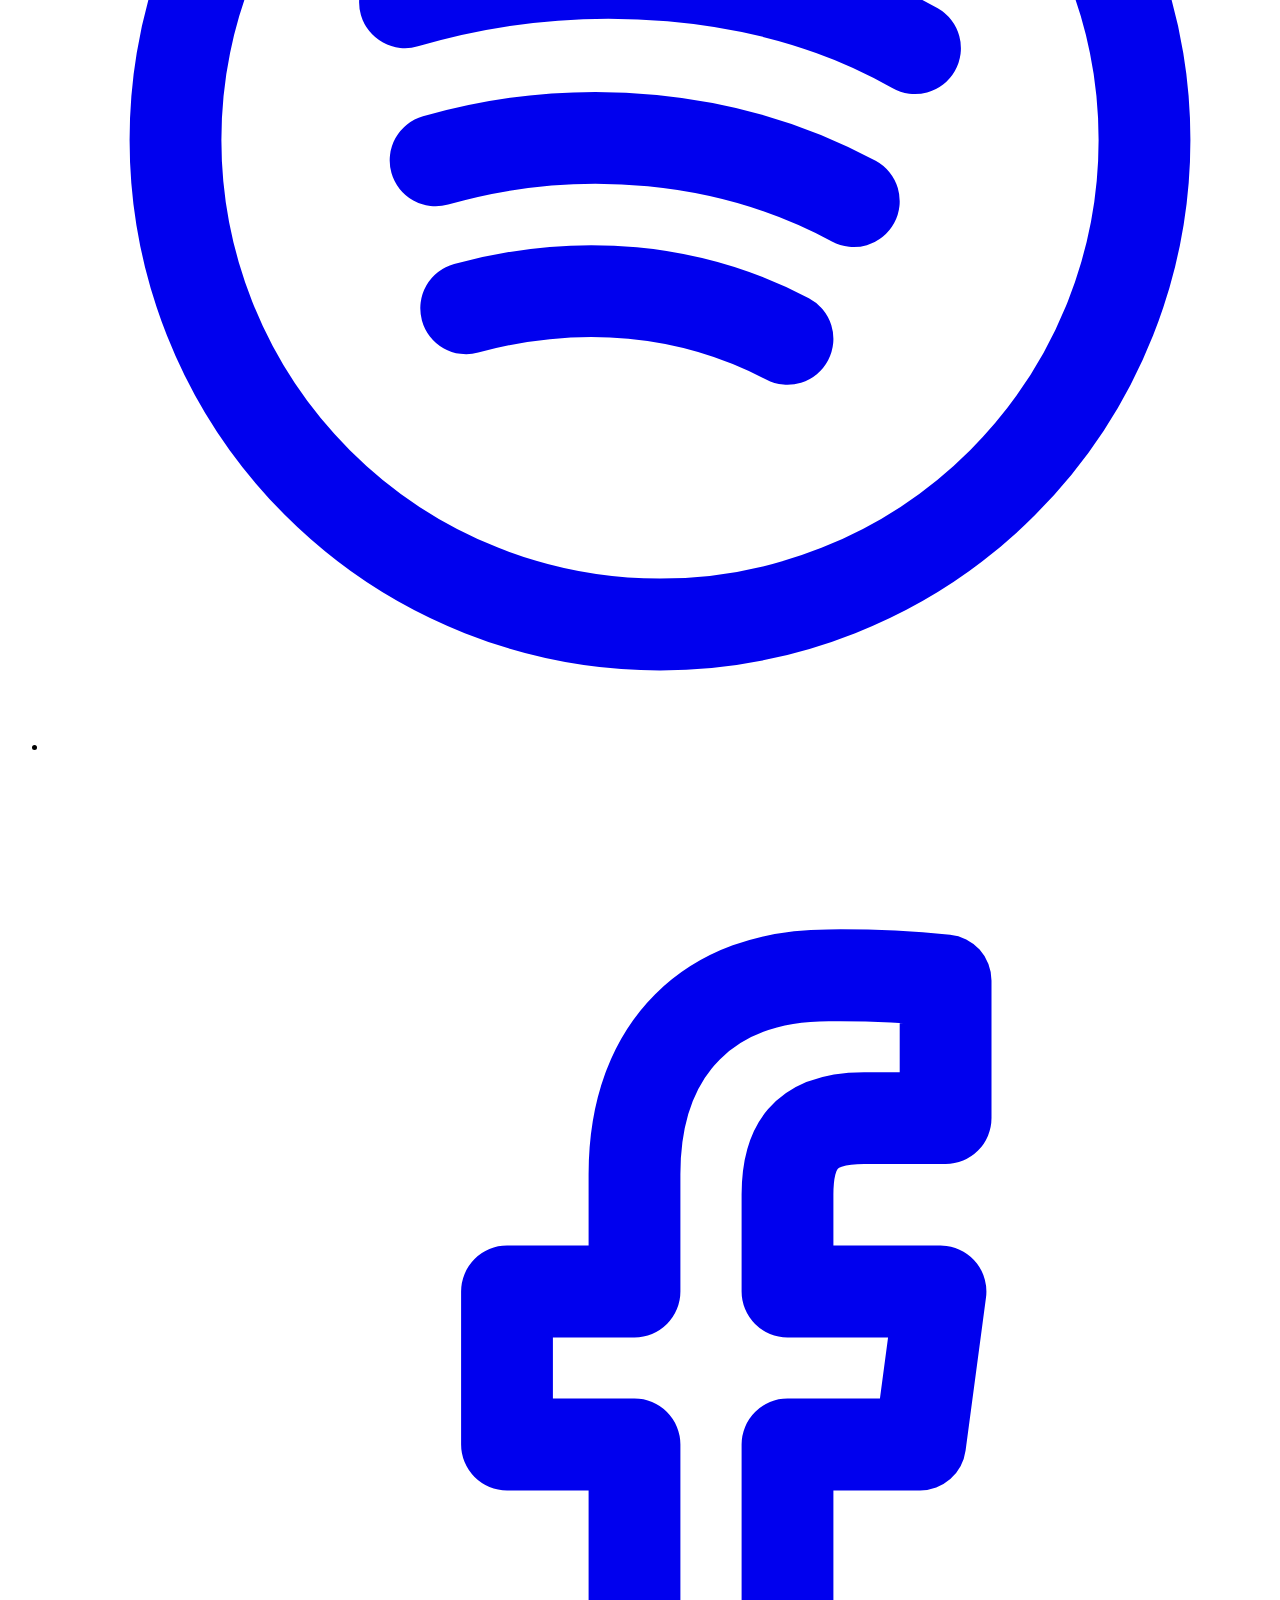
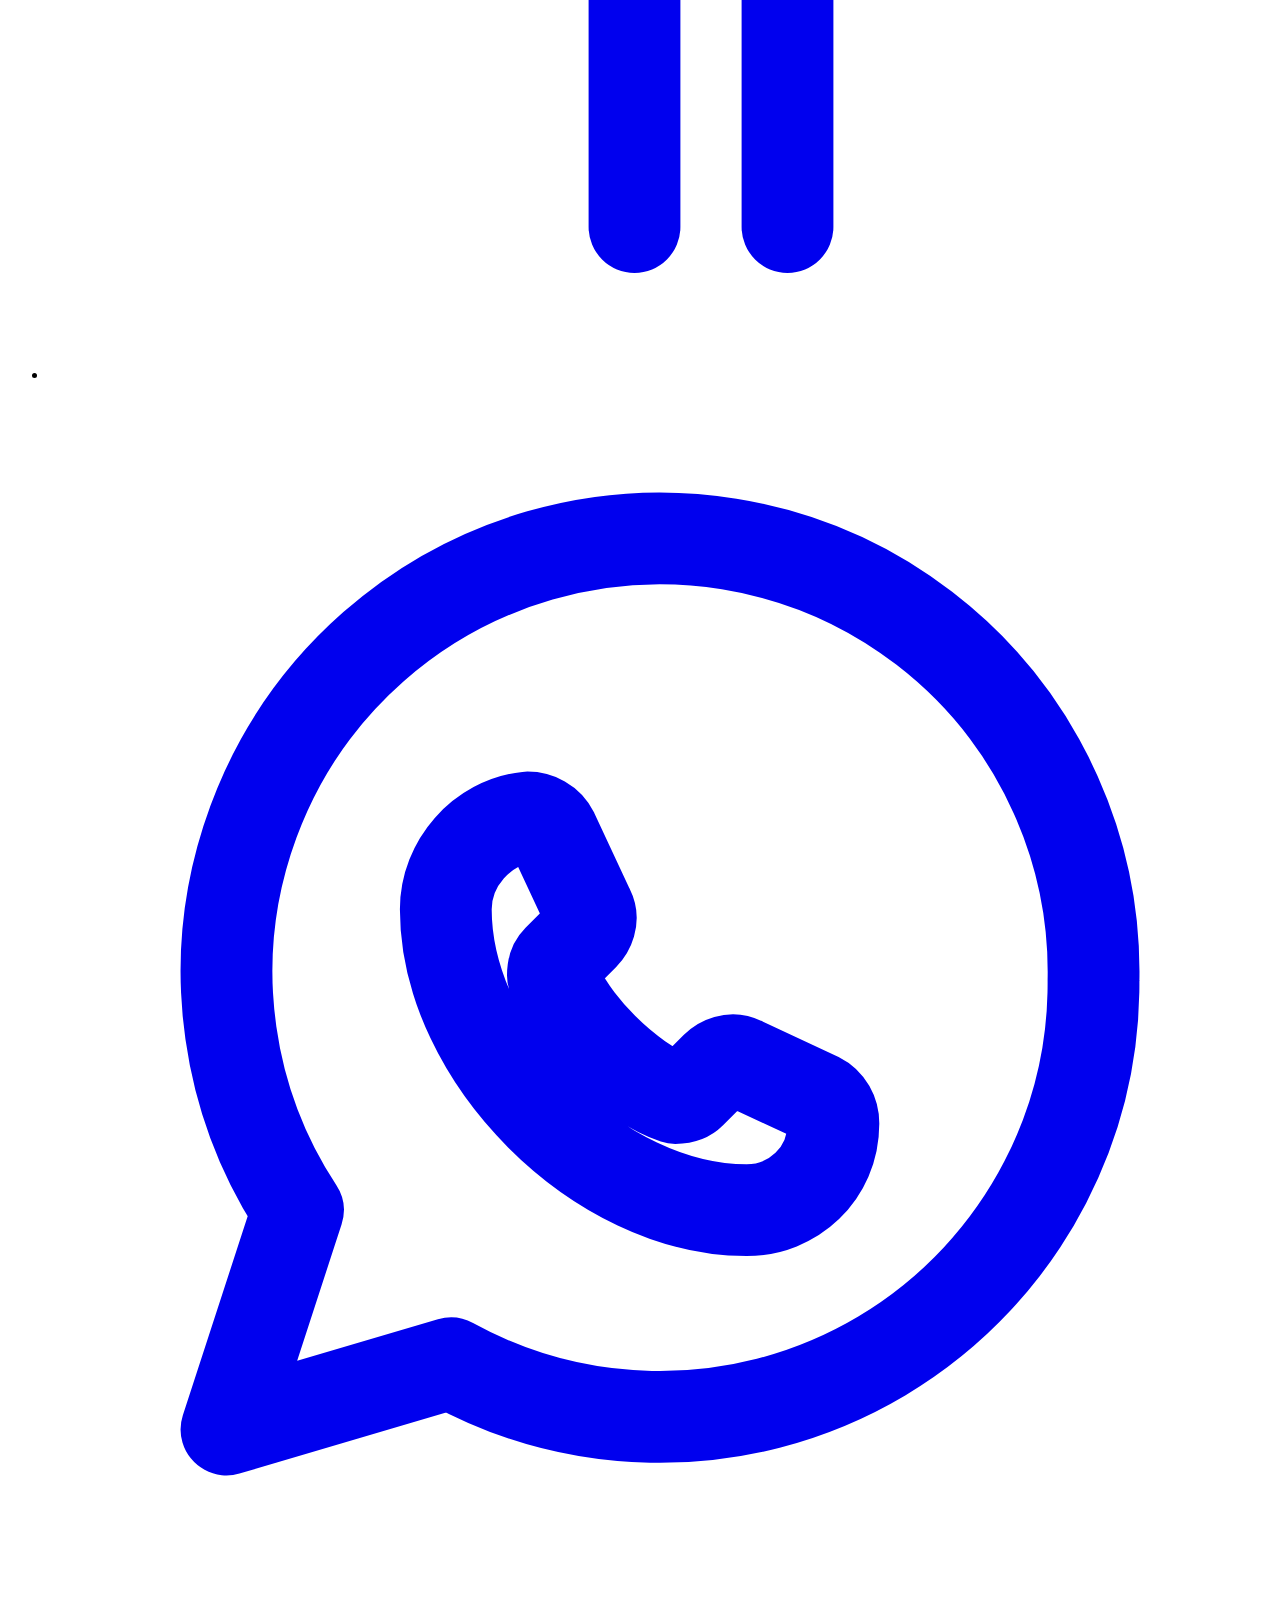
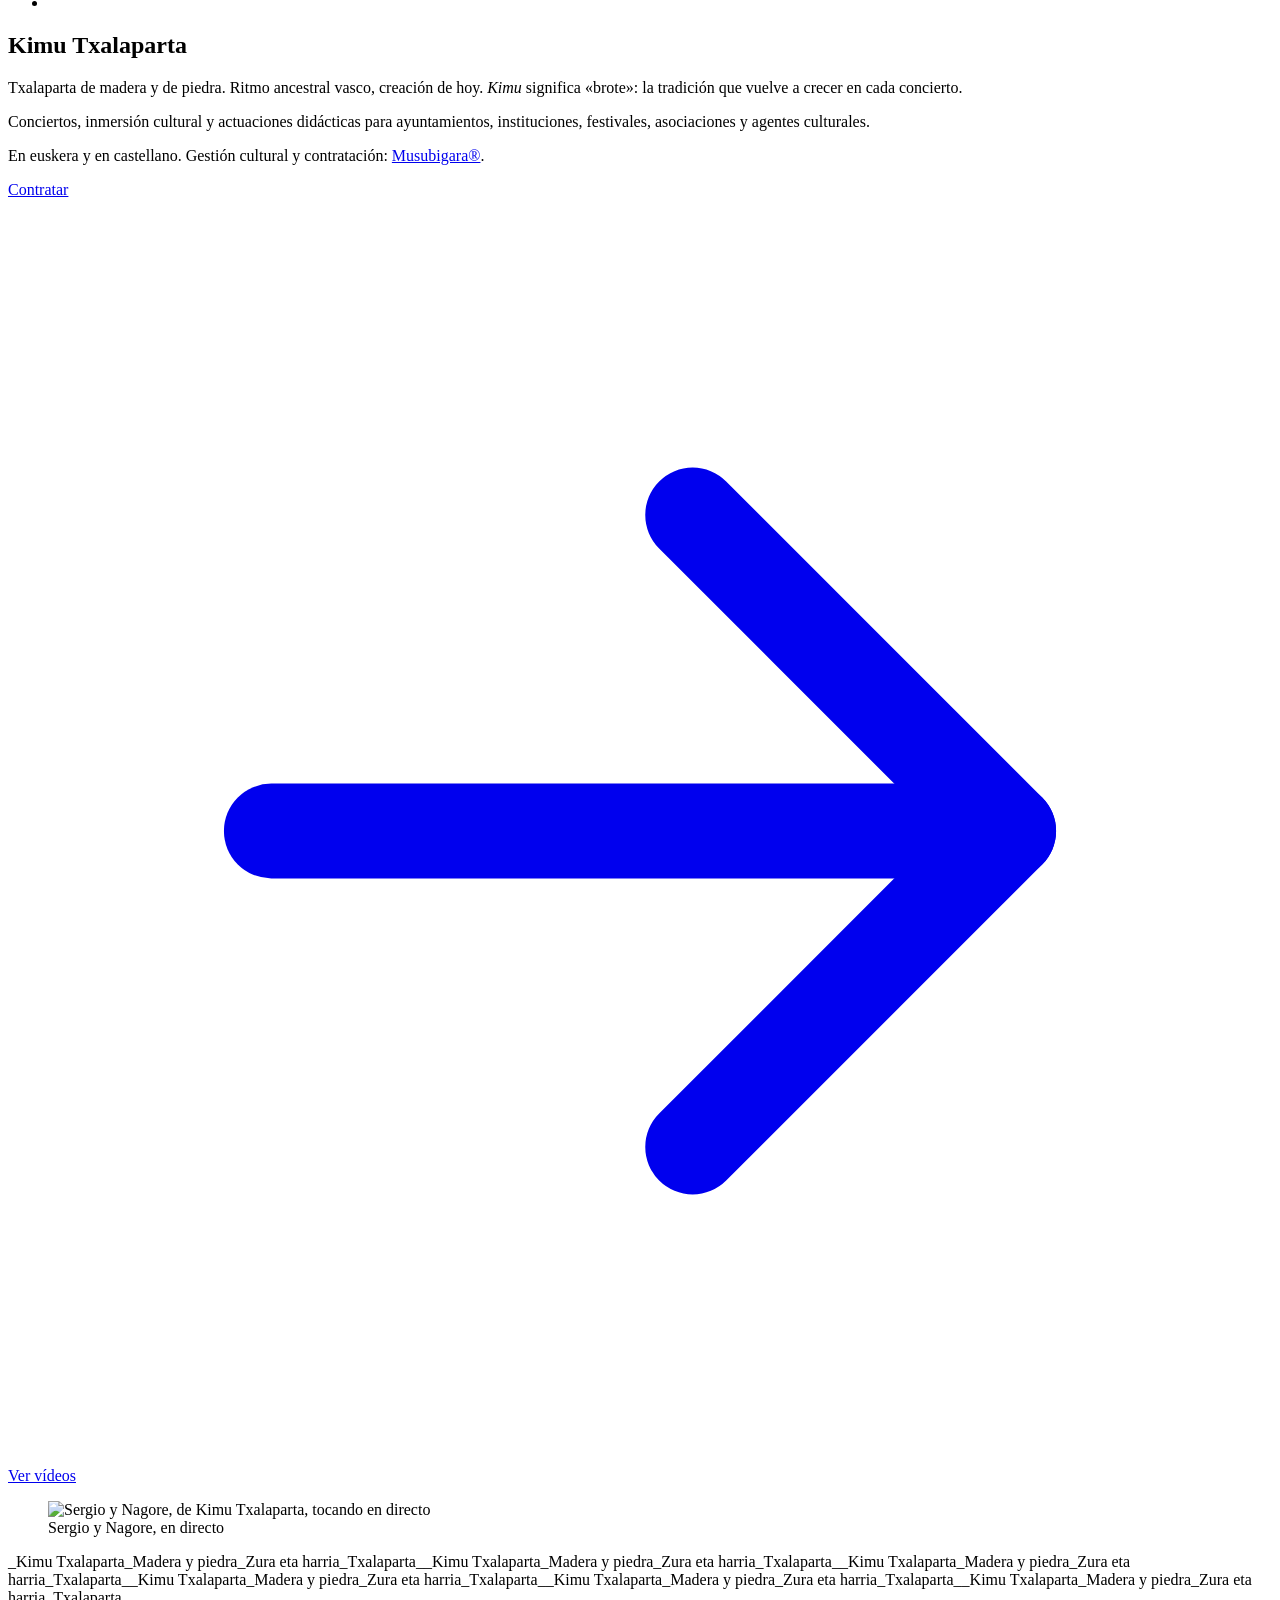
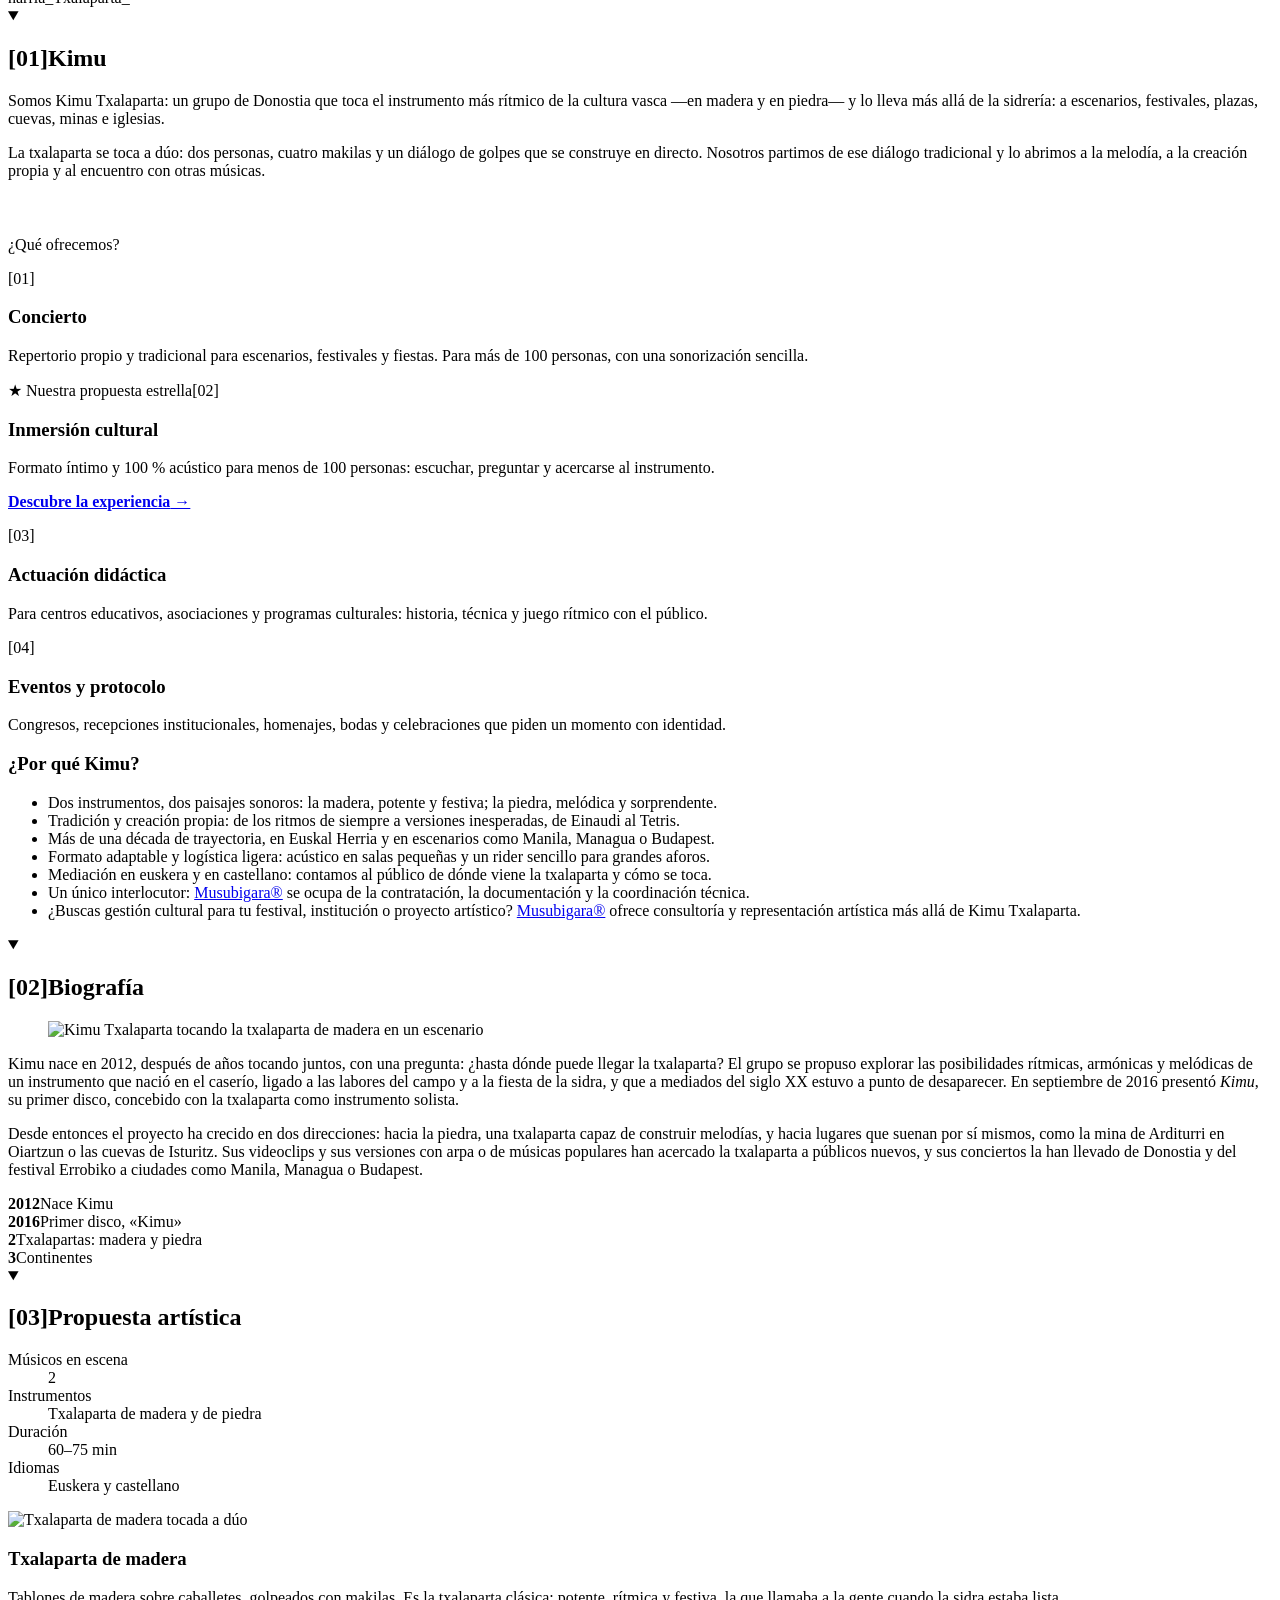
==== commit 48692faa: "Reforzar enlazado interno hacia musubigara.org Más puntos de contacto con Musubigara en todas las pá" ====
--- a/public/index.html
+++ b/public/index.html
@@ -7,16 +7,16 @@
 <meta name="description" content="Kimu Txalaparta: txalaparta de Euskadi (madera y piedra), desde Donostia. Conciertos, inmersión txalaparta y actuaciones didácticas para instituciones, festivales y asociaciones. Contratación: Musubigara®.">
 <meta name="keywords" content="txalaparta, txalaparta Euskadi, inmersión txalaparta, inmersión cultural txalaparta, Kimu Txalaparta, conciertos de txalaparta">
 
-<link rel="canonical" href="https://kimutxalaparta.netlify.app/">
-<link rel="alternate" hreflang="es" href="https://kimutxalaparta.netlify.app/">
-<link rel="alternate" hreflang="eu" href="https://kimutxalaparta.netlify.app/eu/">
-<link rel="alternate" hreflang="x-default" href="https://kimutxalaparta.netlify.app/">
+<link rel="canonical" href="https://kimutxalaparta.org/">
+<link rel="alternate" hreflang="es" href="https://kimutxalaparta.org/">
+<link rel="alternate" hreflang="eu" href="https://kimutxalaparta.org/eu/">
+<link rel="alternate" hreflang="x-default" href="https://kimutxalaparta.org/">
 <meta property="og:type" content="website">
 <meta property="og:site_name" content="Kimu Txalaparta">
 <meta property="og:title" content="Kimu Txalaparta · Txalaparta de Euskadi · Conciertos y contratación">
 <meta property="og:description" content="Kimu Txalaparta: txalaparta de Euskadi (madera y piedra), desde Donostia. Conciertos, inmersión txalaparta y actuaciones didácticas para instituciones, festivales y asociaciones. Contratación: Musubigara®.">
-<meta property="og:url" content="https://kimutxalaparta.netlify.app/">
-<meta property="og:image" content="https://kimutxalaparta.netlify.app/img/og.jpg">
+<meta property="og:url" content="https://kimutxalaparta.org/">
+<meta property="og:image" content="https://kimutxalaparta.org/img/og.jpg">
 <meta property="og:locale" content="es_ES">
 <meta name="twitter:card" content="summary_large_image">
 <meta name="theme-color" content="#D8D4CD">
@@ -26,7 +26,7 @@
 <link rel="preload" href="/fonts/ibm-plex-mono-latin-400-normal.woff2" as="font" type="font/woff2" crossorigin>
 <link rel="stylesheet" href="/assets/kimu.css">
 <script>document.documentElement.className+=" js"</script>
-<script type="application/ld+json">{"@context": "https://schema.org", "@type": "MusicGroup", "name": "Kimu Txalaparta", "alternateName": "KIMU Txalaparta", "url": "https://kimutxalaparta.netlify.app/", "image": "https://kimutxalaparta.netlify.app/img/og.jpg", "description": "Kimu Txalaparta: txalaparta de Euskadi (madera y piedra), desde Donostia. Conciertos, inmersión txalaparta y actuaciones didácticas para instituciones, festivales y asociaciones. Contratación: Musubigara®.", "keywords": "txalaparta, txalaparta Euskadi, inmersión txalaparta, inmersión cultural txalaparta, Kimu Txalaparta, conciertos de txalaparta", "genre": ["Txalaparta", "Música tradicional vasca", "Percusión"], "foundingDate": "2012", "foundingLocation": {"@type": "Place", "name": "Donostia / San Sebastián"}, "inLanguage": "es", "sameAs": ["https://www.youtube.com/@kimutxalaparta", "https://www.instagram.com/kimutxalaparta/", "https://www.facebook.com/kimutxalaparta/"], "album": {"@type": "MusicAlbum", "name": "Kimu", "datePublished": "2016-09"}, "contactPoint": {"@type": "ContactPoint", "contactType": "booking", "email": "ignacio@musubigara.org", "telephone": "+34620463558", "availableLanguage": ["eu", "es"]}, "parentOrganization": {"@type": "Organization", "name": "Musubigara", "url": "https://musubigara.org", "description": "Gestión cultural y contratación artística."}}</script>
+<script type="application/ld+json">{"@context": "https://schema.org", "@type": "MusicGroup", "name": "Kimu Txalaparta", "alternateName": "KIMU Txalaparta", "url": "https://kimutxalaparta.org/", "image": "https://kimutxalaparta.org/img/og.jpg", "description": "Kimu Txalaparta: txalaparta de Euskadi (madera y piedra), desde Donostia. Conciertos, inmersión txalaparta y actuaciones didácticas para instituciones, festivales y asociaciones. Contratación: Musubigara®.", "keywords": "txalaparta, txalaparta Euskadi, inmersión txalaparta, inmersión cultural txalaparta, Kimu Txalaparta, conciertos de txalaparta", "genre": ["Txalaparta", "Música tradicional vasca", "Percusión"], "foundingDate": "2012", "foundingLocation": {"@type": "Place", "name": "Donostia / San Sebastián"}, "inLanguage": "es", "sameAs": ["https://www.youtube.com/@kimutxalaparta", "https://www.instagram.com/kimutxalaparta/", "https://www.facebook.com/kimutxalaparta/"], "album": {"@type": "MusicAlbum", "name": "Kimu", "datePublished": "2016-09"}, "contactPoint": {"@type": "ContactPoint", "contactType": "booking", "email": "ignacio@musubigara.org", "telephone": "+34620463558", "availableLanguage": ["eu", "es"]}, "parentOrganization": {"@type": "Organization", "name": "Musubigara", "url": "https://musubigara.org", "description": "Gestión cultural y contratación artística."}}</script>
 </head>
 <body>
 <a class="skip" href="#main">Saltar al contenido</a>
@@ -59,7 +59,7 @@
 <div class="intro"><p class="box">Somos Kimu Txalaparta: un grupo de Donostia que toca el instrumento más rítmico de la cultura vasca —en madera y en piedra— y lo lleva más allá de la sidrería: a escenarios, festivales, plazas, cuevas, minas e iglesias.</p><p class="who">La txalaparta se toca a dúo: dos personas, cuatro makilas y un diálogo de golpes que se construye en directo. Nosotros partimos de ese diálogo tradicional y lo abrimos a la melodía, a la creación propia y al encuentro con otras músicas.</p></div>
 <p class="kicker" style="margin-top:56px">¿Qué ofrecemos?</p>
 <div class="offers" style="margin-top:0"><article class="card"><span class="n">[01]</span><h3>Concierto</h3><p>Repertorio propio y tradicional para escenarios, festivales y fiestas. Para más de 100 personas, con una sonorización sencilla.</p></article><article class="card feat"><span class="feat-badge">★ Nuestra propuesta estrella</span><span class="n">[02]</span><h3>Inmersión cultural</h3><p>Formato íntimo y 100 % acústico para menos de 100 personas: escuchar, preguntar y acercarse al instrumento.</p><p style="margin-top:10px"><a href="/inmersion-kultural-txalaparta-euskadi/"><strong>Descubre la experiencia</strong> →</a></p></article><article class="card"><span class="n">[03]</span><h3>Actuación didáctica</h3><p>Para centros educativos, asociaciones y programas culturales: historia, técnica y juego rítmico con el público.</p></article><article class="card"><span class="n">[04]</span><h3>Eventos y protocolo</h3><p>Congresos, recepciones institucionales, homenajes, bodas y celebraciones que piden un momento con identidad.</p></article></div>
-<div class="why"><h3>¿Por qué Kimu?</h3><ul><li>Dos instrumentos, dos paisajes sonoros: la madera, potente y festiva; la piedra, melódica y sorprendente.</li><li>Tradición y creación propia: de los ritmos de siempre a versiones inesperadas, de Einaudi al Tetris.</li><li>Más de una década de trayectoria, en Euskal Herria y en escenarios como Manila, Managua o Budapest.</li><li>Formato adaptable y logística ligera: acústico en salas pequeñas y un rider sencillo para grandes aforos.</li><li>Mediación en euskera y en castellano: contamos al público de dónde viene la txalaparta y cómo se toca.</li><li>Un único interlocutor: <a href="https://musubigara.org" target="_blank" rel="noopener">Musubigara®</a> se ocupa de la contratación, la documentación y la coordinación técnica.</li></ul></div>
+<div class="why"><h3>¿Por qué Kimu?</h3><ul><li>Dos instrumentos, dos paisajes sonoros: la madera, potente y festiva; la piedra, melódica y sorprendente.</li><li>Tradición y creación propia: de los ritmos de siempre a versiones inesperadas, de Einaudi al Tetris.</li><li>Más de una década de trayectoria, en Euskal Herria y en escenarios como Manila, Managua o Budapest.</li><li>Formato adaptable y logística ligera: acústico en salas pequeñas y un rider sencillo para grandes aforos.</li><li>Mediación en euskera y en castellano: contamos al público de dónde viene la txalaparta y cómo se toca.</li><li>Un único interlocutor: <a href="https://musubigara.org" target="_blank" rel="noopener">Musubigara®</a> se ocupa de la contratación, la documentación y la coordinación técnica.</li><li>¿Buscas gestión cultural para tu festival, institución o proyecto artístico? <a href="https://musubigara.org" target="_blank" rel="noopener">Musubigara®</a> ofrece consultoría y representación artística más allá de Kimu Txalaparta.</li></ul></div>
 </div></details>
 <details class="sec acc" id="biografia" open>
 <summary><h2 class="sec-h" id="bio-t"><span class="idx">[02]</span>Biografía</h2></summary>
@@ -92,7 +92,7 @@
 <details class="sec acc" id="colaboraciones" open>
 <summary><h2 class="sec-h" id="col-t"><span class="idx">[05]</span>Colaboraciones</h2></summary>
 <div class="acc-body">
-<div class="collab"><p class="lead">Ayuntamientos, instituciones, festivales, asociaciones y medios con los que hemos compartido escenario y proyectos.</p><p class="names"><span>Festival Errobiko</span>, <span>Mikrofilm Festival</span>, <span>France Bleu Pays Basque</span>, <span>Mercado de la Bretxa (Donostia)</span>, entre otros.</p></div>
+<div class="collab"><p class="lead">Ayuntamientos, instituciones, festivales, asociaciones y medios con los que hemos compartido escenario y proyectos.</p><p class="names"><span>Festival Errobiko</span>, <span>Mikrofilm Festival</span>, <span>France Bleu Pays Basque</span>, <span>Mercado de la Bretxa (Donostia)</span>, entre otros.</p><p class="who" style="margin-top:14px">Toda la gestión institucional y la contratación de Kimu Txalaparta las coordina <a href="https://musubigara.org" target="_blank" rel="noopener">Musubigara®</a>, consultoría de gestión cultural.</p></div>
 </div></details>
 <details class="sec acc" id="contacto" open>
 <summary><h2 class="sec-h" id="con-t"><span class="idx">[06]</span>Contacto</h2></summary>
@@ -120,7 +120,7 @@
 </main>
 <footer class="foot">
 <div class="c1"><p><strong>Kimu Txalaparta</strong></p><p>Donostia · Euskal Herria</p><ul class="social"><li><a href="https://www.instagram.com/kimutxalaparta/" target="_blank" rel="noopener" aria-label="Instagram (se abre en una pestaña nueva)"><svg aria-hidden="true" viewBox="0 0 24 24" fill="none" stroke="currentColor" stroke-width="1.8" stroke-linecap="round" stroke-linejoin="round"><rect x="2.5" y="2.5" width="19" height="19" rx="5"/><circle cx="12" cy="12" r="4"/><line x1="17.5" y1="6.5" x2="17.51" y2="6.5"/></svg></a></li><li><a href="https://www.youtube.com/@kimutxalaparta" target="_blank" rel="noopener" aria-label="YouTube (se abre en una pestaña nueva)"><svg aria-hidden="true" viewBox="0 0 24 24" fill="none" stroke="currentColor" stroke-width="1.8" stroke-linejoin="round"><rect x="2" y="5" width="20" height="14" rx="4"/><path d="M10 9.2v5.6l4.8-2.8z" fill="currentColor"/></svg></a></li><li><a href="https://open.spotify.com/search/Kimu%20Txalaparta" target="_blank" rel="noopener" aria-label="Spotify (se abre en una pestaña nueva)"><svg aria-hidden="true" viewBox="0 0 24 24" fill="none" stroke="currentColor" stroke-width="1.8" stroke-linecap="round"><circle cx="12" cy="12" r="9.5"/><path d="M7 9.3c3.4-1 7.2-.7 10 .9"/><path d="M7.6 12.4c2.8-.8 5.8-.5 8.2.8"/><path d="M8.2 15.3c2.2-.6 4.4-.4 6.3.6"/></svg></a></li><li><a href="https://www.facebook.com/kimutxalaparta/" target="_blank" rel="noopener" aria-label="Facebook (se abre en una pestaña nueva)"><svg aria-hidden="true" viewBox="0 0 24 24" fill="none" stroke="currentColor" stroke-width="1.8" stroke-linecap="round" stroke-linejoin="round"><path d="M14.5 21v-7.5h2.6l.4-3h-3v-1.9c0-.9.3-1.5 1.5-1.5h1.6V4.4a21 21 0 0 0-2.3-.1c-2.3 0-3.8 1.4-3.8 3.9v2.3H9v3h2.5V21"/></svg></a></li><li><a href="https://wa.me/34620463558?text=Hola%2C%20quiero%20informaci%C3%B3n%20para%20contratar%20a%20Kimu%20Txalaparta" target="_blank" rel="noopener" aria-label="WhatsApp (se abre en una pestaña nueva)"><svg aria-hidden="true" viewBox="0 0 24 24" fill="none" stroke="currentColor" stroke-width="1.8" stroke-linecap="round" stroke-linejoin="round"><path d="M20.5 11.7a8.5 8.5 0 0 1-12.6 7.5L3.5 20.5l1.4-4.3A8.5 8.5 0 1 1 20.5 11.7z"/><path d="M9.4 8.5c.2 0 .4.1.5.3l.7 1.5c.1.2 0 .4-.1.5l-.5.5c-.1.1-.1.2-.1.3.3.9 1.5 2.1 2.4 2.4.1 0 .2 0 .3-.1l.5-.5c.1-.1.3-.2.5-.1l1.5.7c.2.1.3.3.3.5 0 1-.8 1.7-1.7 1.7-2.9 0-5.9-3-5.9-5.9 0-.9.7-1.7 1.6-1.8z"/></svg></a></li></ul></div>
-<div class="c2"><p>Gestión cultural y contratación:</p><p><a href="https://musubigara.org" target="_blank" rel="noopener">Musubigara®</a></p><p><a href="mailto:ignacio@musubigara.org">ignacio@musubigara.org</a></p></div>
+<div class="c2"><p>Gestión cultural y contratación:</p><p><a href="https://musubigara.org" target="_blank" rel="noopener">Musubigara®</a></p><p><a href="https://musubigara.org" target="_blank" rel="noopener">Consultoría de gestión cultural</a></p><p><a href="mailto:ignacio@musubigara.org">ignacio@musubigara.org</a></p></div>
 <div class="c3"><ul><li><a href="/aviso-legal/">Aviso legal</a></li><li><a href="/privacidad/">Política de privacidad</a></li></ul><p style="margin-top:12px">© 2026 Kimu Txalaparta</p></div>
 <div class="big" aria-hidden="true">KIMU_</div>
 </footer>
